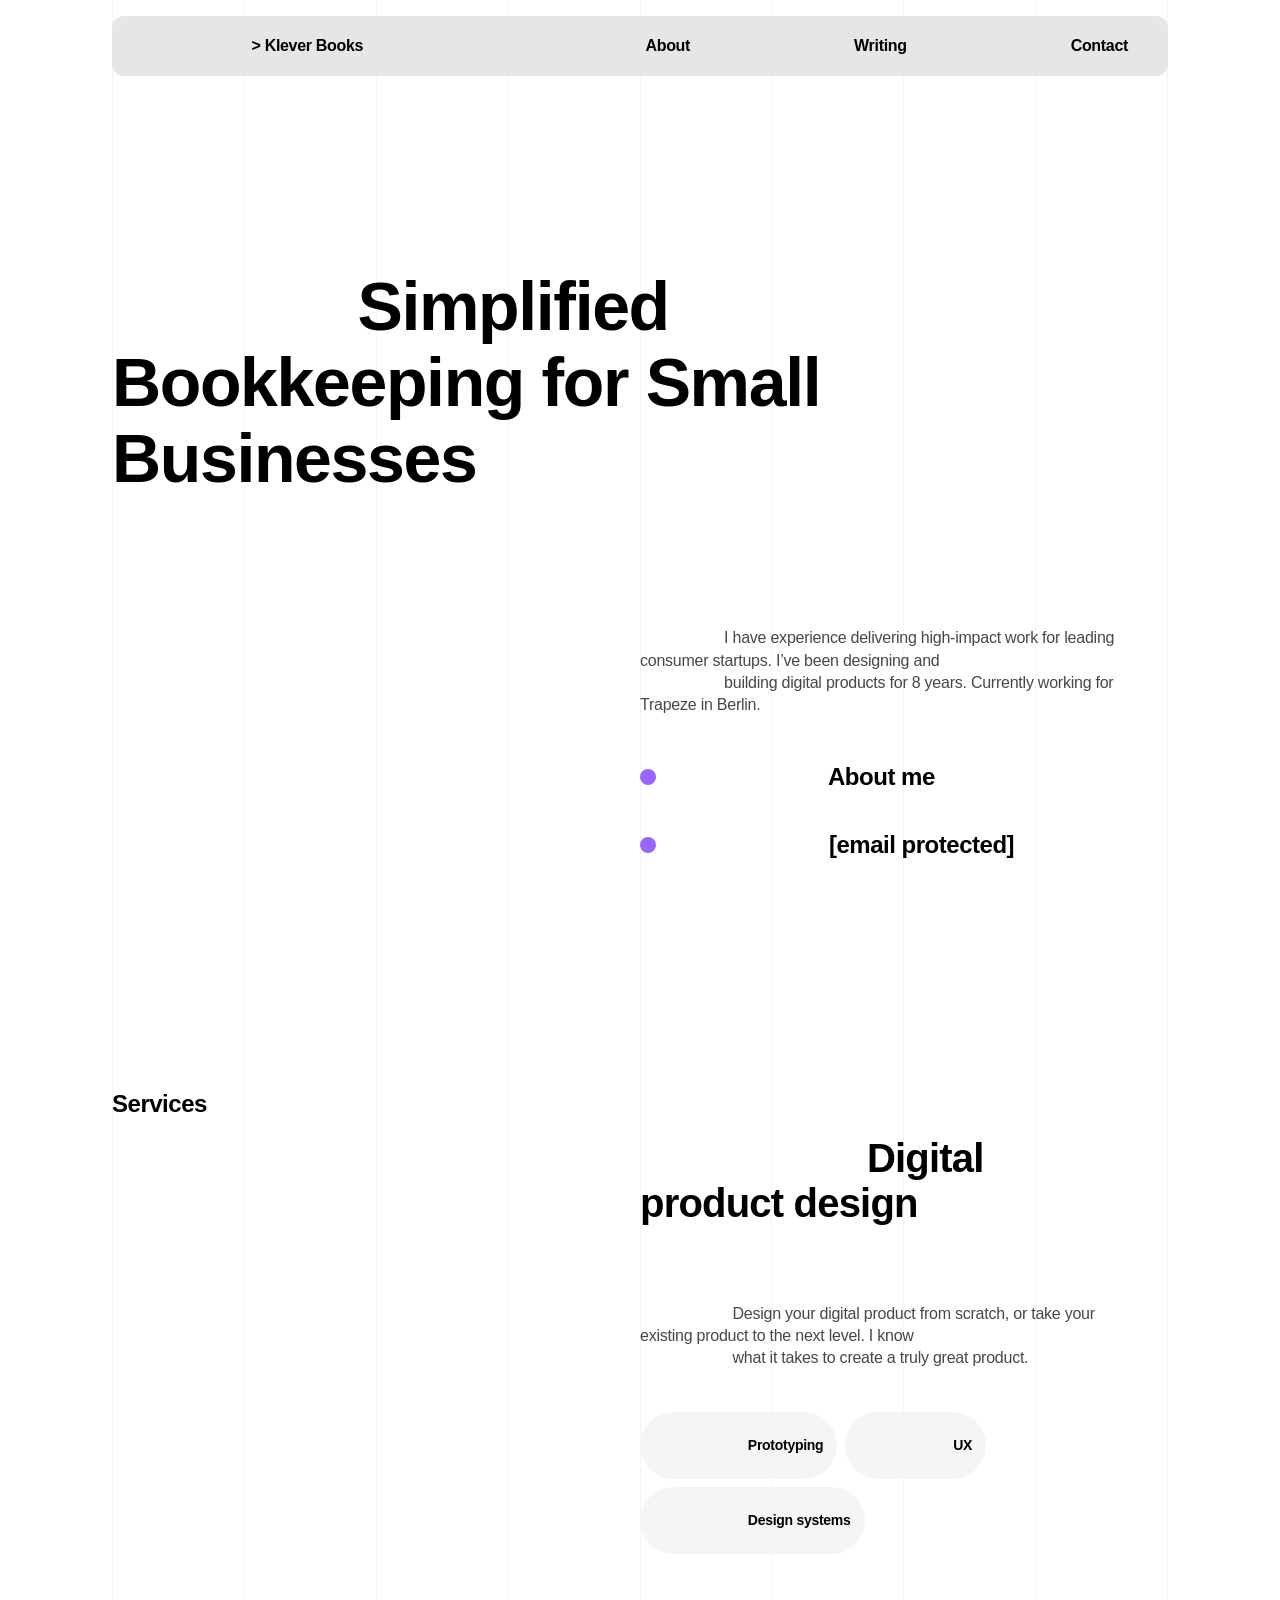
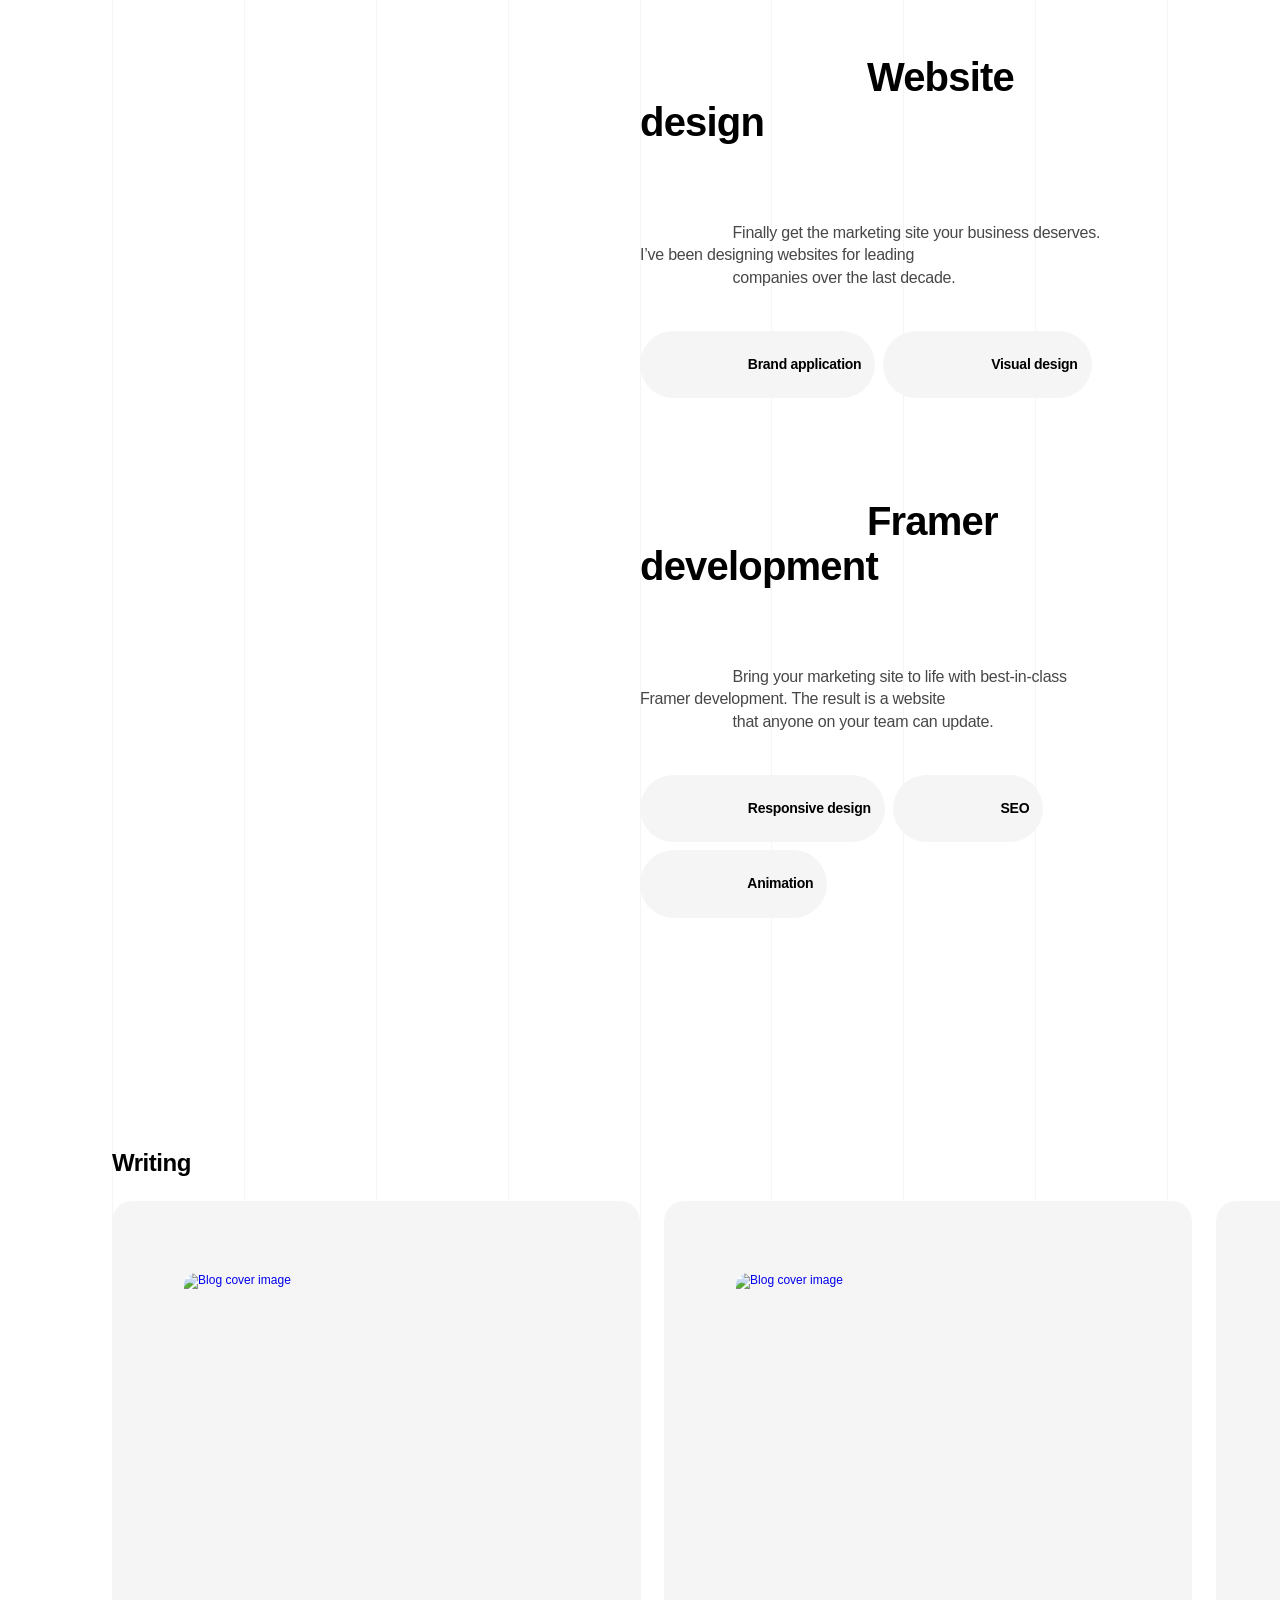
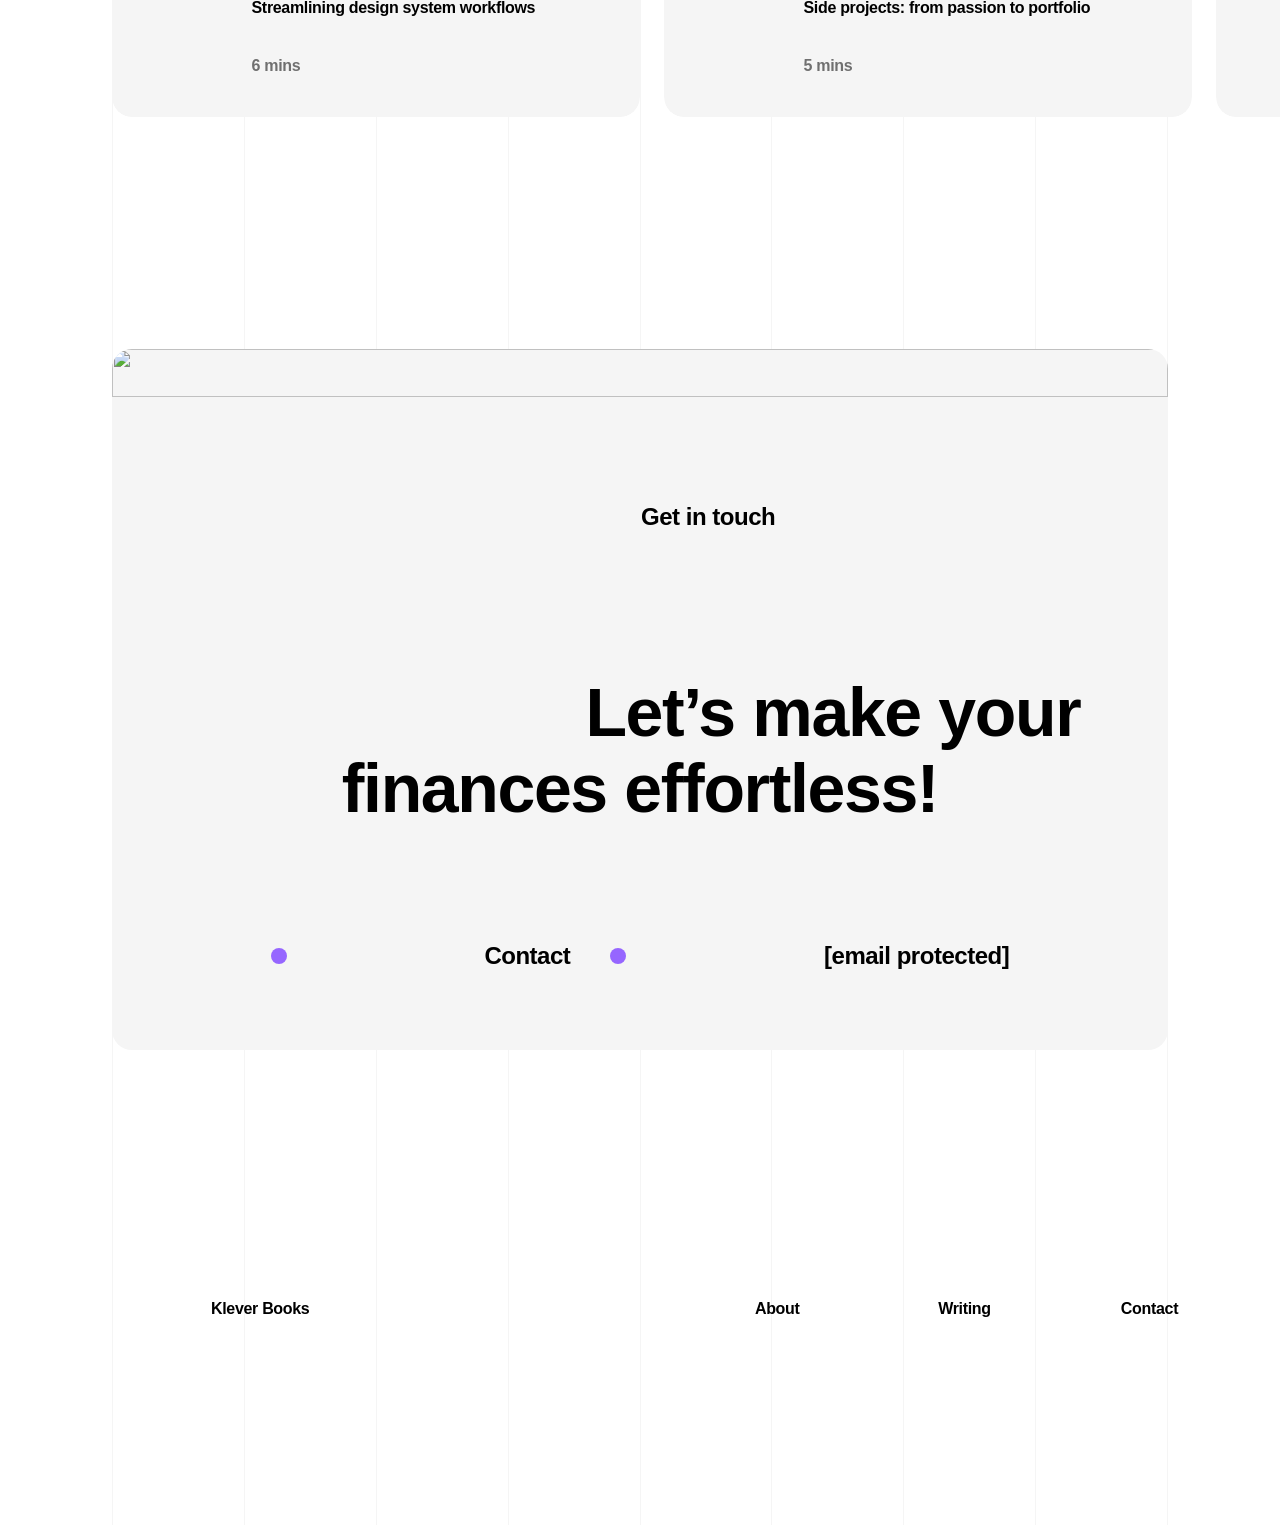
==== index.html @ 6f09ba32 "Update index.html with new website template" ====
<!doctype html>

<html lang="en">
  <head>
    <meta charset="utf-8" />

    <meta name="viewport" content="width=device-width" />
    <meta name="generator" content="Framer 6807895" />
    <title>Lucid · Portfolio Template for Framer</title>
    <meta
      name="description"
      content="Lucid is a simple and straightforward portfolio template. To the point, no extra fluff. Perfect for designers, freelancers, and creatives. Launch a new portfolio, fast. It’s user-friendly, easy to edit, and high-quality. Plus there's a blog built in."
    />
    <meta
      name="framer-search-index"
      content="https://framerusercontent.com/sites/3A3dDnK3udlJCxnKyBpMUH/searchIndex-44WmVQ2w7OaF.json"
    />
    <meta name="framer-html-plugin" content="disable" />
    <link
      href="https://framerusercontent.com/images/LF9qC3rRuLJb6ojrFlsSgr89jMI.png"
      rel="icon"
      media="(prefers-color-scheme: light)"
    />
    <link
      href="https://framerusercontent.com/images/LF9qC3rRuLJb6ojrFlsSgr89jMI.png"
      rel="icon"
      media="(prefers-color-scheme: dark)"
    />

    <meta property="og:type" content="website" />
    <meta property="og:title" content="Lucid · Portfolio Template for Framer" />
    <meta
      property="og:description"
      content="Lucid is a simple and straightforward portfolio template. To the point, no extra fluff. Perfect for designers, freelancers, and creatives. Launch a new portfolio, fast. It’s user-friendly, easy to edit, and high-quality. Plus there's a blog built in."
    />
    <meta property="og:image" content="https://framerusercontent.com/images/Q2PodUcEHsPSgIYiewR0XmWORM.png" />

    <meta name="twitter:card" content="summary_large_image" />
    <meta name="twitter:title" content="Lucid · Portfolio Template for Framer" />
    <meta
      name="twitter:description"
      content="Lucid is a simple and straightforward portfolio template. To the point, no extra fluff. Perfect for designers, freelancers, and creatives. Launch a new portfolio, fast. It’s user-friendly, easy to edit, and high-quality. Plus there's a blog built in."
    />
    <meta name="twitter:image" content="https://framerusercontent.com/images/Q2PodUcEHsPSgIYiewR0XmWORM.png" />

    <link href="https://fonts.gstatic.com" rel="preconnect" crossorigin />

    <meta name="robots" content="max-image-preview:large" />
    <link rel="canonical" href="https://tiny-video-150847.framer.app/" />
    <meta property="og:url" content="https://tiny-video-150847.framer.app/" />
    <style data-framer-breakpoint-css>
      @media(min-width: 1200px){.hidden-72rtr7{display:none!important}}@media(min-width: 810px) and (max-width: 1199px){.hidden-1f90353{display:none!important}}@media(max-width: 809px){.hidden-7ol1az{display:none!important}}
    </style>
    <style
      data-framer-css-ssr-minified
      data-framer-components="framer-lib-cursors-host framer-avhKl PropertyOverrides framer-qzkff framer-RJqw8 framer-nAU69 framer-l2Ygq framer-BrFqy framer-LW75Q framer-h9Tjw framer-9vwxJ framer-HVugn framer-nkeLh framer-S9q4J framer-t1VmK"
    >
      html,body,#main{margin:0;padding:0;box-sizing:border-box}:root{-webkit-font-smoothing:antialiased;-moz-osx-font-smoothing:grayscale}*{box-sizing:border-box;-webkit-font-smoothing:inherit}h1,h2,h3,h4,h5,h6,p,figure{margin:0}body,input,textarea,select,button{font-size:12px;font-family:sans-serif}body{--token-0a481ec1-86f0-4e6d-86e6-79d7bce4ec1d: rgb(0, 0, 0);--token-baf56b9e-8cce-44c4-b902-587bd62380ef: rgb(71, 71, 71);--token-29aee5a1-f534-46c2-9527-bb91eed0ba37: rgb(112, 112, 112);--token-3f8b897c-0dfe-48b3-8f28-6837da745da2: rgb(230, 230, 230);--token-1a2317bc-6dae-46d7-a758-b64f23db2db8: rgba(235, 235, 235, 0);--token-0514a111-37cd-4259-be83-f964f5f68ff1: rgb(245, 245, 245);--token-c6382a73-6aed-449b-902c-5e757599ba02: rgb(255, 255, 255);--token-af52e1e3-7843-42c5-bc1e-ec554914a680: rgb(150, 102, 255)}@media (prefers-color-scheme: dark){body{--token-0a481ec1-86f0-4e6d-86e6-79d7bce4ec1d: rgb(247, 247, 247);--token-baf56b9e-8cce-44c4-b902-587bd62380ef: rgb(184, 184, 184);--token-29aee5a1-f534-46c2-9527-bb91eed0ba37: rgb(138, 138, 138);--token-3f8b897c-0dfe-48b3-8f28-6837da745da2: rgb(42, 45, 43);--token-1a2317bc-6dae-46d7-a758-b64f23db2db8: rgba(42, 45, 43, 0);--token-0514a111-37cd-4259-be83-f964f5f68ff1: rgb(30, 32, 32);--token-c6382a73-6aed-449b-902c-5e757599ba02: rgb(14, 16, 15);--token-af52e1e3-7843-42c5-bc1e-ec554914a680: rgb(194, 165, 255)}}#__framer-badge-container{position:fixed;bottom:0;padding:20px;width:100%;display:flex;justify-content:right;pointer-events:none;z-index:314159}.__framer-badge{pointer-events:auto}@font-face{font-family:Bricolage Grotesque;font-style:normal;font-weight:700;font-stretch:100%;font-display:swap;src:url(https://fonts.gstatic.com/s/bricolagegrotesque/v7/3y9H6as8bTXq_nANBjzKo3IeZx8z6up5BeSl5jBNz_19PpbpMXuECpwUxJBOm_OJWiawDFXplDs.woff2) format("woff2");unicode-range:U+0102-0103,U+0110-0111,U+0128-0129,U+0168-0169,U+01A0-01A1,U+01AF-01B0,U+0300-0301,U+0303-0304,U+0308-0309,U+0323,U+0329,U+1EA0-1EF9,U+20AB}@font-face{font-family:Bricolage Grotesque;font-style:normal;font-weight:700;font-stretch:100%;font-display:swap;src:url(https://fonts.gstatic.com/s/bricolagegrotesque/v7/3y9H6as8bTXq_nANBjzKo3IeZx8z6up5BeSl5jBNz_19PpbpMXuECpwUxJBOm_OJWiawDVXplDs.woff2) format("woff2");unicode-range:U+0100-02BA,U+02BD-02C5,U+02C7-02CC,U+02CE-02D7,U+02DD-02FF,U+0304,U+0308,U+0329,U+1D00-1DBF,U+1E00-1E9F,U+1EF2-1EFF,U+2020,U+20A0-20AB,U+20AD-20C0,U+2113,U+2C60-2C7F,U+A720-A7FF}@font-face{font-family:Bricolage Grotesque;font-style:normal;font-weight:700;font-stretch:100%;font-display:swap;src:url(https://fonts.gstatic.com/s/bricolagegrotesque/v7/3y9H6as8bTXq_nANBjzKo3IeZx8z6up5BeSl5jBNz_19PpbpMXuECpwUxJBOm_OJWiawA1Xp.woff2) format("woff2");unicode-range:U+0000-00FF,U+0131,U+0152-0153,U+02BB-02BC,U+02C6,U+02DA,U+02DC,U+0304,U+0308,U+0329,U+2000-206F,U+20AC,U+2122,U+2191,U+2193,U+2212,U+2215,U+FEFF,U+FFFD}@font-face{font-family:Bricolage Grotesque;font-style:normal;font-weight:800;font-stretch:100%;font-display:swap;src:url(https://fonts.gstatic.com/s/bricolagegrotesque/v7/3y9H6as8bTXq_nANBjzKo3IeZx8z6up5BeSl5jBNz_19PpbpMXuECpwUxJBOm_OJWiawDFXplDs.woff2) format("woff2");unicode-range:U+0102-0103,U+0110-0111,U+0128-0129,U+0168-0169,U+01A0-01A1,U+01AF-01B0,U+0300-0301,U+0303-0304,U+0308-0309,U+0323,U+0329,U+1EA0-1EF9,U+20AB}@font-face{font-family:Bricolage Grotesque;font-style:normal;font-weight:800;font-stretch:100%;font-display:swap;src:url(https://fonts.gstatic.com/s/bricolagegrotesque/v7/3y9H6as8bTXq_nANBjzKo3IeZx8z6up5BeSl5jBNz_19PpbpMXuECpwUxJBOm_OJWiawDVXplDs.woff2) format("woff2");unicode-range:U+0100-02BA,U+02BD-02C5,U+02C7-02CC,U+02CE-02D7,U+02DD-02FF,U+0304,U+0308,U+0329,U+1D00-1DBF,U+1E00-1E9F,U+1EF2-1EFF,U+2020,U+20A0-20AB,U+20AD-20C0,U+2113,U+2C60-2C7F,U+A720-A7FF}@font-face{font-family:Bricolage Grotesque;font-style:normal;font-weight:800;font-stretch:100%;font-display:swap;src:url(https://fonts.gstatic.com/s/bricolagegrotesque/v7/3y9H6as8bTXq_nANBjzKo3IeZx8z6up5BeSl5jBNz_19PpbpMXuECpwUxJBOm_OJWiawA1Xp.woff2) format("woff2");unicode-range:U+0000-00FF,U+0131,U+0152-0153,U+02BB-02BC,U+02C6,U+02DA,U+02DC,U+0304,U+0308,U+0329,U+2000-206F,U+20AC,U+2122,U+2191,U+2193,U+2212,U+2215,U+FEFF,U+FFFD}@font-face{font-family:Fragment Mono;font-style:normal;font-weight:400;font-display:block;src:url(https://fonts.gstatic.com/s/fragmentmono/v4/4iCr6K5wfMRRjxp0DA6-2CLnB45HhrUI.woff2) format("woff2");unicode-range:U+0460-052F,U+1C80-1C8A,U+20B4,U+2DE0-2DFF,U+A640-A69F,U+FE2E-FE2F}@font-face{font-family:Fragment Mono;font-style:normal;font-weight:400;font-display:block;src:url(https://fonts.gstatic.com/s/fragmentmono/v4/4iCr6K5wfMRRjxp0DA6-2CLnB41HhrUI.woff2) format("woff2");unicode-range:U+0100-02BA,U+02BD-02C5,U+02C7-02CC,U+02CE-02D7,U+02DD-02FF,U+0304,U+0308,U+0329,U+1D00-1DBF,U+1E00-1E9F,U+1EF2-1EFF,U+2020,U+20A0-20AB,U+20AD-20C0,U+2113,U+2C60-2C7F,U+A720-A7FF}@font-face{font-family:Fragment Mono;font-style:normal;font-weight:400;font-display:block;src:url(https://fonts.gstatic.com/s/fragmentmono/v4/4iCr6K5wfMRRjxp0DA6-2CLnB4NHhg.woff2) format("woff2");unicode-range:U+0000-00FF,U+0131,U+0152-0153,U+02BB-02BC,U+02C6,U+02DA,U+02DC,U+0304,U+0308,U+0329,U+2000-206F,U+20AC,U+2122,U+2191,U+2193,U+2212,U+2215,U+FEFF,U+FFFD}@font-face{font-family:Inter;src:url(https://framerusercontent.com/assets/5vvr9Vy74if2I6bQbJvbw7SY1pQ.woff2);font-display:swap;font-style:normal;font-weight:400;unicode-range:U+0460-052F,U+1C80-1C88,U+20B4,U+2DE0-2DFF,U+A640-A69F,U+FE2E-FE2F}@font-face{font-family:Inter;src:url(https://framerusercontent.com/assets/EOr0mi4hNtlgWNn9if640EZzXCo.woff2);font-display:swap;font-style:normal;font-weight:400;unicode-range:U+0301,U+0400-045F,U+0490-0491,U+04B0-04B1,U+2116}@font-face{font-family:Inter;src:url(https://framerusercontent.com/assets/Y9k9QrlZAqio88Klkmbd8VoMQc.woff2);font-display:swap;font-style:normal;font-weight:400;unicode-range:U+1F00-1FFF}@font-face{font-family:Inter;src:url(https://framerusercontent.com/assets/OYrD2tBIBPvoJXiIHnLoOXnY9M.woff2);font-display:swap;font-style:normal;font-weight:400;unicode-range:U+0370-03FF}@font-face{font-family:Inter;src:url(https://framerusercontent.com/assets/JeYwfuaPfZHQhEG8U5gtPDZ7WQ.woff2);font-display:swap;font-style:normal;font-weight:400;unicode-range:U+0100-024F,U+0259,U+1E00-1EFF,U+2020,U+20A0-20AB,U+20AD-20CF,U+2113,U+2C60-2C7F,U+A720-A7FF}@font-face{font-family:Inter;src:url(https://framerusercontent.com/assets/vQyevYAyHtARFwPqUzQGpnDs.woff2);font-display:swap;font-style:normal;font-weight:400;unicode-range:U+0000-00FF,U+0131,U+0152-0153,U+02BB-02BC,U+02C6,U+02DA,U+02DC,U+2000-206F,U+2074,U+20AC,U+2122,U+2191,U+2193,U+2212,U+2215,U+FEFF,U+FFFD}@font-face{font-family:Inter;src:url(https://framerusercontent.com/assets/b6Y37FthZeALduNqHicBT6FutY.woff2);font-display:swap;font-style:normal;font-weight:400;unicode-range:U+0102-0103,U+0110-0111,U+0128-0129,U+0168-0169,U+01A0-01A1,U+01AF-01B0,U+1EA0-1EF9,U+20AB}@font-face{font-family:Inter;src:url(https://framerusercontent.com/assets/NXxvFRoY5LDh3yCm7MEP2jqYk.woff2);font-display:block;font-style:normal;font-weight:100;unicode-range:U+0460-052F,U+1C80-1C88,U+20B4,U+2DE0-2DFF,U+A640-A69F,U+FE2E-FE2F}@font-face{font-family:Inter;src:url(https://framerusercontent.com/assets/5CcgcVyoWSqO1THBiISd6oCog.woff2);font-display:block;font-style:normal;font-weight:100;unicode-range:U+0301,U+0400-045F,U+0490-0491,U+04B0-04B1,U+2116}@font-face{font-family:Inter;src:url(https://framerusercontent.com/assets/MF544SVCvk3yNpLIz3pwDXFZPKM.woff2);font-display:block;font-style:normal;font-weight:100;unicode-range:U+1F00-1FFF}@font-face{font-family:Inter;src:url(https://framerusercontent.com/assets/TNtxudDBkAm2RXdtU3rvTBwoM.woff2);font-display:block;font-style:normal;font-weight:100;unicode-range:U+0370-03FF}@font-face{font-family:Inter;src:url(https://framerusercontent.com/assets/fIabp4VN5z7iJ3lNOz9qfNeQHc.woff2);font-display:block;font-style:normal;font-weight:100;unicode-range:U+0100-024F,U+0259,U+1E00-1EFF,U+2020,U+20A0-20AB,U+20AD-20CF,U+2113,U+2C60-2C7F,U+A720-A7FF}@font-face{font-family:Inter;src:url(https://framerusercontent.com/assets/YSOgKh50dqzzsXffetgcarlLHcI.woff2);font-display:block;font-style:normal;font-weight:100;unicode-range:U+0000-00FF,U+0131,U+0152-0153,U+02BB-02BC,U+02C6,U+02DA,U+02DC,U+2000-206F,U+2074,U+20AC,U+2122,U+2191,U+2193,U+2212,U+2215,U+FEFF,U+FFFD}@font-face{font-family:Inter;src:url(https://framerusercontent.com/assets/9iRSYClnXA0RMygyIn6yjjWXJw.woff2);font-display:block;font-style:normal;font-weight:100;unicode-range:U+0102-0103,U+0110-0111,U+0128-0129,U+0168-0169,U+01A0-01A1,U+01AF-01B0,U+1EA0-1EF9,U+20AB}@font-face{font-family:Inter;src:url(https://framerusercontent.com/assets/MVhJhYeDWxeyqT939zMNyw9p8.woff2);font-display:block;font-style:normal;font-weight:200;unicode-range:U+0460-052F,U+1C80-1C88,U+20B4,U+2DE0-2DFF,U+A640-A69F,U+FE2E-FE2F}@font-face{font-family:Inter;src:url(https://framerusercontent.com/assets/WXQXYfAQJIi2pCJACAfWWXfIDqI.woff2);font-display:block;font-style:normal;font-weight:200;unicode-range:U+0301,U+0400-045F,U+0490-0491,U+04B0-04B1,U+2116}@font-face{font-family:Inter;src:url(https://framerusercontent.com/assets/RJeJJARdrtNUtic58kOz7hIgBuE.woff2);font-display:block;font-style:normal;font-weight:200;unicode-range:U+1F00-1FFF}@font-face{font-family:Inter;src:url(https://framerusercontent.com/assets/4hBRAuM02i3fsxYDzyNvt5Az2so.woff2);font-display:block;font-style:normal;font-weight:200;unicode-range:U+0370-03FF}@font-face{font-family:Inter;src:url(https://framerusercontent.com/assets/fz1JbBffNGgK7BNUI1mmbFBlgA8.woff2);font-display:block;font-style:normal;font-weight:200;unicode-range:U+0100-024F,U+0259,U+1E00-1EFF,U+2020,U+20A0-20AB,U+20AD-20CF,U+2113,U+2C60-2C7F,U+A720-A7FF}@font-face{font-family:Inter;src:url(https://framerusercontent.com/assets/hgmI3sEShaw5UU738TAjDBQPH0.woff2);font-display:block;font-style:normal;font-weight:200;unicode-range:U+0000-00FF,U+0131,U+0152-0153,U+02BB-02BC,U+02C6,U+02DA,U+02DC,U+2000-206F,U+2074,U+20AC,U+2122,U+2191,U+2193,U+2212,U+2215,U+FEFF,U+FFFD}@font-face{font-family:Inter;src:url(https://framerusercontent.com/assets/eIZyQwIlHYR0mnMSneEDMtqBPgw.woff2);font-display:block;font-style:normal;font-weight:200;unicode-range:U+0102-0103,U+0110-0111,U+0128-0129,U+0168-0169,U+01A0-01A1,U+01AF-01B0,U+1EA0-1EF9,U+20AB}@font-face{font-family:Inter;src:url(https://framerusercontent.com/assets/BkDpl4ghaqvMi1btKFyG2tdbec.woff2);font-display:swap;font-style:normal;font-weight:300;unicode-range:U+0460-052F,U+1C80-1C88,U+20B4,U+2DE0-2DFF,U+A640-A69F,U+FE2E-FE2F}@font-face{font-family:Inter;src:url(https://framerusercontent.com/assets/zAMK70AQRFSShJgUiaR5IiIhgzk.woff2);font-display:swap;font-style:normal;font-weight:300;unicode-range:U+0301,U+0400-045F,U+0490-0491,U+04B0-04B1,U+2116}@font-face{font-family:Inter;src:url(https://framerusercontent.com/assets/IETjvc5qzUaRoaruDpPSwCUM8.woff2);font-display:swap;font-style:normal;font-weight:300;unicode-range:U+1F00-1FFF}@font-face{font-family:Inter;src:url(https://framerusercontent.com/assets/oLCoaT3ioA0fHdJnWR9W6k7NY.woff2);font-display:swap;font-style:normal;font-weight:300;unicode-range:U+0370-03FF}@font-face{font-family:Inter;src:url(https://framerusercontent.com/assets/Sj0PCHQSBjFmEp6NBWg6FNaKc.woff2);font-display:swap;font-style:normal;font-weight:300;unicode-range:U+0100-024F,U+0259,U+1E00-1EFF,U+2020,U+20A0-20AB,U+20AD-20CF,U+2113,U+2C60-2C7F,U+A720-A7FF}@font-face{font-family:Inter;src:url(https://framerusercontent.com/assets/v2q8JTTTs7McDMSEhnxAIBqd0.woff2);font-display:swap;font-style:normal;font-weight:300;unicode-range:U+0000-00FF,U+0131,U+0152-0153,U+02BB-02BC,U+02C6,U+02DA,U+02DC,U+2000-206F,U+2074,U+20AC,U+2122,U+2191,U+2193,U+2212,U+2215,U+FEFF,U+FFFD}@font-face{font-family:Inter;src:url(https://framerusercontent.com/assets/H4TfENUY1rh8R9UaSD6vngjJP3M.woff2);font-display:swap;font-style:normal;font-weight:300;unicode-range:U+0102-0103,U+0110-0111,U+0128-0129,U+0168-0169,U+01A0-01A1,U+01AF-01B0,U+1EA0-1EF9,U+20AB}@font-face{font-family:Inter;src:url(https://framerusercontent.com/assets/5A3Ce6C9YYmCjpQx9M4inSaKU.woff2);font-display:swap;font-style:normal;font-weight:500;unicode-range:U+0460-052F,U+1C80-1C88,U+20B4,U+2DE0-2DFF,U+A640-A69F,U+FE2E-FE2F}@font-face{font-family:Inter;src:url(https://framerusercontent.com/assets/Qx95Xyt0Ka3SGhinnbXIGpEIyP4.woff2);font-display:swap;font-style:normal;font-weight:500;unicode-range:U+0301,U+0400-045F,U+0490-0491,U+04B0-04B1,U+2116}@font-face{font-family:Inter;src:url(https://framerusercontent.com/assets/6mJuEAguuIuMog10gGvH5d3cl8.woff2);font-display:swap;font-style:normal;font-weight:500;unicode-range:U+1F00-1FFF}@font-face{font-family:Inter;src:url(https://framerusercontent.com/assets/xYYWaj7wCU5zSQH0eXvSaS19wo.woff2);font-display:swap;font-style:normal;font-weight:500;unicode-range:U+0370-03FF}@font-face{font-family:Inter;src:url(https://framerusercontent.com/assets/otTaNuNpVK4RbdlT7zDDdKvQBA.woff2);font-display:swap;font-style:normal;font-weight:500;unicode-range:U+0100-024F,U+0259,U+1E00-1EFF,U+2020,U+20A0-20AB,U+20AD-20CF,U+2113,U+2C60-2C7F,U+A720-A7FF}@font-face{font-family:Inter;src:url(https://framerusercontent.com/assets/d3tHnaQIAeqiE5hGcRw4mmgWYU.woff2);font-display:swap;font-style:normal;font-weight:500;unicode-range:U+0000-00FF,U+0131,U+0152-0153,U+02BB-02BC,U+02C6,U+02DA,U+02DC,U+2000-206F,U+2074,U+20AC,U+2122,U+2191,U+2193,U+2212,U+2215,U+FEFF,U+FFFD}@font-face{font-family:Inter;src:url(https://framerusercontent.com/assets/DolVirEGb34pEXEp8t8FQBSK4.woff2);font-display:swap;font-style:normal;font-weight:500;unicode-range:U+0102-0103,U+0110-0111,U+0128-0129,U+0168-0169,U+01A0-01A1,U+01AF-01B0,U+1EA0-1EF9,U+20AB}@font-face{font-family:Inter;src:url(https://framerusercontent.com/assets/hyOgCu0Xnghbimh0pE8QTvtt2AU.woff2);font-display:swap;font-style:normal;font-weight:600;unicode-range:U+0460-052F,U+1C80-1C88,U+20B4,U+2DE0-2DFF,U+A640-A69F,U+FE2E-FE2F}@font-face{font-family:Inter;src:url(https://framerusercontent.com/assets/NeGmSOXrPBfEFIy5YZeHq17LEDA.woff2);font-display:swap;font-style:normal;font-weight:600;unicode-range:U+0301,U+0400-045F,U+0490-0491,U+04B0-04B1,U+2116}@font-face{font-family:Inter;src:url(https://framerusercontent.com/assets/oYaAX5himiTPYuN8vLWnqBbfD2s.woff2);font-display:swap;font-style:normal;font-weight:600;unicode-range:U+1F00-1FFF}@font-face{font-family:Inter;src:url(https://framerusercontent.com/assets/lEJLP4R0yuCaMCjSXYHtJw72M.woff2);font-display:swap;font-style:normal;font-weight:600;unicode-range:U+0370-03FF}@font-face{font-family:Inter;src:url(https://framerusercontent.com/assets/cRJyLNuTJR5jbyKzGi33wU9cqIQ.woff2);font-display:swap;font-style:normal;font-weight:600;unicode-range:U+0100-024F,U+0259,U+1E00-1EFF,U+2020,U+20A0-20AB,U+20AD-20CF,U+2113,U+2C60-2C7F,U+A720-A7FF}@font-face{font-family:Inter;src:url(https://framerusercontent.com/assets/1ZFS7N918ojhhd0nQWdj3jz4w.woff2);font-display:swap;font-style:normal;font-weight:600;unicode-range:U+0000-00FF,U+0131,U+0152-0153,U+02BB-02BC,U+02C6,U+02DA,U+02DC,U+2000-206F,U+2074,U+20AC,U+2122,U+2191,U+2193,U+2212,U+2215,U+FEFF,U+FFFD}@font-face{font-family:Inter;src:url(https://framerusercontent.com/assets/A0Wcc7NgXMjUuFdquHDrIZpzZw0.woff2);font-display:swap;font-style:normal;font-weight:600;unicode-range:U+0102-0103,U+0110-0111,U+0128-0129,U+0168-0169,U+01A0-01A1,U+01AF-01B0,U+1EA0-1EF9,U+20AB}@font-face{font-family:Inter;src:url(https://framerusercontent.com/assets/DpPBYI0sL4fYLgAkX8KXOPVt7c.woff2);font-display:swap;font-style:normal;font-weight:700;unicode-range:U+0460-052F,U+1C80-1C88,U+20B4,U+2DE0-2DFF,U+A640-A69F,U+FE2E-FE2F}@font-face{font-family:Inter;src:url(https://framerusercontent.com/assets/4RAEQdEOrcnDkhHiiCbJOw92Lk.woff2);font-display:swap;font-style:normal;font-weight:700;unicode-range:U+0301,U+0400-045F,U+0490-0491,U+04B0-04B1,U+2116}@font-face{font-family:Inter;src:url(https://framerusercontent.com/assets/1K3W8DizY3v4emK8Mb08YHxTbs.woff2);font-display:swap;font-style:normal;font-weight:700;unicode-range:U+1F00-1FFF}@font-face{font-family:Inter;src:url(https://framerusercontent.com/assets/tUSCtfYVM1I1IchuyCwz9gDdQ.woff2);font-display:swap;font-style:normal;font-weight:700;unicode-range:U+0370-03FF}@font-face{font-family:Inter;src:url(https://framerusercontent.com/assets/VgYFWiwsAC5OYxAycRXXvhze58.woff2);font-display:swap;font-style:normal;font-weight:700;unicode-range:U+0100-024F,U+0259,U+1E00-1EFF,U+2020,U+20A0-20AB,U+20AD-20CF,U+2113,U+2C60-2C7F,U+A720-A7FF}@font-face{font-family:Inter;src:url(https://framerusercontent.com/assets/DXD0Q7LSl7HEvDzucnyLnGBHM.woff2);font-display:swap;font-style:normal;font-weight:700;unicode-range:U+0000-00FF,U+0131,U+0152-0153,U+02BB-02BC,U+02C6,U+02DA,U+02DC,U+2000-206F,U+2074,U+20AC,U+2122,U+2191,U+2193,U+2212,U+2215,U+FEFF,U+FFFD}@font-face{font-family:Inter;src:url(https://framerusercontent.com/assets/GIryZETIX4IFypco5pYZONKhJIo.woff2);font-display:swap;font-style:normal;font-weight:700;unicode-range:U+0102-0103,U+0110-0111,U+0128-0129,U+0168-0169,U+01A0-01A1,U+01AF-01B0,U+1EA0-1EF9,U+20AB}@font-face{font-family:Inter;src:url(https://framerusercontent.com/assets/PONfPc6h4EPYwJliXQBmjVx7QxI.woff2);font-display:swap;font-style:normal;font-weight:800;unicode-range:U+0460-052F,U+1C80-1C88,U+20B4,U+2DE0-2DFF,U+A640-A69F,U+FE2E-FE2F}@font-face{font-family:Inter;src:url(https://framerusercontent.com/assets/zsnJN7Z1wdzUvepJniD3rbvJIyU.woff2);font-display:swap;font-style:normal;font-weight:800;unicode-range:U+0301,U+0400-045F,U+0490-0491,U+04B0-04B1,U+2116}@font-face{font-family:Inter;src:url(https://framerusercontent.com/assets/UrzZBOy7RyJEWAZGduzOeHiHuY.woff2);font-display:swap;font-style:normal;font-weight:800;unicode-range:U+1F00-1FFF}@font-face{font-family:Inter;src:url(https://framerusercontent.com/assets/996sR9SfSDuYELz8oHhDOcErkY.woff2);font-display:swap;font-style:normal;font-weight:800;unicode-range:U+0370-03FF}@font-face{font-family:Inter;src:url(https://framerusercontent.com/assets/ftN1HpyPVJEoEb4q36SOrNdLXU.woff2);font-display:swap;font-style:normal;font-weight:800;unicode-range:U+0100-024F,U+0259,U+1E00-1EFF,U+2020,U+20A0-20AB,U+20AD-20CF,U+2113,U+2C60-2C7F,U+A720-A7FF}@font-face{font-family:Inter;src:url(https://framerusercontent.com/assets/jN39PDxZWEwjG7Csryx3JN2r2Y.woff2);font-display:swap;font-style:normal;font-weight:800;unicode-range:U+0000-00FF,U+0131,U+0152-0153,U+02BB-02BC,U+02C6,U+02DA,U+02DC,U+2000-206F,U+2074,U+20AC,U+2122,U+2191,U+2193,U+2212,U+2215,U+FEFF,U+FFFD}@font-face{font-family:Inter;src:url(https://framerusercontent.com/assets/JAur4lGGSGRGyrFi59JSIKqVgU.woff2);font-display:swap;font-style:normal;font-weight:800;unicode-range:U+0102-0103,U+0110-0111,U+0128-0129,U+0168-0169,U+01A0-01A1,U+01AF-01B0,U+1EA0-1EF9,U+20AB}@font-face{font-family:Inter;src:url(https://framerusercontent.com/assets/mkY5Sgyq51ik0AMrSBwhm9DJg.woff2);font-display:block;font-style:normal;font-weight:900;unicode-range:U+0460-052F,U+1C80-1C88,U+20B4,U+2DE0-2DFF,U+A640-A69F,U+FE2E-FE2F}@font-face{font-family:Inter;src:url(https://framerusercontent.com/assets/X5hj6qzcHUYv7h1390c8Rhm6550.woff2);font-display:block;font-style:normal;font-weight:900;unicode-range:U+0301,U+0400-045F,U+0490-0491,U+04B0-04B1,U+2116}@font-face{font-family:Inter;src:url(https://framerusercontent.com/assets/gQhNpS3tN86g8RcVKYUUaKt2oMQ.woff2);font-display:block;font-style:normal;font-weight:900;unicode-range:U+1F00-1FFF}@font-face{font-family:Inter;src:url(https://framerusercontent.com/assets/cugnVhSraaRyANCaUtI5FV17wk.woff2);font-display:block;font-style:normal;font-weight:900;unicode-range:U+0370-03FF}@font-face{font-family:Inter;src:url(https://framerusercontent.com/assets/5HcVoGak8k5agFJSaKa4floXVu0.woff2);font-display:block;font-style:normal;font-weight:900;unicode-range:U+0100-024F,U+0259,U+1E00-1EFF,U+2020,U+20A0-20AB,U+20AD-20CF,U+2113,U+2C60-2C7F,U+A720-A7FF}@font-face{font-family:Inter;src:url(https://framerusercontent.com/assets/jn4BtSPLlS0NDp1KiFAtFKiiY0o.woff2);font-display:block;font-style:normal;font-weight:900;unicode-range:U+0000-00FF,U+0131,U+0152-0153,U+02BB-02BC,U+02C6,U+02DA,U+02DC,U+2000-206F,U+2074,U+20AC,U+2122,U+2191,U+2193,U+2212,U+2215,U+FEFF,U+FFFD}@font-face{font-family:Inter;src:url(https://framerusercontent.com/assets/P2Bw01CtL0b9wqygO0sSVogWbo.woff2);font-display:block;font-style:normal;font-weight:900;unicode-range:U+0102-0103,U+0110-0111,U+0128-0129,U+0168-0169,U+01A0-01A1,U+01AF-01B0,U+1EA0-1EF9,U+20AB}@font-face{font-family:Inter;src:url(https://framerusercontent.com/assets/YJsHMqeEm0oDHuxRTVCwg5eZuo.woff2);font-display:block;font-style:italic;font-weight:100;unicode-range:U+0460-052F,U+1C80-1C88,U+20B4,U+2DE0-2DFF,U+A640-A69F,U+FE2E-FE2F}@font-face{font-family:Inter;src:url(https://framerusercontent.com/assets/oJJMyJlDykMObEyb5VexHSxd24.woff2);font-display:block;font-style:italic;font-weight:100;unicode-range:U+0301,U+0400-045F,U+0490-0491,U+04B0-04B1,U+2116}@font-face{font-family:Inter;src:url(https://framerusercontent.com/assets/IpeaX0WzLaonj68howNZg4SJJaY.woff2);font-display:block;font-style:italic;font-weight:100;unicode-range:U+1F00-1FFF}@font-face{font-family:Inter;src:url(https://framerusercontent.com/assets/KCj1bV3vDXY5OLHttTeRYcu9J8.woff2);font-display:block;font-style:italic;font-weight:100;unicode-range:U+0370-03FF}@font-face{font-family:Inter;src:url(https://framerusercontent.com/assets/biaVHhOprxbHaR3dIP7Z8cYurHg.woff2);font-display:block;font-style:italic;font-weight:100;unicode-range:U+0100-024F,U+0259,U+1E00-1EFF,U+2020,U+20A0-20AB,U+20AD-20CF,U+2113,U+2C60-2C7F,U+A720-A7FF}@font-face{font-family:Inter;src:url(https://framerusercontent.com/assets/BpOIEy4nYtcp1RwqOtwAgi2EiDE.woff2);font-display:block;font-style:italic;font-weight:100;unicode-range:U+0000-00FF,U+0131,U+0152-0153,U+02BB-02BC,U+02C6,U+02DA,U+02DC,U+2000-206F,U+2074,U+20AC,U+2122,U+2191,U+2193,U+2212,U+2215,U+FEFF,U+FFFD}@font-face{font-family:Inter;src:url(https://framerusercontent.com/assets/gNa011yWpVpNFgUhhSlDX8nUiPQ.woff2);font-display:block;font-style:italic;font-weight:100;unicode-range:U+0102-0103,U+0110-0111,U+0128-0129,U+0168-0169,U+01A0-01A1,U+01AF-01B0,U+1EA0-1EF9,U+20AB}@font-face{font-family:Inter;src:url(https://framerusercontent.com/assets/vpq17U0WM26sBGHgq9jnrUmUf8.woff2);font-display:block;font-style:italic;font-weight:200;unicode-range:U+0460-052F,U+1C80-1C88,U+20B4,U+2DE0-2DFF,U+A640-A69F,U+FE2E-FE2F}@font-face{font-family:Inter;src:url(https://framerusercontent.com/assets/bNYh7lNMEpOegeRYAtyGel1WqBE.woff2);font-display:block;font-style:italic;font-weight:200;unicode-range:U+0301,U+0400-045F,U+0490-0491,U+04B0-04B1,U+2116}@font-face{font-family:Inter;src:url(https://framerusercontent.com/assets/FBzcXZYmdulcZC0z278U6o0cw.woff2);font-display:block;font-style:italic;font-weight:200;unicode-range:U+1F00-1FFF}@font-face{font-family:Inter;src:url(https://framerusercontent.com/assets/ua60IRqWK94xCrq0SC639Hbsdjg.woff2);font-display:block;font-style:italic;font-weight:200;unicode-range:U+0370-03FF}@font-face{font-family:Inter;src:url(https://framerusercontent.com/assets/Pd8gNPn2dSCh4FyjWFw9PJysoQ.woff2);font-display:block;font-style:italic;font-weight:200;unicode-range:U+0100-024F,U+0259,U+1E00-1EFF,U+2020,U+20A0-20AB,U+20AD-20CF,U+2113,U+2C60-2C7F,U+A720-A7FF}@font-face{font-family:Inter;src:url(https://framerusercontent.com/assets/zpiI5DA3vCb3G2sqEyq9xqogo.woff2);font-display:block;font-style:italic;font-weight:200;unicode-range:U+0000-00FF,U+0131,U+0152-0153,U+02BB-02BC,U+02C6,U+02DA,U+02DC,U+2000-206F,U+2074,U+20AC,U+2122,U+2191,U+2193,U+2212,U+2215,U+FEFF,U+FFFD}@font-face{font-family:Inter;src:url(https://framerusercontent.com/assets/DtVQjTG8OGGKnwKYrMHRZVCyo.woff2);font-display:block;font-style:italic;font-weight:200;unicode-range:U+0102-0103,U+0110-0111,U+0128-0129,U+0168-0169,U+01A0-01A1,U+01AF-01B0,U+1EA0-1EF9,U+20AB}@font-face{font-family:Inter;src:url(https://framerusercontent.com/assets/YYB6GZmCWnZq3RWZOghuZIOxQY.woff2);font-display:swap;font-style:italic;font-weight:300;unicode-range:U+0460-052F,U+1C80-1C88,U+20B4,U+2DE0-2DFF,U+A640-A69F,U+FE2E-FE2F}@font-face{font-family:Inter;src:url(https://framerusercontent.com/assets/miJTzODdiyIr3tRo9KEoqXXk2PM.woff2);font-display:swap;font-style:italic;font-weight:300;unicode-range:U+0301,U+0400-045F,U+0490-0491,U+04B0-04B1,U+2116}@font-face{font-family:Inter;src:url(https://framerusercontent.com/assets/6ZMhcggRFfEfbf7lncCpaUbA.woff2);font-display:swap;font-style:italic;font-weight:300;unicode-range:U+1F00-1FFF}@font-face{font-family:Inter;src:url(https://framerusercontent.com/assets/8sCN6PGUr4I8q5hC5twAXfcwqV0.woff2);font-display:swap;font-style:italic;font-weight:300;unicode-range:U+0370-03FF}@font-face{font-family:Inter;src:url(https://framerusercontent.com/assets/aUYDUTztS7anQw5JuwCncXeLOBY.woff2);font-display:swap;font-style:italic;font-weight:300;unicode-range:U+0100-024F,U+0259,U+1E00-1EFF,U+2020,U+20A0-20AB,U+20AD-20CF,U+2113,U+2C60-2C7F,U+A720-A7FF}@font-face{font-family:Inter;src:url(https://framerusercontent.com/assets/5mDAOkC5Wpzo7NkuE9oYfqlY2u4.woff2);font-display:swap;font-style:italic;font-weight:300;unicode-range:U+0000-00FF,U+0131,U+0152-0153,U+02BB-02BC,U+02C6,U+02DA,U+02DC,U+2000-206F,U+2074,U+20AC,U+2122,U+2191,U+2193,U+2212,U+2215,U+FEFF,U+FFFD}@font-face{font-family:Inter;src:url(https://framerusercontent.com/assets/yDiPvYxioBHsicnYxpPW35WQmx8.woff2);font-display:swap;font-style:italic;font-weight:300;unicode-range:U+0102-0103,U+0110-0111,U+0128-0129,U+0168-0169,U+01A0-01A1,U+01AF-01B0,U+1EA0-1EF9,U+20AB}@font-face{font-family:Inter;src:url(https://framerusercontent.com/assets/CfMzU8w2e7tHgF4T4rATMPuWosA.woff2);font-display:swap;font-style:italic;font-weight:400;unicode-range:U+0460-052F,U+1C80-1C88,U+20B4,U+2DE0-2DFF,U+A640-A69F,U+FE2E-FE2F}@font-face{font-family:Inter;src:url(https://framerusercontent.com/assets/867QObYax8ANsfX4TGEVU9YiCM.woff2);font-display:swap;font-style:italic;font-weight:400;unicode-range:U+0301,U+0400-045F,U+0490-0491,U+04B0-04B1,U+2116}@font-face{font-family:Inter;src:url(https://framerusercontent.com/assets/Oyn2ZbENFdnW7mt2Lzjk1h9Zb9k.woff2);font-display:swap;font-style:italic;font-weight:400;unicode-range:U+1F00-1FFF}@font-face{font-family:Inter;src:url(https://framerusercontent.com/assets/cdAe8hgZ1cMyLu9g005pAW3xMo.woff2);font-display:swap;font-style:italic;font-weight:400;unicode-range:U+0370-03FF}@font-face{font-family:Inter;src:url(https://framerusercontent.com/assets/DOfvtmE1UplCq161m6Hj8CSQYg.woff2);font-display:swap;font-style:italic;font-weight:400;unicode-range:U+0100-024F,U+0259,U+1E00-1EFF,U+2020,U+20A0-20AB,U+20AD-20CF,U+2113,U+2C60-2C7F,U+A720-A7FF}@font-face{font-family:Inter;src:url(https://framerusercontent.com/assets/vFzuJY0c65av44uhEKB6vyjFMg.woff2);font-display:swap;font-style:italic;font-weight:400;unicode-range:U+0000-00FF,U+0131,U+0152-0153,U+02BB-02BC,U+02C6,U+02DA,U+02DC,U+2000-206F,U+2074,U+20AC,U+2122,U+2191,U+2193,U+2212,U+2215,U+FEFF,U+FFFD}@font-face{font-family:Inter;src:url(https://framerusercontent.com/assets/tKtBcDnBMevsEEJKdNGhhkLzYo.woff2);font-display:swap;font-style:italic;font-weight:400;unicode-range:U+0102-0103,U+0110-0111,U+0128-0129,U+0168-0169,U+01A0-01A1,U+01AF-01B0,U+1EA0-1EF9,U+20AB}@font-face{font-family:Inter;src:url(https://framerusercontent.com/assets/khkJkwSL66WFg8SX6Wa726c.woff2);font-display:swap;font-style:italic;font-weight:500;unicode-range:U+0460-052F,U+1C80-1C88,U+20B4,U+2DE0-2DFF,U+A640-A69F,U+FE2E-FE2F}@font-face{font-family:Inter;src:url(https://framerusercontent.com/assets/0E7IMbDzcGABpBwwqNEt60wU0w.woff2);font-display:swap;font-style:italic;font-weight:500;unicode-range:U+0301,U+0400-045F,U+0490-0491,U+04B0-04B1,U+2116}@font-face{font-family:Inter;src:url(https://framerusercontent.com/assets/NTJ0nQgIF0gcDelS14zQ9NR9Q.woff2);font-display:swap;font-style:italic;font-weight:500;unicode-range:U+1F00-1FFF}@font-face{font-family:Inter;src:url(https://framerusercontent.com/assets/QrcNhgEPfRl0LS8qz5Ln8olanl8.woff2);font-display:swap;font-style:italic;font-weight:500;unicode-range:U+0370-03FF}@font-face{font-family:Inter;src:url(https://framerusercontent.com/assets/JEXmejW8mXOYMtt0hyRg811kHac.woff2);font-display:swap;font-style:italic;font-weight:500;unicode-range:U+0100-024F,U+0259,U+1E00-1EFF,U+2020,U+20A0-20AB,U+20AD-20CF,U+2113,U+2C60-2C7F,U+A720-A7FF}@font-face{font-family:Inter;src:url(https://framerusercontent.com/assets/ksvR4VsLksjpSwnC2fPgHRNMw.woff2);font-display:swap;font-style:italic;font-weight:500;unicode-range:U+0000-00FF,U+0131,U+0152-0153,U+02BB-02BC,U+02C6,U+02DA,U+02DC,U+2000-206F,U+2074,U+20AC,U+2122,U+2191,U+2193,U+2212,U+2215,U+FEFF,U+FFFD}@font-face{font-family:Inter;src:url(https://framerusercontent.com/assets/uy9s0iWuxiNnVt8EpTI3gzohpwo.woff2);font-display:swap;font-style:italic;font-weight:500;unicode-range:U+0102-0103,U+0110-0111,U+0128-0129,U+0168-0169,U+01A0-01A1,U+01AF-01B0,U+1EA0-1EF9,U+20AB}@font-face{font-family:Inter;src:url(https://framerusercontent.com/assets/vxBnBhH8768IFAXAb4Qf6wQHKs.woff2);font-display:swap;font-style:italic;font-weight:600;unicode-range:U+0460-052F,U+1C80-1C88,U+20B4,U+2DE0-2DFF,U+A640-A69F,U+FE2E-FE2F}@font-face{font-family:Inter;src:url(https://framerusercontent.com/assets/zSsEuoJdh8mcFVk976C05ZfQr8.woff2);font-display:swap;font-style:italic;font-weight:600;unicode-range:U+0301,U+0400-045F,U+0490-0491,U+04B0-04B1,U+2116}@font-face{font-family:Inter;src:url(https://framerusercontent.com/assets/b8ezwLrN7h2AUoPEENcsTMVJ0.woff2);font-display:swap;font-style:italic;font-weight:600;unicode-range:U+1F00-1FFF}@font-face{font-family:Inter;src:url(https://framerusercontent.com/assets/mvNEIBLyHbscgHtwfsByjXUz3XY.woff2);font-display:swap;font-style:italic;font-weight:600;unicode-range:U+0370-03FF}@font-face{font-family:Inter;src:url(https://framerusercontent.com/assets/6FI2EneKzM3qBy5foOZXey7coCA.woff2);font-display:swap;font-style:italic;font-weight:600;unicode-range:U+0100-024F,U+0259,U+1E00-1EFF,U+2020,U+20A0-20AB,U+20AD-20CF,U+2113,U+2C60-2C7F,U+A720-A7FF}@font-face{font-family:Inter;src:url(https://framerusercontent.com/assets/qrVgiXNd6RuQjETYQiVQ9nqCk.woff2);font-display:swap;font-style:italic;font-weight:600;unicode-range:U+0000-00FF,U+0131,U+0152-0153,U+02BB-02BC,U+02C6,U+02DA,U+02DC,U+2000-206F,U+2074,U+20AC,U+2122,U+2191,U+2193,U+2212,U+2215,U+FEFF,U+FFFD}@font-face{font-family:Inter;src:url(https://framerusercontent.com/assets/NHHeAKJVP0ZWHk5YZnQQChIsBM.woff2);font-display:swap;font-style:italic;font-weight:600;unicode-range:U+0102-0103,U+0110-0111,U+0128-0129,U+0168-0169,U+01A0-01A1,U+01AF-01B0,U+1EA0-1EF9,U+20AB}@font-face{font-family:Inter;src:url(https://framerusercontent.com/assets/H89BbHkbHDzlxZzxi8uPzTsp90.woff2);font-display:swap;font-style:italic;font-weight:700;unicode-range:U+0460-052F,U+1C80-1C88,U+20B4,U+2DE0-2DFF,U+A640-A69F,U+FE2E-FE2F}@font-face{font-family:Inter;src:url(https://framerusercontent.com/assets/u6gJwDuwB143kpNK1T1MDKDWkMc.woff2);font-display:swap;font-style:italic;font-weight:700;unicode-range:U+0301,U+0400-045F,U+0490-0491,U+04B0-04B1,U+2116}@font-face{font-family:Inter;src:url(https://framerusercontent.com/assets/43sJ6MfOPh1LCJt46OvyDuSbA6o.woff2);font-display:swap;font-style:italic;font-weight:700;unicode-range:U+1F00-1FFF}@font-face{font-family:Inter;src:url(https://framerusercontent.com/assets/wccHG0r4gBDAIRhfHiOlq6oEkqw.woff2);font-display:swap;font-style:italic;font-weight:700;unicode-range:U+0370-03FF}@font-face{font-family:Inter;src:url(https://framerusercontent.com/assets/WZ367JPwf9bRW6LdTHN8rXgSjw.woff2);font-display:swap;font-style:italic;font-weight:700;unicode-range:U+0100-024F,U+0259,U+1E00-1EFF,U+2020,U+20A0-20AB,U+20AD-20CF,U+2113,U+2C60-2C7F,U+A720-A7FF}@font-face{font-family:Inter;src:url(https://framerusercontent.com/assets/QxmhnWTzLtyjIiZcfaLIJ8EFBXU.woff2);font-display:swap;font-style:italic;font-weight:700;unicode-range:U+0000-00FF,U+0131,U+0152-0153,U+02BB-02BC,U+02C6,U+02DA,U+02DC,U+2000-206F,U+2074,U+20AC,U+2122,U+2191,U+2193,U+2212,U+2215,U+FEFF,U+FFFD}@font-face{font-family:Inter;src:url(https://framerusercontent.com/assets/2A4Xx7CngadFGlVV4xrO06OBHY.woff2);font-display:swap;font-style:italic;font-weight:700;unicode-range:U+0102-0103,U+0110-0111,U+0128-0129,U+0168-0169,U+01A0-01A1,U+01AF-01B0,U+1EA0-1EF9,U+20AB}@font-face{font-family:Inter;src:url(https://framerusercontent.com/assets/if4nAQEfO1l3iBiurvlUSTaMA.woff2);font-display:swap;font-style:italic;font-weight:800;unicode-range:U+0460-052F,U+1C80-1C88,U+20B4,U+2DE0-2DFF,U+A640-A69F,U+FE2E-FE2F}@font-face{font-family:Inter;src:url(https://framerusercontent.com/assets/GdJ7SQjcmkU1sz7lk5lMpKUlKY.woff2);font-display:swap;font-style:italic;font-weight:800;unicode-range:U+0301,U+0400-045F,U+0490-0491,U+04B0-04B1,U+2116}@font-face{font-family:Inter;src:url(https://framerusercontent.com/assets/sOA6LVskcCqlqggyjIZe0Zh39UQ.woff2);font-display:swap;font-style:italic;font-weight:800;unicode-range:U+1F00-1FFF}@font-face{font-family:Inter;src:url(https://framerusercontent.com/assets/zUCSsMbWBcHOQoATrhsPVigkc.woff2);font-display:swap;font-style:italic;font-weight:800;unicode-range:U+0370-03FF}@font-face{font-family:Inter;src:url(https://framerusercontent.com/assets/6eYp9yIAUvPZY7o0yfI4e2OP6g.woff2);font-display:swap;font-style:italic;font-weight:800;unicode-range:U+0100-024F,U+0259,U+1E00-1EFF,U+2020,U+20A0-20AB,U+20AD-20CF,U+2113,U+2C60-2C7F,U+A720-A7FF}@font-face{font-family:Inter;src:url(https://framerusercontent.com/assets/aKoimhPBfs6C7Am2HTTVjGcpE.woff2);font-display:swap;font-style:italic;font-weight:800;unicode-range:U+0000-00FF,U+0131,U+0152-0153,U+02BB-02BC,U+02C6,U+02DA,U+02DC,U+2000-206F,U+2074,U+20AC,U+2122,U+2191,U+2193,U+2212,U+2215,U+FEFF,U+FFFD}@font-face{font-family:Inter;src:url(https://framerusercontent.com/assets/L9nHaKi7ULzGWchEehsfwttxOwM.woff2);font-display:swap;font-style:italic;font-weight:800;unicode-range:U+0102-0103,U+0110-0111,U+0128-0129,U+0168-0169,U+01A0-01A1,U+01AF-01B0,U+1EA0-1EF9,U+20AB}@font-face{font-family:Inter;src:url(https://framerusercontent.com/assets/05KsVHGDmqXSBXM4yRZ65P8i0s.woff2);font-display:block;font-style:italic;font-weight:900;unicode-range:U+0460-052F,U+1C80-1C88,U+20B4,U+2DE0-2DFF,U+A640-A69F,U+FE2E-FE2F}@font-face{font-family:Inter;src:url(https://framerusercontent.com/assets/ky8ovPukK4dJ1Pxq74qGhOqCYI.woff2);font-display:block;font-style:italic;font-weight:900;unicode-range:U+0301,U+0400-045F,U+0490-0491,U+04B0-04B1,U+2116}@font-face{font-family:Inter;src:url(https://framerusercontent.com/assets/vvNSqIj42qeQ2bvCRBIWKHscrc.woff2);font-display:block;font-style:italic;font-weight:900;unicode-range:U+1F00-1FFF}@font-face{font-family:Inter;src:url(https://framerusercontent.com/assets/3ZmXbBKToJifDV9gwcifVd1tEY.woff2);font-display:block;font-style:italic;font-weight:900;unicode-range:U+0370-03FF}@font-face{font-family:Inter;src:url(https://framerusercontent.com/assets/FNfhX3dt4ChuLJq2PwdlxHO7PU.woff2);font-display:block;font-style:italic;font-weight:900;unicode-range:U+0100-024F,U+0259,U+1E00-1EFF,U+2020,U+20A0-20AB,U+20AD-20CF,U+2113,U+2C60-2C7F,U+A720-A7FF}@font-face{font-family:Inter;src:url(https://framerusercontent.com/assets/g0c8vEViiXNlKAgI4Ymmk3Ig.woff2);font-display:block;font-style:italic;font-weight:900;unicode-range:U+0000-00FF,U+0131,U+0152-0153,U+02BB-02BC,U+02C6,U+02DA,U+02DC,U+2000-206F,U+2074,U+20AC,U+2122,U+2191,U+2193,U+2212,U+2215,U+FEFF,U+FFFD}@font-face{font-family:Inter;src:url(https://framerusercontent.com/assets/efTfQcBJ53kM2pB1hezSZ3RDUFs.woff2);font-display:block;font-style:italic;font-weight:900;unicode-range:U+0102-0103,U+0110-0111,U+0128-0129,U+0168-0169,U+01A0-01A1,U+01AF-01B0,U+1EA0-1EF9,U+20AB}@font-face{font-family:Inter Display;src:url(https://framerusercontent.com/assets/2uIBiALfCHVpWbHqRMZutfT7giU.woff2);font-display:swap;font-style:normal;font-weight:400;unicode-range:U+0460-052F,U+1C80-1C88,U+20B4,U+2DE0-2DFF,U+A640-A69F,U+FE2E-FE2F}@font-face{font-family:Inter Display;src:url(https://framerusercontent.com/assets/Zwfz6xbVe5pmcWRJRgBDHnMkOkI.woff2);font-display:swap;font-style:normal;font-weight:400;unicode-range:U+0301,U+0400-045F,U+0490-0491,U+04B0-04B1,U+2116}@font-face{font-family:Inter Display;src:url(https://framerusercontent.com/assets/U9LaDDmbRhzX3sB8g8glTy5feTE.woff2);font-display:swap;font-style:normal;font-weight:400;unicode-range:U+1F00-1FFF}@font-face{font-family:Inter Display;src:url(https://framerusercontent.com/assets/tVew2LzXJ1t7QfxP1gdTIdj2o0g.woff2);font-display:swap;font-style:normal;font-weight:400;unicode-range:U+0370-03FF}@font-face{font-family:Inter Display;src:url(https://framerusercontent.com/assets/DF7bjCRmStYPqSb945lAlMfCCVQ.woff2);font-display:swap;font-style:normal;font-weight:400;unicode-range:U+0100-024F,U+0259,U+1E00-1EFF,U+2020,U+20A0-20AB,U+20AD-20CF,U+2113,U+2C60-2C7F,U+A720-A7FF}@font-face{font-family:Inter Display;src:url(https://framerusercontent.com/assets/nCpxWS6DaPlPe0lHzStXAPCo3lw.woff2);font-display:swap;font-style:normal;font-weight:400;unicode-range:U+0000-00FF,U+0131,U+0152-0153,U+02BB-02BC,U+02C6,U+02DA,U+02DC,U+2000-206F,U+2074,U+20AC,U+2122,U+2191,U+2193,U+2212,U+2215,U+FEFF,U+FFFD}@font-face{font-family:Inter Display;src:url(https://framerusercontent.com/assets/vebZUMjGyKkYsfcY73iwWTzLNag.woff2);font-display:swap;font-style:normal;font-weight:400;unicode-range:U+0102-0103,U+0110-0111,U+0128-0129,U+0168-0169,U+01A0-01A1,U+01AF-01B0,U+1EA0-1EF9,U+20AB}@font-face{font-family:Inter Display;src:url(https://framerusercontent.com/assets/Vu4RH4OOAYHIXg4LpXVzNVmbpY.woff2);font-display:block;font-style:normal;font-weight:100;unicode-range:U+0460-052F,U+1C80-1C88,U+20B4,U+2DE0-2DFF,U+A640-A69F,U+FE2E-FE2F}@font-face{font-family:Inter Display;src:url(https://framerusercontent.com/assets/eOWZqb2nQ1SLbtYmcGBFYFSOE5U.woff2);font-display:block;font-style:normal;font-weight:100;unicode-range:U+0301,U+0400-045F,U+0490-0491,U+04B0-04B1,U+2116}@font-face{font-family:Inter Display;src:url(https://framerusercontent.com/assets/H0Z3dXk6VFBv9TPQedY7FZVVVQ.woff2);font-display:block;font-style:normal;font-weight:100;unicode-range:U+1F00-1FFF}@font-face{font-family:Inter Display;src:url(https://framerusercontent.com/assets/sMud1BrfhejzYfhsGoUtjWdRb90.woff2);font-display:block;font-style:normal;font-weight:100;unicode-range:U+0370-03FF}@font-face{font-family:Inter Display;src:url(https://framerusercontent.com/assets/SDel4nEmK9AyiBktaYZfYI9DrY.woff2);font-display:block;font-style:normal;font-weight:100;unicode-range:U+0100-024F,U+0259,U+1E00-1EFF,U+2020,U+20A0-20AB,U+20AD-20CF,U+2113,U+2C60-2C7F,U+A720-A7FF}@font-face{font-family:Inter Display;src:url(https://framerusercontent.com/assets/goi1SSqo9KWshoqpg7CqWwBcQBc.woff2);font-display:block;font-style:normal;font-weight:100;unicode-range:U+0000-00FF,U+0131,U+0152-0153,U+02BB-02BC,U+02C6,U+02DA,U+02DC,U+2000-206F,U+2074,U+20AC,U+2122,U+2191,U+2193,U+2212,U+2215,U+FEFF,U+FFFD}@font-face{font-family:Inter Display;src:url(https://framerusercontent.com/assets/iPDparXDXhfwSxmuiEXzr0b1vAU.woff2);font-display:block;font-style:normal;font-weight:100;unicode-range:U+0102-0103,U+0110-0111,U+0128-0129,U+0168-0169,U+01A0-01A1,U+01AF-01B0,U+1EA0-1EF9,U+20AB}@font-face{font-family:Inter Display;src:url(https://framerusercontent.com/assets/kZK78sVb0ChIxwI4EF00ArQvpu0.woff2);font-display:block;font-style:normal;font-weight:200;unicode-range:U+0460-052F,U+1C80-1C88,U+20B4,U+2DE0-2DFF,U+A640-A69F,U+FE2E-FE2F}@font-face{font-family:Inter Display;src:url(https://framerusercontent.com/assets/zLXnIInNs9VhCJZQ1B0FvHgtWDM.woff2);font-display:block;font-style:normal;font-weight:200;unicode-range:U+0301,U+0400-045F,U+0490-0491,U+04B0-04B1,U+2116}@font-face{font-family:Inter Display;src:url(https://framerusercontent.com/assets/yHa3FUh9QDCLkYGoHU44PsRbTI.woff2);font-display:block;font-style:normal;font-weight:200;unicode-range:U+1F00-1FFF}@font-face{font-family:Inter Display;src:url(https://framerusercontent.com/assets/w3wwH92cnNPcZVAf63gAmGQW0k.woff2);font-display:block;font-style:normal;font-weight:200;unicode-range:U+0370-03FF}@font-face{font-family:Inter Display;src:url(https://framerusercontent.com/assets/w9aHRXFhel7kScIgRMsPqEwE3AY.woff2);font-display:block;font-style:normal;font-weight:200;unicode-range:U+0100-024F,U+0259,U+1E00-1EFF,U+2020,U+20A0-20AB,U+20AD-20CF,U+2113,U+2C60-2C7F,U+A720-A7FF}@font-face{font-family:Inter Display;src:url(https://framerusercontent.com/assets/uUP0myN2OEY8kWGv4U4DKeDieDg.woff2);font-display:block;font-style:normal;font-weight:200;unicode-range:U+0000-00FF,U+0131,U+0152-0153,U+02BB-02BC,U+02C6,U+02DA,U+02DC,U+2000-206F,U+2074,U+20AC,U+2122,U+2191,U+2193,U+2212,U+2215,U+FEFF,U+FFFD}@font-face{font-family:Inter Display;src:url(https://framerusercontent.com/assets/eDNmF3DmGWYDX8NrhNZOl1SDyQ.woff2);font-display:block;font-style:normal;font-weight:200;unicode-range:U+0102-0103,U+0110-0111,U+0128-0129,U+0168-0169,U+01A0-01A1,U+01AF-01B0,U+1EA0-1EF9,U+20AB}@font-face{font-family:Inter Display;src:url(https://framerusercontent.com/assets/MaMAn5Jp5gJg1z3VaLH65QwWPLc.woff2);font-display:swap;font-style:normal;font-weight:300;unicode-range:U+0460-052F,U+1C80-1C88,U+20B4,U+2DE0-2DFF,U+A640-A69F,U+FE2E-FE2F}@font-face{font-family:Inter Display;src:url(https://framerusercontent.com/assets/fEqgEChcTaneQFxeugexHq7Bk.woff2);font-display:swap;font-style:normal;font-weight:300;unicode-range:U+0301,U+0400-045F,U+0490-0491,U+04B0-04B1,U+2116}@font-face{font-family:Inter Display;src:url(https://framerusercontent.com/assets/nL7d8Ph0ViwUQorApF89PoAagQI.woff2);font-display:swap;font-style:normal;font-weight:300;unicode-range:U+1F00-1FFF}@font-face{font-family:Inter Display;src:url(https://framerusercontent.com/assets/YOHXUQlY1iC2t7qT4HeLSoBDtn4.woff2);font-display:swap;font-style:normal;font-weight:300;unicode-range:U+0370-03FF}@font-face{font-family:Inter Display;src:url(https://framerusercontent.com/assets/TfzHIi6ZmZDuhnIFGcgM6Ipuim4.woff2);font-display:swap;font-style:normal;font-weight:300;unicode-range:U+0100-024F,U+0259,U+1E00-1EFF,U+2020,U+20A0-20AB,U+20AD-20CF,U+2113,U+2C60-2C7F,U+A720-A7FF}@font-face{font-family:Inter Display;src:url(https://framerusercontent.com/assets/6e1qKhy2mljzCRhlGpuCksCGjGI.woff2);font-display:swap;font-style:normal;font-weight:300;unicode-range:U+0000-00FF,U+0131,U+0152-0153,U+02BB-02BC,U+02C6,U+02DA,U+02DC,U+2000-206F,U+2074,U+20AC,U+2122,U+2191,U+2193,U+2212,U+2215,U+FEFF,U+FFFD}@font-face{font-family:Inter Display;src:url(https://framerusercontent.com/assets/ub5XwqqEAMrXQz31ej6fNqbxnBc.woff2);font-display:swap;font-style:normal;font-weight:300;unicode-range:U+0102-0103,U+0110-0111,U+0128-0129,U+0168-0169,U+01A0-01A1,U+01AF-01B0,U+1EA0-1EF9,U+20AB}@font-face{font-family:Inter Display;src:url(https://framerusercontent.com/assets/ePuN3mCjzajIHnyCdvKBFiZkyY0.woff2);font-display:swap;font-style:normal;font-weight:500;unicode-range:U+0460-052F,U+1C80-1C88,U+20B4,U+2DE0-2DFF,U+A640-A69F,U+FE2E-FE2F}@font-face{font-family:Inter Display;src:url(https://framerusercontent.com/assets/V3j1L0o5vPFKe26Sw4HcpXCfHo.woff2);font-display:swap;font-style:normal;font-weight:500;unicode-range:U+0301,U+0400-045F,U+0490-0491,U+04B0-04B1,U+2116}@font-face{font-family:Inter Display;src:url(https://framerusercontent.com/assets/F3kdpd2N0cToWV5huaZjjgM.woff2);font-display:swap;font-style:normal;font-weight:500;unicode-range:U+1F00-1FFF}@font-face{font-family:Inter Display;src:url(https://framerusercontent.com/assets/0iDmxkizU9goZoclqIqsV5rvETU.woff2);font-display:swap;font-style:normal;font-weight:500;unicode-range:U+0370-03FF}@font-face{font-family:Inter Display;src:url(https://framerusercontent.com/assets/r0mv3NegmA0akcQsNFotG32Las.woff2);font-display:swap;font-style:normal;font-weight:500;unicode-range:U+0100-024F,U+0259,U+1E00-1EFF,U+2020,U+20A0-20AB,U+20AD-20CF,U+2113,U+2C60-2C7F,U+A720-A7FF}@font-face{font-family:Inter Display;src:url(https://framerusercontent.com/assets/8yoV9pUxquX7VD7ZXlNYKQmkmk.woff2);font-display:swap;font-style:normal;font-weight:500;unicode-range:U+0000-00FF,U+0131,U+0152-0153,U+02BB-02BC,U+02C6,U+02DA,U+02DC,U+2000-206F,U+2074,U+20AC,U+2122,U+2191,U+2193,U+2212,U+2215,U+FEFF,U+FFFD}@font-face{font-family:Inter Display;src:url(https://framerusercontent.com/assets/Ii21jnSJkulBKsHHXKlapi7fv9w.woff2);font-display:swap;font-style:normal;font-weight:500;unicode-range:U+0102-0103,U+0110-0111,U+0128-0129,U+0168-0169,U+01A0-01A1,U+01AF-01B0,U+1EA0-1EF9,U+20AB}@font-face{font-family:Inter Display;src:url(https://framerusercontent.com/assets/gazZKZuUEtvr9ULhdA4SprP0AZ0.woff2);font-display:swap;font-style:normal;font-weight:600;unicode-range:U+0460-052F,U+1C80-1C88,U+20B4,U+2DE0-2DFF,U+A640-A69F,U+FE2E-FE2F}@font-face{font-family:Inter Display;src:url(https://framerusercontent.com/assets/pe8RoujoPxuTZhqoNzYqHX2MXA.woff2);font-display:swap;font-style:normal;font-weight:600;unicode-range:U+0301,U+0400-045F,U+0490-0491,U+04B0-04B1,U+2116}@font-face{font-family:Inter Display;src:url(https://framerusercontent.com/assets/teGhWnhH3bCqefKGsIsqFy3hK8.woff2);font-display:swap;font-style:normal;font-weight:600;unicode-range:U+1F00-1FFF}@font-face{font-family:Inter Display;src:url(https://framerusercontent.com/assets/qQHxgTnEk6Czu1yW4xS82HQWFOk.woff2);font-display:swap;font-style:normal;font-weight:600;unicode-range:U+0370-03FF}@font-face{font-family:Inter Display;src:url(https://framerusercontent.com/assets/MJ3N6lfN4iP5Um8rJGqLYl03tE.woff2);font-display:swap;font-style:normal;font-weight:600;unicode-range:U+0100-024F,U+0259,U+1E00-1EFF,U+2020,U+20A0-20AB,U+20AD-20CF,U+2113,U+2C60-2C7F,U+A720-A7FF}@font-face{font-family:Inter Display;src:url(https://framerusercontent.com/assets/dHHUz45rhM2KCQpj9zttNVlibk.woff2);font-display:swap;font-style:normal;font-weight:600;unicode-range:U+0000-00FF,U+0131,U+0152-0153,U+02BB-02BC,U+02C6,U+02DA,U+02DC,U+2000-206F,U+2074,U+20AC,U+2122,U+2191,U+2193,U+2212,U+2215,U+FEFF,U+FFFD}@font-face{font-family:Inter Display;src:url(https://framerusercontent.com/assets/0SEEmmWc3vovhaai4RlRQSWRrz0.woff2);font-display:swap;font-style:normal;font-weight:600;unicode-range:U+0102-0103,U+0110-0111,U+0128-0129,U+0168-0169,U+01A0-01A1,U+01AF-01B0,U+1EA0-1EF9,U+20AB}@font-face{font-family:Inter Display;src:url(https://framerusercontent.com/assets/I11LrmuBDQZweplJ62KkVsklU5Y.woff2);font-display:swap;font-style:normal;font-weight:700;unicode-range:U+0460-052F,U+1C80-1C88,U+20B4,U+2DE0-2DFF,U+A640-A69F,U+FE2E-FE2F}@font-face{font-family:Inter Display;src:url(https://framerusercontent.com/assets/UjFZPDy3qGuDktQM4q9CxhKfIa8.woff2);font-display:swap;font-style:normal;font-weight:700;unicode-range:U+0301,U+0400-045F,U+0490-0491,U+04B0-04B1,U+2116}@font-face{font-family:Inter Display;src:url(https://framerusercontent.com/assets/8exwVHJy2DhJ4N5prYlVMrEKmQ.woff2);font-display:swap;font-style:normal;font-weight:700;unicode-range:U+1F00-1FFF}@font-face{font-family:Inter Display;src:url(https://framerusercontent.com/assets/UTeedEK21hO5jDxEUldzdScUqpg.woff2);font-display:swap;font-style:normal;font-weight:700;unicode-range:U+0370-03FF}@font-face{font-family:Inter Display;src:url(https://framerusercontent.com/assets/Ig8B8nzy11hzIWEIYnkg91sofjo.woff2);font-display:swap;font-style:normal;font-weight:700;unicode-range:U+0100-024F,U+0259,U+1E00-1EFF,U+2020,U+20A0-20AB,U+20AD-20CF,U+2113,U+2C60-2C7F,U+A720-A7FF}@font-face{font-family:Inter Display;src:url(https://framerusercontent.com/assets/n9CXKI3tsmCPeC6MCT9NziShSuQ.woff2);font-display:swap;font-style:normal;font-weight:700;unicode-range:U+0000-00FF,U+0131,U+0152-0153,U+02BB-02BC,U+02C6,U+02DA,U+02DC,U+2000-206F,U+2074,U+20AC,U+2122,U+2191,U+2193,U+2212,U+2215,U+FEFF,U+FFFD}@font-face{font-family:Inter Display;src:url(https://framerusercontent.com/assets/qctQFoJqJ9aIbRSIp0AhCQpFxn8.woff2);font-display:swap;font-style:normal;font-weight:700;unicode-range:U+0102-0103,U+0110-0111,U+0128-0129,U+0168-0169,U+01A0-01A1,U+01AF-01B0,U+1EA0-1EF9,U+20AB}@font-face{font-family:Inter Display;src:url(https://framerusercontent.com/assets/RDJfWXA0aFdpD2OO2AJLBh2Z7E.woff2);font-display:swap;font-style:normal;font-weight:800;unicode-range:U+0460-052F,U+1C80-1C88,U+20B4,U+2DE0-2DFF,U+A640-A69F,U+FE2E-FE2F}@font-face{font-family:Inter Display;src:url(https://framerusercontent.com/assets/e97VFGU1js4GGgvQCnvIiHpRf0.woff2);font-display:swap;font-style:normal;font-weight:800;unicode-range:U+0301,U+0400-045F,U+0490-0491,U+04B0-04B1,U+2116}@font-face{font-family:Inter Display;src:url(https://framerusercontent.com/assets/9WZaFuMg9OiQ7an8bugAJkUG04.woff2);font-display:swap;font-style:normal;font-weight:800;unicode-range:U+1F00-1FFF}@font-face{font-family:Inter Display;src:url(https://framerusercontent.com/assets/Kc2pkIGjh9K7EmlGx2sorKHcJDw.woff2);font-display:swap;font-style:normal;font-weight:800;unicode-range:U+0370-03FF}@font-face{font-family:Inter Display;src:url(https://framerusercontent.com/assets/pFve2DToKu0uyKsWs4NBTHpK7Vc.woff2);font-display:swap;font-style:normal;font-weight:800;unicode-range:U+0100-024F,U+0259,U+1E00-1EFF,U+2020,U+20A0-20AB,U+20AD-20CF,U+2113,U+2C60-2C7F,U+A720-A7FF}@font-face{font-family:Inter Display;src:url(https://framerusercontent.com/assets/1ZgR8LZSrJTG9VOgP5wgqaL3lQ4.woff2);font-display:swap;font-style:normal;font-weight:800;unicode-range:U+0000-00FF,U+0131,U+0152-0153,U+02BB-02BC,U+02C6,U+02DA,U+02DC,U+2000-206F,U+2074,U+20AC,U+2122,U+2191,U+2193,U+2212,U+2215,U+FEFF,U+FFFD}@font-face{font-family:Inter Display;src:url(https://framerusercontent.com/assets/4hhgqiTCDCCa8WhFmTB7QXODupk.woff2);font-display:swap;font-style:normal;font-weight:800;unicode-range:U+0102-0103,U+0110-0111,U+0128-0129,U+0168-0169,U+01A0-01A1,U+01AF-01B0,U+1EA0-1EF9,U+20AB}@font-face{font-family:Inter Display;src:url(https://framerusercontent.com/assets/EZSFVoaPWKnZ6GuVk5dlS5pk.woff2);font-display:block;font-style:normal;font-weight:900;unicode-range:U+0460-052F,U+1C80-1C88,U+20B4,U+2DE0-2DFF,U+A640-A69F,U+FE2E-FE2F}@font-face{font-family:Inter Display;src:url(https://framerusercontent.com/assets/TMYuLEOqLWgunxD5qCFeADEgk.woff2);font-display:block;font-style:normal;font-weight:900;unicode-range:U+0301,U+0400-045F,U+0490-0491,U+04B0-04B1,U+2116}@font-face{font-family:Inter Display;src:url(https://framerusercontent.com/assets/EL4v8OG6t2XwHSJLO1YF25DNiDw.woff2);font-display:block;font-style:normal;font-weight:900;unicode-range:U+1F00-1FFF}@font-face{font-family:Inter Display;src:url(https://framerusercontent.com/assets/vSoBOmgqFUd0rVCgogjwL7jQI.woff2);font-display:block;font-style:normal;font-weight:900;unicode-range:U+0370-03FF}@font-face{font-family:Inter Display;src:url(https://framerusercontent.com/assets/bIwBTbnyeAOa9wQIBagEdRDHXhE.woff2);font-display:block;font-style:normal;font-weight:900;unicode-range:U+0100-024F,U+0259,U+1E00-1EFF,U+2020,U+20A0-20AB,U+20AD-20CF,U+2113,U+2C60-2C7F,U+A720-A7FF}@font-face{font-family:Inter Display;src:url(https://framerusercontent.com/assets/ytuJ1iJd5SddEQ3LTMbeYRRwiE.woff2);font-display:block;font-style:normal;font-weight:900;unicode-range:U+0000-00FF,U+0131,U+0152-0153,U+02BB-02BC,U+02C6,U+02DA,U+02DC,U+2000-206F,U+2074,U+20AC,U+2122,U+2191,U+2193,U+2212,U+2215,U+FEFF,U+FFFD}@font-face{font-family:Inter Display;src:url(https://framerusercontent.com/assets/fmXYBApyDC604dR7g2aaACGvCk.woff2);font-display:block;font-style:normal;font-weight:900;unicode-range:U+0102-0103,U+0110-0111,U+0128-0129,U+0168-0169,U+01A0-01A1,U+01AF-01B0,U+1EA0-1EF9,U+20AB}@font-face{font-family:Inter Display;src:url(https://framerusercontent.com/assets/fWaKVy6hRB8Z8aBaXHMiFEvPILU.woff2);font-display:block;font-style:italic;font-weight:100;unicode-range:U+0460-052F,U+1C80-1C88,U+20B4,U+2DE0-2DFF,U+A640-A69F,U+FE2E-FE2F}@font-face{font-family:Inter Display;src:url(https://framerusercontent.com/assets/syX0favWwGMDkTs34aSUJp2FDg.woff2);font-display:block;font-style:italic;font-weight:100;unicode-range:U+0301,U+0400-045F,U+0490-0491,U+04B0-04B1,U+2116}@font-face{font-family:Inter Display;src:url(https://framerusercontent.com/assets/MRDnh8epalyri0qENYQVaYkjNjA.woff2);font-display:block;font-style:italic;font-weight:100;unicode-range:U+1F00-1FFF}@font-face{font-family:Inter Display;src:url(https://framerusercontent.com/assets/dkR8k5Cze1rY2rQWCcFiLvNxm8M.woff2);font-display:block;font-style:italic;font-weight:100;unicode-range:U+0370-03FF}@font-face{font-family:Inter Display;src:url(https://framerusercontent.com/assets/3RO0kKTqHkJmvsJcJAr5at0.woff2);font-display:block;font-style:italic;font-weight:100;unicode-range:U+0100-024F,U+0259,U+1E00-1EFF,U+2020,U+20A0-20AB,U+20AD-20CF,U+2113,U+2C60-2C7F,U+A720-A7FF}@font-face{font-family:Inter Display;src:url(https://framerusercontent.com/assets/vYXKBGLaUwctOIY5xUjwrXQ4p8.woff2);font-display:block;font-style:italic;font-weight:100;unicode-range:U+0000-00FF,U+0131,U+0152-0153,U+02BB-02BC,U+02C6,U+02DA,U+02DC,U+2000-206F,U+2074,U+20AC,U+2122,U+2191,U+2193,U+2212,U+2215,U+FEFF,U+FFFD}@font-face{font-family:Inter Display;src:url(https://framerusercontent.com/assets/GSo3TkcX0SwmUNLnnUlsKhqgZI.woff2);font-display:block;font-style:italic;font-weight:100;unicode-range:U+0102-0103,U+0110-0111,U+0128-0129,U+0168-0169,U+01A0-01A1,U+01AF-01B0,U+1EA0-1EF9,U+20AB}@font-face{font-family:Inter Display;src:url(https://framerusercontent.com/assets/7b925B3vAlG2atcrbV7LoSudp7c.woff2);font-display:block;font-style:italic;font-weight:200;unicode-range:U+0460-052F,U+1C80-1C88,U+20B4,U+2DE0-2DFF,U+A640-A69F,U+FE2E-FE2F}@font-face{font-family:Inter Display;src:url(https://framerusercontent.com/assets/FuEG87bF2T2uEeI84KQYYAE9wA.woff2);font-display:block;font-style:italic;font-weight:200;unicode-range:U+0301,U+0400-045F,U+0490-0491,U+04B0-04B1,U+2116}@font-face{font-family:Inter Display;src:url(https://framerusercontent.com/assets/l72nQILmlFUAK8OXlvJB8Qybl2M.woff2);font-display:block;font-style:italic;font-weight:200;unicode-range:U+1F00-1FFF}@font-face{font-family:Inter Display;src:url(https://framerusercontent.com/assets/PjAOIKsdFTryeYPWcKg4xHgWCTI.woff2);font-display:block;font-style:italic;font-weight:200;unicode-range:U+0370-03FF}@font-face{font-family:Inter Display;src:url(https://framerusercontent.com/assets/5u1LyW8isA2RA3QfYvCc6TVeGSU.woff2);font-display:block;font-style:italic;font-weight:200;unicode-range:U+0100-024F,U+0259,U+1E00-1EFF,U+2020,U+20A0-20AB,U+20AD-20CF,U+2113,U+2C60-2C7F,U+A720-A7FF}@font-face{font-family:Inter Display;src:url(https://framerusercontent.com/assets/TB25ubMpKGgq66PNQGGdJB2VGM.woff2);font-display:block;font-style:italic;font-weight:200;unicode-range:U+0000-00FF,U+0131,U+0152-0153,U+02BB-02BC,U+02C6,U+02DA,U+02DC,U+2000-206F,U+2074,U+20AC,U+2122,U+2191,U+2193,U+2212,U+2215,U+FEFF,U+FFFD}@font-face{font-family:Inter Display;src:url(https://framerusercontent.com/assets/vFOa28RMJNgff4GnWLns8E8vGZw.woff2);font-display:block;font-style:italic;font-weight:200;unicode-range:U+0102-0103,U+0110-0111,U+0128-0129,U+0168-0169,U+01A0-01A1,U+01AF-01B0,U+1EA0-1EF9,U+20AB}@font-face{font-family:Inter Display;src:url(https://framerusercontent.com/assets/JVGAsgKKXCCsDQ3MCrxIs5u1U.woff2);font-display:swap;font-style:italic;font-weight:300;unicode-range:U+0460-052F,U+1C80-1C88,U+20B4,U+2DE0-2DFF,U+A640-A69F,U+FE2E-FE2F}@font-face{font-family:Inter Display;src:url(https://framerusercontent.com/assets/GeFYhvsobZhw8u0Xza2zCmC8Cw.woff2);font-display:swap;font-style:italic;font-weight:300;unicode-range:U+0301,U+0400-045F,U+0490-0491,U+04B0-04B1,U+2116}@font-face{font-family:Inter Display;src:url(https://framerusercontent.com/assets/8dxmIktsyEgZt0OloSu5gz6TgLI.woff2);font-display:swap;font-style:italic;font-weight:300;unicode-range:U+1F00-1FFF}@font-face{font-family:Inter Display;src:url(https://framerusercontent.com/assets/f2kclCrwmFV8YeznrosrT3kcjE.woff2);font-display:swap;font-style:italic;font-weight:300;unicode-range:U+0370-03FF}@font-face{font-family:Inter Display;src:url(https://framerusercontent.com/assets/HTPyW5jOpXfwIja9CrgNJUDriY4.woff2);font-display:swap;font-style:italic;font-weight:300;unicode-range:U+0100-024F,U+0259,U+1E00-1EFF,U+2020,U+20A0-20AB,U+20AD-20CF,U+2113,U+2C60-2C7F,U+A720-A7FF}@font-face{font-family:Inter Display;src:url(https://framerusercontent.com/assets/SorE7ZPZIqD5pBy9oKeSOEC0Q5k.woff2);font-display:swap;font-style:italic;font-weight:300;unicode-range:U+0000-00FF,U+0131,U+0152-0153,U+02BB-02BC,U+02C6,U+02DA,U+02DC,U+2000-206F,U+2074,U+20AC,U+2122,U+2191,U+2193,U+2212,U+2215,U+FEFF,U+FFFD}@font-face{font-family:Inter Display;src:url(https://framerusercontent.com/assets/xFtzow8wtMpaEQuIGgCbt25Qorg.woff2);font-display:swap;font-style:italic;font-weight:300;unicode-range:U+0102-0103,U+0110-0111,U+0128-0129,U+0168-0169,U+01A0-01A1,U+01AF-01B0,U+1EA0-1EF9,U+20AB}@font-face{font-family:Inter Display;src:url(https://framerusercontent.com/assets/THWAFHoAcmqLMy81E8hCSdziVKA.woff2);font-display:swap;font-style:italic;font-weight:400;unicode-range:U+0460-052F,U+1C80-1C88,U+20B4,U+2DE0-2DFF,U+A640-A69F,U+FE2E-FE2F}@font-face{font-family:Inter Display;src:url(https://framerusercontent.com/assets/sQxGYWDlRkDr0eOKqiNRl6g5rs.woff2);font-display:swap;font-style:italic;font-weight:400;unicode-range:U+0301,U+0400-045F,U+0490-0491,U+04B0-04B1,U+2116}@font-face{font-family:Inter Display;src:url(https://framerusercontent.com/assets/NNTAT1XAm8ZRkr824inYPkjNeL4.woff2);font-display:swap;font-style:italic;font-weight:400;unicode-range:U+1F00-1FFF}@font-face{font-family:Inter Display;src:url(https://framerusercontent.com/assets/P2qr9PAWBt905929rHfxmneMUG0.woff2);font-display:swap;font-style:italic;font-weight:400;unicode-range:U+0370-03FF}@font-face{font-family:Inter Display;src:url(https://framerusercontent.com/assets/2BmSa4TZZvFKAZg2DydxTbvKlTU.woff2);font-display:swap;font-style:italic;font-weight:400;unicode-range:U+0100-024F,U+0259,U+1E00-1EFF,U+2020,U+20A0-20AB,U+20AD-20CF,U+2113,U+2C60-2C7F,U+A720-A7FF}@font-face{font-family:Inter Display;src:url(https://framerusercontent.com/assets/djqIk3Er2JcAcz7Rup88BdINEw.woff2);font-display:swap;font-style:italic;font-weight:400;unicode-range:U+0000-00FF,U+0131,U+0152-0153,U+02BB-02BC,U+02C6,U+02DA,U+02DC,U+2000-206F,U+2074,U+20AC,U+2122,U+2191,U+2193,U+2212,U+2215,U+FEFF,U+FFFD}@font-face{font-family:Inter Display;src:url(https://framerusercontent.com/assets/KMFW46iYsEZaUBwXbwPc9nQm71o.woff2);font-display:swap;font-style:italic;font-weight:400;unicode-range:U+0102-0103,U+0110-0111,U+0128-0129,U+0168-0169,U+01A0-01A1,U+01AF-01B0,U+1EA0-1EF9,U+20AB}@font-face{font-family:Inter Display;src:url(https://framerusercontent.com/assets/A5P4nkYCJlLQxGxaS1lzG8PNSc.woff2);font-display:swap;font-style:italic;font-weight:500;unicode-range:U+0460-052F,U+1C80-1C88,U+20B4,U+2DE0-2DFF,U+A640-A69F,U+FE2E-FE2F}@font-face{font-family:Inter Display;src:url(https://framerusercontent.com/assets/vuPfygr1n1zYxscvWgGI8hRf3LE.woff2);font-display:swap;font-style:italic;font-weight:500;unicode-range:U+0301,U+0400-045F,U+0490-0491,U+04B0-04B1,U+2116}@font-face{font-family:Inter Display;src:url(https://framerusercontent.com/assets/jplzYzqFHXreyADwk9yrkQlWQ.woff2);font-display:swap;font-style:italic;font-weight:500;unicode-range:U+1F00-1FFF}@font-face{font-family:Inter Display;src:url(https://framerusercontent.com/assets/sSIKP2TfVPvfK7YVENPE5H87A.woff2);font-display:swap;font-style:italic;font-weight:500;unicode-range:U+0370-03FF}@font-face{font-family:Inter Display;src:url(https://framerusercontent.com/assets/gawbeo7iEJSRZ4kcrh6YRrU8o.woff2);font-display:swap;font-style:italic;font-weight:500;unicode-range:U+0100-024F,U+0259,U+1E00-1EFF,U+2020,U+20A0-20AB,U+20AD-20CF,U+2113,U+2C60-2C7F,U+A720-A7FF}@font-face{font-family:Inter Display;src:url(https://framerusercontent.com/assets/xSzma7KIWAdctStaX171ey3lams.woff2);font-display:swap;font-style:italic;font-weight:500;unicode-range:U+0000-00FF,U+0131,U+0152-0153,U+02BB-02BC,U+02C6,U+02DA,U+02DC,U+2000-206F,U+2074,U+20AC,U+2122,U+2191,U+2193,U+2212,U+2215,U+FEFF,U+FFFD}@font-face{font-family:Inter Display;src:url(https://framerusercontent.com/assets/8E92vrr3j1gDqzepmeSbD2u0JxA.woff2);font-display:swap;font-style:italic;font-weight:500;unicode-range:U+0102-0103,U+0110-0111,U+0128-0129,U+0168-0169,U+01A0-01A1,U+01AF-01B0,U+1EA0-1EF9,U+20AB}@font-face{font-family:Inter Display;src:url(https://framerusercontent.com/assets/KKQXBq6BF0xEmVbrTnWxh3Yw.woff2);font-display:swap;font-style:italic;font-weight:600;unicode-range:U+0460-052F,U+1C80-1C88,U+20B4,U+2DE0-2DFF,U+A640-A69F,U+FE2E-FE2F}@font-face{font-family:Inter Display;src:url(https://framerusercontent.com/assets/ugFYeIKZEJXDxI6Kh0YQUX6EK9I.woff2);font-display:swap;font-style:italic;font-weight:600;unicode-range:U+0301,U+0400-045F,U+0490-0491,U+04B0-04B1,U+2116}@font-face{font-family:Inter Display;src:url(https://framerusercontent.com/assets/DgDysCLt0HkIpWMu2uN5tivgQ.woff2);font-display:swap;font-style:italic;font-weight:600;unicode-range:U+1F00-1FFF}@font-face{font-family:Inter Display;src:url(https://framerusercontent.com/assets/2yEyxokC6poTg3Uc5E2ogfVi6WE.woff2);font-display:swap;font-style:italic;font-weight:600;unicode-range:U+0370-03FF}@font-face{font-family:Inter Display;src:url(https://framerusercontent.com/assets/wmHLUqO4QxLaADUScavxvknnBQ.woff2);font-display:swap;font-style:italic;font-weight:600;unicode-range:U+0100-024F,U+0259,U+1E00-1EFF,U+2020,U+20A0-20AB,U+20AD-20CF,U+2113,U+2C60-2C7F,U+A720-A7FF}@font-face{font-family:Inter Display;src:url(https://framerusercontent.com/assets/08bCJfmvizuFi36VeazboYh54CQ.woff2);font-display:swap;font-style:italic;font-weight:600;unicode-range:U+0000-00FF,U+0131,U+0152-0153,U+02BB-02BC,U+02C6,U+02DA,U+02DC,U+2000-206F,U+2074,U+20AC,U+2122,U+2191,U+2193,U+2212,U+2215,U+FEFF,U+FFFD}@font-face{font-family:Inter Display;src:url(https://framerusercontent.com/assets/DuYGXsyDXsSnxlZ8qzmcA4x3JiI.woff2);font-display:swap;font-style:italic;font-weight:600;unicode-range:U+0102-0103,U+0110-0111,U+0128-0129,U+0168-0169,U+01A0-01A1,U+01AF-01B0,U+1EA0-1EF9,U+20AB}@font-face{font-family:Inter Display;src:url(https://framerusercontent.com/assets/fXvVh2JeZlehNcEhKHpHH0frSl0.woff2);font-display:swap;font-style:italic;font-weight:700;unicode-range:U+0460-052F,U+1C80-1C88,U+20B4,U+2DE0-2DFF,U+A640-A69F,U+FE2E-FE2F}@font-face{font-family:Inter Display;src:url(https://framerusercontent.com/assets/7pScaNeb6M7n2HF2jKemDqzCIr4.woff2);font-display:swap;font-style:italic;font-weight:700;unicode-range:U+0301,U+0400-045F,U+0490-0491,U+04B0-04B1,U+2116}@font-face{font-family:Inter Display;src:url(https://framerusercontent.com/assets/qS4UjQYyATcVV9rODk0Zx9KhkY8.woff2);font-display:swap;font-style:italic;font-weight:700;unicode-range:U+1F00-1FFF}@font-face{font-family:Inter Display;src:url(https://framerusercontent.com/assets/VfD2n20yM7v0hrUEBHEyafsmMBY.woff2);font-display:swap;font-style:italic;font-weight:700;unicode-range:U+0370-03FF}@font-face{font-family:Inter Display;src:url(https://framerusercontent.com/assets/4oIO9fB59bn3cKFWz7piCj28z9s.woff2);font-display:swap;font-style:italic;font-weight:700;unicode-range:U+0100-024F,U+0259,U+1E00-1EFF,U+2020,U+20A0-20AB,U+20AD-20CF,U+2113,U+2C60-2C7F,U+A720-A7FF}@font-face{font-family:Inter Display;src:url(https://framerusercontent.com/assets/TBccIZR9kIpkRce5i9ATfPp7a4.woff2);font-display:swap;font-style:italic;font-weight:700;unicode-range:U+0000-00FF,U+0131,U+0152-0153,U+02BB-02BC,U+02C6,U+02DA,U+02DC,U+2000-206F,U+2074,U+20AC,U+2122,U+2191,U+2193,U+2212,U+2215,U+FEFF,U+FFFD}@font-face{font-family:Inter Display;src:url(https://framerusercontent.com/assets/F5Lmfd3fCAu7TwiYbI4DLWw4ks.woff2);font-display:swap;font-style:italic;font-weight:700;unicode-range:U+0102-0103,U+0110-0111,U+0128-0129,U+0168-0169,U+01A0-01A1,U+01AF-01B0,U+1EA0-1EF9,U+20AB}@font-face{font-family:Inter Display;src:url(https://framerusercontent.com/assets/toNasQAsgu8B7dP8n9xdXRzdNhU.woff2);font-display:swap;font-style:italic;font-weight:800;unicode-range:U+0460-052F,U+1C80-1C88,U+20B4,U+2DE0-2DFF,U+A640-A69F,U+FE2E-FE2F}@font-face{font-family:Inter Display;src:url(https://framerusercontent.com/assets/xPVm3TFQkuvdIaC7nzaBBAiE5Y.woff2);font-display:swap;font-style:italic;font-weight:800;unicode-range:U+0301,U+0400-045F,U+0490-0491,U+04B0-04B1,U+2116}@font-face{font-family:Inter Display;src:url(https://framerusercontent.com/assets/xwWV9Y5bwNwM4PjHKFG1XmdwA.woff2);font-display:swap;font-style:italic;font-weight:800;unicode-range:U+1F00-1FFF}@font-face{font-family:Inter Display;src:url(https://framerusercontent.com/assets/oG51mTqVfF2JDETyCzOOIQOpzY.woff2);font-display:swap;font-style:italic;font-weight:800;unicode-range:U+0370-03FF}@font-face{font-family:Inter Display;src:url(https://framerusercontent.com/assets/1aaySnsnw0pKE2qUemKvHaM1tw.woff2);font-display:swap;font-style:italic;font-weight:800;unicode-range:U+0100-024F,U+0259,U+1E00-1EFF,U+2020,U+20A0-20AB,U+20AD-20CF,U+2113,U+2C60-2C7F,U+A720-A7FF}@font-face{font-family:Inter Display;src:url(https://framerusercontent.com/assets/pkaPRuutZhWxJishes736uL2KM.woff2);font-display:swap;font-style:italic;font-weight:800;unicode-range:U+0000-00FF,U+0131,U+0152-0153,U+02BB-02BC,U+02C6,U+02DA,U+02DC,U+2000-206F,U+2074,U+20AC,U+2122,U+2191,U+2193,U+2212,U+2215,U+FEFF,U+FFFD}@font-face{font-family:Inter Display;src:url(https://framerusercontent.com/assets/gLJVFeatQcrirAaS7jqVJIO4.woff2);font-display:swap;font-style:italic;font-weight:800;unicode-range:U+0102-0103,U+0110-0111,U+0128-0129,U+0168-0169,U+01A0-01A1,U+01AF-01B0,U+1EA0-1EF9,U+20AB}@font-face{font-family:Inter Display;src:url(https://framerusercontent.com/assets/yHWoQPBZSEiCC3aW3JXtcoFby8o.woff2);font-display:block;font-style:italic;font-weight:900;unicode-range:U+0460-052F,U+1C80-1C88,U+20B4,U+2DE0-2DFF,U+A640-A69F,U+FE2E-FE2F}@font-face{font-family:Inter Display;src:url(https://framerusercontent.com/assets/UHqhq621TbUtspKtPKPA1Ne8qY.woff2);font-display:block;font-style:italic;font-weight:900;unicode-range:U+0301,U+0400-045F,U+0490-0491,U+04B0-04B1,U+2116}@font-face{font-family:Inter Display;src:url(https://framerusercontent.com/assets/6dsy2CbviAWDcszGLlgyaLpRMk.woff2);font-display:block;font-style:italic;font-weight:900;unicode-range:U+1F00-1FFF}@font-face{font-family:Inter Display;src:url(https://framerusercontent.com/assets/TQqnntSFYYGDv7XtyT3ZhfvDA.woff2);font-display:block;font-style:italic;font-weight:900;unicode-range:U+0370-03FF}@font-face{font-family:Inter Display;src:url(https://framerusercontent.com/assets/nE03Xxh2GngsU8hDpg6CRGxqfoM.woff2);font-display:block;font-style:italic;font-weight:900;unicode-range:U+0100-024F,U+0259,U+1E00-1EFF,U+2020,U+20A0-20AB,U+20AD-20CF,U+2113,U+2C60-2C7F,U+A720-A7FF}@font-face{font-family:Inter Display;src:url(https://framerusercontent.com/assets/sz8HQr9IEEln6nmUJ8X0dtBwUQ.woff2);font-display:block;font-style:italic;font-weight:900;unicode-range:U+0000-00FF,U+0131,U+0152-0153,U+02BB-02BC,U+02C6,U+02DA,U+02DC,U+2000-206F,U+2074,U+20AC,U+2122,U+2191,U+2193,U+2212,U+2215,U+FEFF,U+FFFD}@font-face{font-family:Inter Display;src:url(https://framerusercontent.com/assets/dWFiPjtJpfcxAIDV8RPyuCq04.woff2);font-display:block;font-style:italic;font-weight:900;unicode-range:U+0102-0103,U+0110-0111,U+0128-0129,U+0168-0169,U+01A0-01A1,U+01AF-01B0,U+1EA0-1EF9,U+20AB}@font-face{font-family:Bricolage Grotesque Placeholder;src:local("Arial");ascent-override:87.18%;descent-override:25.31%;line-gap-override:0%;size-adjust:106.68%}@font-face{font-family:Inter Placeholder;src:local("Arial");ascent-override:89.79%;descent-override:22.36%;line-gap-override:0%;size-adjust:107.89%}@font-face{font-family:Inter Display Placeholder;src:local("Arial");ascent-override:98.56%;descent-override:24.54%;line-gap-override:0%;size-adjust:98.29%}body{--framer-will-change-override: none}@supports (background: -webkit-named-image(i)) and (not (grid-template-rows: subgrid)){body{--framer-will-change-override: transform}}[data-framer-component-type]{position:absolute}[data-framer-component-type=Text]{cursor:inherit}[data-framer-component-text-autosized] *{white-space:pre}[data-framer-component-type=Text]>*{text-align:var(--framer-text-alignment, start)}[data-framer-component-type=Text] span span,[data-framer-component-type=Text] p span,[data-framer-component-type=Text] h1 span,[data-framer-component-type=Text] h2 span,[data-framer-component-type=Text] h3 span,[data-framer-component-type=Text] h4 span,[data-framer-component-type=Text] h5 span,[data-framer-component-type=Text] h6 span{display:block}[data-framer-component-type=Text] span span span,[data-framer-component-type=Text] p span span,[data-framer-component-type=Text] h1 span span,[data-framer-component-type=Text] h2 span span,[data-framer-component-type=Text] h3 span span,[data-framer-component-type=Text] h4 span span,[data-framer-component-type=Text] h5 span span,[data-framer-component-type=Text] h6 span span{display:unset}[data-framer-component-type=Text] div div span,[data-framer-component-type=Text] a div span,[data-framer-component-type=Text] span span span,[data-framer-component-type=Text] p span span,[data-framer-component-type=Text] h1 span span,[data-framer-component-type=Text] h2 span span,[data-framer-component-type=Text] h3 span span,[data-framer-component-type=Text] h4 span span,[data-framer-component-type=Text] h5 span span,[data-framer-component-type=Text] h6 span span,[data-framer-component-type=Text] a{font-family:var(--font-family);font-style:var(--font-style);font-weight:min(calc(var(--framer-font-weight-increase, 0) + var(--font-weight, 400)),900);color:var(--text-color);letter-spacing:var(--letter-spacing);font-size:var(--font-size);text-transform:var(--text-transform);text-decoration:var(--text-decoration);line-height:var(--line-height)}[data-framer-component-type=Text] div div span,[data-framer-component-type=Text] a div span,[data-framer-component-type=Text] span span span,[data-framer-component-type=Text] p span span,[data-framer-component-type=Text] h1 span span,[data-framer-component-type=Text] h2 span span,[data-framer-component-type=Text] h3 span span,[data-framer-component-type=Text] h4 span span,[data-framer-component-type=Text] h5 span span,[data-framer-component-type=Text] h6 span span,[data-framer-component-type=Text] a{--font-family: var(--framer-font-family);--font-style: var(--framer-font-style);--font-weight: var(--framer-font-weight);--text-color: var(--framer-text-color);--letter-spacing: var(--framer-letter-spacing);--font-size: var(--framer-font-size);--text-transform: var(--framer-text-transform);--text-decoration: var(--framer-text-decoration);--line-height: var(--framer-line-height)}[data-framer-component-type=Text] a,[data-framer-component-type=Text] a div span,[data-framer-component-type=Text] a span span span,[data-framer-component-type=Text] a p span span,[data-framer-component-type=Text] a h1 span span,[data-framer-component-type=Text] a h2 span span,[data-framer-component-type=Text] a h3 span span,[data-framer-component-type=Text] a h4 span span,[data-framer-component-type=Text] a h5 span span,[data-framer-component-type=Text] a h6 span span{--font-family: var(--framer-link-font-family, var(--framer-font-family));--font-style: var(--framer-link-font-style, var(--framer-font-style));--font-weight: var(--framer-link-font-weight, var(--framer-font-weight));--text-color: var(--framer-link-text-color, var(--framer-text-color));--font-size: var(--framer-link-font-size, var(--framer-font-size));--text-transform: var(--framer-link-text-transform, var(--framer-text-transform));--text-decoration: var(--framer-link-text-decoration, var(--framer-text-decoration))}[data-framer-component-type=Text] a:hover,[data-framer-component-type=Text] a div span:hover,[data-framer-component-type=Text] a span span span:hover,[data-framer-component-type=Text] a p span span:hover,[data-framer-component-type=Text] a h1 span span:hover,[data-framer-component-type=Text] a h2 span span:hover,[data-framer-component-type=Text] a h3 span span:hover,[data-framer-component-type=Text] a h4 span span:hover,[data-framer-component-type=Text] a h5 span span:hover,[data-framer-component-type=Text] a h6 span span:hover{--font-family: var(--framer-link-hover-font-family, var(--framer-link-font-family, var(--framer-font-family)));--font-style: var(--framer-link-hover-font-style, var(--framer-link-font-style, var(--framer-font-style)));--font-weight: var(--framer-link-hover-font-weight, var(--framer-link-font-weight, var(--framer-font-weight)));--text-color: var(--framer-link-hover-text-color, var(--framer-link-text-color, var(--framer-text-color)));--font-size: var(--framer-link-hover-font-size, var(--framer-link-font-size, var(--framer-font-size)));--text-transform: var(--framer-link-hover-text-transform, var(--framer-link-text-transform, var(--framer-text-transform)));--text-decoration: var(--framer-link-hover-text-decoration, var(--framer-link-text-decoration, var(--framer-text-decoration)))}[data-framer-component-type=Text].isCurrent a,[data-framer-component-type=Text].isCurrent a div span,[data-framer-component-type=Text].isCurrent a span span span,[data-framer-component-type=Text].isCurrent a p span span,[data-framer-component-type=Text].isCurrent a h1 span span,[data-framer-component-type=Text].isCurrent a h2 span span,[data-framer-component-type=Text].isCurrent a h3 span span,[data-framer-component-type=Text].isCurrent a h4 span span,[data-framer-component-type=Text].isCurrent a h5 span span,[data-framer-component-type=Text].isCurrent a h6 span span{--font-family: var(--framer-link-current-font-family, var(--framer-link-font-family, var(--framer-font-family)));--font-style: var(--framer-link-current-font-style, var(--framer-link-font-style, var(--framer-font-style)));--font-weight: var(--framer-link-current-font-weight, var(--framer-link-font-weight, var(--framer-font-weight)));--text-color: var(--framer-link-current-text-color, var(--framer-link-text-color, var(--framer-text-color)));--font-size: var(--framer-link-current-font-size, var(--framer-link-font-size, var(--framer-font-size)));--text-transform: var(--framer-link-current-text-transform, var(--framer-link-text-transform, var(--framer-text-transform)));--text-decoration: var(--framer-link-current-text-decoration, var(--framer-link-text-decoration, var(--framer-text-decoration)))}p.framer-text,div.framer-text,h1.framer-text,h2.framer-text,h3.framer-text,h4.framer-text,h5.framer-text,h6.framer-text,ol.framer-text,ul.framer-text{margin:0;padding:0}p.framer-text,div.framer-text,h1.framer-text,h2.framer-text,h3.framer-text,h4.framer-text,h5.framer-text,h6.framer-text,li.framer-text,ol.framer-text,ul.framer-text,span.framer-text:not([data-text-fill]){font-family:var(--framer-blockquote-font-family, var(--framer-font-family, Inter, Inter Placeholder, sans-serif));font-style:var(--framer-blockquote-font-style, var(--framer-font-style, normal));font-weight:var(--framer-blockquote-font-weight, var(--framer-font-weight, 400));color:var(--framer-blockquote-text-color, var(--framer-text-color, #000));font-size:calc(var(--framer-blockquote-font-size, var(--framer-font-size, 16px)) * var(--framer-font-size-scale, 1));letter-spacing:var(--framer-blockquote-letter-spacing, var(--framer-letter-spacing, 0));text-transform:var(--framer-blockquote-text-transform, var(--framer-text-transform, none));text-decoration:var(--framer-blockquote-text-decoration, var(--framer-text-decoration, none));line-height:var(--framer-blockquote-line-height, var(--framer-line-height, 1.2em));text-align:var(--framer-blockquote-text-alignment, var(--framer-text-alignment, start));-webkit-text-stroke-width:var(--framer-text-stroke-width, initial);-webkit-text-stroke-color:var(--framer-text-stroke-color, initial);-moz-font-feature-settings:var(--framer-font-open-type-features, initial);-webkit-font-feature-settings:var(--framer-font-open-type-features, initial);font-feature-settings:var(--framer-font-open-type-features, initial);font-variation-settings:var(--framer-font-variation-axes, normal);text-wrap:var(--framer-text-wrap-override, var(--framer-text-wrap))}.framer-fit-text .framer-text{white-space:nowrap;white-space-collapse:preserve}strong.framer-text{font-family:var(--framer-blockquote-font-family-bold, var(--framer-font-family-bold));font-style:var(--framer-blockquote-font-style-bold, var(--framer-font-style-bold));font-weight:var(--framer-blockquote-font-weight-bold, var(--framer-font-weight-bold, bolder));font-variation-settings:var(--framer-blockquote-font-variation-axes-bold, var(--framer-font-variation-axes-bold))}em.framer-text{font-family:var(--framer-blockquote-font-family-italic, var(--framer-font-family-italic));font-style:var(--framer-blockquote-font-style-italic, var(--framer-font-style-italic, italic));font-weight:var(--framer-blockquote-font-weight-italic, var(--framer-font-weight-italic));font-variation-settings:var(--framer-blockquote-font-variation-axes-italic, var(--framer-font-variation-axes-italic))}em.framer-text>strong.framer-text{font-family:var(--framer-blockquote-font-family-bold-italic, var(--framer-font-family-bold-italic));font-style:var(--framer-blockquote-font-style-bold-italic, var(--framer-font-style-bold-italic, italic));font-weight:var(--framer-blockquote-font-weight-bold-italic, var(--framer-font-weight-bold-italic, bolder));font-variation-settings:var(--framer-blockquote-font-variation-axes-bold-italic, var(--framer-font-variation-axes-bold-italic))}p.framer-text:not(:first-child),div.framer-text:not(:first-child),h1.framer-text:not(:first-child),h2.framer-text:not(:first-child),h3.framer-text:not(:first-child),h4.framer-text:not(:first-child),h5.framer-text:not(:first-child),h6.framer-text:not(:first-child),ol.framer-text:not(:first-child),ul.framer-text:not(:first-child),blockquote.framer-text:not(:first-child),.framer-image.framer-text:not(:first-child){margin-top:var(--framer-blockquote-paragraph-spacing, var(--framer-paragraph-spacing, 0))}li.framer-text>ul.framer-text:nth-child(2),li.framer-text>ol.framer-text:nth-child(2){margin-top:0}.framer-text[data-text-fill]{display:inline-block;background-clip:text;-webkit-background-clip:text;-webkit-text-fill-color:transparent;padding:max(0em,calc(calc(1.3em - var(--framer-blockquote-line-height, var(--framer-line-height, 1.3em))) / 2));margin:min(0em,calc(calc(1.3em - var(--framer-blockquote-line-height, var(--framer-line-height, 1.3em))) / -2))}code.framer-text,code.framer-text span.framer-text:not([data-text-fill]){font-family:var(--framer-code-font-family, var(--framer-font-family, Inter, Inter Placeholder, sans-serif));font-style:var(--framer-blockquote-font-style, var(--framer-code-font-style, var(--framer-font-style, normal)));font-weight:var(--framer-blockquote-font-weight, var(--framer-code-font-weight, var(--framer-font-weight, 400)));color:var(--framer-blockquote-text-color, var(--framer-code-text-color, var(--framer-text-color, #000)));font-size:calc(var(--framer-blockquote-font-size, var(--framer-font-size, 16px)) * var(--framer-font-size-scale, 1));letter-spacing:var(--framer-blockquote-letter-spacing, var(--framer-letter-spacing, 0));line-height:var(--framer-blockquote-line-height, var(--framer-line-height, 1.2em))}blockquote.framer-text{margin-block-start:initial;margin-block-end:initial;margin-inline-start:initial;margin-inline-end:initial;unicode-bidi:initial}a.framer-text,a.framer-text span.framer-text:not([data-text-fill]),span.framer-text[data-nested-link],span.framer-text[data-nested-link] span.framer-text:not([data-text-fill]){font-family:var(--framer-blockquote-font-family, var(--framer-link-font-family, var(--framer-font-family, Inter, Inter Placeholder, sans-serif)));font-style:var(--framer-blockquote-font-style, var(--framer-link-font-style, var(--framer-font-style, normal)));font-weight:var(--framer-blockquote-font-weight, var(--framer-link-font-weight, var(--framer-font-weight, 400)));color:var(--framer-blockquote-text-color, var(--framer-link-text-color, var(--framer-text-color, #000)));font-size:calc(var(--framer-blockquote-font-size, var(--framer-font-size, 16px)) * var(--framer-font-size-scale, 1));text-transform:var(--framer-blockquote-text-transform, var(--framer-link-text-transform, var(--framer-text-transform, none)));text-decoration:var(--framer-blockquote-text-decoration, var(--framer-link-text-decoration, var(--framer-text-decoration, none)));cursor:var(--framer-custom-cursors, pointer)}code.framer-text a.framer-text,code.framer-text a.framer-text span.framer-text:not([data-text-fill]),code.framer-text span.framer-text[data-nested-link],code.framer-text span.framer-text[data-nested-link] span.framer-text:not([data-text-fill]){font-family:var(--framer-code-font-family, var(--framer-font-family, Inter, Inter Placeholder, sans-serif));font-style:var(--framer-blockquote-font-style, var(--framer-code-font-style, var(--framer-font-style, normal)));font-weight:var(--framer-blockquote-font-weight, var(--framer-code-font-weight, var(--framer-font-weight, 400)));color:var(--framer-blockquote-text-color, var(--framer-link-text-color, var(--framer-code-text-color, var(--framer-text-color, #000))));font-size:calc(var(--framer-blockquote-font-size, var(--framer-font-size, 16px)) * var(--framer-font-size-scale, 1))}a.framer-text:hover,a.framer-text:hover span.framer-text:not([data-text-fill]),span.framer-text[data-nested-link]:hover,span.framer-text[data-nested-link]:hover span.framer-text:not([data-text-fill]){font-family:var(--framer-link-hover-font-family, var(--framer-blockquote-font-family, var(--framer-link-font-family, var(--framer-font-family, Inter, Inter Placeholder, sans-serif))));font-style:var(--framer-link-hover-font-style, var(--framer-blockquote-font-style, var(--framer-link-font-style, var(--framer-font-style, normal))));font-weight:var(--framer-link-hover-font-weight, var(--framer-blockquote-font-weight, var(--framer-link-font-weight, var(--framer-font-weight, 400))));color:var(--framer-link-hover-text-color, var(--framer-blockquote-text-color, var(--framer-link-text-color, var(--framer-text-color, #000))));font-size:calc(var(--framer-link-hover-font-size, var(--framer-blockquote-font-size, var(--framer-font-size, 16px))) * var(--framer-font-size-scale, 1));text-transform:var(--framer-link-hover-text-transform, var(--framer-blockquote-text-transform, var(--framer-link-text-transform, var(--framer-text-transform, none))));text-decoration:var(--framer-link-hover-text-decoration, var(--framer-blockquote-text-decoration, var(--framer-link-text-decoration, var(--framer-text-decoration, none))))}code.framer-text a.framer-text:hover,code.framer-text a.framer-text:hover span.framer-text:not([data-text-fill]),code.framer-text span.framer-text[data-nested-link]:hover,code.framer-text span.framer-text[data-nested-link]:hover span.framer-text:not([data-text-fill]){font-family:var(var(--framer-code-font-family, var(--framer-font-family, Inter, Inter Placeholder, sans-serif)));font-style:var(--framer-blockquote-font-style, var(--framer-code-font-style, var(--framer-font-style, normal)));font-weight:var(--framer-blockquote-font-weight, var(--framer-code-font-weight, var(--framer-font-weight, 400)));color:var(--framer-link-hover-text-color, var(--framer-blockquote-text-color, var(--framer-link-text-color, var(--framer-code-text-color, var(--framer-text-color, #000)))));font-size:calc(var(--framer-link-hover-font-size, var(--framer-blockquote-font-size, var(--framer-link-font-size, var(--framer-font-size, 16px)))) * var(--framer-font-size-scale, 1))}a.framer-text[data-framer-page-link-current],a.framer-text[data-framer-page-link-current] span.framer-text:not([data-text-fill]),span.framer-text[data-framer-page-link-current],span.framer-text[data-framer-page-link-current] span.framer-text:not([data-text-fill]){font-family:var(--framer-link-current-font-family, var(--framer-link-font-family, var(--framer-font-family, Inter, Inter Placeholder, sans-serif)));font-style:var(--framer-link-current-font-style, var(--framer-link-font-style, var(--framer-font-style, normal)));font-weight:var(--framer-link-current-font-weight, var(--framer-link-font-weight, var(--framer-font-weight, 400)));color:var(--framer-link-current-text-color, var(--framer-link-text-color, var(--framer-text-color, #000)));font-size:calc(var(--framer-link-current-font-size, var(--framer-link-font-size, var(--framer-font-size, 16px))) * var(--framer-font-size-scale, 1));text-transform:var(--framer-link-current-text-transform, var(--framer-link-text-transform, var(--framer-text-transform, none)));text-decoration:var(--framer-link-current-text-decoration, var(--framer-link-text-decoration, var(--framer-text-decoration, none)))}code.framer-text a.framer-text[data-framer-page-link-current],code.framer-text a.framer-text[data-framer-page-link-current] span.framer-text:not([data-text-fill]),code.framer-text span.framer-text[data-framer-page-link-current],code.framer-text span.framer-text[data-framer-page-link-current] span.framer-text:not([data-text-fill]){font-family:var(--framer-code-font-family, var(--framer-font-family, Inter, Inter Placeholder, sans-serif));font-style:var(--framer-code-font-style, var(--framer-font-style, normal));font-weight:var(--framer-code-font-weight, var(--framer-font-weight, 400));color:var(--framer-link-current-text-color, var(--framer-link-text-color, var(--framer-code-text-color, var(--framer-text-color, #000))));font-size:calc(var(--framer-link-current-font-size, var(--framer-link-font-size, var(--framer-font-size, 16px))) * var(--framer-font-size-scale, 1))}a.framer-text[data-framer-page-link-current]:hover,a.framer-text[data-framer-page-link-current]:hover span.framer-text:not([data-text-fill]),span.framer-text[data-framer-page-link-current]:hover,span.framer-text[data-framer-page-link-current]:hover span.framer-text:not([data-text-fill]){font-family:var(--framer-link-hover-font-family, var(--framer-link-current-font-family, var(--framer-link-font-family, var(--framer-font-family, Inter, Inter Placeholder, sans-serif))));font-style:var(--framer-link-hover-font-style, var(--framer-link-current-font-style, var(--framer-link-font-style, var(--framer-font-style, normal))));font-weight:var(--framer-link-hover-font-weight, var(--framer-link-current-font-weight, var(--framer-link-font-weight, var(--framer-font-weight, 400))));color:var(--framer-link-hover-text-color, var(--framer-link-current-text-color, var(--framer-link-text-color, var(--framer-text-color, #000))));font-size:calc(var(--framer-link-hover-font-size, var(--framer-link-current-font-size, var(--framer-link-font-size, var(--framer-font-size, 16px)))) * var(--framer-font-size-scale, 1));text-transform:var(--framer-link-hover-text-transform, var(--framer-link-current-text-transform, var(--framer-link-text-transform, var(--framer-text-transform, none))));text-decoration:var(--framer-link-hover-text-decoration, var(--framer-link-current-text-decoration, var(--framer-link-text-decoration, var(--framer-text-decoration, none))))}code.framer-text a.framer-text[data-framer-page-link-current]:hover,code.framer-text a.framer-text[data-framer-page-link-current]:hover span.framer-text:not([data-text-fill]),code.framer-text span.framer-text[data-framer-page-link-current]:hover,code.framer-text span.framer-text[data-framer-page-link-current]:hover span.framer-text:not([data-text-fill]){font-family:var(--framer-code-font-family, var(--framer-font-family, Inter, Inter Placeholder, sans-serif));font-style:var(--framer-code-font-style, var(--framer-font-style, normal));font-weight:var(--framer-code-font-weight, var(--framer-font-weight, 400));color:var(--framer-link-hover-text-color, var(--framer-link-current-text-color, var(--framer-link-text-color, var(--framer-code-text-color, var(--framer-text-color, #000)))));font-size:calc(var(--framer-link-hover-font-size, var(--framer-link-current-font-size, var(--framer-link-font-size, var(--framer-font-size, 16px)))) * var(--framer-font-size-scale, 1))}.framer-image.framer-text{display:block;max-width:100%;height:auto}.text-styles-preset-reset.framer-text{--framer-font-family: Inter, Inter Placeholder, sans-serif;--framer-font-style: normal;--framer-font-weight: 500;--framer-text-color: #000;--framer-font-size: 16px;--framer-letter-spacing: 0;--framer-text-transform: none;--framer-text-decoration: none;--framer-line-height: 1.2em;--framer-text-alignment: start;--framer-font-open-type-features: normal}ol.framer-text{--list-style-type: decimal}ul.framer-text,ol.framer-text{display:table;width:100%}li.framer-text{display:table-row;counter-increment:list-item;list-style:none}ol.framer-text>li.framer-text:before{display:table-cell;width:2.25ch;box-sizing:border-box;padding-inline-end:.75ch;content:counter(list-item,var(--list-style-type)) ".";white-space:nowrap}ul.framer-text>li.framer-text:before{display:table-cell;width:2.25ch;box-sizing:border-box;padding-inline-end:.75ch;content:"\2022"}.framer-text-module[style*=aspect-ratio]>:first-child{width:100%}@supports not (aspect-ratio: 1){.framer-text-module[style*=aspect-ratio]{position:relative}}@supports not (aspect-ratio: 1){.framer-text-module[style*=aspect-ratio]:before{content:"";display:block;padding-bottom:calc(100% / calc(var(--aspect-ratio)))}}@supports not (aspect-ratio: 1){.framer-text-module[style*=aspect-ratio]>:first-child{position:absolute;top:0;left:0;height:100%}}[data-framer-component-type=DeprecatedRichText]{cursor:inherit}[data-framer-component-type=DeprecatedRichText] .text-styles-preset-reset{--framer-font-family: Inter, Inter Placeholder, sans-serif;--framer-font-style: normal;--framer-font-weight: 500;--framer-text-color: #000;--framer-font-size: 16px;--framer-letter-spacing: 0;--framer-text-transform: none;--framer-text-decoration: none;--framer-line-height: 1.2em;--framer-text-alignment: start;--framer-font-open-type-features: normal;--font-variation-settings: normal}[data-framer-component-type=DeprecatedRichText] p,[data-framer-component-type=DeprecatedRichText] div,[data-framer-component-type=DeprecatedRichText] h1,[data-framer-component-type=DeprecatedRichText] h2,[data-framer-component-type=DeprecatedRichText] h3,[data-framer-component-type=DeprecatedRichText] h4,[data-framer-component-type=DeprecatedRichText] h5,[data-framer-component-type=DeprecatedRichText] h6{margin:0;padding:0}[data-framer-component-type=DeprecatedRichText] p,[data-framer-component-type=DeprecatedRichText] div,[data-framer-component-type=DeprecatedRichText] h1,[data-framer-component-type=DeprecatedRichText] h2,[data-framer-component-type=DeprecatedRichText] h3,[data-framer-component-type=DeprecatedRichText] h4,[data-framer-component-type=DeprecatedRichText] h5,[data-framer-component-type=DeprecatedRichText] h6,[data-framer-component-type=DeprecatedRichText] li,[data-framer-component-type=DeprecatedRichText] ol,[data-framer-component-type=DeprecatedRichText] ul,[data-framer-component-type=DeprecatedRichText] span:not([data-text-fill]){font-family:var(--framer-font-family, Inter, Inter Placeholder, sans-serif);font-style:var(--framer-font-style, normal);font-weight:var(--framer-font-weight, 400);color:var(--framer-text-color, #000);font-size:var(--framer-font-size, 16px);letter-spacing:var(--framer-letter-spacing, 0);text-transform:var(--framer-text-transform, none);text-decoration:var(--framer-text-decoration, none);line-height:var(--framer-line-height, 1.2em);text-align:var(--framer-text-alignment, start)}[data-framer-component-type=DeprecatedRichText] p:not(:first-child),[data-framer-component-type=DeprecatedRichText] div:not(:first-child),[data-framer-component-type=DeprecatedRichText] h1:not(:first-child),[data-framer-component-type=DeprecatedRichText] h2:not(:first-child),[data-framer-component-type=DeprecatedRichText] h3:not(:first-child),[data-framer-component-type=DeprecatedRichText] h4:not(:first-child),[data-framer-component-type=DeprecatedRichText] h5:not(:first-child),[data-framer-component-type=DeprecatedRichText] h6:not(:first-child),[data-framer-component-type=DeprecatedRichText] ol:not(:first-child),[data-framer-component-type=DeprecatedRichText] ul:not(:first-child),[data-framer-component-type=DeprecatedRichText] .framer-image:not(:first-child){margin-top:var(--framer-paragraph-spacing, 0)}[data-framer-component-type=DeprecatedRichText] span[data-text-fill]{display:inline-block;background-clip:text;-webkit-background-clip:text;-webkit-text-fill-color:transparent}[data-framer-component-type=DeprecatedRichText] a,[data-framer-component-type=DeprecatedRichText] a span:not([data-text-fill]){font-family:var(--framer-link-font-family, var(--framer-font-family, Inter, Inter Placeholder, sans-serif));font-style:var(--framer-link-font-style, var(--framer-font-style, normal));font-weight:var(--framer-link-font-weight, var(--framer-font-weight, 400));color:var(--framer-link-text-color, var(--framer-text-color, #000));font-size:var(--framer-link-font-size, var(--framer-font-size, 16px));text-transform:var(--framer-link-text-transform, var(--framer-text-transform, none));text-decoration:var(--framer-link-text-decoration, var(--framer-text-decoration, none))}[data-framer-component-type=DeprecatedRichText] a:hover,[data-framer-component-type=DeprecatedRichText] a:hover span:not([data-text-fill]){font-family:var(--framer-link-hover-font-family, var(--framer-link-font-family, var(--framer-font-family, Inter, Inter Placeholder, sans-serif)));font-style:var(--framer-link-hover-font-style, var(--framer-link-font-style, var(--framer-font-style, normal)));font-weight:var(--framer-link-hover-font-weight, var(--framer-link-font-weight, var(--framer-font-weight, 400)));color:var(--framer-link-hover-text-color, var(--framer-link-text-color, var(--framer-text-color, #000)));font-size:var(--framer-link-hover-font-size, var(--framer-link-font-size, var(--framer-font-size, 16px)));text-transform:var(--framer-link-hover-text-transform, var(--framer-link-text-transform, var(--framer-text-transform, none)));text-decoration:var(--framer-link-hover-text-decoration, var(--framer-link-text-decoration, var(--framer-text-decoration, none)))}[data-framer-component-type=DeprecatedRichText] a[data-framer-page-link-current],[data-framer-component-type=DeprecatedRichText] a[data-framer-page-link-current] span:not([data-text-fill]):not([data-nested-link]){font-family:var(--framer-link-current-font-family, var(--framer-link-font-family, var(--framer-font-family, Inter, Inter Placeholder, sans-serif)));font-style:var(--framer-link-current-font-style, var(--framer-link-font-style, var(--framer-font-style, normal)));font-weight:var(--framer-link-current-font-weight, var(--framer-link-font-weight, var(--framer-font-weight, 400)));color:var(--framer-link-current-text-color, var(--framer-link-text-color, var(--framer-text-color, #000)));font-size:var(--framer-link-current-font-size, var(--framer-link-font-size, var(--framer-font-size, 16px)));text-transform:var(--framer-link-current-text-transform, var(--framer-link-text-transform, var(--framer-text-transform, none)));text-decoration:var(--framer-link-current-text-decoration, var(--framer-link-text-decoration, var(--framer-text-decoration, none)))}[data-framer-component-type=DeprecatedRichText] a[data-framer-page-link-current]:hover,[data-framer-component-type=DeprecatedRichText] a[data-framer-page-link-current]:hover span:not([data-text-fill]):not([data-nested-link]){font-family:var(--framer-link-hover-font-family, var(--framer-link-current-font-family, var(--framer-link-font-family, var(--framer-font-family, Inter, Inter Placeholder, sans-serif))));font-style:var(--framer-link-hover-font-style, var(--framer-link-current-font-style, var(--framer-link-font-style, var(--framer-font-style, normal))));font-weight:var(--framer-link-hover-font-weight, var(--framer-link-current-font-weight, var(--framer-link-font-weight, var(--framer-font-weight, 400))));color:var(--framer-link-hover-text-color, var(--framer-link-current-text-color, var(--framer-link-text-color, var(--framer-text-color, #000))));font-size:var(--framer-link-hover-font-size, var(--framer-link-current-font-size, var(--framer-link-font-size, var(--framer-font-size, 16px))));text-transform:var(--framer-link-hover-text-transform, var(--framer-link-current-text-transform, var(--framer-link-text-transform, var(--framer-text-transform, none))));text-decoration:var(--framer-link-hover-text-decoration, var(--framer-link-current-text-decoration, var(--framer-link-text-decoration, var(--framer-text-decoration, none))))}[data-framer-component-type=DeprecatedRichText] strong{font-weight:bolder}[data-framer-component-type=DeprecatedRichText] em{font-style:italic}[data-framer-component-type=DeprecatedRichText] .framer-image{display:block;max-width:100%;height:auto}[data-framer-component-type=DeprecatedRichText] ul,[data-framer-component-type=DeprecatedRichText] ol{display:table;width:100%;padding-left:0;margin:0}[data-framer-component-type=DeprecatedRichText] li{display:table-row;counter-increment:list-item;list-style:none}[data-framer-component-type=DeprecatedRichText] ol>li:before{display:table-cell;width:2.25ch;box-sizing:border-box;padding-right:.75ch;content:counter(list-item) ".";white-space:nowrap}[data-framer-component-type=DeprecatedRichText] ul>li:before{display:table-cell;width:2.25ch;box-sizing:border-box;padding-right:.75ch;content:"\2022"}:not([data-framer-generated])>[data-framer-stack-content-wrapper]>*,:not([data-framer-generated])>[data-framer-stack-content-wrapper]>[data-framer-component-type],:not([data-framer-generated])>[data-framer-stack-content-wrapper]>[data-framer-legacy-stack-gap-enabled]>*,:not([data-framer-generated])>[data-framer-stack-content-wrapper]>[data-framer-legacy-stack-gap-enabled]>[data-framer-component-type]{position:relative}.flexbox-gap-not-supported [data-framer-legacy-stack-gap-enabled=true]>*,[data-framer-legacy-stack-gap-enabled=true][data-framer-stack-flexbox-gap=false]{margin-top:calc(var(--stack-gap-y) / 2);margin-bottom:calc(var(--stack-gap-y) / 2);margin-right:calc(var(--stack-gap-x) / 2);margin-left:calc(var(--stack-gap-x) / 2)}[data-framer-stack-content-wrapper][data-framer-stack-gap-enabled=true]{row-gap:var(--stack-native-row-gap);column-gap:var(--stack-native-column-gap)}.flexbox-gap-not-supported [data-framer-stack-content-wrapper][data-framer-stack-gap-enabled=true]{row-gap:unset;column-gap:unset}.flexbox-gap-not-supported [data-framer-stack-direction-reverse=false] [data-framer-legacy-stack-gap-enabled=true]>*:first-child,[data-framer-stack-direction-reverse=false] [data-framer-legacy-stack-gap-enabled=true][data-framer-stack-flexbox-gap=false]>*:first-child,.flexbox-gap-not-supported [data-framer-stack-direction-reverse=true] [data-framer-legacy-stack-gap-enabled=true]>*:last-child,[data-framer-stack-direction-reverse=true] [data-framer-legacy-stack-gap-enabled=true][data-framer-stack-flexbox-gap=false]>*:last-child{margin-top:0;margin-left:0}.flexbox-gap-not-supported [data-framer-stack-direction-reverse=false] [data-framer-legacy-stack-gap-enabled=true]>*:last-child,[data-framer-stack-direction-reverse=false] [data-framer-legacy-stack-gap-enabled=true][data-framer-stack-flexbox-gap=false]>*:last-child,.flexbox-gap-not-supported [data-framer-stack-direction-reverse=true] [data-framer-legacy-stack-gap-enabled=true]>*:first-child,[data-framer-stack-direction-reverse=true] [data-framer-legacy-stack-gap-enabled=true][data-framer-stack-flexbox-gap=false]>*:first-child{margin-right:0;margin-bottom:0}NavigationContainer [data-framer-component-type=NavigationContainer]>*,[data-framer-component-type=NavigationContainer]>[data-framer-component-type]{position:relative}[data-framer-component-type=Scroll]::-webkit-scrollbar{display:none}[data-framer-component-type=ScrollContentWrapper]>*{position:relative}[data-framer-component-type=NativeScroll]{-webkit-overflow-scrolling:touch}[data-framer-component-type=NativeScroll]>*{position:relative}[data-framer-component-type=NativeScroll].direction-both{overflow-x:scroll;overflow-y:scroll}[data-framer-component-type=NativeScroll].direction-vertical{overflow-x:hidden;overflow-y:scroll}[data-framer-component-type=NativeScroll].direction-horizontal{overflow-x:scroll;overflow-y:hidden}[data-framer-component-type=NativeScroll].direction-vertical>*{width:100%!important}[data-framer-component-type=NativeScroll].direction-horizontal>*{height:100%!important}[data-framer-component-type=NativeScroll].scrollbar-hidden::-webkit-scrollbar{display:none}[data-framer-component-type=PageContentWrapper]>*,[data-framer-component-type=PageContentWrapper]>[data-framer-component-type]{position:relative}[data-framer-component-type=DeviceComponent].no-device>*{width:100%!important;height:100%!important}[data-is-present=false],[data-is-present=false] *{pointer-events:none!important}[data-framer-cursor=pointer]{cursor:pointer}[data-framer-cursor=grab]{cursor:grab}[data-framer-cursor=grab]:active{cursor:grabbing}[data-framer-component-type=Frame] *,[data-framer-component-type=Stack] *{pointer-events:auto}[data-framer-generated] *{pointer-events:unset}.svgContainer svg{display:block}[data-reset=button]{border-width:0;padding:0;background:none}[data-hide-scrollbars=true]::-webkit-scrollbar{width:0px;height:0px}[data-hide-scrollbars=true]::-webkit-scrollbar-thumb{background:transparent}.framer-cursor-none,.framer-cursor-none *{cursor:none!important}.framer-pointer-events-none,.framer-pointer-events-none *{pointer-events:none!important}.framer-avhKl.framer-lux5qc,.framer-avhKl .framer-lux5qc{display:block}.framer-avhKl.framer-72rtr7{align-content:center;align-items:center;background-color:var(--token-c6382a73-6aed-449b-902c-5e757599ba02, #ffffff);display:flex;flex-direction:column;flex-wrap:nowrap;gap:0px;height:min-content;justify-content:flex-start;overflow:visible;padding:0;position:relative;width:1200px}.framer-avhKl .framer-vts9yo-container{bottom:0;flex:none;position:absolute;right:0;top:0;width:100%;z-index:0}.framer-avhKl .framer-1p4anul-container{flex:none;height:auto;position:sticky;top:0;width:100%;will-change:transform;z-index:1}.framer-avhKl .framer-oger1c{align-content:flex-start;align-items:flex-start;display:flex;flex:none;flex-direction:column;flex-wrap:nowrap;gap:32px;height:min-content;justify-content:center;overflow:visible;padding:116px 112px;position:relative;width:100%}.framer-avhKl .framer-11hk8by{flex:none;height:auto;max-width:920px;overflow:hidden;position:relative;white-space:pre-wrap;width:100%;word-break:break-word;word-wrap:break-word}.framer-avhKl .framer-w0fs4j{align-content:center;align-items:center;display:flex;flex:none;flex-direction:column;flex-wrap:nowrap;gap:24px;height:min-content;justify-content:center;overflow:visible;padding:0;position:relative;width:100%}.framer-avhKl .framer-19k3xg3{align-content:center;align-items:center;display:flex;flex:none;flex-direction:row;flex-wrap:nowrap;gap:24px;height:min-content;justify-content:flex-end;overflow:hidden;padding:0;position:relative;width:100%}.framer-avhKl .framer-19bjrhr{align-content:flex-start;align-items:flex-start;display:flex;flex:.5 0 0px;flex-direction:row;flex-wrap:nowrap;gap:40px;height:min-content;justify-content:flex-start;overflow:visible;padding:0;position:relative;width:1px}.framer-avhKl .framer-gqjisb{flex:1 0 0px;height:auto;max-width:600px;overflow:hidden;position:relative;white-space:pre-wrap;width:1px;word-break:break-word;word-wrap:break-word}.framer-avhKl .framer-6smyd8{align-content:center;align-items:center;display:flex;flex:none;flex-direction:row;flex-wrap:nowrap;gap:0px;height:min-content;justify-content:flex-end;overflow:visible;padding:0;position:relative;width:100%}.framer-avhKl .framer-1po1c64{align-content:flex-start;align-items:flex-start;display:flex;flex:.5 0 0px;flex-direction:row;flex-wrap:wrap;gap:40px;height:min-content;justify-content:flex-start;overflow:visible;padding:0;position:relative;width:1px}.framer-avhKl .framer-1bu2iyc-container,.framer-avhKl .framer-ex8o8a-container,.framer-avhKl .framer-ebs6gg-container,.framer-avhKl .framer-1acdpm9-container,.framer-avhKl .framer-1ou89o3-container,.framer-avhKl .framer-1ofzkvd-container,.framer-avhKl .framer-4frebg-container,.framer-avhKl .framer-1ly2yvk-container,.framer-avhKl .framer-1rqgrty-container,.framer-avhKl .framer-1m1824j-container{flex:none;height:auto;position:relative;width:auto}.framer-avhKl .framer-gn28a5{align-content:center;align-items:center;display:flex;flex:none;flex-direction:column;flex-wrap:nowrap;gap:64px;height:min-content;justify-content:flex-start;overflow:visible;padding:116px 112px;position:relative;width:100%}.framer-avhKl .framer-18voivd{align-content:flex-start;align-items:flex-start;display:flex;flex:none;flex-direction:row;flex-wrap:nowrap;gap:0px;height:min-content;justify-content:flex-start;overflow:visible;padding:0;position:relative;width:100%}.framer-avhKl .framer-1wdyf5m{flex:1 0 0px;height:auto;overflow:hidden;position:relative;white-space:pre-wrap;width:1px;word-break:break-word;word-wrap:break-word}.framer-avhKl .framer-rleyji{align-content:flex-start;align-items:flex-start;display:flex;flex:1 0 0px;flex-direction:column;flex-wrap:nowrap;gap:56px;height:min-content;justify-content:flex-start;overflow:visible;padding:0;position:relative;width:1px}.framer-avhKl .framer-5wouul,.framer-avhKl .framer-16nsyp6,.framer-avhKl .framer-1vj3nvg{align-content:center;align-items:center;display:flex;flex:none;flex-direction:column;flex-wrap:nowrap;gap:20px;height:min-content;justify-content:center;max-width:480px;overflow:hidden;padding:0;position:relative;width:100%}.framer-avhKl .framer-vg4pt7,.framer-avhKl .framer-1bl0kqi,.framer-avhKl .framer-sf76b6{align-content:center;align-items:center;display:flex;flex:none;flex-direction:column;flex-wrap:nowrap;gap:10px;height:min-content;justify-content:center;overflow:hidden;padding:0;position:relative;width:100%}.framer-avhKl .framer-1niy0xk,.framer-avhKl .framer-7rfsh0,.framer-avhKl .framer-soq438,.framer-avhKl .framer-g0jxa6,.framer-avhKl .framer-1yyo119,.framer-avhKl .framer-o1v89s{flex:none;height:auto;overflow:hidden;position:relative;white-space:pre-wrap;width:100%;word-break:break-word;word-wrap:break-word}.framer-avhKl .framer-xju4tx,.framer-avhKl .framer-c4af3f,.framer-avhKl .framer-1gw2wxv{align-content:center;align-items:center;display:flex;flex:none;flex-direction:row;flex-wrap:wrap;gap:8px;height:min-content;justify-content:flex-start;overflow:hidden;padding:0;position:relative;width:100%}.framer-avhKl .framer-t47okf{align-content:flex-start;align-items:flex-start;display:flex;flex:none;flex-direction:column;flex-wrap:nowrap;gap:24px;height:min-content;justify-content:center;overflow:hidden;padding:116px 0 104px;position:relative;width:100%}.framer-avhKl .framer-1xhzkq{align-content:center;align-items:center;display:flex;flex:none;flex-direction:row;flex-wrap:nowrap;height:min-content;justify-content:space-between;overflow:auto;padding:0 112px;position:relative;width:100%}.framer-avhKl .framer-1bdg16p{flex:none;height:auto;overflow:visible;position:relative;white-space:pre;width:auto}.framer-avhKl .framer-9n6t3y{align-content:center;align-items:center;display:flex;flex:none;flex-direction:row;flex-wrap:nowrap;gap:24px;height:min-content;justify-content:flex-start;overflow:auto;padding:0 112px 12px;position:relative;width:100%}.framer-avhKl .framer-ccqbte{align-content:center;align-items:center;border-radius:20px;display:flex;flex:none;flex-direction:row;flex-wrap:nowrap;gap:10px;height:min-content;justify-content:center;overflow:auto;padding:0;position:relative;text-decoration:none;width:50%}.framer-avhKl .framer-157lu8d-container{flex:1 0 0px;height:auto;position:relative;width:1px}.framer-avhKl .framer-1gezwvb-container,.framer-avhKl .framer-1gurdju-container{flex:none;height:auto;position:relative;width:100%}.framer-avhKl .framer-4trnvn-container{bottom:195px;flex:none;height:36px;position:fixed;right:49px;width:142px;z-index:1}@supports (background: -webkit-named-image(i)) and (not (scale:1)){.framer-avhKl.framer-72rtr7,.framer-avhKl .framer-oger1c,.framer-avhKl .framer-w0fs4j,.framer-avhKl .framer-19k3xg3,.framer-avhKl .framer-19bjrhr,.framer-avhKl .framer-6smyd8,.framer-avhKl .framer-1po1c64,.framer-avhKl .framer-gn28a5,.framer-avhKl .framer-18voivd,.framer-avhKl .framer-rleyji,.framer-avhKl .framer-5wouul,.framer-avhKl .framer-vg4pt7,.framer-avhKl .framer-xju4tx,.framer-avhKl .framer-16nsyp6,.framer-avhKl .framer-1bl0kqi,.framer-avhKl .framer-c4af3f,.framer-avhKl .framer-1vj3nvg,.framer-avhKl .framer-sf76b6,.framer-avhKl .framer-1gw2wxv,.framer-avhKl .framer-t47okf,.framer-avhKl .framer-9n6t3y,.framer-avhKl .framer-ccqbte{gap:0px}.framer-avhKl.framer-72rtr7>*{margin:0}.framer-avhKl.framer-72rtr7>:first-child,.framer-avhKl .framer-oger1c>:first-child,.framer-avhKl .framer-w0fs4j>:first-child,.framer-avhKl .framer-gn28a5>:first-child,.framer-avhKl .framer-rleyji>:first-child,.framer-avhKl .framer-5wouul>:first-child,.framer-avhKl .framer-vg4pt7>:first-child,.framer-avhKl .framer-16nsyp6>:first-child,.framer-avhKl .framer-1bl0kqi>:first-child,.framer-avhKl .framer-1vj3nvg>:first-child,.framer-avhKl .framer-sf76b6>:first-child,.framer-avhKl .framer-t47okf>:first-child{margin-top:0}.framer-avhKl.framer-72rtr7>:last-child,.framer-avhKl .framer-oger1c>:last-child,.framer-avhKl .framer-w0fs4j>:last-child,.framer-avhKl .framer-gn28a5>:last-child,.framer-avhKl .framer-rleyji>:last-child,.framer-avhKl .framer-5wouul>:last-child,.framer-avhKl .framer-vg4pt7>:last-child,.framer-avhKl .framer-16nsyp6>:last-child,.framer-avhKl .framer-1bl0kqi>:last-child,.framer-avhKl .framer-1vj3nvg>:last-child,.framer-avhKl .framer-sf76b6>:last-child,.framer-avhKl .framer-t47okf>:last-child{margin-bottom:0}.framer-avhKl .framer-oger1c>*{margin:16px 0}.framer-avhKl .framer-w0fs4j>*,.framer-avhKl .framer-t47okf>*{margin:12px 0}.framer-avhKl .framer-19k3xg3>*,.framer-avhKl .framer-9n6t3y>*{margin:0 12px}.framer-avhKl .framer-19k3xg3>:first-child,.framer-avhKl .framer-19bjrhr>:first-child,.framer-avhKl .framer-6smyd8>:first-child,.framer-avhKl .framer-1po1c64>:first-child,.framer-avhKl .framer-18voivd>:first-child,.framer-avhKl .framer-xju4tx>:first-child,.framer-avhKl .framer-c4af3f>:first-child,.framer-avhKl .framer-1gw2wxv>:first-child,.framer-avhKl .framer-9n6t3y>:first-child,.framer-avhKl .framer-ccqbte>:first-child{margin-left:0}.framer-avhKl .framer-19k3xg3>:last-child,.framer-avhKl .framer-19bjrhr>:last-child,.framer-avhKl .framer-6smyd8>:last-child,.framer-avhKl .framer-1po1c64>:last-child,.framer-avhKl .framer-18voivd>:last-child,.framer-avhKl .framer-xju4tx>:last-child,.framer-avhKl .framer-c4af3f>:last-child,.framer-avhKl .framer-1gw2wxv>:last-child,.framer-avhKl .framer-9n6t3y>:last-child,.framer-avhKl .framer-ccqbte>:last-child{margin-right:0}.framer-avhKl .framer-19bjrhr>*,.framer-avhKl .framer-1po1c64>*{margin:0 20px}.framer-avhKl .framer-6smyd8>*,.framer-avhKl .framer-18voivd>*{margin:0}.framer-avhKl .framer-gn28a5>*{margin:32px 0}.framer-avhKl .framer-rleyji>*{margin:28px 0}.framer-avhKl .framer-5wouul>*,.framer-avhKl .framer-16nsyp6>*,.framer-avhKl .framer-1vj3nvg>*{margin:10px 0}.framer-avhKl .framer-vg4pt7>*,.framer-avhKl .framer-1bl0kqi>*,.framer-avhKl .framer-sf76b6>*{margin:5px 0}.framer-avhKl .framer-xju4tx>*,.framer-avhKl .framer-c4af3f>*,.framer-avhKl .framer-1gw2wxv>*{margin:0 4px}.framer-avhKl .framer-ccqbte>*{margin:0 5px}}.framer-fFPlN .framer-styles-preset-21ogod:not(.rich-text-wrapper),.framer-fFPlN .framer-styles-preset-21ogod.rich-text-wrapper p{--framer-font-family: "Inter", "Inter Placeholder", sans-serif;--framer-font-family-bold: "Inter", "Inter Placeholder", sans-serif;--framer-font-size: 16px;--framer-font-style: normal;--framer-font-style-bold: normal;--framer-font-weight: 400;--framer-font-weight-bold: 600;--framer-letter-spacing: -.015em;--framer-line-height: 140%;--framer-paragraph-spacing: 16px;--framer-text-alignment: start;--framer-text-color: var(--token-baf56b9e-8cce-44c4-b902-587bd62380ef, #474747);--framer-text-decoration: none;--framer-text-transform: none}@media (max-width: 1199px) and (min-width: 810px){.framer-fFPlN .framer-styles-preset-21ogod:not(.rich-text-wrapper),.framer-fFPlN .framer-styles-preset-21ogod.rich-text-wrapper p{--framer-font-family: "Inter", "Inter Placeholder", sans-serif;--framer-font-family-bold: "Inter", "Inter Placeholder", sans-serif;--framer-font-size: 16px;--framer-font-style: normal;--framer-font-style-bold: normal;--framer-font-weight: 400;--framer-font-weight-bold: 600;--framer-letter-spacing: -.015em;--framer-line-height: 140%;--framer-paragraph-spacing: 16px;--framer-text-alignment: start;--framer-text-color: var(--token-baf56b9e-8cce-44c4-b902-587bd62380ef, #474747);--framer-text-decoration: none;--framer-text-transform: none}}@media (max-width: 809px) and (min-width: 0px){.framer-fFPlN .framer-styles-preset-21ogod:not(.rich-text-wrapper),.framer-fFPlN .framer-styles-preset-21ogod.rich-text-wrapper p{--framer-font-family: "Inter", "Inter Placeholder", sans-serif;--framer-font-family-bold: "Inter", "Inter Placeholder", sans-serif;--framer-font-size: 14px;--framer-font-style: normal;--framer-font-style-bold: normal;--framer-font-weight: 400;--framer-font-weight-bold: 600;--framer-letter-spacing: -.015em;--framer-line-height: 140%;--framer-paragraph-spacing: 14px;--framer-text-alignment: start;--framer-text-color: var(--token-baf56b9e-8cce-44c4-b902-587bd62380ef, #474747);--framer-text-decoration: none;--framer-text-transform: none}}@media (min-width: 810px) and (max-width: 1199px){.framer-avhKl.framer-72rtr7{width:810px}.framer-avhKl .framer-oger1c,.framer-avhKl .framer-gn28a5{padding:80px 72px}.framer-avhKl .framer-11hk8by{max-width:580px}.framer-avhKl .framer-19bjrhr,.framer-avhKl .framer-1po1c64{gap:32px}.framer-avhKl .framer-rleyji{gap:48px}.framer-avhKl .framer-t47okf{padding:80px 0}.framer-avhKl .framer-1xhzkq{padding:0 72px}.framer-avhKl .framer-1bdg16p{flex:1 0 0px;overflow:hidden;white-space:pre-wrap;width:1px;word-break:break-word;word-wrap:break-word}.framer-avhKl .framer-9n6t3y{align-content:flex-start;align-items:flex-start;gap:16px;padding:0 72px 12px}.framer-avhKl .framer-ccqbte{width:75%}@supports (background: -webkit-named-image(i)) and (not (scale:1)){.framer-avhKl .framer-19bjrhr,.framer-avhKl .framer-1po1c64,.framer-avhKl .framer-rleyji,.framer-avhKl .framer-9n6t3y{gap:0px}.framer-avhKl .framer-19bjrhr>*,.framer-avhKl .framer-1po1c64>*{margin:0 16px}.framer-avhKl .framer-19bjrhr>:first-child,.framer-avhKl .framer-1po1c64>:first-child,.framer-avhKl .framer-9n6t3y>:first-child{margin-left:0}.framer-avhKl .framer-19bjrhr>:last-child,.framer-avhKl .framer-1po1c64>:last-child,.framer-avhKl .framer-9n6t3y>:last-child{margin-right:0}.framer-avhKl .framer-rleyji>*{margin:24px 0}.framer-avhKl .framer-rleyji>:first-child{margin-top:0}.framer-avhKl .framer-rleyji>:last-child{margin-bottom:0}.framer-avhKl .framer-9n6t3y>*{margin:0 8px}}}@media (max-width: 809px){.framer-avhKl.framer-72rtr7{width:390px}.framer-avhKl .framer-1p4anul-container{position:relative;top:unset}.framer-avhKl .framer-oger1c{gap:20px;padding:56px 40px}.framer-avhKl .framer-w0fs4j{gap:16px}.framer-avhKl .framer-19bjrhr,.framer-avhKl .framer-1po1c64{flex:1 0 0px;gap:24px}.framer-avhKl .framer-6smyd8{justify-content:flex-start}.framer-avhKl .framer-gn28a5{padding:56px 40px}.framer-avhKl .framer-18voivd{flex-direction:column;gap:32px}.framer-avhKl .framer-1wdyf5m{flex:none;width:100%}.framer-avhKl .framer-rleyji{flex:none;gap:40px;width:100%}.framer-avhKl .framer-t47okf{padding:56px 0}.framer-avhKl .framer-1xhzkq{padding:0 40px}.framer-avhKl .framer-1bdg16p{flex:1 0 0px;overflow:hidden;white-space:pre-wrap;width:1px;word-break:break-word;word-wrap:break-word}.framer-avhKl .framer-9n6t3y{gap:12px;padding:0 40px 12px}.framer-avhKl .framer-ccqbte{width:100%}@supports (background: -webkit-named-image(i)) and (not (scale:1)){.framer-avhKl .framer-oger1c,.framer-avhKl .framer-w0fs4j,.framer-avhKl .framer-19bjrhr,.framer-avhKl .framer-1po1c64,.framer-avhKl .framer-18voivd,.framer-avhKl .framer-rleyji,.framer-avhKl .framer-9n6t3y{gap:0px}.framer-avhKl .framer-oger1c>*{margin:10px 0}.framer-avhKl .framer-oger1c>:first-child,.framer-avhKl .framer-w0fs4j>:first-child,.framer-avhKl .framer-18voivd>:first-child,.framer-avhKl .framer-rleyji>:first-child{margin-top:0}.framer-avhKl .framer-oger1c>:last-child,.framer-avhKl .framer-w0fs4j>:last-child,.framer-avhKl .framer-18voivd>:last-child,.framer-avhKl .framer-rleyji>:last-child{margin-bottom:0}.framer-avhKl .framer-w0fs4j>*{margin:8px 0}.framer-avhKl .framer-19bjrhr>*,.framer-avhKl .framer-1po1c64>*{margin:0 12px}.framer-avhKl .framer-19bjrhr>:first-child,.framer-avhKl .framer-1po1c64>:first-child,.framer-avhKl .framer-9n6t3y>:first-child{margin-left:0}.framer-avhKl .framer-19bjrhr>:last-child,.framer-avhKl .framer-1po1c64>:last-child,.framer-avhKl .framer-9n6t3y>:last-child{margin-right:0}.framer-avhKl .framer-18voivd>*{margin:16px 0}.framer-avhKl .framer-rleyji>*{margin:20px 0}.framer-avhKl .framer-9n6t3y>*{margin:0 6px}}}.framer-qzkff[data-border=true]:after,.framer-qzkff [data-border=true]:after{content:"";border-width:var(--border-top-width, 0) var(--border-right-width, 0) var(--border-bottom-width, 0) var(--border-left-width, 0);border-color:var(--border-color, none);border-style:var(--border-style, none);width:100%;height:100%;position:absolute;box-sizing:border-box;left:0;top:0;border-radius:inherit;pointer-events:none}.framer-qzkff.framer-6t9qjo,.framer-qzkff .framer-6t9qjo{display:block}.framer-qzkff.framer-ew56nt{align-content:flex-start;align-items:flex-start;display:flex;flex-direction:row;flex-wrap:nowrap;height:1000px;justify-content:space-between;overflow:visible;padding:0;position:relative;width:1200px}.framer-qzkff .framer-1612wac{align-content:center;align-items:center;display:flex;flex:1 0 0px;flex-direction:row;flex-wrap:nowrap;height:100%;justify-content:space-between;overflow:visible;padding:0 112px;position:relative;width:1px}.framer-qzkff .framer-gzfeuu,.framer-qzkff .framer-157k547,.framer-qzkff .framer-1lb0mkl,.framer-qzkff .framer-1skzhmm,.framer-qzkff .framer-9542m3,.framer-qzkff .framer-1a6ls78,.framer-qzkff .framer-99uio8,.framer-qzkff .framer-19xahww,.framer-qzkff .framer-1x7lc77{flex:none;height:100%;overflow:hidden;position:relative;width:1px;z-index:7}.framer-qzkff.framer-v-114y72s.framer-ew56nt{width:810px}.framer-qzkff.framer-v-114y72s .framer-1612wac{padding:0 72px}.framer-qzkff.framer-v-fvlv0h.framer-ew56nt{width:390px}.framer-qzkff.framer-v-fvlv0h .framer-1612wac{padding:0 40px}.framer-LW75Q[data-border=true]:after,.framer-LW75Q [data-border=true]:after{content:"";border-width:var(--border-top-width, 0) var(--border-right-width, 0) var(--border-bottom-width, 0) var(--border-left-width, 0);border-color:var(--border-color, none);border-style:var(--border-style, none);width:100%;height:100%;position:absolute;box-sizing:border-box;left:0;top:0;border-radius:inherit;pointer-events:none}.framer-LW75Q.framer-sds69o,.framer-LW75Q .framer-sds69o{display:block}.framer-LW75Q.framer-1raiwby{align-content:flex-end;align-items:flex-end;cursor:pointer;display:flex;flex-direction:column;flex-wrap:nowrap;gap:0px;height:min-content;justify-content:flex-end;overflow:hidden;padding:0;position:relative;width:min-content}.framer-LW75Q .framer-11hngdu{align-content:center;align-items:center;cursor:pointer;display:flex;flex:none;flex-direction:row;flex-wrap:nowrap;gap:0px;height:min-content;justify-content:flex-start;overflow:visible;padding:0;position:relative;width:min-content}.framer-LW75Q .framer-pbvydd{align-content:center;align-items:center;display:flex;flex:none;flex-direction:row;flex-wrap:nowrap;gap:4px;height:min-content;justify-content:center;overflow:visible;padding:8px 14px;position:relative;width:min-content}.framer-LW75Q .framer-1az3lm{-webkit-user-select:none;flex:none;height:auto;position:relative;user-select:none;white-space:pre;width:auto}.framer-LW75Q .framer-3rr5ue{flex:none;height:16px;overflow:visible;position:relative;width:16px}.framer-LW75Q .framer-2ytzs3{flex:none;height:16px;left:calc(50.00000000000002% - 16px / 2);position:absolute;top:calc(50.00000000000002% - 16px / 2);width:16px}.framer-LW75Q .framer-1a3vae1{align-content:center;align-items:center;display:flex;flex:none;flex-direction:row;flex-wrap:nowrap;gap:0px;height:min-content;justify-content:center;overflow:hidden;padding:20px;position:absolute;right:-19px;top:61px;width:min-content;will-change:var(--framer-will-change-override, transform);z-index:1}.framer-LW75Q .framer-mpt3r1-container{flex:none;height:auto;position:relative;width:auto}@supports (background: -webkit-named-image(i)) and (not (font-palette:dark)){.framer-LW75Q.framer-1raiwby,.framer-LW75Q .framer-11hngdu,.framer-LW75Q .framer-pbvydd,.framer-LW75Q .framer-1a3vae1{gap:0px}.framer-LW75Q.framer-1raiwby>*{margin:0}.framer-LW75Q.framer-1raiwby>:first-child{margin-top:0}.framer-LW75Q.framer-1raiwby>:last-child{margin-bottom:0}.framer-LW75Q .framer-11hngdu>*,.framer-LW75Q .framer-1a3vae1>*{margin:0}.framer-LW75Q .framer-11hngdu>:first-child,.framer-LW75Q .framer-pbvydd>:first-child,.framer-LW75Q .framer-1a3vae1>:first-child{margin-left:0}.framer-LW75Q .framer-11hngdu>:last-child,.framer-LW75Q .framer-pbvydd>:last-child,.framer-LW75Q .framer-1a3vae1>:last-child{margin-right:0}.framer-LW75Q .framer-pbvydd>*{margin:0 2px}}.framer-LW75Q.framer-v-1k4g4zv.framer-1raiwby{overflow:visible}.framer-LW75Q.framer-v-1k4g4zv .framer-1az3lm{order:0}.framer-LW75Q.framer-v-1k4g4zv .framer-3rr5ue{order:1}.framer-LW75Q.framer-v-1k4g4zv .framer-1a3vae1{padding:24px;right:-24px;top:53px}.framer-RJqw8.framer-1nza0ff,.framer-RJqw8 .framer-1nza0ff{display:block}.framer-RJqw8.framer-9gfwoo{align-content:center;align-items:center;display:flex;flex-direction:row;flex-wrap:nowrap;gap:32px;height:76px;justify-content:center;overflow:visible;padding:0;position:relative;width:1200px}.framer-RJqw8 .framer-1rlwsjm{align-content:flex-end;align-items:flex-end;display:flex;flex:1 0 0px;flex-direction:row;flex-wrap:nowrap;height:100%;justify-content:space-between;overflow:visible;padding:0 112px;position:relative;width:1px}.framer-RJqw8 .framer-1g90qnr{align-content:center;align-items:center;display:flex;flex:1 0 0px;flex-direction:row;flex-wrap:nowrap;height:60px;justify-content:space-between;overflow:visible;padding:0 24px;position:relative;width:1px}.framer-RJqw8 .framer-17dn8bv{align-content:flex-start;align-items:flex-start;display:flex;flex:none;flex-direction:row;flex-wrap:nowrap;gap:0px;height:min-content;justify-content:flex-start;overflow:visible;padding:0;position:relative;width:min-content}.framer-RJqw8 .framer-1v6uumg-container,.framer-RJqw8 .framer-15aoqi2-container,.framer-RJqw8 .framer-co0xhp-container{flex:none;height:auto;position:relative;width:auto}.framer-RJqw8 .framer-1eni2pj{align-content:center;align-items:center;display:flex;flex:none;flex-direction:row;flex-wrap:nowrap;gap:0px;height:min-content;justify-content:flex-end;overflow:visible;padding:0;position:relative;width:min-content}@supports (background: -webkit-named-image(i)) and (not (font-palette:dark)){.framer-RJqw8.framer-9gfwoo,.framer-RJqw8 .framer-17dn8bv,.framer-RJqw8 .framer-1eni2pj{gap:0px}.framer-RJqw8.framer-9gfwoo>*{margin:0 16px}.framer-RJqw8.framer-9gfwoo>:first-child,.framer-RJqw8 .framer-17dn8bv>:first-child,.framer-RJqw8 .framer-1eni2pj>:first-child{margin-left:0}.framer-RJqw8.framer-9gfwoo>:last-child,.framer-RJqw8 .framer-17dn8bv>:last-child,.framer-RJqw8 .framer-1eni2pj>:last-child{margin-right:0}.framer-RJqw8 .framer-17dn8bv>*,.framer-RJqw8 .framer-1eni2pj>*{margin:0}}.framer-RJqw8.framer-v-1kjilpv.framer-9gfwoo{width:810px}.framer-RJqw8.framer-v-1kjilpv .framer-1rlwsjm{padding:0 72px}.framer-RJqw8.framer-v-8zdo7o.framer-9gfwoo{flex-direction:column;flex-wrap:wrap;gap:20px;height:72px;width:390px}.framer-RJqw8.framer-v-8zdo7o .framer-1rlwsjm{height:1px;padding:0 40px;width:100%}.framer-RJqw8.framer-v-8zdo7o .framer-1g90qnr{flex-direction:column;gap:16px;height:56px;justify-content:center;padding:24px}.framer-RJqw8.framer-v-8zdo7o .framer-17dn8bv{align-content:center;align-items:center;gap:unset;justify-content:space-between;order:0;width:100%}@supports (background: -webkit-named-image(i)) and (not (font-palette:dark)){.framer-RJqw8.framer-v-8zdo7o.framer-9gfwoo,.framer-RJqw8.framer-v-8zdo7o .framer-1g90qnr,.framer-RJqw8.framer-v-8zdo7o .framer-17dn8bv{gap:0px}.framer-RJqw8.framer-v-8zdo7o.framer-9gfwoo>*{margin:10px 0}.framer-RJqw8.framer-v-8zdo7o.framer-9gfwoo>:first-child,.framer-RJqw8.framer-v-8zdo7o .framer-1g90qnr>:first-child{margin-top:0}.framer-RJqw8.framer-v-8zdo7o.framer-9gfwoo>:last-child,.framer-RJqw8.framer-v-8zdo7o .framer-1g90qnr>:last-child{margin-bottom:0}.framer-RJqw8.framer-v-8zdo7o .framer-1g90qnr>*{margin:8px 0}.framer-RJqw8.framer-v-8zdo7o .framer-17dn8bv>*,.framer-RJqw8.framer-v-8zdo7o .framer-17dn8bv>:first-child,.framer-RJqw8.framer-v-8zdo7o .framer-17dn8bv>:last-child{margin:0}}.framer-l2Ygq[data-border=true]:after,.framer-l2Ygq [data-border=true]:after{content:"";border-width:var(--border-top-width, 0) var(--border-right-width, 0) var(--border-bottom-width, 0) var(--border-left-width, 0);border-color:var(--border-color, none);border-style:var(--border-style, none);width:100%;height:100%;position:absolute;box-sizing:border-box;left:0;top:0;border-radius:inherit;pointer-events:none}.framer-l2Ygq.framer-156zdu,.framer-l2Ygq .framer-156zdu{display:block}.framer-l2Ygq.framer-1q702bs{align-content:center;align-items:center;display:flex;flex-direction:row;flex-wrap:nowrap;gap:0px;height:min-content;justify-content:center;overflow:visible;padding:0;position:relative;width:min-content}.framer-l2Ygq .framer-1q5ntr4-container,.framer-l2Ygq .framer-1nw88g9-container,.framer-l2Ygq .framer-8pddrp-container{flex:none;height:auto;position:relative;width:auto}@supports (background: -webkit-named-image(i)) and (not (font-palette:dark)){.framer-l2Ygq.framer-1q702bs{gap:0px}.framer-l2Ygq.framer-1q702bs>*{margin:0}.framer-l2Ygq.framer-1q702bs>:first-child{margin-left:0}.framer-l2Ygq.framer-1q702bs>:last-child{margin-right:0}}.framer-l2Ygq.framer-v-1974uyh.framer-1q702bs{align-content:flex-end;align-items:flex-end;flex-direction:column;gap:12px}@supports (background: -webkit-named-image(i)) and (not (font-palette:dark)){.framer-l2Ygq.framer-v-1974uyh.framer-1q702bs{gap:0px}.framer-l2Ygq.framer-v-1974uyh.framer-1q702bs>*{margin:6px 0}.framer-l2Ygq.framer-v-1974uyh.framer-1q702bs>:first-child{margin-top:0}.framer-l2Ygq.framer-v-1974uyh.framer-1q702bs>:last-child{margin-bottom:0}}.framer-BrFqy[data-border=true]:after,.framer-BrFqy [data-border=true]:after{content:"";border-width:var(--border-top-width, 0) var(--border-right-width, 0) var(--border-bottom-width, 0) var(--border-left-width, 0);border-color:var(--border-color, none);border-style:var(--border-style, none);width:100%;height:100%;position:absolute;box-sizing:border-box;left:0;top:0;border-radius:inherit;pointer-events:none}.framer-BrFqy.framer-e9chtj,.framer-BrFqy .framer-e9chtj{display:block}.framer-BrFqy.framer-u00sb2{align-content:center;align-items:center;cursor:pointer;display:flex;flex-direction:row;flex-wrap:nowrap;gap:6px;height:min-content;justify-content:center;overflow:visible;padding:6px 16px;position:relative;text-decoration:none;width:min-content}.framer-BrFqy .framer-uipjbf{-webkit-user-select:none;flex:none;height:auto;overflow:visible;position:relative;user-select:none;white-space:pre;width:auto}@supports (background: -webkit-named-image(i)) and (not (font-palette:dark)){.framer-BrFqy.framer-u00sb2{gap:0px}.framer-BrFqy.framer-u00sb2>*{margin:0 3px}.framer-BrFqy.framer-u00sb2>:first-child{margin-left:0}.framer-BrFqy.framer-u00sb2>:last-child{margin-right:0}}.framer-9vwxJ[data-border=true]:after,.framer-9vwxJ [data-border=true]:after{content:"";border-width:var(--border-top-width, 0) var(--border-right-width, 0) var(--border-bottom-width, 0) var(--border-left-width, 0);border-color:var(--border-color, none);border-style:var(--border-style, none);width:100%;height:100%;position:absolute;box-sizing:border-box;left:0;top:0;border-radius:inherit;pointer-events:none}.framer-9vwxJ.framer-155mof1,.framer-9vwxJ .framer-155mof1{display:block}.framer-9vwxJ.framer-acmrqh{align-content:center;align-items:center;display:flex;flex-direction:row;flex-wrap:nowrap;gap:6px;height:min-content;justify-content:center;padding:10px 14px;position:relative;width:min-content}.framer-9vwxJ .framer-lxcpah{-webkit-user-select:none;flex:none;height:auto;overflow:visible;position:relative;user-select:none;white-space:pre;width:auto}@supports (background: -webkit-named-image(i)) and (not (font-palette:dark)){.framer-9vwxJ.framer-acmrqh{gap:0px}.framer-9vwxJ.framer-acmrqh>*{margin:0 3px}.framer-9vwxJ.framer-acmrqh>:first-child{margin-left:0}.framer-9vwxJ.framer-acmrqh>:last-child{margin-right:0}}.framer-fSq44 .framer-styles-preset-szcpgg:not(.rich-text-wrapper),.framer-fSq44 .framer-styles-preset-szcpgg.rich-text-wrapper h5{--framer-font-family: "Inter-Bold", "Inter", "Inter Placeholder", sans-serif;--framer-font-family-bold: "Inter-Black", "Inter", sans-serif;--framer-font-family-bold-italic: "Inter-BlackItalic", "Inter", sans-serif;--framer-font-family-italic: "Inter-BoldItalic", "Inter", "Inter Placeholder", sans-serif;--framer-font-size: 14px;--framer-font-style: normal;--framer-font-style-bold: normal;--framer-font-style-bold-italic: italic;--framer-font-style-italic: italic;--framer-font-weight: 700;--framer-font-weight-bold: 900;--framer-font-weight-bold-italic: 900;--framer-font-weight-italic: 700;--framer-letter-spacing: -.02em;--framer-line-height: 112%;--framer-paragraph-spacing: 20px;--framer-text-alignment: start;--framer-text-color: var(--token-0a481ec1-86f0-4e6d-86e6-79d7bce4ec1d, #000000);--framer-text-decoration: none;--framer-text-transform: none}@media (max-width: 1199px) and (min-width: 810px){.framer-fSq44 .framer-styles-preset-szcpgg:not(.rich-text-wrapper),.framer-fSq44 .framer-styles-preset-szcpgg.rich-text-wrapper h5{--framer-font-family: "Inter-Bold", "Inter", "Inter Placeholder", sans-serif;--framer-font-family-bold: "Inter-Black", "Inter", sans-serif;--framer-font-family-bold-italic: "Inter-BlackItalic", "Inter", sans-serif;--framer-font-family-italic: "Inter-BoldItalic", "Inter", "Inter Placeholder", sans-serif;--framer-font-size: 14px;--framer-font-style: normal;--framer-font-style-bold: normal;--framer-font-style-bold-italic: italic;--framer-font-style-italic: italic;--framer-font-weight: 700;--framer-font-weight-bold: 900;--framer-font-weight-bold-italic: 900;--framer-font-weight-italic: 700;--framer-letter-spacing: -.02em;--framer-line-height: 112%;--framer-paragraph-spacing: 20px;--framer-text-alignment: start;--framer-text-color: var(--token-0a481ec1-86f0-4e6d-86e6-79d7bce4ec1d, #000000);--framer-text-decoration: none;--framer-text-transform: none}}@media (max-width: 809px) and (min-width: 0px){.framer-fSq44 .framer-styles-preset-szcpgg:not(.rich-text-wrapper),.framer-fSq44 .framer-styles-preset-szcpgg.rich-text-wrapper h5{--framer-font-family: "Inter-Bold", "Inter", "Inter Placeholder", sans-serif;--framer-font-family-bold: "Inter-Black", "Inter", sans-serif;--framer-font-family-bold-italic: "Inter-BlackItalic", "Inter", sans-serif;--framer-font-family-italic: "Inter-BoldItalic", "Inter", "Inter Placeholder", sans-serif;--framer-font-size: 12px;--framer-font-style: normal;--framer-font-style-bold: normal;--framer-font-style-bold-italic: italic;--framer-font-style-italic: italic;--framer-font-weight: 700;--framer-font-weight-bold: 900;--framer-font-weight-bold-italic: 900;--framer-font-weight-italic: 700;--framer-letter-spacing: -.02em;--framer-line-height: 112%;--framer-paragraph-spacing: 20px;--framer-text-alignment: start;--framer-text-color: var(--token-0a481ec1-86f0-4e6d-86e6-79d7bce4ec1d, #000000);--framer-text-decoration: none;--framer-text-transform: none}}.framer-HVugn.framer-wr366p,.framer-HVugn .framer-wr366p{display:block}.framer-HVugn.framer-1nneeho{align-content:center;align-items:center;cursor:pointer;display:flex;flex-direction:column;flex-wrap:nowrap;gap:24px;height:min-content;justify-content:center;overflow:hidden;padding:24px;position:relative;width:472px;will-change:var(--framer-will-change-override, transform)}.framer-HVugn .framer-1nz18x4{align-content:center;align-items:center;display:flex;flex:none;flex-direction:column;flex-wrap:nowrap;gap:10px;height:min-content;justify-content:center;overflow:hidden;padding:48px;position:relative;width:100%}.framer-HVugn .framer-1l26swf{align-content:center;align-items:center;display:flex;flex:none;flex-direction:column;flex-wrap:nowrap;gap:0px;height:min-content;justify-content:center;overflow:hidden;padding:0;position:relative;width:100%;will-change:var(--framer-will-change-override, transform)}.framer-HVugn .framer-1mjqj0x{aspect-ratio:1.6388888888888888 / 1;flex:none;height:var(--framer-aspect-ratio-supported, 202px);pointer-events:none;position:relative;width:101%}.framer-HVugn .framer-j223l0{align-content:center;align-items:center;display:flex;flex:none;flex-direction:row;flex-wrap:nowrap;height:min-content;justify-content:space-between;overflow:hidden;padding:0;position:relative;width:100%}.framer-HVugn .framer-1o1hzf4{align-content:center;align-items:center;display:flex;flex:1 0 0px;flex-direction:column;flex-wrap:nowrap;gap:4px;height:min-content;justify-content:center;overflow:visible;padding:0;position:relative;width:1px}.framer-HVugn .framer-3749fj{-webkit-user-select:none;flex:none;height:auto;overflow:hidden;position:relative;user-select:none;white-space:pre-wrap;width:100%;word-break:break-word;word-wrap:break-word}.framer-HVugn .framer-548n5e{-webkit-user-select:none;flex:none;height:auto;position:relative;user-select:none;white-space:pre-wrap;width:100%;word-break:break-word;word-wrap:break-word}.framer-HVugn .framer-ccq2g{align-content:flex-end;align-items:flex-end;display:flex;flex:none;flex-direction:column;flex-wrap:nowrap;gap:10px;height:48px;justify-content:center;overflow:visible;padding:0 6px 0 0;position:absolute;right:0;top:calc(51.94805194805197% - 48px / 2);width:52px;z-index:1}.framer-HVugn .framer-m0q8yf{align-content:center;align-items:center;display:flex;flex:none;flex-direction:row;flex-wrap:nowrap;gap:0px;height:32px;justify-content:center;overflow:visible;padding:0;position:absolute;right:6px;top:calc(49.35064935064937% - 32px / 2);width:32px;z-index:1}.framer-HVugn .framer-1vfbexr{flex:none;height:16px;position:relative;width:16px}@supports (background: -webkit-named-image(i)) and (not (font-palette:dark)){.framer-HVugn.framer-1nneeho,.framer-HVugn .framer-1nz18x4,.framer-HVugn .framer-1l26swf,.framer-HVugn .framer-1o1hzf4,.framer-HVugn .framer-ccq2g,.framer-HVugn .framer-m0q8yf{gap:0px}.framer-HVugn.framer-1nneeho>*{margin:12px 0}.framer-HVugn.framer-1nneeho>:first-child,.framer-HVugn .framer-1nz18x4>:first-child,.framer-HVugn .framer-1l26swf>:first-child,.framer-HVugn .framer-1o1hzf4>:first-child,.framer-HVugn .framer-ccq2g>:first-child{margin-top:0}.framer-HVugn.framer-1nneeho>:last-child,.framer-HVugn .framer-1nz18x4>:last-child,.framer-HVugn .framer-1l26swf>:last-child,.framer-HVugn .framer-1o1hzf4>:last-child,.framer-HVugn .framer-ccq2g>:last-child{margin-bottom:0}.framer-HVugn .framer-1nz18x4>*,.framer-HVugn .framer-ccq2g>*{margin:5px 0}.framer-HVugn .framer-1l26swf>*{margin:0}.framer-HVugn .framer-1o1hzf4>*{margin:2px 0}.framer-HVugn .framer-m0q8yf>*{margin:0}.framer-HVugn .framer-m0q8yf>:first-child{margin-left:0}.framer-HVugn .framer-m0q8yf>:last-child{margin-right:0}}.framer-HVugn.framer-v-lunqmw.framer-1nneeho{padding:20px}.framer-HVugn.framer-v-lunqmw .framer-1nz18x4{padding:40px}.framer-HVugn.framer-v-lunqmw .framer-1mjqj0x{height:var(--framer-aspect-ratio-supported, 217px)}.framer-HVugn.framer-v-1a8ep3u.framer-1nneeho{cursor:unset;padding:20px}.framer-HVugn.framer-v-1a8ep3u .framer-1nz18x4{padding:24px}.framer-HVugn.framer-v-1a8ep3u .framer-1mjqj0x{height:var(--framer-aspect-ratio-supported, 237px)}.framer-HVugn.framer-v-1a8ep3u .framer-m0q8yf{height:40px;top:calc(49.35064935064937% - 40px / 2);width:40px}.framer-HVugn.framer-v-lunqmw.hover.framer-1nneeho,.framer-HVugn.framer-v-lunqmw.pressed.framer-1nneeho{padding:16px 20px 24px}.framer-HVugn.framer-v-1nneeho.hover.framer-1nneeho,.framer-HVugn.framer-v-1nneeho.pressed.framer-1nneeho{padding:20px 24px 28px}.framer-HVugn.framer-v-1nneeho.hover .framer-j223l0,.framer-HVugn.framer-v-1nneeho.pressed .framer-j223l0{overflow:visible}.framer-HVugn.framer-v-1nneeho.hover .framer-ccq2g{padding:0}.framer-HVugn.framer-v-1nneeho.hover .framer-m0q8yf{aspect-ratio:1 / 1;height:var(--framer-aspect-ratio-supported, 44px);right:0;top:49%;width:44px}.framer-HVugn.framer-v-1nneeho.pressed .framer-m0q8yf{aspect-ratio:1 / 1;height:var(--framer-aspect-ratio-supported, 44px);right:0;top:50%;width:44px}.framer-nkeLh.framer-1886wza,.framer-nkeLh .framer-1886wza{display:block}.framer-nkeLh.framer-18xz0hp{align-content:center;align-items:center;display:flex;flex-direction:column;flex-wrap:nowrap;gap:64px;height:min-content;justify-content:flex-start;overflow:visible;padding:116px 112px;position:relative;width:1200px}.framer-nkeLh .framer-91ls61{align-content:center;align-items:center;display:flex;flex:none;flex-direction:row;flex-wrap:nowrap;gap:10px;height:min-content;justify-content:center;overflow:hidden;padding:128px 80px 80px;position:relative;width:100%;will-change:var(--framer-will-change-override, transform)}.framer-nkeLh .framer-1jkf66v{flex:none;height:48px;left:0;overflow:visible;position:absolute;right:0;top:0;z-index:1}.framer-nkeLh .framer-48938b{align-content:center;align-items:center;display:flex;flex:1 0 0px;flex-direction:column;flex-wrap:nowrap;gap:40px;height:min-content;justify-content:flex-start;overflow:visible;padding:0;position:relative;width:1px}.framer-nkeLh .framer-1qfamur,.framer-nkeLh .framer-by0pef{flex:none;height:auto;overflow:hidden;position:relative;white-space:pre-wrap;width:100%;word-break:break-word;word-wrap:break-word}.framer-nkeLh .framer-ywwrd0{align-content:flex-start;align-items:flex-start;display:flex;flex:none;flex-direction:row;flex-wrap:wrap;gap:40px;height:min-content;justify-content:center;overflow:visible;padding:0;position:relative;width:100%}.framer-nkeLh .framer-f5vyfl-container,.framer-nkeLh .framer-btkykz-container{flex:none;height:28px;position:relative;width:auto}@supports (background: -webkit-named-image(i)) and (not (font-palette:dark)){.framer-nkeLh.framer-18xz0hp,.framer-nkeLh .framer-91ls61,.framer-nkeLh .framer-48938b,.framer-nkeLh .framer-ywwrd0{gap:0px}.framer-nkeLh.framer-18xz0hp>*{margin:32px 0}.framer-nkeLh.framer-18xz0hp>:first-child,.framer-nkeLh .framer-48938b>:first-child{margin-top:0}.framer-nkeLh.framer-18xz0hp>:last-child,.framer-nkeLh .framer-48938b>:last-child{margin-bottom:0}.framer-nkeLh .framer-91ls61>*{margin:0 5px}.framer-nkeLh .framer-91ls61>:first-child,.framer-nkeLh .framer-ywwrd0>:first-child{margin-left:0}.framer-nkeLh .framer-91ls61>:last-child,.framer-nkeLh .framer-ywwrd0>:last-child{margin-right:0}.framer-nkeLh .framer-48938b>*{margin:20px 0}.framer-nkeLh .framer-ywwrd0>*{margin:0 20px}}.framer-nkeLh.framer-v-1x0nh2h.framer-18xz0hp{padding:80px 72px;width:810px}.framer-nkeLh.framer-v-1x0nh2h .framer-91ls61{padding:104px 56px 56px}.framer-nkeLh.framer-v-1x0nh2h .framer-48938b{gap:32px}@supports (background: -webkit-named-image(i)) and (not (font-palette:dark)){.framer-nkeLh.framer-v-1x0nh2h .framer-48938b{gap:0px}.framer-nkeLh.framer-v-1x0nh2h .framer-48938b>*{margin:16px 0}.framer-nkeLh.framer-v-1x0nh2h .framer-48938b>:first-child{margin-top:0}.framer-nkeLh.framer-v-1x0nh2h .framer-48938b>:last-child{margin-bottom:0}}.framer-nkeLh.framer-v-ndpvpm.framer-18xz0hp{padding:56px 40px;width:390px}.framer-nkeLh.framer-v-ndpvpm .framer-91ls61{padding:64px 24px 32px}.framer-nkeLh.framer-v-ndpvpm .framer-1jkf66v{height:32px}.framer-nkeLh.framer-v-ndpvpm .framer-48938b{gap:24px}.framer-nkeLh.framer-v-ndpvpm .framer-ywwrd0{gap:16px}@supports (background: -webkit-named-image(i)) and (not (font-palette:dark)){.framer-nkeLh.framer-v-ndpvpm .framer-48938b,.framer-nkeLh.framer-v-ndpvpm .framer-ywwrd0{gap:0px}.framer-nkeLh.framer-v-ndpvpm .framer-48938b>*{margin:12px 0}.framer-nkeLh.framer-v-ndpvpm .framer-48938b>:first-child{margin-top:0}.framer-nkeLh.framer-v-ndpvpm .framer-48938b>:last-child{margin-bottom:0}.framer-nkeLh.framer-v-ndpvpm .framer-ywwrd0>*{margin:0 8px}.framer-nkeLh.framer-v-ndpvpm .framer-ywwrd0>:first-child{margin-left:0}.framer-nkeLh.framer-v-ndpvpm .framer-ywwrd0>:last-child{margin-right:0}}.framer-VTqgV .framer-styles-preset-1o1ea90:not(.rich-text-wrapper),.framer-VTqgV .framer-styles-preset-1o1ea90.rich-text-wrapper h1{--framer-font-family: "Bricolage Grotesque", "Bricolage Grotesque Placeholder", sans-serif;--framer-font-size: 68px;--framer-font-style: normal;--framer-font-weight: 800;--framer-letter-spacing: -.02em;--framer-line-height: 112%;--framer-paragraph-spacing: 40px;--framer-text-alignment: left;--framer-text-color: var(--token-0a481ec1-86f0-4e6d-86e6-79d7bce4ec1d, #000000);--framer-text-decoration: none;--framer-text-transform: none}@media (max-width: 1199px) and (min-width: 810px){.framer-VTqgV .framer-styles-preset-1o1ea90:not(.rich-text-wrapper),.framer-VTqgV .framer-styles-preset-1o1ea90.rich-text-wrapper h1{--framer-font-family: "Bricolage Grotesque", "Bricolage Grotesque Placeholder", sans-serif;--framer-font-size: 40px;--framer-font-style: normal;--framer-font-weight: 800;--framer-letter-spacing: -.02em;--framer-line-height: 112%;--framer-paragraph-spacing: 32px;--framer-text-alignment: left;--framer-text-color: var(--token-0a481ec1-86f0-4e6d-86e6-79d7bce4ec1d, #000000);--framer-text-decoration: none;--framer-text-transform: none}}@media (max-width: 809px) and (min-width: 0px){.framer-VTqgV .framer-styles-preset-1o1ea90:not(.rich-text-wrapper),.framer-VTqgV .framer-styles-preset-1o1ea90.rich-text-wrapper h1{--framer-font-family: "Bricolage Grotesque", "Bricolage Grotesque Placeholder", sans-serif;--framer-font-size: 28px;--framer-font-style: normal;--framer-font-weight: 800;--framer-letter-spacing: -.02em;--framer-line-height: 112%;--framer-paragraph-spacing: 24px;--framer-text-alignment: left;--framer-text-color: var(--token-0a481ec1-86f0-4e6d-86e6-79d7bce4ec1d, #000000);--framer-text-decoration: none;--framer-text-transform: none}}.framer-5YvqN .framer-styles-preset-8r530k:not(.rich-text-wrapper),.framer-5YvqN .framer-styles-preset-8r530k.rich-text-wrapper h2{--framer-font-family: "Bricolage Grotesque", "Bricolage Grotesque Placeholder", sans-serif;--framer-font-size: 40px;--framer-font-style: normal;--framer-font-weight: 800;--framer-letter-spacing: -.02em;--framer-line-height: 112%;--framer-paragraph-spacing: 32px;--framer-text-alignment: left;--framer-text-color: var(--token-0a481ec1-86f0-4e6d-86e6-79d7bce4ec1d, #000000);--framer-text-decoration: none;--framer-text-transform: none}@media (max-width: 1199px) and (min-width: 810px){.framer-5YvqN .framer-styles-preset-8r530k:not(.rich-text-wrapper),.framer-5YvqN .framer-styles-preset-8r530k.rich-text-wrapper h2{--framer-font-family: "Bricolage Grotesque", "Bricolage Grotesque Placeholder", sans-serif;--framer-font-size: 32px;--framer-font-style: normal;--framer-font-weight: 800;--framer-letter-spacing: -.02em;--framer-line-height: 112%;--framer-paragraph-spacing: 32px;--framer-text-alignment: left;--framer-text-color: var(--token-0a481ec1-86f0-4e6d-86e6-79d7bce4ec1d, #000000);--framer-text-decoration: none;--framer-text-transform: none}}@media (max-width: 809px) and (min-width: 0px){.framer-5YvqN .framer-styles-preset-8r530k:not(.rich-text-wrapper),.framer-5YvqN .framer-styles-preset-8r530k.rich-text-wrapper h2{--framer-font-family: "Bricolage Grotesque", "Bricolage Grotesque Placeholder", sans-serif;--framer-font-size: 28px;--framer-font-style: normal;--framer-font-weight: 800;--framer-letter-spacing: -.02em;--framer-line-height: 112%;--framer-paragraph-spacing: 32px;--framer-text-alignment: left;--framer-text-color: var(--token-0a481ec1-86f0-4e6d-86e6-79d7bce4ec1d, #000000);--framer-text-decoration: none;--framer-text-transform: none}}.framer-h9Tjw[data-border=true]:after,.framer-h9Tjw [data-border=true]:after{content:"";border-width:var(--border-top-width, 0) var(--border-right-width, 0) var(--border-bottom-width, 0) var(--border-left-width, 0);border-color:var(--border-color, none);border-style:var(--border-style, none);width:100%;height:100%;position:absolute;box-sizing:border-box;left:0;top:0;border-radius:inherit;pointer-events:none}.framer-h9Tjw.framer-4ijf7m,.framer-h9Tjw .framer-4ijf7m{display:block}.framer-h9Tjw.framer-jx44g9{align-content:center;align-items:center;cursor:pointer;display:flex;flex-direction:column;flex-wrap:nowrap;gap:10px;height:28px;justify-content:center;overflow:visible;padding:0;position:relative;text-decoration:none;width:min-content}.framer-h9Tjw .framer-2e8dtx{align-content:center;align-items:center;display:flex;flex:none;flex-direction:row;flex-wrap:nowrap;gap:12px;height:min-content;justify-content:center;overflow:visible;padding:0;position:relative;width:min-content}.framer-h9Tjw .framer-1vkj8dl{aspect-ratio:1 / 1;flex:none;height:var(--framer-aspect-ratio-supported, 16px);overflow:visible;position:relative;width:16px}.framer-h9Tjw .framer-1guaxgz{aspect-ratio:1 / 1;flex:none;height:var(--framer-aspect-ratio-supported, 16px);left:50%;overflow:visible;position:absolute;top:50%;width:16px}.framer-h9Tjw .framer-mnu8ht{-webkit-user-select:none;flex:none;height:auto;overflow:visible;position:relative;user-select:none;white-space:pre;width:auto}@supports (background: -webkit-named-image(i)) and (not (font-palette:dark)){.framer-h9Tjw.framer-jx44g9,.framer-h9Tjw .framer-2e8dtx{gap:0px}.framer-h9Tjw.framer-jx44g9>*{margin:5px 0}.framer-h9Tjw.framer-jx44g9>:first-child{margin-top:0}.framer-h9Tjw.framer-jx44g9>:last-child{margin-bottom:0}.framer-h9Tjw .framer-2e8dtx>*{margin:0 6px}.framer-h9Tjw .framer-2e8dtx>:first-child{margin-left:0}.framer-h9Tjw .framer-2e8dtx>:last-child{margin-right:0}}.framer-h9Tjw.framer-v-jx44g9.hover .framer-1guaxgz{height:var(--framer-aspect-ratio-supported, 22px);width:22px}.framer-Me3BG .framer-styles-preset-lib3m2:not(.rich-text-wrapper),.framer-Me3BG .framer-styles-preset-lib3m2.rich-text-wrapper h3{--framer-font-family: "Bricolage Grotesque", "Bricolage Grotesque Placeholder", sans-serif;--framer-font-size: 24px;--framer-font-style: normal;--framer-font-weight: 800;--framer-letter-spacing: -.02em;--framer-line-height: 112%;--framer-paragraph-spacing: 24px;--framer-text-alignment: left;--framer-text-color: var(--token-0a481ec1-86f0-4e6d-86e6-79d7bce4ec1d, #000000);--framer-text-decoration: none;--framer-text-transform: none}@media (max-width: 1199px) and (min-width: 810px){.framer-Me3BG .framer-styles-preset-lib3m2:not(.rich-text-wrapper),.framer-Me3BG .framer-styles-preset-lib3m2.rich-text-wrapper h3{--framer-font-family: "Bricolage Grotesque", "Bricolage Grotesque Placeholder", sans-serif;--framer-font-size: 20px;--framer-font-style: normal;--framer-font-weight: 800;--framer-letter-spacing: -.02em;--framer-line-height: 112%;--framer-paragraph-spacing: 24px;--framer-text-alignment: left;--framer-text-color: var(--token-0a481ec1-86f0-4e6d-86e6-79d7bce4ec1d, #000000);--framer-text-decoration: none;--framer-text-transform: none}}@media (max-width: 809px) and (min-width: 0px){.framer-Me3BG .framer-styles-preset-lib3m2:not(.rich-text-wrapper),.framer-Me3BG .framer-styles-preset-lib3m2.rich-text-wrapper h3{--framer-font-family: "Bricolage Grotesque", "Bricolage Grotesque Placeholder", sans-serif;--framer-font-size: 16px;--framer-font-style: normal;--framer-font-weight: 800;--framer-letter-spacing: -.02em;--framer-line-height: 112%;--framer-paragraph-spacing: 24px;--framer-text-alignment: left;--framer-text-color: var(--token-0a481ec1-86f0-4e6d-86e6-79d7bce4ec1d, #000000);--framer-text-decoration: none;--framer-text-transform: none}}.ssr-variant{display:contents}.framer-S9q4J.framer-1qtbng5,.framer-S9q4J .framer-1qtbng5{display:block}.framer-S9q4J.framer-ibawci{align-content:center;align-items:center;display:flex;flex-direction:column;flex-wrap:nowrap;gap:64px;height:min-content;justify-content:flex-start;overflow:visible;padding:116px 112px;position:relative;width:1200px}.framer-S9q4J .framer-vh3alt{display:grid;flex:none;gap:0px;grid-auto-rows:min-content;grid-template-columns:repeat(2,minmax(200px,1fr));grid-template-rows:repeat(1,min-content);height:min-content;justify-content:center;overflow:visible;padding:0;position:relative;width:100%}.framer-S9q4J .framer-57tj56-container{align-self:start;flex:none;height:auto;justify-self:start;position:relative;width:fit-content}.framer-S9q4J .framer-794461{align-content:flex-start;align-items:flex-start;align-self:start;display:flex;flex:none;flex-direction:row;flex-wrap:nowrap;gap:0px;height:min-content;justify-content:center;justify-self:start;overflow:visible;padding:0;position:relative;width:100%}.framer-S9q4J .framer-1vo3yl{display:grid;flex:1 0 0px;gap:20px;grid-auto-rows:minmax(0,1fr);grid-template-columns:repeat(3,minmax(50px,1fr));grid-template-rows:repeat(2,minmax(0,1fr));height:min-content;justify-content:center;overflow:visible;padding:0;position:relative;width:1px}.framer-S9q4J .framer-12o51ac-container,.framer-S9q4J .framer-p8qudk-container,.framer-S9q4J .framer-1yjj7p3-container{align-self:start;flex:none;height:auto;justify-self:start;position:relative;width:100%}@supports (background: -webkit-named-image(i)) and (not (font-palette:dark)){.framer-S9q4J.framer-ibawci,.framer-S9q4J .framer-794461{gap:0px}.framer-S9q4J.framer-ibawci>*{margin:32px 0}.framer-S9q4J.framer-ibawci>:first-child{margin-top:0}.framer-S9q4J.framer-ibawci>:last-child{margin-bottom:0}.framer-S9q4J .framer-794461>*{margin:0}.framer-S9q4J .framer-794461>:first-child{margin-left:0}.framer-S9q4J .framer-794461>:last-child{margin-right:0}}.framer-S9q4J.framer-v-19plhx5.framer-ibawci{padding:80px 72px;width:810px}.framer-S9q4J.framer-v-wrvzuf.framer-ibawci{gap:0px;padding:56px 40px;width:390px}.framer-S9q4J.framer-v-wrvzuf .framer-vh3alt{gap:48px;grid-template-columns:repeat(1,minmax(200px,1fr))}.framer-S9q4J.framer-v-wrvzuf .framer-57tj56-container{justify-self:center}@supports (background: -webkit-named-image(i)) and (not (font-palette:dark)){.framer-S9q4J.framer-v-wrvzuf.framer-ibawci,.framer-S9q4J.framer-v-wrvzuf .framer-vh3alt{gap:0px}.framer-S9q4J.framer-v-wrvzuf.framer-ibawci>*{margin:0}.framer-S9q4J.framer-v-wrvzuf.framer-ibawci>:first-child{margin-top:0}.framer-S9q4J.framer-v-wrvzuf.framer-ibawci>:last-child{margin-bottom:0}.framer-S9q4J.framer-v-wrvzuf .framer-vh3alt>*,.framer-S9q4J.framer-v-wrvzuf .framer-vh3alt>:first-child,.framer-S9q4J.framer-v-wrvzuf .framer-vh3alt>:last-child{margin:0}}.framer-nAU69.framer-1c8f2vq,.framer-nAU69 .framer-1c8f2vq{display:block}.framer-nAU69.framer-1cgcgxk{align-content:center;align-items:center;cursor:pointer;display:flex;flex-direction:row;flex-wrap:nowrap;gap:10px;height:min-content;justify-content:center;overflow:visible;padding:0;position:relative;text-decoration:none;width:min-content}.framer-nAU69 .framer-14yhno4{-webkit-user-select:none;flex:none;height:auto;overflow:visible;position:relative;user-select:none;white-space:pre;width:auto}@supports (background: -webkit-named-image(i)) and (not (font-palette:dark)){.framer-nAU69.framer-1cgcgxk{gap:0px}.framer-nAU69.framer-1cgcgxk>*{margin:0 5px}.framer-nAU69.framer-1cgcgxk>:first-child{margin-left:0}.framer-nAU69.framer-1cgcgxk>:last-child{margin-right:0}}.framer-T31Po .framer-styles-preset-1kyetva:not(.rich-text-wrapper),.framer-T31Po .framer-styles-preset-1kyetva.rich-text-wrapper h4{--framer-font-family: "Bricolage Grotesque", "Bricolage Grotesque Placeholder", sans-serif;--framer-font-family-bold: "Bricolage Grotesque", "Bricolage Grotesque Placeholder", sans-serif;--framer-font-size: 16px;--framer-font-style: normal;--framer-font-style-bold: normal;--framer-font-weight: 700;--framer-font-weight-bold: 800;--framer-letter-spacing: -.02em;--framer-line-height: 112%;--framer-paragraph-spacing: 24px;--framer-text-alignment: start;--framer-text-color: var(--token-0a481ec1-86f0-4e6d-86e6-79d7bce4ec1d, #000000);--framer-text-decoration: none;--framer-text-transform: none}@media (max-width: 1199px) and (min-width: 810px){.framer-T31Po .framer-styles-preset-1kyetva:not(.rich-text-wrapper),.framer-T31Po .framer-styles-preset-1kyetva.rich-text-wrapper h4{--framer-font-family: "Bricolage Grotesque", "Bricolage Grotesque Placeholder", sans-serif;--framer-font-family-bold: "Bricolage Grotesque", "Bricolage Grotesque Placeholder", sans-serif;--framer-font-size: 16px;--framer-font-style: normal;--framer-font-style-bold: normal;--framer-font-weight: 700;--framer-font-weight-bold: 800;--framer-letter-spacing: -.02em;--framer-line-height: 112%;--framer-paragraph-spacing: 24px;--framer-text-alignment: start;--framer-text-color: var(--token-0a481ec1-86f0-4e6d-86e6-79d7bce4ec1d, #000000);--framer-text-decoration: none;--framer-text-transform: none}}@media (max-width: 809px) and (min-width: 0px){.framer-T31Po .framer-styles-preset-1kyetva:not(.rich-text-wrapper),.framer-T31Po .framer-styles-preset-1kyetva.rich-text-wrapper h4{--framer-font-family: "Bricolage Grotesque", "Bricolage Grotesque Placeholder", sans-serif;--framer-font-family-bold: "Bricolage Grotesque", "Bricolage Grotesque Placeholder", sans-serif;--framer-font-size: 14px;--framer-font-style: normal;--framer-font-style-bold: normal;--framer-font-weight: 700;--framer-font-weight-bold: 800;--framer-letter-spacing: -.02em;--framer-line-height: 112%;--framer-paragraph-spacing: 24px;--framer-text-alignment: start;--framer-text-color: var(--token-0a481ec1-86f0-4e6d-86e6-79d7bce4ec1d, #000000);--framer-text-decoration: none;--framer-text-transform: none}}@supports (aspect-ratio: 1){body{--framer-aspect-ratio-supported: auto}}.framer-t1VmK.framer-1awo5m6,.framer-t1VmK .framer-1awo5m6{display:block}
    </style>
  </head>
  <body>
    <script
      async
      src="https://events.framer.com/script"
      data-fid="eaa0a6347c3bb4aba018116895331ae10475bbe80766a2e64c638902f192839a"
    ></script>

    <div
      id="main"
      data-framer-hydrate-v2='{"routeId":"augiA20Il","localeId":"default","breakpoints":[{"hash":"72rtr7","mediaQuery":"(min-width: 1200px)"},{"hash":"1f90353","mediaQuery":"(min-width: 810px) and (max-width: 1199px)"},{"hash":"7ol1az","mediaQuery":"(max-width: 809px)"}]}'
      data-framer-ssr-released-at="2025-02-03T12:15:37.745Z"
      data-framer-page-optimized-at="2025-02-03T18:14:12.245Z"
    >
      <div
        data-framer-root="true"
        class="framer-avhKl framer-VTqgV framer-fFPlN framer-Me3BG framer-5YvqN framer-72rtr7"
        style="min-height:100vh;width:auto"
      >
        <div class="framer-vts9yo-container">
          <div class="ssr-variant hidden-7ol1az hidden-1f90353">
            <header
              class="framer-qzkff framer-ew56nt framer-v-ew56nt"
              data-framer-name="Desktop"
              style="height:100%;width:100%"
              tabindex="0"
            >
              <div class="framer-1612wac">
                <div
                  class="framer-gzfeuu"
                  data-framer-name="Line"
                  style="background-color:var(--token-0514a111-37cd-4259-be83-f964f5f68ff1, rgb(235, 235, 235))"
                ></div>
                <div
                  class="framer-157k547"
                  data-framer-name="Line"
                  style="background-color:var(--token-0514a111-37cd-4259-be83-f964f5f68ff1, rgb(235, 235, 235))"
                ></div>
                <div
                  class="framer-1lb0mkl"
                  data-framer-name="Line"
                  style="background-color:var(--token-0514a111-37cd-4259-be83-f964f5f68ff1, rgb(235, 235, 235))"
                ></div>
                <div
                  class="framer-1skzhmm"
                  data-framer-name="Line"
                  style="background-color:var(--token-0514a111-37cd-4259-be83-f964f5f68ff1, rgb(235, 235, 235))"
                ></div>
                <div
                  class="framer-9542m3"
                  data-framer-name="Line"
                  style="background-color:var(--token-0514a111-37cd-4259-be83-f964f5f68ff1, rgb(235, 235, 235))"
                ></div>
                <div
                  class="framer-1a6ls78"
                  data-framer-name="Line"
                  style="background-color:var(--token-0514a111-37cd-4259-be83-f964f5f68ff1, rgb(235, 235, 235))"
                ></div>
                <div
                  class="framer-99uio8"
                  data-framer-name="Line"
                  style="background-color:var(--token-0514a111-37cd-4259-be83-f964f5f68ff1, rgb(235, 235, 235))"
                ></div>
                <div
                  class="framer-19xahww"
                  data-framer-name="Line"
                  style="background-color:var(--token-0514a111-37cd-4259-be83-f964f5f68ff1, rgb(235, 235, 235))"
                ></div>
                <div
                  class="framer-1x7lc77"
                  data-framer-name="Line"
                  style="background-color:var(--token-0514a111-37cd-4259-be83-f964f5f68ff1, rgb(235, 235, 235))"
                ></div>
              </div>
            </header>
          </div>
          <div class="ssr-variant hidden-1f90353 hidden-72rtr7">
            <header
              class="framer-qzkff framer-ew56nt framer-v-fvlv0h"
              data-framer-name="Mobile"
              style="height:100%;width:100%"
              tabindex="0"
            >
              <div class="framer-1612wac">
                <div
                  class="framer-gzfeuu"
                  data-framer-name="Line"
                  style="background-color:var(--token-0514a111-37cd-4259-be83-f964f5f68ff1, rgb(235, 235, 235))"
                ></div>
                <div
                  class="framer-157k547"
                  data-framer-name="Line"
                  style="background-color:var(--token-0514a111-37cd-4259-be83-f964f5f68ff1, rgb(235, 235, 235))"
                ></div>
                <div
                  class="framer-1lb0mkl"
                  data-framer-name="Line"
                  style="background-color:var(--token-0514a111-37cd-4259-be83-f964f5f68ff1, rgb(235, 235, 235))"
                ></div>
              </div>
            </header>
          </div>
          <div class="ssr-variant hidden-7ol1az hidden-72rtr7">
            <header
              class="framer-qzkff framer-ew56nt framer-v-114y72s"
              data-framer-name="Tablet"
              style="height:100%;width:100%"
              tabindex="0"
            >
              <div class="framer-1612wac">
                <div
                  class="framer-gzfeuu"
                  data-framer-name="Line"
                  style="background-color:var(--token-0514a111-37cd-4259-be83-f964f5f68ff1, rgb(235, 235, 235))"
                ></div>
                <div
                  class="framer-157k547"
                  data-framer-name="Line"
                  style="background-color:var(--token-0514a111-37cd-4259-be83-f964f5f68ff1, rgb(235, 235, 235))"
                ></div>
                <div
                  class="framer-1lb0mkl"
                  data-framer-name="Line"
                  style="background-color:var(--token-0514a111-37cd-4259-be83-f964f5f68ff1, rgb(235, 235, 235))"
                ></div>
                <div
                  class="framer-1skzhmm"
                  data-framer-name="Line"
                  style="background-color:var(--token-0514a111-37cd-4259-be83-f964f5f68ff1, rgb(235, 235, 235))"
                ></div>
                <div
                  class="framer-9542m3"
                  data-framer-name="Line"
                  style="background-color:var(--token-0514a111-37cd-4259-be83-f964f5f68ff1, rgb(235, 235, 235))"
                ></div>
              </div>
            </header>
          </div>
        </div>
        <div
          class="framer-1p4anul-container"
          data-framer-appear-id="1p4anul"
          style="opacity:0.001;will-change:transform;transform:perspective(1200px)"
        >
          <div class="ssr-variant hidden-7ol1az hidden-1f90353">
            <nav
              aria-label='aria-hidden="true"'
              class="framer-RJqw8 framer-9gfwoo framer-v-9gfwoo"
              data-framer-name="Desktop"
              style="width:100%"
              tabindex="-1"
            >
              <div class="framer-1rlwsjm">
                <div
                  class="framer-1g90qnr"
                  data-framer-name="Wrapper"
                  style="background-color:var(--token-3f8b897c-0dfe-48b3-8f28-6837da745da2, rgb(235, 235, 235));border-bottom-left-radius:12px;border-bottom-right-radius:12px;border-top-left-radius:12px;border-top-right-radius:12px"
                >
                  <div class="framer-17dn8bv" data-framer-name="Logo Wrapper">
                    <div class="framer-1v6uumg-container">
                      <a
                        class="framer-nAU69 framer-T31Po framer-1cgcgxk framer-v-1cgcgxk framer-1c8f2vq"
                        data-framer-name="Variant 1"
                        href="./"
                        data-framer-page-link-current="true"
                        ><div
                          class="framer-14yhno4"
                          style="outline:none;display:flex;flex-direction:column;justify-content:flex-start;flex-shrink:0;--extracted-r6o4lv:var(--token-0a481ec1-86f0-4e6d-86e6-79d7bce4ec1d, rgb(0, 0, 0));transform:none"
                          data-framer-component-type="RichTextContainer"
                        >
                          <p
                            class="framer-text framer-styles-preset-1kyetva"
                            data-styles-preset="Wp851LjTf"
                            style="--framer-text-color:var(--extracted-r6o4lv, var(--token-0a481ec1-86f0-4e6d-86e6-79d7bce4ec1d, rgb(0, 0, 0)))"
                          >
                            &gt; Klever Books
                          </p>
                        </div></a
                      >
                    </div>
                  </div>
                  <div class="framer-1eni2pj" data-framer-name="Element / Nav Links">
                    <div class="framer-co0xhp-container">
                      <div
                        aria-label='aria-hidden="true"'
                        class="framer-l2Ygq framer-1q702bs framer-v-1q702bs"
                        data-framer-name="Default"
                        tabindex="-1"
                      >
                        <div class="framer-1q5ntr4-container">
                          <a
                            class="framer-BrFqy framer-T31Po framer-u00sb2 framer-v-u00sb2 framer-e9chtj"
                            data-framer-name="Default"
                            data-highlight="true"
                            style="background-color:var(--token-1a2317bc-6dae-46d7-a758-b64f23db2db8, rgb(235, 235, 235));border-bottom-left-radius:100px;border-bottom-right-radius:100px;border-top-left-radius:100px;border-top-right-radius:100px"
                            href="./about"
                            tabindex="0"
                            ><div
                              class="framer-uipjbf"
                              data-framer-name="Link"
                              style="outline:none;display:flex;flex-direction:column;justify-content:flex-start;flex-shrink:0;--extracted-1eung3n:var(--token-0a481ec1-86f0-4e6d-86e6-79d7bce4ec1d, rgb(0, 0, 0));transform:none"
                              data-framer-component-type="RichTextContainer"
                            >
                              <h4
                                class="framer-text framer-styles-preset-1kyetva"
                                data-styles-preset="Wp851LjTf"
                                style="--framer-text-color:var(--extracted-1eung3n, var(--token-0a481ec1-86f0-4e6d-86e6-79d7bce4ec1d, rgb(0, 0, 0)))"
                              >
                                About
                              </h4>
                            </div></a
                          >
                        </div>
                        <div class="framer-1nw88g9-container">
                          <a
                            class="framer-BrFqy framer-T31Po framer-u00sb2 framer-v-u00sb2 framer-e9chtj"
                            data-framer-name="Default"
                            data-highlight="true"
                            style="background-color:var(--token-1a2317bc-6dae-46d7-a758-b64f23db2db8, rgb(235, 235, 235));border-bottom-left-radius:100px;border-bottom-right-radius:100px;border-top-left-radius:100px;border-top-right-radius:100px"
                            href="./writing"
                            tabindex="0"
                            ><div
                              class="framer-uipjbf"
                              data-framer-name="Link"
                              style="outline:none;display:flex;flex-direction:column;justify-content:flex-start;flex-shrink:0;--extracted-1eung3n:var(--token-0a481ec1-86f0-4e6d-86e6-79d7bce4ec1d, rgb(0, 0, 0));transform:none"
                              data-framer-component-type="RichTextContainer"
                            >
                              <h4
                                class="framer-text framer-styles-preset-1kyetva"
                                data-styles-preset="Wp851LjTf"
                                style="--framer-text-color:var(--extracted-1eung3n, var(--token-0a481ec1-86f0-4e6d-86e6-79d7bce4ec1d, rgb(0, 0, 0)))"
                              >
                                Writing
                              </h4>
                            </div></a
                          >
                        </div>
                        <div class="framer-8pddrp-container">
                          <a
                            class="framer-BrFqy framer-T31Po framer-u00sb2 framer-v-u00sb2 framer-e9chtj"
                            data-framer-name="Default"
                            data-highlight="true"
                            style="background-color:var(--token-1a2317bc-6dae-46d7-a758-b64f23db2db8, rgb(235, 235, 235));border-bottom-left-radius:100px;border-bottom-right-radius:100px;border-top-left-radius:100px;border-top-right-radius:100px"
                            href="./contact"
                            tabindex="0"
                            ><div
                              class="framer-uipjbf"
                              data-framer-name="Link"
                              style="outline:none;display:flex;flex-direction:column;justify-content:flex-start;flex-shrink:0;--extracted-1eung3n:var(--token-0a481ec1-86f0-4e6d-86e6-79d7bce4ec1d, rgb(0, 0, 0));transform:none"
                              data-framer-component-type="RichTextContainer"
                            >
                              <h4
                                class="framer-text framer-styles-preset-1kyetva"
                                data-styles-preset="Wp851LjTf"
                                style="--framer-text-color:var(--extracted-1eung3n, var(--token-0a481ec1-86f0-4e6d-86e6-79d7bce4ec1d, rgb(0, 0, 0)))"
                              >
                                Contact
                              </h4>
                            </div></a
                          >
                        </div>
                      </div>
                    </div>
                  </div>
                </div>
              </div>
            </nav>
          </div>
          <div class="ssr-variant hidden-1f90353 hidden-72rtr7">
            <nav
              aria-label='aria-hidden="true"'
              class="framer-RJqw8 framer-9gfwoo framer-v-8zdo7o"
              data-framer-name="Mobile"
              style="width:100%"
              tabindex="-1"
            >
              <div class="framer-1rlwsjm">
                <div
                  class="framer-1g90qnr"
                  data-framer-name="Wrapper"
                  style="background-color:var(--token-3f8b897c-0dfe-48b3-8f28-6837da745da2, rgb(235, 235, 235));border-bottom-left-radius:12px;border-bottom-right-radius:12px;border-top-left-radius:12px;border-top-right-radius:12px"
                >
                  <div class="framer-17dn8bv" data-framer-name="Logo Wrapper">
                    <div class="framer-1v6uumg-container">
                      <a
                        class="framer-nAU69 framer-T31Po framer-1cgcgxk framer-v-1cgcgxk framer-1c8f2vq"
                        data-framer-name="Variant 1"
                        href="./"
                        data-framer-page-link-current="true"
                        ><div
                          class="framer-14yhno4"
                          style="outline:none;display:flex;flex-direction:column;justify-content:flex-start;flex-shrink:0;--extracted-r6o4lv:var(--token-0a481ec1-86f0-4e6d-86e6-79d7bce4ec1d, rgb(0, 0, 0));transform:none"
                          data-framer-component-type="RichTextContainer"
                        >
                          <p
                            class="framer-text framer-styles-preset-1kyetva"
                            data-styles-preset="Wp851LjTf"
                            style="--framer-text-color:var(--extracted-r6o4lv, var(--token-0a481ec1-86f0-4e6d-86e6-79d7bce4ec1d, rgb(0, 0, 0)))"
                          >
                            &gt; Klever Books
                          </p>
                        </div></a
                      >
                    </div>
                    <div class="framer-15aoqi2-container" data-framer-name="Menu Dropdown" name="Menu Dropdown">
                      <div
                        name="Menu Dropdown"
                        class="framer-LW75Q framer-T31Po framer-1raiwby framer-v-1raiwby"
                        data-framer-name="Default"
                        data-highlight="true"
                        tabindex="0"
                      >
                        <div class="framer-11hngdu" data-framer-name="Menu Item" data-highlight="true" tabindex="0">
                          <div
                            class="framer-pbvydd"
                            data-framer-name="Menu"
                            style="background-color:var(--token-3f8b897c-0dfe-48b3-8f28-6837da745da2, rgb(230, 230, 230));border-bottom-left-radius:20px;border-bottom-right-radius:20px;border-top-left-radius:20px;border-top-right-radius:20px"
                          >
                            <div
                              class="framer-1az3lm"
                              style="outline:none;display:flex;flex-direction:column;justify-content:flex-start;flex-shrink:0;--framer-link-text-color:rgb(0, 153, 255);--framer-link-text-decoration:underline;transform:none"
                              data-framer-component-type="RichTextContainer"
                            >
                              <h4 class="framer-text framer-styles-preset-1kyetva" data-styles-preset="Wp851LjTf">
                                Menu
                              </h4>
                            </div>
                            <div class="framer-3rr5ue" data-framer-name="Icon Wrapper" style="transform:none">
                              <div
                                data-framer-component-type="SVG"
                                data-framer-name="Plus Icon"
                                style="image-rendering:pixelated;flex-shrink:0"
                                class="framer-2ytzs3"
                                aria-hidden="true"
                              >
                                <div class="svgContainer" style="width:100%;height:100%;aspect-ratio:inherit">
                                  <svg style="width:100%;height:100%"><use href="#svg3261114459" /></svg>
                                </div>
                              </div>
                            </div>
                          </div>
                        </div>
                        <div
                          class="framer-1a3vae1"
                          style="background-color:var(--token-1a2317bc-6dae-46d7-a758-b64f23db2db8, rgba(235, 235, 235, 0));border-bottom-left-radius:12px;border-bottom-right-radius:12px;border-top-left-radius:12px;border-top-right-radius:12px;opacity:0"
                        >
                          <div class="framer-mpt3r1-container">
                            <div
                              aria-label='aria-hidden="true"'
                              class="framer-l2Ygq framer-1q702bs framer-v-1974uyh"
                              data-framer-name="Mobile"
                              tabindex="-1"
                            >
                              <div class="framer-1q5ntr4-container">
                                <a
                                  class="framer-BrFqy framer-T31Po framer-u00sb2 framer-v-u00sb2 framer-e9chtj"
                                  data-framer-name="Default"
                                  data-highlight="true"
                                  style="background-color:var(--token-1a2317bc-6dae-46d7-a758-b64f23db2db8, rgb(235, 235, 235));border-bottom-left-radius:100px;border-bottom-right-radius:100px;border-top-left-radius:100px;border-top-right-radius:100px"
                                  href="./about"
                                  tabindex="0"
                                  ><div
                                    class="framer-uipjbf"
                                    data-framer-name="Link"
                                    style="outline:none;display:flex;flex-direction:column;justify-content:flex-start;flex-shrink:0;--extracted-1eung3n:var(--token-0a481ec1-86f0-4e6d-86e6-79d7bce4ec1d, rgb(0, 0, 0));transform:none"
                                    data-framer-component-type="RichTextContainer"
                                  >
                                    <h4
                                      class="framer-text framer-styles-preset-1kyetva"
                                      data-styles-preset="Wp851LjTf"
                                      style="--framer-text-color:var(--extracted-1eung3n, var(--token-0a481ec1-86f0-4e6d-86e6-79d7bce4ec1d, rgb(0, 0, 0)))"
                                    >
                                      About
                                    </h4>
                                  </div></a
                                >
                              </div>
                              <div class="framer-1nw88g9-container">
                                <a
                                  class="framer-BrFqy framer-T31Po framer-u00sb2 framer-v-u00sb2 framer-e9chtj"
                                  data-framer-name="Default"
                                  data-highlight="true"
                                  style="background-color:var(--token-1a2317bc-6dae-46d7-a758-b64f23db2db8, rgb(235, 235, 235));border-bottom-left-radius:100px;border-bottom-right-radius:100px;border-top-left-radius:100px;border-top-right-radius:100px"
                                  href="./writing"
                                  tabindex="0"
                                  ><div
                                    class="framer-uipjbf"
                                    data-framer-name="Link"
                                    style="outline:none;display:flex;flex-direction:column;justify-content:flex-start;flex-shrink:0;--extracted-1eung3n:var(--token-0a481ec1-86f0-4e6d-86e6-79d7bce4ec1d, rgb(0, 0, 0));transform:none"
                                    data-framer-component-type="RichTextContainer"
                                  >
                                    <h4
                                      class="framer-text framer-styles-preset-1kyetva"
                                      data-styles-preset="Wp851LjTf"
                                      style="--framer-text-color:var(--extracted-1eung3n, var(--token-0a481ec1-86f0-4e6d-86e6-79d7bce4ec1d, rgb(0, 0, 0)))"
                                    >
                                      Writing
                                    </h4>
                                  </div></a
                                >
                              </div>
                              <div class="framer-8pddrp-container">
                                <a
                                  class="framer-BrFqy framer-T31Po framer-u00sb2 framer-v-u00sb2 framer-e9chtj"
                                  data-framer-name="Default"
                                  data-highlight="true"
                                  style="background-color:var(--token-1a2317bc-6dae-46d7-a758-b64f23db2db8, rgb(235, 235, 235));border-bottom-left-radius:100px;border-bottom-right-radius:100px;border-top-left-radius:100px;border-top-right-radius:100px"
                                  href="./contact"
                                  tabindex="0"
                                  ><div
                                    class="framer-uipjbf"
                                    data-framer-name="Link"
                                    style="outline:none;display:flex;flex-direction:column;justify-content:flex-start;flex-shrink:0;--extracted-1eung3n:var(--token-0a481ec1-86f0-4e6d-86e6-79d7bce4ec1d, rgb(0, 0, 0));transform:none"
                                    data-framer-component-type="RichTextContainer"
                                  >
                                    <h4
                                      class="framer-text framer-styles-preset-1kyetva"
                                      data-styles-preset="Wp851LjTf"
                                      style="--framer-text-color:var(--extracted-1eung3n, var(--token-0a481ec1-86f0-4e6d-86e6-79d7bce4ec1d, rgb(0, 0, 0)))"
                                    >
                                      Contact
                                    </h4>
                                  </div></a
                                >
                              </div>
                            </div>
                          </div>
                        </div>
                      </div>
                    </div>
                  </div>
                </div>
              </div>
            </nav>
          </div>
          <div class="ssr-variant hidden-7ol1az hidden-72rtr7">
            <nav
              aria-label='aria-hidden="true"'
              class="framer-RJqw8 framer-9gfwoo framer-v-1kjilpv"
              data-framer-name="Tablet"
              style="width:100%"
              tabindex="-1"
            >
              <div class="framer-1rlwsjm">
                <div
                  class="framer-1g90qnr"
                  data-framer-name="Wrapper"
                  style="background-color:var(--token-3f8b897c-0dfe-48b3-8f28-6837da745da2, rgb(235, 235, 235));border-bottom-left-radius:12px;border-bottom-right-radius:12px;border-top-left-radius:12px;border-top-right-radius:12px"
                >
                  <div class="framer-17dn8bv" data-framer-name="Logo Wrapper">
                    <div class="framer-1v6uumg-container">
                      <a
                        class="framer-nAU69 framer-T31Po framer-1cgcgxk framer-v-1cgcgxk framer-1c8f2vq"
                        data-framer-name="Variant 1"
                        href="./"
                        data-framer-page-link-current="true"
                        ><div
                          class="framer-14yhno4"
                          style="outline:none;display:flex;flex-direction:column;justify-content:flex-start;flex-shrink:0;--extracted-r6o4lv:var(--token-0a481ec1-86f0-4e6d-86e6-79d7bce4ec1d, rgb(0, 0, 0));transform:none"
                          data-framer-component-type="RichTextContainer"
                        >
                          <p
                            class="framer-text framer-styles-preset-1kyetva"
                            data-styles-preset="Wp851LjTf"
                            style="--framer-text-color:var(--extracted-r6o4lv, var(--token-0a481ec1-86f0-4e6d-86e6-79d7bce4ec1d, rgb(0, 0, 0)))"
                          >
                            &gt; Klever Books
                          </p>
                        </div></a
                      >
                    </div>
                  </div>
                  <div class="framer-1eni2pj" data-framer-name="Element / Nav Links">
                    <div class="framer-co0xhp-container">
                      <div
                        aria-label='aria-hidden="true"'
                        class="framer-l2Ygq framer-1q702bs framer-v-1q702bs"
                        data-framer-name="Default"
                        tabindex="-1"
                      >
                        <div class="framer-1q5ntr4-container">
                          <a
                            class="framer-BrFqy framer-T31Po framer-u00sb2 framer-v-u00sb2 framer-e9chtj"
                            data-framer-name="Default"
                            data-highlight="true"
                            style="background-color:var(--token-1a2317bc-6dae-46d7-a758-b64f23db2db8, rgb(235, 235, 235));border-bottom-left-radius:100px;border-bottom-right-radius:100px;border-top-left-radius:100px;border-top-right-radius:100px"
                            href="./about"
                            tabindex="0"
                            ><div
                              class="framer-uipjbf"
                              data-framer-name="Link"
                              style="outline:none;display:flex;flex-direction:column;justify-content:flex-start;flex-shrink:0;--extracted-1eung3n:var(--token-0a481ec1-86f0-4e6d-86e6-79d7bce4ec1d, rgb(0, 0, 0));transform:none"
                              data-framer-component-type="RichTextContainer"
                            >
                              <h4
                                class="framer-text framer-styles-preset-1kyetva"
                                data-styles-preset="Wp851LjTf"
                                style="--framer-text-color:var(--extracted-1eung3n, var(--token-0a481ec1-86f0-4e6d-86e6-79d7bce4ec1d, rgb(0, 0, 0)))"
                              >
                                About
                              </h4>
                            </div></a
                          >
                        </div>
                        <div class="framer-1nw88g9-container">
                          <a
                            class="framer-BrFqy framer-T31Po framer-u00sb2 framer-v-u00sb2 framer-e9chtj"
                            data-framer-name="Default"
                            data-highlight="true"
                            style="background-color:var(--token-1a2317bc-6dae-46d7-a758-b64f23db2db8, rgb(235, 235, 235));border-bottom-left-radius:100px;border-bottom-right-radius:100px;border-top-left-radius:100px;border-top-right-radius:100px"
                            href="./writing"
                            tabindex="0"
                            ><div
                              class="framer-uipjbf"
                              data-framer-name="Link"
                              style="outline:none;display:flex;flex-direction:column;justify-content:flex-start;flex-shrink:0;--extracted-1eung3n:var(--token-0a481ec1-86f0-4e6d-86e6-79d7bce4ec1d, rgb(0, 0, 0));transform:none"
                              data-framer-component-type="RichTextContainer"
                            >
                              <h4
                                class="framer-text framer-styles-preset-1kyetva"
                                data-styles-preset="Wp851LjTf"
                                style="--framer-text-color:var(--extracted-1eung3n, var(--token-0a481ec1-86f0-4e6d-86e6-79d7bce4ec1d, rgb(0, 0, 0)))"
                              >
                                Writing
                              </h4>
                            </div></a
                          >
                        </div>
                        <div class="framer-8pddrp-container">
                          <a
                            class="framer-BrFqy framer-T31Po framer-u00sb2 framer-v-u00sb2 framer-e9chtj"
                            data-framer-name="Default"
                            data-highlight="true"
                            style="background-color:var(--token-1a2317bc-6dae-46d7-a758-b64f23db2db8, rgb(235, 235, 235));border-bottom-left-radius:100px;border-bottom-right-radius:100px;border-top-left-radius:100px;border-top-right-radius:100px"
                            href="./contact"
                            tabindex="0"
                            ><div
                              class="framer-uipjbf"
                              data-framer-name="Link"
                              style="outline:none;display:flex;flex-direction:column;justify-content:flex-start;flex-shrink:0;--extracted-1eung3n:var(--token-0a481ec1-86f0-4e6d-86e6-79d7bce4ec1d, rgb(0, 0, 0));transform:none"
                              data-framer-component-type="RichTextContainer"
                            >
                              <h4
                                class="framer-text framer-styles-preset-1kyetva"
                                data-styles-preset="Wp851LjTf"
                                style="--framer-text-color:var(--extracted-1eung3n, var(--token-0a481ec1-86f0-4e6d-86e6-79d7bce4ec1d, rgb(0, 0, 0)))"
                              >
                                Contact
                              </h4>
                            </div></a
                          >
                        </div>
                      </div>
                    </div>
                  </div>
                </div>
              </div>
            </nav>
          </div>
        </div>
        <header
          class="framer-oger1c"
          data-framer-appear-id="oger1c"
          data-framer-name="Header"
          style="opacity:0.001;will-change:transform;transform:perspective(1200px)"
        >
          <div
            class="framer-11hk8by"
            style="outline:none;display:flex;flex-direction:column;justify-content:flex-start;flex-shrink:0;transform:none"
            data-framer-component-type="RichTextContainer"
          >
            <h1
              class="framer-text framer-styles-preset-1o1ea90"
              data-styles-preset="HL0W5bs31"
              style="--framer-text-alignment:left"
            >
              Simplified Bookkeeping for Small Businesses
            </h1>
          </div>
          <div class="framer-w0fs4j" data-framer-name="Details">
            <div class="framer-19k3xg3" data-framer-name="Wrapper">
              <div class="framer-19bjrhr" data-framer-name="Description">
                <div
                  class="framer-gqjisb"
                  style="outline:none;display:flex;flex-direction:column;justify-content:flex-start;flex-shrink:0;transform:none"
                  data-framer-component-type="RichTextContainer"
                >
                  <p
                    class="framer-text framer-styles-preset-21ogod"
                    data-styles-preset="xZndidUCt"
                    style="--framer-text-alignment:left"
                  >
                    I have experience delivering high-impact work for leading consumer startups. I’ve been designing and
                    building digital products for 8 years. Currently working for Trapeze in Berlin.
                  </p>
                </div>
              </div>
            </div>
            <div class="framer-6smyd8" data-framer-name="Wrapper">
              <div class="framer-1po1c64" data-framer-name="Links">
                <div class="framer-1bu2iyc-container">
                  <a
                    class="framer-h9Tjw framer-Me3BG framer-jx44g9 framer-v-jx44g9 framer-4ijf7m"
                    data-framer-name="Variant 1"
                    href="./about"
                    tabindex="0"
                    ><div class="framer-2e8dtx">
                      <div class="framer-1vkj8dl">
                        <div
                          class="framer-1guaxgz"
                          data-framer-name="Circle"
                          style="background-color:var(--token-af52e1e3-7843-42c5-bc1e-ec554914a680, rgb(194, 165, 255));border-bottom-left-radius:1000px;border-bottom-right-radius:1000px;border-top-left-radius:1000px;border-top-right-radius:1000px;transform:translate(-50%, -50%)"
                        ></div>
                      </div>
                      <div
                        class="framer-mnu8ht"
                        data-framer-name="Link"
                        style="outline:none;display:flex;flex-direction:column;justify-content:flex-start;flex-shrink:0;--extracted-r6o4lv:var(--token-0a481ec1-86f0-4e6d-86e6-79d7bce4ec1d, rgb(0, 0, 0));transform:none"
                        data-framer-component-type="RichTextContainer"
                      >
                        <p
                          class="framer-text framer-styles-preset-lib3m2"
                          data-styles-preset="s00CCaGWt"
                          style="--framer-text-color:var(--extracted-r6o4lv, var(--token-0a481ec1-86f0-4e6d-86e6-79d7bce4ec1d, rgb(0, 0, 0)))"
                        >
                          About me
                        </p>
                      </div>
                    </div></a
                  >
                </div>
                <div class="framer-ex8o8a-container">
                  <a
                    class="framer-h9Tjw framer-Me3BG framer-jx44g9 framer-v-jx44g9 framer-4ijf7m"
                    data-framer-name="Variant 1"
                    href="/cdn-cgi/l/email-protection#8ce4e5cce7e0e9fae9feeee3e3e7ffa2efe3e1"
                    target="_blank"
                    rel="noopener"
                    tabindex="0"
                    ><div class="framer-2e8dtx">
                      <div class="framer-1vkj8dl">
                        <div
                          class="framer-1guaxgz"
                          data-framer-name="Circle"
                          style="background-color:var(--token-af52e1e3-7843-42c5-bc1e-ec554914a680, rgb(194, 165, 255));border-bottom-left-radius:1000px;border-bottom-right-radius:1000px;border-top-left-radius:1000px;border-top-right-radius:1000px;transform:translate(-50%, -50%)"
                        ></div>
                      </div>
                      <div
                        class="framer-mnu8ht"
                        data-framer-name="Link"
                        style="outline:none;display:flex;flex-direction:column;justify-content:flex-start;flex-shrink:0;--extracted-r6o4lv:var(--token-0a481ec1-86f0-4e6d-86e6-79d7bce4ec1d, rgb(0, 0, 0));transform:none"
                        data-framer-component-type="RichTextContainer"
                      >
                        <p
                          class="framer-text framer-styles-preset-lib3m2"
                          data-styles-preset="s00CCaGWt"
                          style="--framer-text-color:var(--extracted-r6o4lv, var(--token-0a481ec1-86f0-4e6d-86e6-79d7bce4ec1d, rgb(0, 0, 0)))"
                        >
                          <span class="__cf_email__" data-cfemail="b9d1d0f9d2d5dccfdccbdbd6d6d2ca97dad6d4"
                            >[email&#160;protected]</span
                          >
                        </p>
                      </div>
                    </div></a
                  >
                </div>
              </div>
            </div>
          </div>
        </header>
        <section
          class="framer-gn28a5"
          data-framer-appear-id="gn28a5"
          data-framer-name="Services"
          style="opacity:0.001;will-change:transform;transform:perspective(1200px)"
        >
          <div class="framer-18voivd" data-framer-name="Content">
            <div
              class="framer-1wdyf5m"
              style="outline:none;display:flex;flex-direction:column;justify-content:flex-start;flex-shrink:0;transform:none"
              data-framer-component-type="RichTextContainer"
            >
              <h2 class="framer-text framer-styles-preset-lib3m2" data-styles-preset="s00CCaGWt">Services</h2>
            </div>
            <div class="framer-rleyji" data-framer-name="List">
              <div class="framer-5wouul" data-framer-name="List Item">
                <div class="framer-vg4pt7" data-framer-name="Text">
                  <div
                    class="framer-1niy0xk"
                    style="outline:none;display:flex;flex-direction:column;justify-content:flex-start;flex-shrink:0;transform:none"
                    data-framer-component-type="RichTextContainer"
                  >
                    <h3 class="framer-text framer-styles-preset-8r530k" data-styles-preset="Rxf4hAwc_">
                      Digital product design
                    </h3>
                  </div>
                  <div
                    class="framer-7rfsh0"
                    style="outline:none;display:flex;flex-direction:column;justify-content:flex-start;flex-shrink:0;transform:none"
                    data-framer-component-type="RichTextContainer"
                  >
                    <p class="framer-text framer-styles-preset-21ogod" data-styles-preset="xZndidUCt">
                      Design your digital product from scratch, or take your existing product to the next level. I know
                      what it takes to create a truly great product.
                    </p>
                  </div>
                </div>
                <div class="framer-xju4tx" data-framer-name="Tags">
                  <div class="framer-ebs6gg-container">
                    <div
                      aria-label='aria-hidden="true"'
                      class="framer-9vwxJ framer-fSq44 framer-acmrqh framer-v-acmrqh"
                      data-framer-name="Variant 1"
                      style="background-color:var(--token-0514a111-37cd-4259-be83-f964f5f68ff1, rgb(235, 235, 235));border-bottom-left-radius:100px;border-bottom-right-radius:100px;border-top-left-radius:100px;border-top-right-radius:100px"
                      tabindex="-1"
                    >
                      <div
                        class="framer-lxcpah"
                        style="outline:none;display:flex;flex-direction:column;justify-content:flex-start;flex-shrink:0;--extracted-r6o4lv:var(--token-0a481ec1-86f0-4e6d-86e6-79d7bce4ec1d, rgb(0, 0, 0));transform:none"
                        data-framer-component-type="RichTextContainer"
                      >
                        <p
                          class="framer-text framer-styles-preset-szcpgg"
                          data-styles-preset="duOn5hu0W"
                          style="--framer-text-color:var(--extracted-r6o4lv, var(--token-0a481ec1-86f0-4e6d-86e6-79d7bce4ec1d, rgb(0, 0, 0)))"
                        >
                          Prototyping
                        </p>
                      </div>
                    </div>
                  </div>
                  <div class="framer-1acdpm9-container">
                    <div
                      aria-label='aria-hidden="true"'
                      class="framer-9vwxJ framer-fSq44 framer-acmrqh framer-v-acmrqh"
                      data-framer-name="Variant 1"
                      style="background-color:var(--token-0514a111-37cd-4259-be83-f964f5f68ff1, rgb(235, 235, 235));border-bottom-left-radius:100px;border-bottom-right-radius:100px;border-top-left-radius:100px;border-top-right-radius:100px"
                      tabindex="-1"
                    >
                      <div
                        class="framer-lxcpah"
                        style="outline:none;display:flex;flex-direction:column;justify-content:flex-start;flex-shrink:0;--extracted-r6o4lv:var(--token-0a481ec1-86f0-4e6d-86e6-79d7bce4ec1d, rgb(0, 0, 0));transform:none"
                        data-framer-component-type="RichTextContainer"
                      >
                        <p
                          class="framer-text framer-styles-preset-szcpgg"
                          data-styles-preset="duOn5hu0W"
                          style="--framer-text-color:var(--extracted-r6o4lv, var(--token-0a481ec1-86f0-4e6d-86e6-79d7bce4ec1d, rgb(0, 0, 0)))"
                        >
                          UX
                        </p>
                      </div>
                    </div>
                  </div>
                  <div class="framer-1ou89o3-container">
                    <div
                      aria-label='aria-hidden="true"'
                      class="framer-9vwxJ framer-fSq44 framer-acmrqh framer-v-acmrqh"
                      data-framer-name="Variant 1"
                      style="background-color:var(--token-0514a111-37cd-4259-be83-f964f5f68ff1, rgb(235, 235, 235));border-bottom-left-radius:100px;border-bottom-right-radius:100px;border-top-left-radius:100px;border-top-right-radius:100px"
                      tabindex="-1"
                    >
                      <div
                        class="framer-lxcpah"
                        style="outline:none;display:flex;flex-direction:column;justify-content:flex-start;flex-shrink:0;--extracted-r6o4lv:var(--token-0a481ec1-86f0-4e6d-86e6-79d7bce4ec1d, rgb(0, 0, 0));transform:none"
                        data-framer-component-type="RichTextContainer"
                      >
                        <p
                          class="framer-text framer-styles-preset-szcpgg"
                          data-styles-preset="duOn5hu0W"
                          style="--framer-text-color:var(--extracted-r6o4lv, var(--token-0a481ec1-86f0-4e6d-86e6-79d7bce4ec1d, rgb(0, 0, 0)))"
                        >
                          Design systems
                        </p>
                      </div>
                    </div>
                  </div>
                </div>
              </div>
              <div class="framer-16nsyp6" data-framer-name="List Item">
                <div class="framer-1bl0kqi" data-framer-name="Text">
                  <div
                    class="framer-soq438"
                    style="outline:none;display:flex;flex-direction:column;justify-content:flex-start;flex-shrink:0;transform:none"
                    data-framer-component-type="RichTextContainer"
                  >
                    <h3 class="framer-text framer-styles-preset-8r530k" data-styles-preset="Rxf4hAwc_">
                      Website design
                    </h3>
                  </div>
                  <div
                    class="framer-g0jxa6"
                    style="outline:none;display:flex;flex-direction:column;justify-content:flex-start;flex-shrink:0;transform:none"
                    data-framer-component-type="RichTextContainer"
                  >
                    <p class="framer-text framer-styles-preset-21ogod" data-styles-preset="xZndidUCt">
                      Finally get the marketing site your business deserves. I’ve been designing websites for leading
                      companies over the last decade.
                    </p>
                  </div>
                </div>
                <div class="framer-c4af3f" data-framer-name="Tags">
                  <div class="framer-1ofzkvd-container">
                    <div
                      aria-label='aria-hidden="true"'
                      class="framer-9vwxJ framer-fSq44 framer-acmrqh framer-v-acmrqh"
                      data-framer-name="Variant 1"
                      style="background-color:var(--token-0514a111-37cd-4259-be83-f964f5f68ff1, rgb(235, 235, 235));border-bottom-left-radius:100px;border-bottom-right-radius:100px;border-top-left-radius:100px;border-top-right-radius:100px"
                      tabindex="-1"
                    >
                      <div
                        class="framer-lxcpah"
                        style="outline:none;display:flex;flex-direction:column;justify-content:flex-start;flex-shrink:0;--extracted-r6o4lv:var(--token-0a481ec1-86f0-4e6d-86e6-79d7bce4ec1d, rgb(0, 0, 0));transform:none"
                        data-framer-component-type="RichTextContainer"
                      >
                        <p
                          class="framer-text framer-styles-preset-szcpgg"
                          data-styles-preset="duOn5hu0W"
                          style="--framer-text-color:var(--extracted-r6o4lv, var(--token-0a481ec1-86f0-4e6d-86e6-79d7bce4ec1d, rgb(0, 0, 0)))"
                        >
                          Brand application
                        </p>
                      </div>
                    </div>
                  </div>
                  <div class="framer-4frebg-container">
                    <div
                      aria-label='aria-hidden="true"'
                      class="framer-9vwxJ framer-fSq44 framer-acmrqh framer-v-acmrqh"
                      data-framer-name="Variant 1"
                      style="background-color:var(--token-0514a111-37cd-4259-be83-f964f5f68ff1, rgb(235, 235, 235));border-bottom-left-radius:100px;border-bottom-right-radius:100px;border-top-left-radius:100px;border-top-right-radius:100px"
                      tabindex="-1"
                    >
                      <div
                        class="framer-lxcpah"
                        style="outline:none;display:flex;flex-direction:column;justify-content:flex-start;flex-shrink:0;--extracted-r6o4lv:var(--token-0a481ec1-86f0-4e6d-86e6-79d7bce4ec1d, rgb(0, 0, 0));transform:none"
                        data-framer-component-type="RichTextContainer"
                      >
                        <p
                          class="framer-text framer-styles-preset-szcpgg"
                          data-styles-preset="duOn5hu0W"
                          style="--framer-text-color:var(--extracted-r6o4lv, var(--token-0a481ec1-86f0-4e6d-86e6-79d7bce4ec1d, rgb(0, 0, 0)))"
                        >
                          Visual design
                        </p>
                      </div>
                    </div>
                  </div>
                </div>
              </div>
              <div class="framer-1vj3nvg" data-framer-name="List Item">
                <div class="framer-sf76b6" data-framer-name="Text">
                  <div
                    class="framer-1yyo119"
                    style="outline:none;display:flex;flex-direction:column;justify-content:flex-start;flex-shrink:0;transform:none"
                    data-framer-component-type="RichTextContainer"
                  >
                    <h3 class="framer-text framer-styles-preset-8r530k" data-styles-preset="Rxf4hAwc_">
                      Framer development
                    </h3>
                  </div>
                  <div
                    class="framer-o1v89s"
                    style="outline:none;display:flex;flex-direction:column;justify-content:flex-start;flex-shrink:0;transform:none"
                    data-framer-component-type="RichTextContainer"
                  >
                    <p class="framer-text framer-styles-preset-21ogod" data-styles-preset="xZndidUCt">
                      Bring your marketing site to life with best-in-class Framer development. The result is a website
                      that anyone on your team can update.
                    </p>
                  </div>
                </div>
                <div class="framer-1gw2wxv" data-framer-name="Tags">
                  <div class="framer-1ly2yvk-container">
                    <div
                      aria-label='aria-hidden="true"'
                      class="framer-9vwxJ framer-fSq44 framer-acmrqh framer-v-acmrqh"
                      data-framer-name="Variant 1"
                      style="background-color:var(--token-0514a111-37cd-4259-be83-f964f5f68ff1, rgb(235, 235, 235));border-bottom-left-radius:100px;border-bottom-right-radius:100px;border-top-left-radius:100px;border-top-right-radius:100px"
                      tabindex="-1"
                    >
                      <div
                        class="framer-lxcpah"
                        style="outline:none;display:flex;flex-direction:column;justify-content:flex-start;flex-shrink:0;--extracted-r6o4lv:var(--token-0a481ec1-86f0-4e6d-86e6-79d7bce4ec1d, rgb(0, 0, 0));transform:none"
                        data-framer-component-type="RichTextContainer"
                      >
                        <p
                          class="framer-text framer-styles-preset-szcpgg"
                          data-styles-preset="duOn5hu0W"
                          style="--framer-text-color:var(--extracted-r6o4lv, var(--token-0a481ec1-86f0-4e6d-86e6-79d7bce4ec1d, rgb(0, 0, 0)))"
                        >
                          Responsive design
                        </p>
                      </div>
                    </div>
                  </div>
                  <div class="framer-1rqgrty-container">
                    <div
                      aria-label='aria-hidden="true"'
                      class="framer-9vwxJ framer-fSq44 framer-acmrqh framer-v-acmrqh"
                      data-framer-name="Variant 1"
                      style="background-color:var(--token-0514a111-37cd-4259-be83-f964f5f68ff1, rgb(235, 235, 235));border-bottom-left-radius:100px;border-bottom-right-radius:100px;border-top-left-radius:100px;border-top-right-radius:100px"
                      tabindex="-1"
                    >
                      <div
                        class="framer-lxcpah"
                        style="outline:none;display:flex;flex-direction:column;justify-content:flex-start;flex-shrink:0;--extracted-r6o4lv:var(--token-0a481ec1-86f0-4e6d-86e6-79d7bce4ec1d, rgb(0, 0, 0));transform:none"
                        data-framer-component-type="RichTextContainer"
                      >
                        <p
                          class="framer-text framer-styles-preset-szcpgg"
                          data-styles-preset="duOn5hu0W"
                          style="--framer-text-color:var(--extracted-r6o4lv, var(--token-0a481ec1-86f0-4e6d-86e6-79d7bce4ec1d, rgb(0, 0, 0)))"
                        >
                          SEO
                        </p>
                      </div>
                    </div>
                  </div>
                  <div class="framer-1m1824j-container">
                    <div
                      aria-label='aria-hidden="true"'
                      class="framer-9vwxJ framer-fSq44 framer-acmrqh framer-v-acmrqh"
                      data-framer-name="Variant 1"
                      style="background-color:var(--token-0514a111-37cd-4259-be83-f964f5f68ff1, rgb(235, 235, 235));border-bottom-left-radius:100px;border-bottom-right-radius:100px;border-top-left-radius:100px;border-top-right-radius:100px"
                      tabindex="-1"
                    >
                      <div
                        class="framer-lxcpah"
                        style="outline:none;display:flex;flex-direction:column;justify-content:flex-start;flex-shrink:0;--extracted-r6o4lv:var(--token-0a481ec1-86f0-4e6d-86e6-79d7bce4ec1d, rgb(0, 0, 0));transform:none"
                        data-framer-component-type="RichTextContainer"
                      >
                        <p
                          class="framer-text framer-styles-preset-szcpgg"
                          data-styles-preset="duOn5hu0W"
                          style="--framer-text-color:var(--extracted-r6o4lv, var(--token-0a481ec1-86f0-4e6d-86e6-79d7bce4ec1d, rgb(0, 0, 0)))"
                        >
                          Animation
                        </p>
                      </div>
                    </div>
                  </div>
                </div>
              </div>
            </div>
          </div>
        </section>
        <section
          class="framer-t47okf"
          data-framer-appear-id="t47okf"
          data-framer-name="Writing"
          style="opacity:0.001;will-change:transform;transform:perspective(1200px)"
        >
          <div class="framer-1xhzkq" data-framer-name="Title">
            <div
              class="framer-1bdg16p"
              style="outline:none;display:flex;flex-direction:column;justify-content:flex-start;flex-shrink:0;transform:none"
              data-framer-component-type="RichTextContainer"
            >
              <h2 class="framer-text framer-styles-preset-lib3m2" data-styles-preset="s00CCaGWt">Writing</h2>
            </div>
          </div>
          <div class="framer-9n6t3y">
            <a class="framer-ccqbte framer-lux5qc" data-framer-name="Wrapper" href="./writing/design-system-workflows"
              ><div class="ssr-variant hidden-7ol1az hidden-1f90353">
                <div class="framer-157lu8d-container">
                  <div
                    class="framer-HVugn framer-T31Po framer-1nneeho framer-v-1nneeho"
                    data-framer-name="Desktop"
                    style="background-color:var(--token-0514a111-37cd-4259-be83-f964f5f68ff1, rgb(235, 235, 235));border-bottom-left-radius:20px;border-bottom-right-radius:20px;border-top-left-radius:20px;border-top-right-radius:20px;width:100%;opacity:1"
                    tabindex="-1"
                  >
                    <div class="framer-1nz18x4">
                      <div
                        class="framer-1l26swf"
                        style="border-bottom-left-radius:12px;border-bottom-right-radius:12px;border-top-left-radius:12px;border-top-right-radius:12px"
                      >
                        <figure class="framer-1mjqj0x" data-framer-name="Image">
                          <div
                            style="position:absolute;border-radius:inherit;top:0;right:0;bottom:0;left:0"
                            data-framer-background-image-wrapper="true"
                          >
                            <img
                              decoding="async"
                              sizes="(min-width: 1200px) calc((max((100vw - 224px) / 2, 1px) - 144px) * 1.01), (max-width: 809px) calc((max(100vw - 80px, 1px) - 88px) * 1.01), (min-width: 810px) and (max-width: 1199px) calc((max((100vw - 144px) * 0.75, 1px) - 120px) * 1.01)"
                              srcset="
                                https://framerusercontent.com/images/XfSXwppFwQHFRLy88UzvnWCI0.jpg?scale-down-to=512   512w,
                                https://framerusercontent.com/images/XfSXwppFwQHFRLy88UzvnWCI0.jpg?scale-down-to=1024 1024w,
                                https://framerusercontent.com/images/XfSXwppFwQHFRLy88UzvnWCI0.jpg                    1500w
                              "
                              src="https://framerusercontent.com/images/XfSXwppFwQHFRLy88UzvnWCI0.jpg"
                              alt="Blog cover image"
                              style="display:block;width:100%;height:100%;border-radius:inherit;object-position:center;object-fit:cover"
                              data-framer-original-sizes="calc((max((100vw - 224px) / 2, 1px) - 144px) * 1.01)"
                            />
                          </div>
                        </figure>
                      </div>
                    </div>
                    <div class="framer-j223l0" data-framer-name="Content">
                      <div class="framer-1o1hzf4">
                        <div
                          class="framer-3749fj"
                          data-framer-name="Title"
                          style="outline:none;display:flex;flex-direction:column;justify-content:flex-start;flex-shrink:0;--extracted-a0htzi:var(--token-0a481ec1-86f0-4e6d-86e6-79d7bce4ec1d, rgb(0, 0, 0));transform:none"
                          data-framer-component-type="RichTextContainer"
                        >
                          <h3
                            class="framer-text framer-styles-preset-1kyetva"
                            data-styles-preset="Wp851LjTf"
                            style="--framer-text-color:var(--extracted-a0htzi, var(--token-0a481ec1-86f0-4e6d-86e6-79d7bce4ec1d, rgb(0, 0, 0)))"
                          >
                            Streamlining design system workflows
                          </h3>
                        </div>
                        <div
                          class="framer-548n5e"
                          data-framer-name="Category"
                          style="outline:none;display:flex;flex-direction:column;justify-content:flex-start;flex-shrink:0;--extracted-1eung3n:var(--token-29aee5a1-f534-46c2-9527-bb91eed0ba37, rgb(117, 117, 117));transform:none"
                          data-framer-component-type="RichTextContainer"
                        >
                          <h4
                            class="framer-text framer-styles-preset-1kyetva"
                            data-styles-preset="Wp851LjTf"
                            style="--framer-text-color:var(--extracted-1eung3n, var(--token-29aee5a1-f534-46c2-9527-bb91eed0ba37, rgb(117, 117, 117)))"
                          >
                            6 mins
                          </h4>
                        </div>
                      </div>
                      <div
                        class="framer-ccq2g"
                        data-framer-name="Gradient Overflow"
                        style='background:linear-gradient(90deg, var(--token-1a2317bc-6dae-46d7-a758-b64f23db2db8, rgba(235, 235, 235, 0)) /* {"name":"600 (0% Alpha)"} */ 0%, var(--token-3f8b897c-0dfe-48b3-8f28-6837da745da2, rgb(235, 235, 235)) /* {"name":"600"} */ 100%);opacity:0'
                      ></div>
                      <div
                        class="framer-m0q8yf"
                        style="background-color:var(--token-0514a111-37cd-4259-be83-f964f5f68ff1, rgb(230, 230, 230));border-bottom-left-radius:100px;border-bottom-right-radius:100px;border-top-left-radius:100px;border-top-right-radius:100px;opacity:0"
                      >
                        <div
                          data-framer-component-type="SVG"
                          data-framer-name="External Icon"
                          style="image-rendering:pixelated;flex-shrink:0"
                          class="framer-1vfbexr"
                          aria-hidden="true"
                        >
                          <div class="svgContainer" style="width:100%;height:100%;aspect-ratio:inherit">
                            <svg style="width:100%;height:100%"><use href="#svg11053973359" /></svg>
                          </div>
                        </div>
                      </div>
                    </div>
                  </div>
                </div>
              </div>
              <div class="ssr-variant hidden-1f90353 hidden-72rtr7">
                <div class="framer-157lu8d-container">
                  <div
                    class="framer-HVugn framer-T31Po framer-1nneeho framer-v-1a8ep3u"
                    data-framer-name="Mobile"
                    style="background-color:var(--token-0514a111-37cd-4259-be83-f964f5f68ff1, rgb(235, 235, 235));border-bottom-left-radius:12px;border-bottom-right-radius:12px;border-top-left-radius:12px;border-top-right-radius:12px;width:100%;opacity:1"
                    tabindex="-1"
                  >
                    <div class="framer-1nz18x4">
                      <div
                        class="framer-1l26swf"
                        style="border-bottom-left-radius:8px;border-bottom-right-radius:8px;border-top-left-radius:8px;border-top-right-radius:8px"
                      >
                        <figure class="framer-1mjqj0x" data-framer-name="Image">
                          <div
                            style="position:absolute;border-radius:inherit;top:0;right:0;bottom:0;left:0"
                            data-framer-background-image-wrapper="true"
                          >
                            <img
                              decoding="async"
                              sizes="(min-width: 1200px) calc((max((100vw - 224px) / 2, 1px) - 144px) * 1.01), (max-width: 809px) calc((max(100vw - 80px, 1px) - 88px) * 1.01), (min-width: 810px) and (max-width: 1199px) calc((max((100vw - 144px) * 0.75, 1px) - 120px) * 1.01)"
                              srcset="
                                https://framerusercontent.com/images/XfSXwppFwQHFRLy88UzvnWCI0.jpg?scale-down-to=512   512w,
                                https://framerusercontent.com/images/XfSXwppFwQHFRLy88UzvnWCI0.jpg?scale-down-to=1024 1024w,
                                https://framerusercontent.com/images/XfSXwppFwQHFRLy88UzvnWCI0.jpg                    1500w
                              "
                              src="https://framerusercontent.com/images/XfSXwppFwQHFRLy88UzvnWCI0.jpg"
                              alt="Blog cover image"
                              style="display:block;width:100%;height:100%;border-radius:inherit;object-position:center;object-fit:cover"
                              data-framer-original-sizes="calc((max(100vw - 80px, 1px) - 88px) * 1.01)"
                            />
                          </div>
                        </figure>
                      </div>
                    </div>
                    <div class="framer-j223l0" data-framer-name="Content">
                      <div class="framer-1o1hzf4">
                        <div
                          class="framer-3749fj"
                          data-framer-name="Title"
                          style="outline:none;display:flex;flex-direction:column;justify-content:flex-start;flex-shrink:0;--extracted-a0htzi:var(--token-0a481ec1-86f0-4e6d-86e6-79d7bce4ec1d, rgb(0, 0, 0));transform:none"
                          data-framer-component-type="RichTextContainer"
                        >
                          <h3
                            class="framer-text framer-styles-preset-1kyetva"
                            data-styles-preset="Wp851LjTf"
                            style="--framer-text-color:var(--extracted-a0htzi, var(--token-0a481ec1-86f0-4e6d-86e6-79d7bce4ec1d, rgb(0, 0, 0)))"
                          >
                            Streamlining design system workflows
                          </h3>
                        </div>
                        <div
                          class="framer-548n5e"
                          data-framer-name="Category"
                          style="outline:none;display:flex;flex-direction:column;justify-content:flex-start;flex-shrink:0;--extracted-1eung3n:var(--token-29aee5a1-f534-46c2-9527-bb91eed0ba37, rgb(117, 117, 117));transform:none"
                          data-framer-component-type="RichTextContainer"
                        >
                          <h4
                            class="framer-text framer-styles-preset-1kyetva"
                            data-styles-preset="Wp851LjTf"
                            style="--framer-text-color:var(--extracted-1eung3n, var(--token-29aee5a1-f534-46c2-9527-bb91eed0ba37, rgb(117, 117, 117)))"
                          >
                            6 mins
                          </h4>
                        </div>
                      </div>
                      <div
                        class="framer-ccq2g"
                        data-framer-name="Gradient Overflow"
                        style='background:linear-gradient(90deg, var(--token-1a2317bc-6dae-46d7-a758-b64f23db2db8, rgba(235, 235, 235, 0)) /* {"name":"600 (0% Alpha)"} */ 0%, var(--token-3f8b897c-0dfe-48b3-8f28-6837da745da2, rgb(235, 235, 235)) /* {"name":"600"} */ 100%);opacity:0'
                      ></div>
                      <div
                        class="framer-m0q8yf"
                        style="background-color:var(--token-0514a111-37cd-4259-be83-f964f5f68ff1, rgb(230, 230, 230));border-bottom-left-radius:100px;border-bottom-right-radius:100px;border-top-left-radius:100px;border-top-right-radius:100px;opacity:0"
                      >
                        <div
                          data-framer-component-type="SVG"
                          data-framer-name="External Icon"
                          style="image-rendering:pixelated;flex-shrink:0"
                          class="framer-1vfbexr"
                          aria-hidden="true"
                        >
                          <div class="svgContainer" style="width:100%;height:100%;aspect-ratio:inherit">
                            <svg style="width:100%;height:100%"><use href="#svg11053973359" /></svg>
                          </div>
                        </div>
                      </div>
                    </div>
                  </div>
                </div>
              </div>
              <div class="ssr-variant hidden-7ol1az hidden-72rtr7">
                <div class="framer-157lu8d-container">
                  <div
                    class="framer-HVugn framer-T31Po framer-1nneeho framer-v-lunqmw"
                    data-framer-name="Tablet"
                    style="background-color:var(--token-0514a111-37cd-4259-be83-f964f5f68ff1, rgb(235, 235, 235));border-bottom-left-radius:16px;border-bottom-right-radius:16px;border-top-left-radius:16px;border-top-right-radius:16px;width:100%;opacity:1"
                    tabindex="-1"
                  >
                    <div class="framer-1nz18x4">
                      <div
                        class="framer-1l26swf"
                        style="border-bottom-left-radius:10px;border-bottom-right-radius:10px;border-top-left-radius:10px;border-top-right-radius:10px"
                      >
                        <figure class="framer-1mjqj0x" data-framer-name="Image">
                          <div
                            style="position:absolute;border-radius:inherit;top:0;right:0;bottom:0;left:0"
                            data-framer-background-image-wrapper="true"
                          >
                            <img
                              decoding="async"
                              sizes="(min-width: 1200px) calc((max((100vw - 224px) / 2, 1px) - 144px) * 1.01), (max-width: 809px) calc((max(100vw - 80px, 1px) - 88px) * 1.01), (min-width: 810px) and (max-width: 1199px) calc((max((100vw - 144px) * 0.75, 1px) - 120px) * 1.01)"
                              srcset="
                                https://framerusercontent.com/images/XfSXwppFwQHFRLy88UzvnWCI0.jpg?scale-down-to=512   512w,
                                https://framerusercontent.com/images/XfSXwppFwQHFRLy88UzvnWCI0.jpg?scale-down-to=1024 1024w,
                                https://framerusercontent.com/images/XfSXwppFwQHFRLy88UzvnWCI0.jpg                    1500w
                              "
                              src="https://framerusercontent.com/images/XfSXwppFwQHFRLy88UzvnWCI0.jpg"
                              alt="Blog cover image"
                              style="display:block;width:100%;height:100%;border-radius:inherit;object-position:center;object-fit:cover"
                              data-framer-original-sizes="calc((max((100vw - 144px) * 0.75, 1px) - 120px) * 1.01)"
                            />
                          </div>
                        </figure>
                      </div>
                    </div>
                    <div class="framer-j223l0" data-framer-name="Content">
                      <div class="framer-1o1hzf4">
                        <div
                          class="framer-3749fj"
                          data-framer-name="Title"
                          style="outline:none;display:flex;flex-direction:column;justify-content:flex-start;flex-shrink:0;--extracted-a0htzi:var(--token-0a481ec1-86f0-4e6d-86e6-79d7bce4ec1d, rgb(0, 0, 0));transform:none"
                          data-framer-component-type="RichTextContainer"
                        >
                          <h3
                            class="framer-text framer-styles-preset-1kyetva"
                            data-styles-preset="Wp851LjTf"
                            style="--framer-text-color:var(--extracted-a0htzi, var(--token-0a481ec1-86f0-4e6d-86e6-79d7bce4ec1d, rgb(0, 0, 0)))"
                          >
                            Streamlining design system workflows
                          </h3>
                        </div>
                        <div
                          class="framer-548n5e"
                          data-framer-name="Category"
                          style="outline:none;display:flex;flex-direction:column;justify-content:flex-start;flex-shrink:0;--extracted-1eung3n:var(--token-29aee5a1-f534-46c2-9527-bb91eed0ba37, rgb(117, 117, 117));transform:none"
                          data-framer-component-type="RichTextContainer"
                        >
                          <h4
                            class="framer-text framer-styles-preset-1kyetva"
                            data-styles-preset="Wp851LjTf"
                            style="--framer-text-color:var(--extracted-1eung3n, var(--token-29aee5a1-f534-46c2-9527-bb91eed0ba37, rgb(117, 117, 117)))"
                          >
                            6 mins
                          </h4>
                        </div>
                      </div>
                    </div>
                  </div>
                </div>
              </div></a
            ><a
              class="framer-ccqbte framer-lux5qc"
              data-framer-name="Wrapper"
              href="./writing/from-passion-to-portfolio"
              ><div class="ssr-variant hidden-7ol1az hidden-1f90353">
                <div class="framer-157lu8d-container">
                  <div
                    class="framer-HVugn framer-T31Po framer-1nneeho framer-v-1nneeho"
                    data-framer-name="Desktop"
                    style="background-color:var(--token-0514a111-37cd-4259-be83-f964f5f68ff1, rgb(235, 235, 235));border-bottom-left-radius:20px;border-bottom-right-radius:20px;border-top-left-radius:20px;border-top-right-radius:20px;width:100%;opacity:1"
                    tabindex="-1"
                  >
                    <div class="framer-1nz18x4">
                      <div
                        class="framer-1l26swf"
                        style="border-bottom-left-radius:12px;border-bottom-right-radius:12px;border-top-left-radius:12px;border-top-right-radius:12px"
                      >
                        <figure class="framer-1mjqj0x" data-framer-name="Image">
                          <div
                            style="position:absolute;border-radius:inherit;top:0;right:0;bottom:0;left:0"
                            data-framer-background-image-wrapper="true"
                          >
                            <img
                              decoding="async"
                              sizes="(min-width: 1200px) calc((max((100vw - 224px) / 2, 1px) - 144px) * 1.01), (max-width: 809px) calc((max(100vw - 80px, 1px) - 88px) * 1.01), (min-width: 810px) and (max-width: 1199px) calc((max((100vw - 144px) * 0.75, 1px) - 120px) * 1.01)"
                              srcset="
                                https://framerusercontent.com/images/KhgWzgCUm7Tb4QdqgX5FDW7Wz0.jpg?scale-down-to=512   512w,
                                https://framerusercontent.com/images/KhgWzgCUm7Tb4QdqgX5FDW7Wz0.jpg?scale-down-to=1024 1024w,
                                https://framerusercontent.com/images/KhgWzgCUm7Tb4QdqgX5FDW7Wz0.jpg                    1500w
                              "
                              src="https://framerusercontent.com/images/KhgWzgCUm7Tb4QdqgX5FDW7Wz0.jpg"
                              alt="Blog cover image"
                              style="display:block;width:100%;height:100%;border-radius:inherit;object-position:center;object-fit:cover"
                              data-framer-original-sizes="calc((max((100vw - 224px) / 2, 1px) - 144px) * 1.01)"
                            />
                          </div>
                        </figure>
                      </div>
                    </div>
                    <div class="framer-j223l0" data-framer-name="Content">
                      <div class="framer-1o1hzf4">
                        <div
                          class="framer-3749fj"
                          data-framer-name="Title"
                          style="outline:none;display:flex;flex-direction:column;justify-content:flex-start;flex-shrink:0;--extracted-a0htzi:var(--token-0a481ec1-86f0-4e6d-86e6-79d7bce4ec1d, rgb(0, 0, 0));transform:none"
                          data-framer-component-type="RichTextContainer"
                        >
                          <h3
                            class="framer-text framer-styles-preset-1kyetva"
                            data-styles-preset="Wp851LjTf"
                            style="--framer-text-color:var(--extracted-a0htzi, var(--token-0a481ec1-86f0-4e6d-86e6-79d7bce4ec1d, rgb(0, 0, 0)))"
                          >
                            Side projects: from passion to portfolio
                          </h3>
                        </div>
                        <div
                          class="framer-548n5e"
                          data-framer-name="Category"
                          style="outline:none;display:flex;flex-direction:column;justify-content:flex-start;flex-shrink:0;--extracted-1eung3n:var(--token-29aee5a1-f534-46c2-9527-bb91eed0ba37, rgb(117, 117, 117));transform:none"
                          data-framer-component-type="RichTextContainer"
                        >
                          <h4
                            class="framer-text framer-styles-preset-1kyetva"
                            data-styles-preset="Wp851LjTf"
                            style="--framer-text-color:var(--extracted-1eung3n, var(--token-29aee5a1-f534-46c2-9527-bb91eed0ba37, rgb(117, 117, 117)))"
                          >
                            5 mins
                          </h4>
                        </div>
                      </div>
                      <div
                        class="framer-ccq2g"
                        data-framer-name="Gradient Overflow"
                        style='background:linear-gradient(90deg, var(--token-1a2317bc-6dae-46d7-a758-b64f23db2db8, rgba(235, 235, 235, 0)) /* {"name":"600 (0% Alpha)"} */ 0%, var(--token-3f8b897c-0dfe-48b3-8f28-6837da745da2, rgb(235, 235, 235)) /* {"name":"600"} */ 100%);opacity:0'
                      ></div>
                      <div
                        class="framer-m0q8yf"
                        style="background-color:var(--token-0514a111-37cd-4259-be83-f964f5f68ff1, rgb(230, 230, 230));border-bottom-left-radius:100px;border-bottom-right-radius:100px;border-top-left-radius:100px;border-top-right-radius:100px;opacity:0"
                      >
                        <div
                          data-framer-component-type="SVG"
                          data-framer-name="External Icon"
                          style="image-rendering:pixelated;flex-shrink:0"
                          class="framer-1vfbexr"
                          aria-hidden="true"
                        >
                          <div class="svgContainer" style="width:100%;height:100%;aspect-ratio:inherit">
                            <svg style="width:100%;height:100%"><use href="#svg11053973359" /></svg>
                          </div>
                        </div>
                      </div>
                    </div>
                  </div>
                </div>
              </div>
              <div class="ssr-variant hidden-1f90353 hidden-72rtr7">
                <div class="framer-157lu8d-container">
                  <div
                    class="framer-HVugn framer-T31Po framer-1nneeho framer-v-1a8ep3u"
                    data-framer-name="Mobile"
                    style="background-color:var(--token-0514a111-37cd-4259-be83-f964f5f68ff1, rgb(235, 235, 235));border-bottom-left-radius:12px;border-bottom-right-radius:12px;border-top-left-radius:12px;border-top-right-radius:12px;width:100%;opacity:1"
                    tabindex="-1"
                  >
                    <div class="framer-1nz18x4">
                      <div
                        class="framer-1l26swf"
                        style="border-bottom-left-radius:8px;border-bottom-right-radius:8px;border-top-left-radius:8px;border-top-right-radius:8px"
                      >
                        <figure class="framer-1mjqj0x" data-framer-name="Image">
                          <div
                            style="position:absolute;border-radius:inherit;top:0;right:0;bottom:0;left:0"
                            data-framer-background-image-wrapper="true"
                          >
                            <img
                              decoding="async"
                              sizes="(min-width: 1200px) calc((max((100vw - 224px) / 2, 1px) - 144px) * 1.01), (max-width: 809px) calc((max(100vw - 80px, 1px) - 88px) * 1.01), (min-width: 810px) and (max-width: 1199px) calc((max((100vw - 144px) * 0.75, 1px) - 120px) * 1.01)"
                              srcset="
                                https://framerusercontent.com/images/KhgWzgCUm7Tb4QdqgX5FDW7Wz0.jpg?scale-down-to=512   512w,
                                https://framerusercontent.com/images/KhgWzgCUm7Tb4QdqgX5FDW7Wz0.jpg?scale-down-to=1024 1024w,
                                https://framerusercontent.com/images/KhgWzgCUm7Tb4QdqgX5FDW7Wz0.jpg                    1500w
                              "
                              src="https://framerusercontent.com/images/KhgWzgCUm7Tb4QdqgX5FDW7Wz0.jpg"
                              alt="Blog cover image"
                              style="display:block;width:100%;height:100%;border-radius:inherit;object-position:center;object-fit:cover"
                              data-framer-original-sizes="calc((max(100vw - 80px, 1px) - 88px) * 1.01)"
                            />
                          </div>
                        </figure>
                      </div>
                    </div>
                    <div class="framer-j223l0" data-framer-name="Content">
                      <div class="framer-1o1hzf4">
                        <div
                          class="framer-3749fj"
                          data-framer-name="Title"
                          style="outline:none;display:flex;flex-direction:column;justify-content:flex-start;flex-shrink:0;--extracted-a0htzi:var(--token-0a481ec1-86f0-4e6d-86e6-79d7bce4ec1d, rgb(0, 0, 0));transform:none"
                          data-framer-component-type="RichTextContainer"
                        >
                          <h3
                            class="framer-text framer-styles-preset-1kyetva"
                            data-styles-preset="Wp851LjTf"
                            style="--framer-text-color:var(--extracted-a0htzi, var(--token-0a481ec1-86f0-4e6d-86e6-79d7bce4ec1d, rgb(0, 0, 0)))"
                          >
                            Side projects: from passion to portfolio
                          </h3>
                        </div>
                        <div
                          class="framer-548n5e"
                          data-framer-name="Category"
                          style="outline:none;display:flex;flex-direction:column;justify-content:flex-start;flex-shrink:0;--extracted-1eung3n:var(--token-29aee5a1-f534-46c2-9527-bb91eed0ba37, rgb(117, 117, 117));transform:none"
                          data-framer-component-type="RichTextContainer"
                        >
                          <h4
                            class="framer-text framer-styles-preset-1kyetva"
                            data-styles-preset="Wp851LjTf"
                            style="--framer-text-color:var(--extracted-1eung3n, var(--token-29aee5a1-f534-46c2-9527-bb91eed0ba37, rgb(117, 117, 117)))"
                          >
                            5 mins
                          </h4>
                        </div>
                      </div>
                      <div
                        class="framer-ccq2g"
                        data-framer-name="Gradient Overflow"
                        style='background:linear-gradient(90deg, var(--token-1a2317bc-6dae-46d7-a758-b64f23db2db8, rgba(235, 235, 235, 0)) /* {"name":"600 (0% Alpha)"} */ 0%, var(--token-3f8b897c-0dfe-48b3-8f28-6837da745da2, rgb(235, 235, 235)) /* {"name":"600"} */ 100%);opacity:0'
                      ></div>
                      <div
                        class="framer-m0q8yf"
                        style="background-color:var(--token-0514a111-37cd-4259-be83-f964f5f68ff1, rgb(230, 230, 230));border-bottom-left-radius:100px;border-bottom-right-radius:100px;border-top-left-radius:100px;border-top-right-radius:100px;opacity:0"
                      >
                        <div
                          data-framer-component-type="SVG"
                          data-framer-name="External Icon"
                          style="image-rendering:pixelated;flex-shrink:0"
                          class="framer-1vfbexr"
                          aria-hidden="true"
                        >
                          <div class="svgContainer" style="width:100%;height:100%;aspect-ratio:inherit">
                            <svg style="width:100%;height:100%"><use href="#svg11053973359" /></svg>
                          </div>
                        </div>
                      </div>
                    </div>
                  </div>
                </div>
              </div>
              <div class="ssr-variant hidden-7ol1az hidden-72rtr7">
                <div class="framer-157lu8d-container">
                  <div
                    class="framer-HVugn framer-T31Po framer-1nneeho framer-v-lunqmw"
                    data-framer-name="Tablet"
                    style="background-color:var(--token-0514a111-37cd-4259-be83-f964f5f68ff1, rgb(235, 235, 235));border-bottom-left-radius:16px;border-bottom-right-radius:16px;border-top-left-radius:16px;border-top-right-radius:16px;width:100%;opacity:1"
                    tabindex="-1"
                  >
                    <div class="framer-1nz18x4">
                      <div
                        class="framer-1l26swf"
                        style="border-bottom-left-radius:10px;border-bottom-right-radius:10px;border-top-left-radius:10px;border-top-right-radius:10px"
                      >
                        <figure class="framer-1mjqj0x" data-framer-name="Image">
                          <div
                            style="position:absolute;border-radius:inherit;top:0;right:0;bottom:0;left:0"
                            data-framer-background-image-wrapper="true"
                          >
                            <img
                              decoding="async"
                              sizes="(min-width: 1200px) calc((max((100vw - 224px) / 2, 1px) - 144px) * 1.01), (max-width: 809px) calc((max(100vw - 80px, 1px) - 88px) * 1.01), (min-width: 810px) and (max-width: 1199px) calc((max((100vw - 144px) * 0.75, 1px) - 120px) * 1.01)"
                              srcset="
                                https://framerusercontent.com/images/KhgWzgCUm7Tb4QdqgX5FDW7Wz0.jpg?scale-down-to=512   512w,
                                https://framerusercontent.com/images/KhgWzgCUm7Tb4QdqgX5FDW7Wz0.jpg?scale-down-to=1024 1024w,
                                https://framerusercontent.com/images/KhgWzgCUm7Tb4QdqgX5FDW7Wz0.jpg                    1500w
                              "
                              src="https://framerusercontent.com/images/KhgWzgCUm7Tb4QdqgX5FDW7Wz0.jpg"
                              alt="Blog cover image"
                              style="display:block;width:100%;height:100%;border-radius:inherit;object-position:center;object-fit:cover"
                              data-framer-original-sizes="calc((max((100vw - 144px) * 0.75, 1px) - 120px) * 1.01)"
                            />
                          </div>
                        </figure>
                      </div>
                    </div>
                    <div class="framer-j223l0" data-framer-name="Content">
                      <div class="framer-1o1hzf4">
                        <div
                          class="framer-3749fj"
                          data-framer-name="Title"
                          style="outline:none;display:flex;flex-direction:column;justify-content:flex-start;flex-shrink:0;--extracted-a0htzi:var(--token-0a481ec1-86f0-4e6d-86e6-79d7bce4ec1d, rgb(0, 0, 0));transform:none"
                          data-framer-component-type="RichTextContainer"
                        >
                          <h3
                            class="framer-text framer-styles-preset-1kyetva"
                            data-styles-preset="Wp851LjTf"
                            style="--framer-text-color:var(--extracted-a0htzi, var(--token-0a481ec1-86f0-4e6d-86e6-79d7bce4ec1d, rgb(0, 0, 0)))"
                          >
                            Side projects: from passion to portfolio
                          </h3>
                        </div>
                        <div
                          class="framer-548n5e"
                          data-framer-name="Category"
                          style="outline:none;display:flex;flex-direction:column;justify-content:flex-start;flex-shrink:0;--extracted-1eung3n:var(--token-29aee5a1-f534-46c2-9527-bb91eed0ba37, rgb(117, 117, 117));transform:none"
                          data-framer-component-type="RichTextContainer"
                        >
                          <h4
                            class="framer-text framer-styles-preset-1kyetva"
                            data-styles-preset="Wp851LjTf"
                            style="--framer-text-color:var(--extracted-1eung3n, var(--token-29aee5a1-f534-46c2-9527-bb91eed0ba37, rgb(117, 117, 117)))"
                          >
                            5 mins
                          </h4>
                        </div>
                      </div>
                    </div>
                  </div>
                </div>
              </div></a
            ><a class="framer-ccqbte framer-lux5qc" data-framer-name="Wrapper" href="./writing/mastering-design-tools"
              ><div class="ssr-variant hidden-7ol1az hidden-1f90353">
                <div class="framer-157lu8d-container">
                  <div
                    class="framer-HVugn framer-T31Po framer-1nneeho framer-v-1nneeho"
                    data-framer-name="Desktop"
                    style="background-color:var(--token-0514a111-37cd-4259-be83-f964f5f68ff1, rgb(235, 235, 235));border-bottom-left-radius:20px;border-bottom-right-radius:20px;border-top-left-radius:20px;border-top-right-radius:20px;width:100%;opacity:1"
                    tabindex="-1"
                  >
                    <div class="framer-1nz18x4">
                      <div
                        class="framer-1l26swf"
                        style="border-bottom-left-radius:12px;border-bottom-right-radius:12px;border-top-left-radius:12px;border-top-right-radius:12px"
                      >
                        <figure class="framer-1mjqj0x" data-framer-name="Image">
                          <div
                            style="position:absolute;border-radius:inherit;top:0;right:0;bottom:0;left:0"
                            data-framer-background-image-wrapper="true"
                          >
                            <img
                              decoding="async"
                              sizes="(min-width: 1200px) calc((max((100vw - 224px) / 2, 1px) - 144px) * 1.01), (max-width: 809px) calc((max(100vw - 80px, 1px) - 88px) * 1.01), (min-width: 810px) and (max-width: 1199px) calc((max((100vw - 144px) * 0.75, 1px) - 120px) * 1.01)"
                              srcset="
                                https://framerusercontent.com/images/ih9dP44YmDdakXyqopll18qfjs.jpg?scale-down-to=512   512w,
                                https://framerusercontent.com/images/ih9dP44YmDdakXyqopll18qfjs.jpg?scale-down-to=1024 1024w,
                                https://framerusercontent.com/images/ih9dP44YmDdakXyqopll18qfjs.jpg                    1500w
                              "
                              src="https://framerusercontent.com/images/ih9dP44YmDdakXyqopll18qfjs.jpg"
                              alt="Blog cover image"
                              style="display:block;width:100%;height:100%;border-radius:inherit;object-position:center;object-fit:cover"
                              data-framer-original-sizes="calc((max((100vw - 224px) / 2, 1px) - 144px) * 1.01)"
                            />
                          </div>
                        </figure>
                      </div>
                    </div>
                    <div class="framer-j223l0" data-framer-name="Content">
                      <div class="framer-1o1hzf4">
                        <div
                          class="framer-3749fj"
                          data-framer-name="Title"
                          style="outline:none;display:flex;flex-direction:column;justify-content:flex-start;flex-shrink:0;--extracted-a0htzi:var(--token-0a481ec1-86f0-4e6d-86e6-79d7bce4ec1d, rgb(0, 0, 0));transform:none"
                          data-framer-component-type="RichTextContainer"
                        >
                          <h3
                            class="framer-text framer-styles-preset-1kyetva"
                            data-styles-preset="Wp851LjTf"
                            style="--framer-text-color:var(--extracted-a0htzi, var(--token-0a481ec1-86f0-4e6d-86e6-79d7bce4ec1d, rgb(0, 0, 0)))"
                          >
                            Mastering design tools: for product designers
                          </h3>
                        </div>
                        <div
                          class="framer-548n5e"
                          data-framer-name="Category"
                          style="outline:none;display:flex;flex-direction:column;justify-content:flex-start;flex-shrink:0;--extracted-1eung3n:var(--token-29aee5a1-f534-46c2-9527-bb91eed0ba37, rgb(117, 117, 117));transform:none"
                          data-framer-component-type="RichTextContainer"
                        >
                          <h4
                            class="framer-text framer-styles-preset-1kyetva"
                            data-styles-preset="Wp851LjTf"
                            style="--framer-text-color:var(--extracted-1eung3n, var(--token-29aee5a1-f534-46c2-9527-bb91eed0ba37, rgb(117, 117, 117)))"
                          >
                            3 mins
                          </h4>
                        </div>
                      </div>
                      <div
                        class="framer-ccq2g"
                        data-framer-name="Gradient Overflow"
                        style='background:linear-gradient(90deg, var(--token-1a2317bc-6dae-46d7-a758-b64f23db2db8, rgba(235, 235, 235, 0)) /* {"name":"600 (0% Alpha)"} */ 0%, var(--token-3f8b897c-0dfe-48b3-8f28-6837da745da2, rgb(235, 235, 235)) /* {"name":"600"} */ 100%);opacity:0'
                      ></div>
                      <div
                        class="framer-m0q8yf"
                        style="background-color:var(--token-0514a111-37cd-4259-be83-f964f5f68ff1, rgb(230, 230, 230));border-bottom-left-radius:100px;border-bottom-right-radius:100px;border-top-left-radius:100px;border-top-right-radius:100px;opacity:0"
                      >
                        <div
                          data-framer-component-type="SVG"
                          data-framer-name="External Icon"
                          style="image-rendering:pixelated;flex-shrink:0"
                          class="framer-1vfbexr"
                          aria-hidden="true"
                        >
                          <div class="svgContainer" style="width:100%;height:100%;aspect-ratio:inherit">
                            <svg style="width:100%;height:100%"><use href="#svg11053973359" /></svg>
                          </div>
                        </div>
                      </div>
                    </div>
                  </div>
                </div>
              </div>
              <div class="ssr-variant hidden-1f90353 hidden-72rtr7">
                <div class="framer-157lu8d-container">
                  <div
                    class="framer-HVugn framer-T31Po framer-1nneeho framer-v-1a8ep3u"
                    data-framer-name="Mobile"
                    style="background-color:var(--token-0514a111-37cd-4259-be83-f964f5f68ff1, rgb(235, 235, 235));border-bottom-left-radius:12px;border-bottom-right-radius:12px;border-top-left-radius:12px;border-top-right-radius:12px;width:100%;opacity:1"
                    tabindex="-1"
                  >
                    <div class="framer-1nz18x4">
                      <div
                        class="framer-1l26swf"
                        style="border-bottom-left-radius:8px;border-bottom-right-radius:8px;border-top-left-radius:8px;border-top-right-radius:8px"
                      >
                        <figure class="framer-1mjqj0x" data-framer-name="Image">
                          <div
                            style="position:absolute;border-radius:inherit;top:0;right:0;bottom:0;left:0"
                            data-framer-background-image-wrapper="true"
                          >
                            <img
                              decoding="async"
                              sizes="(min-width: 1200px) calc((max((100vw - 224px) / 2, 1px) - 144px) * 1.01), (max-width: 809px) calc((max(100vw - 80px, 1px) - 88px) * 1.01), (min-width: 810px) and (max-width: 1199px) calc((max((100vw - 144px) * 0.75, 1px) - 120px) * 1.01)"
                              srcset="
                                https://framerusercontent.com/images/ih9dP44YmDdakXyqopll18qfjs.jpg?scale-down-to=512   512w,
                                https://framerusercontent.com/images/ih9dP44YmDdakXyqopll18qfjs.jpg?scale-down-to=1024 1024w,
                                https://framerusercontent.com/images/ih9dP44YmDdakXyqopll18qfjs.jpg                    1500w
                              "
                              src="https://framerusercontent.com/images/ih9dP44YmDdakXyqopll18qfjs.jpg"
                              alt="Blog cover image"
                              style="display:block;width:100%;height:100%;border-radius:inherit;object-position:center;object-fit:cover"
                              data-framer-original-sizes="calc((max(100vw - 80px, 1px) - 88px) * 1.01)"
                            />
                          </div>
                        </figure>
                      </div>
                    </div>
                    <div class="framer-j223l0" data-framer-name="Content">
                      <div class="framer-1o1hzf4">
                        <div
                          class="framer-3749fj"
                          data-framer-name="Title"
                          style="outline:none;display:flex;flex-direction:column;justify-content:flex-start;flex-shrink:0;--extracted-a0htzi:var(--token-0a481ec1-86f0-4e6d-86e6-79d7bce4ec1d, rgb(0, 0, 0));transform:none"
                          data-framer-component-type="RichTextContainer"
                        >
                          <h3
                            class="framer-text framer-styles-preset-1kyetva"
                            data-styles-preset="Wp851LjTf"
                            style="--framer-text-color:var(--extracted-a0htzi, var(--token-0a481ec1-86f0-4e6d-86e6-79d7bce4ec1d, rgb(0, 0, 0)))"
                          >
                            Mastering design tools: for product designers
                          </h3>
                        </div>
                        <div
                          class="framer-548n5e"
                          data-framer-name="Category"
                          style="outline:none;display:flex;flex-direction:column;justify-content:flex-start;flex-shrink:0;--extracted-1eung3n:var(--token-29aee5a1-f534-46c2-9527-bb91eed0ba37, rgb(117, 117, 117));transform:none"
                          data-framer-component-type="RichTextContainer"
                        >
                          <h4
                            class="framer-text framer-styles-preset-1kyetva"
                            data-styles-preset="Wp851LjTf"
                            style="--framer-text-color:var(--extracted-1eung3n, var(--token-29aee5a1-f534-46c2-9527-bb91eed0ba37, rgb(117, 117, 117)))"
                          >
                            3 mins
                          </h4>
                        </div>
                      </div>
                      <div
                        class="framer-ccq2g"
                        data-framer-name="Gradient Overflow"
                        style='background:linear-gradient(90deg, var(--token-1a2317bc-6dae-46d7-a758-b64f23db2db8, rgba(235, 235, 235, 0)) /* {"name":"600 (0% Alpha)"} */ 0%, var(--token-3f8b897c-0dfe-48b3-8f28-6837da745da2, rgb(235, 235, 235)) /* {"name":"600"} */ 100%);opacity:0'
                      ></div>
                      <div
                        class="framer-m0q8yf"
                        style="background-color:var(--token-0514a111-37cd-4259-be83-f964f5f68ff1, rgb(230, 230, 230));border-bottom-left-radius:100px;border-bottom-right-radius:100px;border-top-left-radius:100px;border-top-right-radius:100px;opacity:0"
                      >
                        <div
                          data-framer-component-type="SVG"
                          data-framer-name="External Icon"
                          style="image-rendering:pixelated;flex-shrink:0"
                          class="framer-1vfbexr"
                          aria-hidden="true"
                        >
                          <div class="svgContainer" style="width:100%;height:100%;aspect-ratio:inherit">
                            <svg style="width:100%;height:100%"><use href="#svg11053973359" /></svg>
                          </div>
                        </div>
                      </div>
                    </div>
                  </div>
                </div>
              </div>
              <div class="ssr-variant hidden-7ol1az hidden-72rtr7">
                <div class="framer-157lu8d-container">
                  <div
                    class="framer-HVugn framer-T31Po framer-1nneeho framer-v-lunqmw"
                    data-framer-name="Tablet"
                    style="background-color:var(--token-0514a111-37cd-4259-be83-f964f5f68ff1, rgb(235, 235, 235));border-bottom-left-radius:16px;border-bottom-right-radius:16px;border-top-left-radius:16px;border-top-right-radius:16px;width:100%;opacity:1"
                    tabindex="-1"
                  >
                    <div class="framer-1nz18x4">
                      <div
                        class="framer-1l26swf"
                        style="border-bottom-left-radius:10px;border-bottom-right-radius:10px;border-top-left-radius:10px;border-top-right-radius:10px"
                      >
                        <figure class="framer-1mjqj0x" data-framer-name="Image">
                          <div
                            style="position:absolute;border-radius:inherit;top:0;right:0;bottom:0;left:0"
                            data-framer-background-image-wrapper="true"
                          >
                            <img
                              decoding="async"
                              sizes="(min-width: 1200px) calc((max((100vw - 224px) / 2, 1px) - 144px) * 1.01), (max-width: 809px) calc((max(100vw - 80px, 1px) - 88px) * 1.01), (min-width: 810px) and (max-width: 1199px) calc((max((100vw - 144px) * 0.75, 1px) - 120px) * 1.01)"
                              srcset="
                                https://framerusercontent.com/images/ih9dP44YmDdakXyqopll18qfjs.jpg?scale-down-to=512   512w,
                                https://framerusercontent.com/images/ih9dP44YmDdakXyqopll18qfjs.jpg?scale-down-to=1024 1024w,
                                https://framerusercontent.com/images/ih9dP44YmDdakXyqopll18qfjs.jpg                    1500w
                              "
                              src="https://framerusercontent.com/images/ih9dP44YmDdakXyqopll18qfjs.jpg"
                              alt="Blog cover image"
                              style="display:block;width:100%;height:100%;border-radius:inherit;object-position:center;object-fit:cover"
                              data-framer-original-sizes="calc((max((100vw - 144px) * 0.75, 1px) - 120px) * 1.01)"
                            />
                          </div>
                        </figure>
                      </div>
                    </div>
                    <div class="framer-j223l0" data-framer-name="Content">
                      <div class="framer-1o1hzf4">
                        <div
                          class="framer-3749fj"
                          data-framer-name="Title"
                          style="outline:none;display:flex;flex-direction:column;justify-content:flex-start;flex-shrink:0;--extracted-a0htzi:var(--token-0a481ec1-86f0-4e6d-86e6-79d7bce4ec1d, rgb(0, 0, 0));transform:none"
                          data-framer-component-type="RichTextContainer"
                        >
                          <h3
                            class="framer-text framer-styles-preset-1kyetva"
                            data-styles-preset="Wp851LjTf"
                            style="--framer-text-color:var(--extracted-a0htzi, var(--token-0a481ec1-86f0-4e6d-86e6-79d7bce4ec1d, rgb(0, 0, 0)))"
                          >
                            Mastering design tools: for product designers
                          </h3>
                        </div>
                        <div
                          class="framer-548n5e"
                          data-framer-name="Category"
                          style="outline:none;display:flex;flex-direction:column;justify-content:flex-start;flex-shrink:0;--extracted-1eung3n:var(--token-29aee5a1-f534-46c2-9527-bb91eed0ba37, rgb(117, 117, 117));transform:none"
                          data-framer-component-type="RichTextContainer"
                        >
                          <h4
                            class="framer-text framer-styles-preset-1kyetva"
                            data-styles-preset="Wp851LjTf"
                            style="--framer-text-color:var(--extracted-1eung3n, var(--token-29aee5a1-f534-46c2-9527-bb91eed0ba37, rgb(117, 117, 117)))"
                          >
                            3 mins
                          </h4>
                        </div>
                      </div>
                    </div>
                  </div>
                </div>
              </div></a
            ><a
              class="framer-ccqbte framer-lux5qc"
              data-framer-name="Wrapper"
              href="./writing/evolution-of-design-thinking"
              ><div class="ssr-variant hidden-7ol1az hidden-1f90353">
                <div class="framer-157lu8d-container">
                  <div
                    class="framer-HVugn framer-T31Po framer-1nneeho framer-v-1nneeho"
                    data-framer-name="Desktop"
                    style="background-color:var(--token-0514a111-37cd-4259-be83-f964f5f68ff1, rgb(235, 235, 235));border-bottom-left-radius:20px;border-bottom-right-radius:20px;border-top-left-radius:20px;border-top-right-radius:20px;width:100%;opacity:1"
                    tabindex="-1"
                  >
                    <div class="framer-1nz18x4">
                      <div
                        class="framer-1l26swf"
                        style="border-bottom-left-radius:12px;border-bottom-right-radius:12px;border-top-left-radius:12px;border-top-right-radius:12px"
                      >
                        <figure class="framer-1mjqj0x" data-framer-name="Image">
                          <div
                            style="position:absolute;border-radius:inherit;top:0;right:0;bottom:0;left:0"
                            data-framer-background-image-wrapper="true"
                          >
                            <img
                              decoding="async"
                              sizes="(min-width: 1200px) calc((max((100vw - 224px) / 2, 1px) - 144px) * 1.01), (max-width: 809px) calc((max(100vw - 80px, 1px) - 88px) * 1.01), (min-width: 810px) and (max-width: 1199px) calc((max((100vw - 144px) * 0.75, 1px) - 120px) * 1.01)"
                              srcset="
                                https://framerusercontent.com/images/d3PlpEwTmlgedH5Kunf6VCrK5s.jpg?scale-down-to=512   512w,
                                https://framerusercontent.com/images/d3PlpEwTmlgedH5Kunf6VCrK5s.jpg?scale-down-to=1024 1024w,
                                https://framerusercontent.com/images/d3PlpEwTmlgedH5Kunf6VCrK5s.jpg                    1500w
                              "
                              src="https://framerusercontent.com/images/d3PlpEwTmlgedH5Kunf6VCrK5s.jpg"
                              alt="Blog cover image"
                              style="display:block;width:100%;height:100%;border-radius:inherit;object-position:center;object-fit:cover"
                              data-framer-original-sizes="calc((max((100vw - 224px) / 2, 1px) - 144px) * 1.01)"
                            />
                          </div>
                        </figure>
                      </div>
                    </div>
                    <div class="framer-j223l0" data-framer-name="Content">
                      <div class="framer-1o1hzf4">
                        <div
                          class="framer-3749fj"
                          data-framer-name="Title"
                          style="outline:none;display:flex;flex-direction:column;justify-content:flex-start;flex-shrink:0;--extracted-a0htzi:var(--token-0a481ec1-86f0-4e6d-86e6-79d7bce4ec1d, rgb(0, 0, 0));transform:none"
                          data-framer-component-type="RichTextContainer"
                        >
                          <h3
                            class="framer-text framer-styles-preset-1kyetva"
                            data-styles-preset="Wp851LjTf"
                            style="--framer-text-color:var(--extracted-a0htzi, var(--token-0a481ec1-86f0-4e6d-86e6-79d7bce4ec1d, rgb(0, 0, 0)))"
                          >
                            The evolution of design thinking
                          </h3>
                        </div>
                        <div
                          class="framer-548n5e"
                          data-framer-name="Category"
                          style="outline:none;display:flex;flex-direction:column;justify-content:flex-start;flex-shrink:0;--extracted-1eung3n:var(--token-29aee5a1-f534-46c2-9527-bb91eed0ba37, rgb(117, 117, 117));transform:none"
                          data-framer-component-type="RichTextContainer"
                        >
                          <h4
                            class="framer-text framer-styles-preset-1kyetva"
                            data-styles-preset="Wp851LjTf"
                            style="--framer-text-color:var(--extracted-1eung3n, var(--token-29aee5a1-f534-46c2-9527-bb91eed0ba37, rgb(117, 117, 117)))"
                          >
                            4 mins
                          </h4>
                        </div>
                      </div>
                      <div
                        class="framer-ccq2g"
                        data-framer-name="Gradient Overflow"
                        style='background:linear-gradient(90deg, var(--token-1a2317bc-6dae-46d7-a758-b64f23db2db8, rgba(235, 235, 235, 0)) /* {"name":"600 (0% Alpha)"} */ 0%, var(--token-3f8b897c-0dfe-48b3-8f28-6837da745da2, rgb(235, 235, 235)) /* {"name":"600"} */ 100%);opacity:0'
                      ></div>
                      <div
                        class="framer-m0q8yf"
                        style="background-color:var(--token-0514a111-37cd-4259-be83-f964f5f68ff1, rgb(230, 230, 230));border-bottom-left-radius:100px;border-bottom-right-radius:100px;border-top-left-radius:100px;border-top-right-radius:100px;opacity:0"
                      >
                        <div
                          data-framer-component-type="SVG"
                          data-framer-name="External Icon"
                          style="image-rendering:pixelated;flex-shrink:0"
                          class="framer-1vfbexr"
                          aria-hidden="true"
                        >
                          <div class="svgContainer" style="width:100%;height:100%;aspect-ratio:inherit">
                            <svg style="width:100%;height:100%"><use href="#svg11053973359" /></svg>
                          </div>
                        </div>
                      </div>
                    </div>
                  </div>
                </div>
              </div>
              <div class="ssr-variant hidden-1f90353 hidden-72rtr7">
                <div class="framer-157lu8d-container">
                  <div
                    class="framer-HVugn framer-T31Po framer-1nneeho framer-v-1a8ep3u"
                    data-framer-name="Mobile"
                    style="background-color:var(--token-0514a111-37cd-4259-be83-f964f5f68ff1, rgb(235, 235, 235));border-bottom-left-radius:12px;border-bottom-right-radius:12px;border-top-left-radius:12px;border-top-right-radius:12px;width:100%;opacity:1"
                    tabindex="-1"
                  >
                    <div class="framer-1nz18x4">
                      <div
                        class="framer-1l26swf"
                        style="border-bottom-left-radius:8px;border-bottom-right-radius:8px;border-top-left-radius:8px;border-top-right-radius:8px"
                      >
                        <figure class="framer-1mjqj0x" data-framer-name="Image">
                          <div
                            style="position:absolute;border-radius:inherit;top:0;right:0;bottom:0;left:0"
                            data-framer-background-image-wrapper="true"
                          >
                            <img
                              decoding="async"
                              sizes="(min-width: 1200px) calc((max((100vw - 224px) / 2, 1px) - 144px) * 1.01), (max-width: 809px) calc((max(100vw - 80px, 1px) - 88px) * 1.01), (min-width: 810px) and (max-width: 1199px) calc((max((100vw - 144px) * 0.75, 1px) - 120px) * 1.01)"
                              srcset="
                                https://framerusercontent.com/images/d3PlpEwTmlgedH5Kunf6VCrK5s.jpg?scale-down-to=512   512w,
                                https://framerusercontent.com/images/d3PlpEwTmlgedH5Kunf6VCrK5s.jpg?scale-down-to=1024 1024w,
                                https://framerusercontent.com/images/d3PlpEwTmlgedH5Kunf6VCrK5s.jpg                    1500w
                              "
                              src="https://framerusercontent.com/images/d3PlpEwTmlgedH5Kunf6VCrK5s.jpg"
                              alt="Blog cover image"
                              style="display:block;width:100%;height:100%;border-radius:inherit;object-position:center;object-fit:cover"
                              data-framer-original-sizes="calc((max(100vw - 80px, 1px) - 88px) * 1.01)"
                            />
                          </div>
                        </figure>
                      </div>
                    </div>
                    <div class="framer-j223l0" data-framer-name="Content">
                      <div class="framer-1o1hzf4">
                        <div
                          class="framer-3749fj"
                          data-framer-name="Title"
                          style="outline:none;display:flex;flex-direction:column;justify-content:flex-start;flex-shrink:0;--extracted-a0htzi:var(--token-0a481ec1-86f0-4e6d-86e6-79d7bce4ec1d, rgb(0, 0, 0));transform:none"
                          data-framer-component-type="RichTextContainer"
                        >
                          <h3
                            class="framer-text framer-styles-preset-1kyetva"
                            data-styles-preset="Wp851LjTf"
                            style="--framer-text-color:var(--extracted-a0htzi, var(--token-0a481ec1-86f0-4e6d-86e6-79d7bce4ec1d, rgb(0, 0, 0)))"
                          >
                            The evolution of design thinking
                          </h3>
                        </div>
                        <div
                          class="framer-548n5e"
                          data-framer-name="Category"
                          style="outline:none;display:flex;flex-direction:column;justify-content:flex-start;flex-shrink:0;--extracted-1eung3n:var(--token-29aee5a1-f534-46c2-9527-bb91eed0ba37, rgb(117, 117, 117));transform:none"
                          data-framer-component-type="RichTextContainer"
                        >
                          <h4
                            class="framer-text framer-styles-preset-1kyetva"
                            data-styles-preset="Wp851LjTf"
                            style="--framer-text-color:var(--extracted-1eung3n, var(--token-29aee5a1-f534-46c2-9527-bb91eed0ba37, rgb(117, 117, 117)))"
                          >
                            4 mins
                          </h4>
                        </div>
                      </div>
                      <div
                        class="framer-ccq2g"
                        data-framer-name="Gradient Overflow"
                        style='background:linear-gradient(90deg, var(--token-1a2317bc-6dae-46d7-a758-b64f23db2db8, rgba(235, 235, 235, 0)) /* {"name":"600 (0% Alpha)"} */ 0%, var(--token-3f8b897c-0dfe-48b3-8f28-6837da745da2, rgb(235, 235, 235)) /* {"name":"600"} */ 100%);opacity:0'
                      ></div>
                      <div
                        class="framer-m0q8yf"
                        style="background-color:var(--token-0514a111-37cd-4259-be83-f964f5f68ff1, rgb(230, 230, 230));border-bottom-left-radius:100px;border-bottom-right-radius:100px;border-top-left-radius:100px;border-top-right-radius:100px;opacity:0"
                      >
                        <div
                          data-framer-component-type="SVG"
                          data-framer-name="External Icon"
                          style="image-rendering:pixelated;flex-shrink:0"
                          class="framer-1vfbexr"
                          aria-hidden="true"
                        >
                          <div class="svgContainer" style="width:100%;height:100%;aspect-ratio:inherit">
                            <svg style="width:100%;height:100%"><use href="#svg11053973359" /></svg>
                          </div>
                        </div>
                      </div>
                    </div>
                  </div>
                </div>
              </div>
              <div class="ssr-variant hidden-7ol1az hidden-72rtr7">
                <div class="framer-157lu8d-container">
                  <div
                    class="framer-HVugn framer-T31Po framer-1nneeho framer-v-lunqmw"
                    data-framer-name="Tablet"
                    style="background-color:var(--token-0514a111-37cd-4259-be83-f964f5f68ff1, rgb(235, 235, 235));border-bottom-left-radius:16px;border-bottom-right-radius:16px;border-top-left-radius:16px;border-top-right-radius:16px;width:100%;opacity:1"
                    tabindex="-1"
                  >
                    <div class="framer-1nz18x4">
                      <div
                        class="framer-1l26swf"
                        style="border-bottom-left-radius:10px;border-bottom-right-radius:10px;border-top-left-radius:10px;border-top-right-radius:10px"
                      >
                        <figure class="framer-1mjqj0x" data-framer-name="Image">
                          <div
                            style="position:absolute;border-radius:inherit;top:0;right:0;bottom:0;left:0"
                            data-framer-background-image-wrapper="true"
                          >
                            <img
                              decoding="async"
                              sizes="(min-width: 1200px) calc((max((100vw - 224px) / 2, 1px) - 144px) * 1.01), (max-width: 809px) calc((max(100vw - 80px, 1px) - 88px) * 1.01), (min-width: 810px) and (max-width: 1199px) calc((max((100vw - 144px) * 0.75, 1px) - 120px) * 1.01)"
                              srcset="
                                https://framerusercontent.com/images/d3PlpEwTmlgedH5Kunf6VCrK5s.jpg?scale-down-to=512   512w,
                                https://framerusercontent.com/images/d3PlpEwTmlgedH5Kunf6VCrK5s.jpg?scale-down-to=1024 1024w,
                                https://framerusercontent.com/images/d3PlpEwTmlgedH5Kunf6VCrK5s.jpg                    1500w
                              "
                              src="https://framerusercontent.com/images/d3PlpEwTmlgedH5Kunf6VCrK5s.jpg"
                              alt="Blog cover image"
                              style="display:block;width:100%;height:100%;border-radius:inherit;object-position:center;object-fit:cover"
                              data-framer-original-sizes="calc((max((100vw - 144px) * 0.75, 1px) - 120px) * 1.01)"
                            />
                          </div>
                        </figure>
                      </div>
                    </div>
                    <div class="framer-j223l0" data-framer-name="Content">
                      <div class="framer-1o1hzf4">
                        <div
                          class="framer-3749fj"
                          data-framer-name="Title"
                          style="outline:none;display:flex;flex-direction:column;justify-content:flex-start;flex-shrink:0;--extracted-a0htzi:var(--token-0a481ec1-86f0-4e6d-86e6-79d7bce4ec1d, rgb(0, 0, 0));transform:none"
                          data-framer-component-type="RichTextContainer"
                        >
                          <h3
                            class="framer-text framer-styles-preset-1kyetva"
                            data-styles-preset="Wp851LjTf"
                            style="--framer-text-color:var(--extracted-a0htzi, var(--token-0a481ec1-86f0-4e6d-86e6-79d7bce4ec1d, rgb(0, 0, 0)))"
                          >
                            The evolution of design thinking
                          </h3>
                        </div>
                        <div
                          class="framer-548n5e"
                          data-framer-name="Category"
                          style="outline:none;display:flex;flex-direction:column;justify-content:flex-start;flex-shrink:0;--extracted-1eung3n:var(--token-29aee5a1-f534-46c2-9527-bb91eed0ba37, rgb(117, 117, 117));transform:none"
                          data-framer-component-type="RichTextContainer"
                        >
                          <h4
                            class="framer-text framer-styles-preset-1kyetva"
                            data-styles-preset="Wp851LjTf"
                            style="--framer-text-color:var(--extracted-1eung3n, var(--token-29aee5a1-f534-46c2-9527-bb91eed0ba37, rgb(117, 117, 117)))"
                          >
                            4 mins
                          </h4>
                        </div>
                      </div>
                    </div>
                  </div>
                </div>
              </div></a
            >
          </div>
        </section>
        <div
          class="framer-1gezwvb-container"
          data-framer-appear-id="1gezwvb"
          style="opacity:0.001;will-change:transform;transform:perspective(1200px)"
        >
          <div class="ssr-variant hidden-7ol1az hidden-1f90353">
            <section
              aria-label='aria-hidden="true"'
              class="framer-nkeLh framer-Me3BG framer-VTqgV framer-5YvqN framer-18xz0hp framer-v-18xz0hp"
              data-framer-name="Desktop"
              style="width:100%"
              tabindex="-1"
            >
              <div
                class="framer-91ls61"
                data-framer-name="Outter Wrapper"
                style="background-color:var(--token-0514a111-37cd-4259-be83-f964f5f68ff1, rgb(240, 240, 240));border-bottom-left-radius:20px;border-bottom-right-radius:20px;border-top-left-radius:20px;border-top-right-radius:20px"
              >
                <div class="framer-1jkf66v">
                  <div
                    style="position:absolute;border-radius:inherit;top:0;right:0;bottom:0;left:0"
                    data-framer-background-image-wrapper="true"
                  >
                    <img
                      decoding="async"
                      sizes="(min-width: 1200px) calc(100vw - 224px), (max-width: 809px) calc(100vw - 80px), (min-width: 810px) and (max-width: 1199px) calc(100vw - 144px)"
                      srcset="
                        https://framerusercontent.com/images/cj3uuzXTO7niuvVlkKU1RiDGRGk.jpg?scale-down-to=512   512w,
                        https://framerusercontent.com/images/cj3uuzXTO7niuvVlkKU1RiDGRGk.jpg?scale-down-to=1024 1024w,
                        https://framerusercontent.com/images/cj3uuzXTO7niuvVlkKU1RiDGRGk.jpg?scale-down-to=2048 2048w,
                        https://framerusercontent.com/images/cj3uuzXTO7niuvVlkKU1RiDGRGk.jpg?scale-down-to=4096 4096w,
                        https://framerusercontent.com/images/cj3uuzXTO7niuvVlkKU1RiDGRGk.jpg                    5885w
                      "
                      src="https://framerusercontent.com/images/cj3uuzXTO7niuvVlkKU1RiDGRGk.jpg"
                      alt
                      style="display:block;width:100%;height:100%;border-radius:inherit;object-position:center;object-fit:cover"
                      data-framer-original-sizes="calc(100vw - 224px)"
                    />
                  </div>
                </div>
                <div class="framer-48938b" data-framer-name="Wrapper">
                  <div
                    class="framer-1qfamur"
                    data-framer-name="Contact"
                    style="outline:none;display:flex;flex-direction:column;justify-content:flex-start;flex-shrink:0;transform:none"
                    data-framer-component-type="RichTextContainer"
                  >
                    <h2
                      class="framer-text framer-styles-preset-lib3m2"
                      data-styles-preset="s00CCaGWt"
                      style="--framer-text-alignment:center"
                    >
                      Get in touch
                    </h2>
                  </div>
                  <div
                    class="framer-by0pef"
                    style="outline:none;display:flex;flex-direction:column;justify-content:flex-start;flex-shrink:0;transform:none"
                    data-framer-component-type="RichTextContainer"
                  >
                    <h3
                      class="framer-text framer-styles-preset-1o1ea90"
                      data-styles-preset="HL0W5bs31"
                      style="--framer-text-alignment:center"
                    >
                      Let’s make your finances effortless!
                    </h3>
                  </div>
                  <div class="framer-ywwrd0" data-framer-name="Links">
                    <div class="framer-f5vyfl-container">
                      <a
                        class="framer-h9Tjw framer-Me3BG framer-jx44g9 framer-v-jx44g9 framer-4ijf7m"
                        data-framer-name="Variant 1"
                        style="height:100%"
                        href="./contact"
                        tabindex="0"
                        ><div class="framer-2e8dtx">
                          <div class="framer-1vkj8dl">
                            <div
                              class="framer-1guaxgz"
                              data-framer-name="Circle"
                              style="background-color:var(--token-af52e1e3-7843-42c5-bc1e-ec554914a680, rgb(194, 165, 255));border-bottom-left-radius:1000px;border-bottom-right-radius:1000px;border-top-left-radius:1000px;border-top-right-radius:1000px;transform:translate(-50%, -50%)"
                            ></div>
                          </div>
                          <div
                            class="framer-mnu8ht"
                            data-framer-name="Link"
                            style="outline:none;display:flex;flex-direction:column;justify-content:flex-start;flex-shrink:0;--extracted-r6o4lv:var(--token-0a481ec1-86f0-4e6d-86e6-79d7bce4ec1d, rgb(0, 0, 0));transform:none"
                            data-framer-component-type="RichTextContainer"
                          >
                            <p
                              class="framer-text framer-styles-preset-lib3m2"
                              data-styles-preset="s00CCaGWt"
                              style="--framer-text-color:var(--extracted-r6o4lv, var(--token-0a481ec1-86f0-4e6d-86e6-79d7bce4ec1d, rgb(0, 0, 0)))"
                            >
                              Contact
                            </p>
                          </div>
                        </div></a
                      >
                    </div>
                    <div class="framer-btkykz-container">
                      <a
                        class="framer-h9Tjw framer-Me3BG framer-jx44g9 framer-v-jx44g9 framer-4ijf7m"
                        data-framer-name="Variant 1"
                        style="height:100%"
                        href="/cdn-cgi/l/email-protection#3c54557c5750594a594e5e5353574f125f5351"
                        target="_blank"
                        rel="noopener"
                        tabindex="0"
                        ><div class="framer-2e8dtx">
                          <div class="framer-1vkj8dl">
                            <div
                              class="framer-1guaxgz"
                              data-framer-name="Circle"
                              style="background-color:var(--token-af52e1e3-7843-42c5-bc1e-ec554914a680, rgb(194, 165, 255));border-bottom-left-radius:1000px;border-bottom-right-radius:1000px;border-top-left-radius:1000px;border-top-right-radius:1000px;transform:translate(-50%, -50%)"
                            ></div>
                          </div>
                          <div
                            class="framer-mnu8ht"
                            data-framer-name="Link"
                            style="outline:none;display:flex;flex-direction:column;justify-content:flex-start;flex-shrink:0;--extracted-r6o4lv:var(--token-0a481ec1-86f0-4e6d-86e6-79d7bce4ec1d, rgb(0, 0, 0));transform:none"
                            data-framer-component-type="RichTextContainer"
                          >
                            <p
                              class="framer-text framer-styles-preset-lib3m2"
                              data-styles-preset="s00CCaGWt"
                              style="--framer-text-color:var(--extracted-r6o4lv, var(--token-0a481ec1-86f0-4e6d-86e6-79d7bce4ec1d, rgb(0, 0, 0)))"
                            >
                              <span class="__cf_email__" data-cfemail="c7afae87acaba2b1a2b5a5a8a8acb4e9a4a8aa"
                                >[email&#160;protected]</span
                              >
                            </p>
                          </div>
                        </div></a
                      >
                    </div>
                  </div>
                </div>
              </div>
            </section>
          </div>
          <div class="ssr-variant hidden-1f90353 hidden-72rtr7">
            <section
              aria-label='aria-hidden="true"'
              class="framer-nkeLh framer-Me3BG framer-VTqgV framer-5YvqN framer-18xz0hp framer-v-ndpvpm"
              data-framer-name="Mobile"
              style="width:100%"
              tabindex="-1"
            >
              <div
                class="framer-91ls61"
                data-framer-name="Outter Wrapper"
                style="background-color:var(--token-0514a111-37cd-4259-be83-f964f5f68ff1, rgb(240, 240, 240));border-bottom-left-radius:20px;border-bottom-right-radius:20px;border-top-left-radius:20px;border-top-right-radius:20px"
              >
                <div class="framer-1jkf66v">
                  <div
                    style="position:absolute;border-radius:inherit;top:0;right:0;bottom:0;left:0"
                    data-framer-background-image-wrapper="true"
                  >
                    <img
                      decoding="async"
                      sizes="(min-width: 1200px) calc(100vw - 224px), (max-width: 809px) calc(100vw - 80px), (min-width: 810px) and (max-width: 1199px) calc(100vw - 144px)"
                      srcset="
                        https://framerusercontent.com/images/cj3uuzXTO7niuvVlkKU1RiDGRGk.jpg?scale-down-to=512   512w,
                        https://framerusercontent.com/images/cj3uuzXTO7niuvVlkKU1RiDGRGk.jpg?scale-down-to=1024 1024w,
                        https://framerusercontent.com/images/cj3uuzXTO7niuvVlkKU1RiDGRGk.jpg?scale-down-to=2048 2048w,
                        https://framerusercontent.com/images/cj3uuzXTO7niuvVlkKU1RiDGRGk.jpg?scale-down-to=4096 4096w,
                        https://framerusercontent.com/images/cj3uuzXTO7niuvVlkKU1RiDGRGk.jpg                    5885w
                      "
                      src="https://framerusercontent.com/images/cj3uuzXTO7niuvVlkKU1RiDGRGk.jpg"
                      alt
                      style="display:block;width:100%;height:100%;border-radius:inherit;object-position:center;object-fit:cover"
                      data-framer-original-sizes="calc(100vw - 80px)"
                    />
                  </div>
                </div>
                <div class="framer-48938b" data-framer-name="Wrapper">
                  <div
                    class="framer-1qfamur"
                    data-framer-name="Contact"
                    style="outline:none;display:flex;flex-direction:column;justify-content:flex-start;flex-shrink:0;transform:none"
                    data-framer-component-type="RichTextContainer"
                  >
                    <h2
                      class="framer-text framer-styles-preset-lib3m2"
                      data-styles-preset="s00CCaGWt"
                      style="--framer-text-alignment:center"
                    >
                      Get in touch
                    </h2>
                  </div>
                  <div
                    class="framer-by0pef"
                    style="outline:none;display:flex;flex-direction:column;justify-content:flex-start;flex-shrink:0;transform:none"
                    data-framer-component-type="RichTextContainer"
                  >
                    <h2
                      class="framer-text framer-styles-preset-8r530k"
                      data-styles-preset="Rxf4hAwc_"
                      style="--framer-text-alignment:center"
                    >
                      Let’s make your finances effortless!
                    </h2>
                  </div>
                  <div class="framer-ywwrd0" data-framer-name="Links">
                    <div class="framer-f5vyfl-container">
                      <a
                        class="framer-h9Tjw framer-Me3BG framer-jx44g9 framer-v-jx44g9 framer-4ijf7m"
                        data-framer-name="Variant 1"
                        style="height:100%"
                        href="./contact"
                        tabindex="0"
                        ><div class="framer-2e8dtx">
                          <div class="framer-1vkj8dl">
                            <div
                              class="framer-1guaxgz"
                              data-framer-name="Circle"
                              style="background-color:var(--token-af52e1e3-7843-42c5-bc1e-ec554914a680, rgb(194, 165, 255));border-bottom-left-radius:1000px;border-bottom-right-radius:1000px;border-top-left-radius:1000px;border-top-right-radius:1000px;transform:translate(-50%, -50%)"
                            ></div>
                          </div>
                          <div
                            class="framer-mnu8ht"
                            data-framer-name="Link"
                            style="outline:none;display:flex;flex-direction:column;justify-content:flex-start;flex-shrink:0;--extracted-r6o4lv:var(--token-0a481ec1-86f0-4e6d-86e6-79d7bce4ec1d, rgb(0, 0, 0));transform:none"
                            data-framer-component-type="RichTextContainer"
                          >
                            <p
                              class="framer-text framer-styles-preset-lib3m2"
                              data-styles-preset="s00CCaGWt"
                              style="--framer-text-color:var(--extracted-r6o4lv, var(--token-0a481ec1-86f0-4e6d-86e6-79d7bce4ec1d, rgb(0, 0, 0)))"
                            >
                              Contact
                            </p>
                          </div>
                        </div></a
                      >
                    </div>
                    <div class="framer-btkykz-container">
                      <a
                        class="framer-h9Tjw framer-Me3BG framer-jx44g9 framer-v-jx44g9 framer-4ijf7m"
                        data-framer-name="Variant 1"
                        style="height:100%"
                        href="/cdn-cgi/l/email-protection#1d75745d7671786b786f7f7272766e337e7270"
                        target="_blank"
                        rel="noopener"
                        tabindex="0"
                        ><div class="framer-2e8dtx">
                          <div class="framer-1vkj8dl">
                            <div
                              class="framer-1guaxgz"
                              data-framer-name="Circle"
                              style="background-color:var(--token-af52e1e3-7843-42c5-bc1e-ec554914a680, rgb(194, 165, 255));border-bottom-left-radius:1000px;border-bottom-right-radius:1000px;border-top-left-radius:1000px;border-top-right-radius:1000px;transform:translate(-50%, -50%)"
                            ></div>
                          </div>
                          <div
                            class="framer-mnu8ht"
                            data-framer-name="Link"
                            style="outline:none;display:flex;flex-direction:column;justify-content:flex-start;flex-shrink:0;--extracted-r6o4lv:var(--token-0a481ec1-86f0-4e6d-86e6-79d7bce4ec1d, rgb(0, 0, 0));transform:none"
                            data-framer-component-type="RichTextContainer"
                          >
                            <p
                              class="framer-text framer-styles-preset-lib3m2"
                              data-styles-preset="s00CCaGWt"
                              style="--framer-text-color:var(--extracted-r6o4lv, var(--token-0a481ec1-86f0-4e6d-86e6-79d7bce4ec1d, rgb(0, 0, 0)))"
                            >
                              <span class="__cf_email__" data-cfemail="ddb5b49db6b1b8abb8afbfb2b2b6aef3beb2b0"
                                >[email&#160;protected]</span
                              >
                            </p>
                          </div>
                        </div></a
                      >
                    </div>
                  </div>
                </div>
              </div>
            </section>
          </div>
          <div class="ssr-variant hidden-7ol1az hidden-72rtr7">
            <section
              aria-label='aria-hidden="true"'
              class="framer-nkeLh framer-Me3BG framer-VTqgV framer-5YvqN framer-18xz0hp framer-v-1x0nh2h"
              data-framer-name="Tablet"
              style="width:100%"
              tabindex="-1"
            >
              <div
                class="framer-91ls61"
                data-framer-name="Outter Wrapper"
                style="background-color:var(--token-0514a111-37cd-4259-be83-f964f5f68ff1, rgb(240, 240, 240));border-bottom-left-radius:20px;border-bottom-right-radius:20px;border-top-left-radius:20px;border-top-right-radius:20px"
              >
                <div class="framer-1jkf66v">
                  <div
                    style="position:absolute;border-radius:inherit;top:0;right:0;bottom:0;left:0"
                    data-framer-background-image-wrapper="true"
                  >
                    <img
                      decoding="async"
                      sizes="(min-width: 1200px) calc(100vw - 224px), (max-width: 809px) calc(100vw - 80px), (min-width: 810px) and (max-width: 1199px) calc(100vw - 144px)"
                      srcset="
                        https://framerusercontent.com/images/cj3uuzXTO7niuvVlkKU1RiDGRGk.jpg?scale-down-to=512   512w,
                        https://framerusercontent.com/images/cj3uuzXTO7niuvVlkKU1RiDGRGk.jpg?scale-down-to=1024 1024w,
                        https://framerusercontent.com/images/cj3uuzXTO7niuvVlkKU1RiDGRGk.jpg?scale-down-to=2048 2048w,
                        https://framerusercontent.com/images/cj3uuzXTO7niuvVlkKU1RiDGRGk.jpg?scale-down-to=4096 4096w,
                        https://framerusercontent.com/images/cj3uuzXTO7niuvVlkKU1RiDGRGk.jpg                    5885w
                      "
                      src="https://framerusercontent.com/images/cj3uuzXTO7niuvVlkKU1RiDGRGk.jpg"
                      alt
                      style="display:block;width:100%;height:100%;border-radius:inherit;object-position:center;object-fit:cover"
                      data-framer-original-sizes="calc(100vw - 144px)"
                    />
                  </div>
                </div>
                <div class="framer-48938b" data-framer-name="Wrapper">
                  <div
                    class="framer-1qfamur"
                    data-framer-name="Contact"
                    style="outline:none;display:flex;flex-direction:column;justify-content:flex-start;flex-shrink:0;transform:none"
                    data-framer-component-type="RichTextContainer"
                  >
                    <h2
                      class="framer-text framer-styles-preset-lib3m2"
                      data-styles-preset="s00CCaGWt"
                      style="--framer-text-alignment:center"
                    >
                      Get in touch
                    </h2>
                  </div>
                  <div
                    class="framer-by0pef"
                    style="outline:none;display:flex;flex-direction:column;justify-content:flex-start;flex-shrink:0;transform:none"
                    data-framer-component-type="RichTextContainer"
                  >
                    <h3
                      class="framer-text framer-styles-preset-1o1ea90"
                      data-styles-preset="HL0W5bs31"
                      style="--framer-text-alignment:center"
                    >
                      Let’s make your finances effortless!
                    </h3>
                  </div>
                  <div class="framer-ywwrd0" data-framer-name="Links">
                    <div class="framer-f5vyfl-container">
                      <a
                        class="framer-h9Tjw framer-Me3BG framer-jx44g9 framer-v-jx44g9 framer-4ijf7m"
                        data-framer-name="Variant 1"
                        style="height:100%"
                        href="./contact"
                        tabindex="0"
                        ><div class="framer-2e8dtx">
                          <div class="framer-1vkj8dl">
                            <div
                              class="framer-1guaxgz"
                              data-framer-name="Circle"
                              style="background-color:var(--token-af52e1e3-7843-42c5-bc1e-ec554914a680, rgb(194, 165, 255));border-bottom-left-radius:1000px;border-bottom-right-radius:1000px;border-top-left-radius:1000px;border-top-right-radius:1000px;transform:translate(-50%, -50%)"
                            ></div>
                          </div>
                          <div
                            class="framer-mnu8ht"
                            data-framer-name="Link"
                            style="outline:none;display:flex;flex-direction:column;justify-content:flex-start;flex-shrink:0;--extracted-r6o4lv:var(--token-0a481ec1-86f0-4e6d-86e6-79d7bce4ec1d, rgb(0, 0, 0));transform:none"
                            data-framer-component-type="RichTextContainer"
                          >
                            <p
                              class="framer-text framer-styles-preset-lib3m2"
                              data-styles-preset="s00CCaGWt"
                              style="--framer-text-color:var(--extracted-r6o4lv, var(--token-0a481ec1-86f0-4e6d-86e6-79d7bce4ec1d, rgb(0, 0, 0)))"
                            >
                              Contact
                            </p>
                          </div>
                        </div></a
                      >
                    </div>
                    <div class="framer-btkykz-container">
                      <a
                        class="framer-h9Tjw framer-Me3BG framer-jx44g9 framer-v-jx44g9 framer-4ijf7m"
                        data-framer-name="Variant 1"
                        style="height:100%"
                        href="/cdn-cgi/l/email-protection#7810113813141d0e1d0a1a1717130b561b1715"
                        target="_blank"
                        rel="noopener"
                        tabindex="0"
                        ><div class="framer-2e8dtx">
                          <div class="framer-1vkj8dl">
                            <div
                              class="framer-1guaxgz"
                              data-framer-name="Circle"
                              style="background-color:var(--token-af52e1e3-7843-42c5-bc1e-ec554914a680, rgb(194, 165, 255));border-bottom-left-radius:1000px;border-bottom-right-radius:1000px;border-top-left-radius:1000px;border-top-right-radius:1000px;transform:translate(-50%, -50%)"
                            ></div>
                          </div>
                          <div
                            class="framer-mnu8ht"
                            data-framer-name="Link"
                            style="outline:none;display:flex;flex-direction:column;justify-content:flex-start;flex-shrink:0;--extracted-r6o4lv:var(--token-0a481ec1-86f0-4e6d-86e6-79d7bce4ec1d, rgb(0, 0, 0));transform:none"
                            data-framer-component-type="RichTextContainer"
                          >
                            <p
                              class="framer-text framer-styles-preset-lib3m2"
                              data-styles-preset="s00CCaGWt"
                              style="--framer-text-color:var(--extracted-r6o4lv, var(--token-0a481ec1-86f0-4e6d-86e6-79d7bce4ec1d, rgb(0, 0, 0)))"
                            >
                              <span class="__cf_email__" data-cfemail="eb8382ab80878e9d8e998984848098c5888486"
                                >[email&#160;protected]</span
                              >
                            </p>
                          </div>
                        </div></a
                      >
                    </div>
                  </div>
                </div>
              </div>
            </section>
          </div>
        </div>
        <div
          class="framer-1gurdju-container"
          data-framer-appear-id="1gurdju"
          style="opacity:0.001;will-change:transform;transform:perspective(1200px)"
        >
          <div class="ssr-variant hidden-7ol1az hidden-1f90353">
            <footer
              aria-label='aria-hidden="true"'
              class="framer-S9q4J framer-ibawci framer-v-ibawci"
              data-framer-name="Desktop"
              style="width:100%"
              tabindex="-1"
            >
              <div class="framer-vh3alt" data-framer-name="Wrapper">
                <div class="framer-57tj56-container">
                  <a
                    class="framer-nAU69 framer-T31Po framer-1cgcgxk framer-v-1cgcgxk framer-1c8f2vq"
                    data-framer-name="Variant 1"
                    href="./"
                    data-framer-page-link-current="true"
                    ><div
                      class="framer-14yhno4"
                      style="outline:none;display:flex;flex-direction:column;justify-content:flex-start;flex-shrink:0;--extracted-r6o4lv:var(--token-0a481ec1-86f0-4e6d-86e6-79d7bce4ec1d, rgb(0, 0, 0));transform:none"
                      data-framer-component-type="RichTextContainer"
                    >
                      <p
                        class="framer-text framer-styles-preset-1kyetva"
                        data-styles-preset="Wp851LjTf"
                        style="--framer-text-color:var(--extracted-r6o4lv, var(--token-0a481ec1-86f0-4e6d-86e6-79d7bce4ec1d, rgb(0, 0, 0)))"
                      >
                        Klever Books
                      </p>
                    </div></a
                  >
                </div>
                <div class="framer-794461">
                  <div class="framer-1vo3yl" data-framer-name="Column">
                    <div class="framer-12o51ac-container">
                      <a
                        class="framer-nAU69 framer-T31Po framer-1cgcgxk framer-v-1cgcgxk framer-1c8f2vq"
                        data-framer-name="Variant 1"
                        href="./about"
                        ><div
                          class="framer-14yhno4"
                          style="outline:none;display:flex;flex-direction:column;justify-content:flex-start;flex-shrink:0;--extracted-r6o4lv:var(--token-0a481ec1-86f0-4e6d-86e6-79d7bce4ec1d, rgb(0, 0, 0));transform:none"
                          data-framer-component-type="RichTextContainer"
                        >
                          <p
                            class="framer-text framer-styles-preset-1kyetva"
                            data-styles-preset="Wp851LjTf"
                            style="--framer-text-color:var(--extracted-r6o4lv, var(--token-0a481ec1-86f0-4e6d-86e6-79d7bce4ec1d, rgb(0, 0, 0)))"
                          >
                            About
                          </p>
                        </div></a
                      >
                    </div>
                    <div class="framer-p8qudk-container">
                      <a
                        class="framer-nAU69 framer-T31Po framer-1cgcgxk framer-v-1cgcgxk framer-1c8f2vq"
                        data-framer-name="Variant 1"
                        href="./writing"
                        ><div
                          class="framer-14yhno4"
                          style="outline:none;display:flex;flex-direction:column;justify-content:flex-start;flex-shrink:0;--extracted-r6o4lv:var(--token-0a481ec1-86f0-4e6d-86e6-79d7bce4ec1d, rgb(0, 0, 0));transform:none"
                          data-framer-component-type="RichTextContainer"
                        >
                          <p
                            class="framer-text framer-styles-preset-1kyetva"
                            data-styles-preset="Wp851LjTf"
                            style="--framer-text-color:var(--extracted-r6o4lv, var(--token-0a481ec1-86f0-4e6d-86e6-79d7bce4ec1d, rgb(0, 0, 0)))"
                          >
                            Writing
                          </p>
                        </div></a
                      >
                    </div>
                    <div class="framer-1yjj7p3-container">
                      <a
                        class="framer-nAU69 framer-T31Po framer-1cgcgxk framer-v-1cgcgxk framer-1c8f2vq"
                        data-framer-name="Variant 1"
                        href="./contact"
                        ><div
                          class="framer-14yhno4"
                          style="outline:none;display:flex;flex-direction:column;justify-content:flex-start;flex-shrink:0;--extracted-r6o4lv:var(--token-0a481ec1-86f0-4e6d-86e6-79d7bce4ec1d, rgb(0, 0, 0));transform:none"
                          data-framer-component-type="RichTextContainer"
                        >
                          <p
                            class="framer-text framer-styles-preset-1kyetva"
                            data-styles-preset="Wp851LjTf"
                            style="--framer-text-color:var(--extracted-r6o4lv, var(--token-0a481ec1-86f0-4e6d-86e6-79d7bce4ec1d, rgb(0, 0, 0)))"
                          >
                            Contact
                          </p>
                        </div></a
                      >
                    </div>
                  </div>
                </div>
              </div>
            </footer>
          </div>
          <div class="ssr-variant hidden-1f90353 hidden-72rtr7">
            <footer
              aria-label='aria-hidden="true"'
              class="framer-S9q4J framer-ibawci framer-v-wrvzuf"
              data-framer-name="Mobile"
              style="width:100%"
              tabindex="-1"
            >
              <div class="framer-vh3alt" data-framer-name="Wrapper">
                <div class="framer-57tj56-container">
                  <a
                    class="framer-nAU69 framer-T31Po framer-1cgcgxk framer-v-1cgcgxk framer-1c8f2vq"
                    data-framer-name="Variant 1"
                    href="./"
                    data-framer-page-link-current="true"
                    ><div
                      class="framer-14yhno4"
                      style="outline:none;display:flex;flex-direction:column;justify-content:flex-start;flex-shrink:0;--extracted-r6o4lv:var(--token-0a481ec1-86f0-4e6d-86e6-79d7bce4ec1d, rgb(0, 0, 0));transform:none"
                      data-framer-component-type="RichTextContainer"
                    >
                      <p
                        class="framer-text framer-styles-preset-1kyetva"
                        data-styles-preset="Wp851LjTf"
                        style="--framer-text-color:var(--extracted-r6o4lv, var(--token-0a481ec1-86f0-4e6d-86e6-79d7bce4ec1d, rgb(0, 0, 0)))"
                      >
                        Klever Books
                      </p>
                    </div></a
                  >
                </div>
                <div class="framer-794461">
                  <div class="framer-1vo3yl" data-framer-name="Column">
                    <div class="framer-12o51ac-container">
                      <a
                        class="framer-nAU69 framer-T31Po framer-1cgcgxk framer-v-1cgcgxk framer-1c8f2vq"
                        data-framer-name="Variant 1"
                        href="./about"
                        ><div
                          class="framer-14yhno4"
                          style="outline:none;display:flex;flex-direction:column;justify-content:flex-start;flex-shrink:0;--extracted-r6o4lv:var(--token-0a481ec1-86f0-4e6d-86e6-79d7bce4ec1d, rgb(0, 0, 0));transform:none"
                          data-framer-component-type="RichTextContainer"
                        >
                          <p
                            class="framer-text framer-styles-preset-1kyetva"
                            data-styles-preset="Wp851LjTf"
                            style="--framer-text-color:var(--extracted-r6o4lv, var(--token-0a481ec1-86f0-4e6d-86e6-79d7bce4ec1d, rgb(0, 0, 0)))"
                          >
                            About
                          </p>
                        </div></a
                      >
                    </div>
                    <div class="framer-p8qudk-container">
                      <a
                        class="framer-nAU69 framer-T31Po framer-1cgcgxk framer-v-1cgcgxk framer-1c8f2vq"
                        data-framer-name="Variant 1"
                        href="./writing"
                        ><div
                          class="framer-14yhno4"
                          style="outline:none;display:flex;flex-direction:column;justify-content:flex-start;flex-shrink:0;--extracted-r6o4lv:var(--token-0a481ec1-86f0-4e6d-86e6-79d7bce4ec1d, rgb(0, 0, 0));transform:none"
                          data-framer-component-type="RichTextContainer"
                        >
                          <p
                            class="framer-text framer-styles-preset-1kyetva"
                            data-styles-preset="Wp851LjTf"
                            style="--framer-text-color:var(--extracted-r6o4lv, var(--token-0a481ec1-86f0-4e6d-86e6-79d7bce4ec1d, rgb(0, 0, 0)))"
                          >
                            Writing
                          </p>
                        </div></a
                      >
                    </div>
                    <div class="framer-1yjj7p3-container">
                      <a
                        class="framer-nAU69 framer-T31Po framer-1cgcgxk framer-v-1cgcgxk framer-1c8f2vq"
                        data-framer-name="Variant 1"
                        href="./contact"
                        ><div
                          class="framer-14yhno4"
                          style="outline:none;display:flex;flex-direction:column;justify-content:flex-start;flex-shrink:0;--extracted-r6o4lv:var(--token-0a481ec1-86f0-4e6d-86e6-79d7bce4ec1d, rgb(0, 0, 0));transform:none"
                          data-framer-component-type="RichTextContainer"
                        >
                          <p
                            class="framer-text framer-styles-preset-1kyetva"
                            data-styles-preset="Wp851LjTf"
                            style="--framer-text-color:var(--extracted-r6o4lv, var(--token-0a481ec1-86f0-4e6d-86e6-79d7bce4ec1d, rgb(0, 0, 0)))"
                          >
                            Contact
                          </p>
                        </div></a
                      >
                    </div>
                  </div>
                </div>
              </div>
            </footer>
          </div>
          <div class="ssr-variant hidden-7ol1az hidden-72rtr7">
            <footer
              aria-label='aria-hidden="true"'
              class="framer-S9q4J framer-ibawci framer-v-19plhx5"
              data-framer-name="Tablet"
              style="width:100%"
              tabindex="-1"
            >
              <div class="framer-vh3alt" data-framer-name="Wrapper">
                <div class="framer-57tj56-container">
                  <a
                    class="framer-nAU69 framer-T31Po framer-1cgcgxk framer-v-1cgcgxk framer-1c8f2vq"
                    data-framer-name="Variant 1"
                    href="./"
                    data-framer-page-link-current="true"
                    ><div
                      class="framer-14yhno4"
                      style="outline:none;display:flex;flex-direction:column;justify-content:flex-start;flex-shrink:0;--extracted-r6o4lv:var(--token-0a481ec1-86f0-4e6d-86e6-79d7bce4ec1d, rgb(0, 0, 0));transform:none"
                      data-framer-component-type="RichTextContainer"
                    >
                      <p
                        class="framer-text framer-styles-preset-1kyetva"
                        data-styles-preset="Wp851LjTf"
                        style="--framer-text-color:var(--extracted-r6o4lv, var(--token-0a481ec1-86f0-4e6d-86e6-79d7bce4ec1d, rgb(0, 0, 0)))"
                      >
                        Klever Books
                      </p>
                    </div></a
                  >
                </div>
                <div class="framer-794461">
                  <div class="framer-1vo3yl" data-framer-name="Column">
                    <div class="framer-12o51ac-container">
                      <a
                        class="framer-nAU69 framer-T31Po framer-1cgcgxk framer-v-1cgcgxk framer-1c8f2vq"
                        data-framer-name="Variant 1"
                        href="./about"
                        ><div
                          class="framer-14yhno4"
                          style="outline:none;display:flex;flex-direction:column;justify-content:flex-start;flex-shrink:0;--extracted-r6o4lv:var(--token-0a481ec1-86f0-4e6d-86e6-79d7bce4ec1d, rgb(0, 0, 0));transform:none"
                          data-framer-component-type="RichTextContainer"
                        >
                          <p
                            class="framer-text framer-styles-preset-1kyetva"
                            data-styles-preset="Wp851LjTf"
                            style="--framer-text-color:var(--extracted-r6o4lv, var(--token-0a481ec1-86f0-4e6d-86e6-79d7bce4ec1d, rgb(0, 0, 0)))"
                          >
                            About
                          </p>
                        </div></a
                      >
                    </div>
                    <div class="framer-p8qudk-container">
                      <a
                        class="framer-nAU69 framer-T31Po framer-1cgcgxk framer-v-1cgcgxk framer-1c8f2vq"
                        data-framer-name="Variant 1"
                        href="./writing"
                        ><div
                          class="framer-14yhno4"
                          style="outline:none;display:flex;flex-direction:column;justify-content:flex-start;flex-shrink:0;--extracted-r6o4lv:var(--token-0a481ec1-86f0-4e6d-86e6-79d7bce4ec1d, rgb(0, 0, 0));transform:none"
                          data-framer-component-type="RichTextContainer"
                        >
                          <p
                            class="framer-text framer-styles-preset-1kyetva"
                            data-styles-preset="Wp851LjTf"
                            style="--framer-text-color:var(--extracted-r6o4lv, var(--token-0a481ec1-86f0-4e6d-86e6-79d7bce4ec1d, rgb(0, 0, 0)))"
                          >
                            Writing
                          </p>
                        </div></a
                      >
                    </div>
                    <div class="framer-1yjj7p3-container">
                      <a
                        class="framer-nAU69 framer-T31Po framer-1cgcgxk framer-v-1cgcgxk framer-1c8f2vq"
                        data-framer-name="Variant 1"
                        href="./contact"
                        ><div
                          class="framer-14yhno4"
                          style="outline:none;display:flex;flex-direction:column;justify-content:flex-start;flex-shrink:0;--extracted-r6o4lv:var(--token-0a481ec1-86f0-4e6d-86e6-79d7bce4ec1d, rgb(0, 0, 0));transform:none"
                          data-framer-component-type="RichTextContainer"
                        >
                          <p
                            class="framer-text framer-styles-preset-1kyetva"
                            data-styles-preset="Wp851LjTf"
                            style="--framer-text-color:var(--extracted-r6o4lv, var(--token-0a481ec1-86f0-4e6d-86e6-79d7bce4ec1d, rgb(0, 0, 0)))"
                          >
                            Contact
                          </p>
                        </div></a
                      >
                    </div>
                  </div>
                </div>
              </div>
            </footer>
          </div>
        </div>
        <div
          class="framer-4trnvn-container"
          data-framer-appear-id="4trnvn"
          style="opacity:0.001;will-change:transform;transform:translateY(32px)"
        ></div>
      </div>
      <style>
        html body { background: var(--token-c6382a73-6aed-449b-902c-5e757599ba02, rgb(255, 255, 255)); }
      </style>
      <div id="overlay"></div>
    </div>
    <script
      data-cfasync="false"
      src="https://tiny-video-150847.framer.app/cdn-cgi/scripts/5c5dd728/cloudflare-static/email-decode.min.js"
    ></script>
    <script>
      (()=>{function u(){function n(t,e,i){let r=document.createElement("a");r.href=t,r.target=i,r.rel=e,document.body.appendChild(r),r.click(),r.remove()}function o(t){if(this.dataset.hydrated){this.removeEventListener("click",o);return}t.preventDefault(),t.stopPropagation();let e=this.getAttribute("href");if(!e)return;if(/Mac|iPod|iPhone|iPad/u.test(navigator.userAgent)?t.metaKey:t.ctrlKey)return n(e,"","_blank");let r=this.getAttribute("rel")??"",c=this.getAttribute("target")??"";n(e,r,c)}function a(t){if(this.dataset.hydrated){this.removeEventListener("auxclick",o);return}t.preventDefault(),t.stopPropagation();let e=this.getAttribute("href");e&&n(e,"","_blank")}function s(t){if(this.dataset.hydrated){this.removeEventListener("keydown",s);return}if(t.key!=="Enter")return;t.preventDefault(),t.stopPropagation();let e=this.getAttribute("href");if(!e)return;let i=this.getAttribute("rel")??"",r=this.getAttribute("target")??"";n(e,i,r)}document.querySelectorAll("[data-nested-link]").forEach(t=>{t instanceof HTMLElement&&(t.addEventListener("click",o),t.addEventListener("auxclick",a),t.addEventListener("keydown",s))})}return u})()()
    </script>
    <script>
      (()=>{function i(){for(let e of document.querySelectorAll("[data-framer-original-sizes]")){let t=e.getAttribute("data-framer-original-sizes");t===""?e.removeAttribute("sizes"):e.setAttribute("sizes",t),e.removeAttribute("data-framer-original-sizes")}}function a(){window.__framer_onRewriteBreakpoints=i}return a})()()
    </script>

    <script>
      "use strict";var animator=(()=>{var z=Object.defineProperty;var ve=Object.getOwnPropertyDescriptor;var Oe=Object.getOwnPropertyNames;var Se=Object.prototype.hasOwnProperty;var ke=(e,t)=>{for(var n in t)z(e,n,{get:t[n],enumerable:!0})},Pe=(e,t,n,o)=>{if(t&&typeof t=="object"||typeof t=="function")for(let f of Oe(t))!Se.call(e,f)&&f!==n&&z(e,f,{get:()=>t[f],enumerable:!(o=ve(t,f))||o.enumerable});return e};var De=e=>Pe(z({},"__esModule",{value:!0}),e);var nt={};ke(nt,{animateAppearEffects:()=>Me,getActiveVariantHash:()=>Te,spring:()=>P,startOptimizedAppearAnimation:()=>N});var Ie=["transformPerspective","x","y","z","translateX","translateY","translateZ","scale","scaleX","scaleY","rotate","rotateX","rotateY","rotateZ","skew","skewX","skewY"],W=new Set(Ie);var S=e=>e*1e3,k=e=>e/1e3;var E=e=>e;var H=E;var B=(e,t,n)=>n>t?t:n<e?e:n;function U(e,t){return t?e*(1e3/t):0}var Ke=5;function Q(e,t,n){let o=Math.max(t-Ke,0);return U(n-e(o),t-o)}var L=.001,Ee=.01,J=10,Ce=.05,Ve=1;function ee({duration:e=800,bounce:t=.25,velocity:n=0,mass:o=1}){let f,r;H(e<=S(J),"Spring duration must be 10 seconds or less");let a=1-t;a=B(Ce,Ve,a),e=B(Ee,J,k(e)),a<1?(f=s=>{let p=s*a,c=p*e,u=p-n,l=C(s,a),d=Math.exp(-c);return L-u/l*d},r=s=>{let c=s*a*e,u=c*n+n,l=Math.pow(a,2)*Math.pow(s,2)*e,d=Math.exp(-c),g=C(Math.pow(s,2),a);return(-f(s)+L>0?-1:1)*((u-l)*d)/g}):(f=s=>{let p=Math.exp(-s*e),c=(s-n)*e+1;return-L+p*c},r=s=>{let p=Math.exp(-s*e),c=(n-s)*(e*e);return p*c});let m=5/e,i=ze(f,r,m);if(e=S(e),isNaN(i))return{stiffness:100,damping:10,duration:e};{let s=Math.pow(i,2)*o;return{stiffness:s,damping:a*2*Math.sqrt(o*s),duration:e}}}var $e=12;function ze(e,t,n){let o=n;for(let f=1;f<$e;f++)o=o-e(o)/t(o);return o}function C(e,t){return e*Math.sqrt(1-t*t)}var Be=["duration","bounce"],Le=["stiffness","damping","mass"];function te(e,t){return t.some(n=>e[n]!==void 0)}function Re(e){let t={velocity:0,stiffness:100,damping:10,mass:1,isResolvedFromDuration:!1,...e};if(!te(e,Le)&&te(e,Be)){let n=ee(e);t={...t,...n,mass:1},t.isResolvedFromDuration=!0}return t}function P({keyframes:e,restDelta:t,restSpeed:n,...o}){let f=e[0],r=e[e.length-1],a={done:!1,value:f},{stiffness:m,damping:i,mass:s,duration:p,velocity:c,isResolvedFromDuration:u}=Re({...o,velocity:-k(o.velocity||0)}),l=c||0,d=i/(2*Math.sqrt(m*s)),g=r-f,y=k(Math.sqrt(m/s)),M=Math.abs(g)<5;n||(n=M?.01:2),t||(t=M?.005:.5);let h;if(d<1){let x=C(y,d);h=A=>{let T=Math.exp(-d*y*A);return r-T*((l+d*y*g)/x*Math.sin(x*A)+g*Math.cos(x*A))}}else if(d===1)h=x=>r-Math.exp(-y*x)*(g+(l+y*g)*x);else{let x=y*Math.sqrt(d*d-1);h=A=>{let T=Math.exp(-d*y*A),K=Math.min(x*A,300);return r-T*((l+d*y*g)*Math.sinh(K)+x*g*Math.cosh(K))/x}}return{calculatedDuration:u&&p||null,next:x=>{let A=h(x);if(u)a.done=x>=p;else{let T=0;d<1&&(T=x===0?S(l):Q(h,x,A));let K=Math.abs(T)<=n,be=Math.abs(r-A)<=t;a.done=K&&be}return a.value=a.done?r:A,a}}}var ne=e=>Array.isArray(e)&&typeof e[0]=="number";var oe=(e,t,n)=>{let o=t-e;return o===0?1:(n-e)/o};var Fe=10,re=(e,t)=>{let n="",o=Math.max(Math.round(t/Fe),2);for(let f=0;f<o;f++)n+=e(oe(0,o-1,f))+", ";return`linear(${n.substring(0,n.length-2)})`};function ie(e){let t;return()=>(t===void 0&&(t=e()),t)}var se={linearEasing:void 0};function ae(e,t){let n=ie(e);return()=>{var o;return(o=se[t])!==null&&o!==void 0?o:n()}}var pe=ae(()=>{try{document.createElement("div").animate({opacity:0},{easing:"linear(0, 1)"})}catch{return!1}return!0},"linearEasing");var D=([e,t,n,o])=>`cubic-bezier(${e}, ${t}, ${n}, ${o})`,fe={linear:"linear",ease:"ease",easeIn:"ease-in",easeOut:"ease-out",easeInOut:"ease-in-out",circIn:D([0,.65,.55,1]),circOut:D([.55,0,1,.45]),backIn:D([.31,.01,.66,-.59]),backOut:D([.33,1.53,.69,.99])};function R(e,t){if(e)return typeof e=="function"&&pe()?re(e,t):ne(e)?D(e):Array.isArray(e)?e.map(n=>R(n,t)||fe.easeOut):fe[e]}function F(e,t,n,{delay:o=0,duration:f=300,repeat:r=0,repeatType:a="loop",ease:m,times:i}={}){let s={[t]:n};i&&(s.offset=i);let p=R(m,f);return Array.isArray(p)&&(s.easing=p),e.animate(s,{delay:o,duration:f,easing:Array.isArray(p)?"linear":p,fill:"both",iterations:r+1,direction:a==="reverse"?"alternate":"normal"})}var me=e=>e.replace(/([a-z])([A-Z])/gu,"$1-$2").toLowerCase();var X="framerAppearId",ce="data-"+me(X);function ue(e){return e.props[ce]}var b=(e,t)=>{let n=W.has(t)?"transform":t;return`${e}: ${n}`};var w=new Map,v=new Map;function Y(e,t,n){var o;let f=b(e,t),r=w.get(f);if(!r)return null;let{animation:a,startTime:m}=r;function i(){var s;(s=window.MotionCancelOptimisedAnimation)===null||s===void 0||s.call(window,e,t,n)}return a.onfinish=i,m===null||!((o=window.MotionHandoffIsComplete)===null||o===void 0)&&o.call(window,e)?(i(),null):m}var V,O,j=new Set;function Xe(){j.forEach(e=>{e.animation.play(),e.animation.startTime=e.startTime}),j.clear()}function N(e,t,n,o,f){if(window.MotionIsMounted)return;let r=e.dataset[X];if(!r)return;window.MotionHandoffAnimation=Y;let a=b(r,t);O||(O=F(e,t,[n[0],n[0]],{duration:1e4,ease:"linear"}),w.set(a,{animation:O,startTime:null}),window.MotionHandoffAnimation=Y,window.MotionHasOptimisedAnimation=(i,s)=>{if(!i)return!1;if(!s)return v.has(i);let p=b(i,s);return!!w.get(p)},window.MotionHandoffMarkAsComplete=i=>{v.has(i)&&v.set(i,!0)},window.MotionHandoffIsComplete=i=>v.get(i)===!0,window.MotionCancelOptimisedAnimation=(i,s,p,c)=>{let u=b(i,s),l=w.get(u);l&&(p&&c===void 0?p.postRender(()=>{p.postRender(()=>{l.animation.cancel()})}):l.animation.cancel(),p&&c?(j.add(l),p.render(Xe)):(w.delete(u),w.size||(window.MotionCancelOptimisedAnimation=void 0)))},window.MotionCheckAppearSync=(i,s,p)=>{var c,u;let l=ue(i);if(!l)return;let d=(c=window.MotionHasOptimisedAnimation)===null||c===void 0?void 0:c.call(window,l,s),g=(u=i.props.values)===null||u===void 0?void 0:u[s];if(!d||!g)return;let y=p.on("change",M=>{var h;g.get()!==M&&((h=window.MotionCancelOptimisedAnimation)===null||h===void 0||h.call(window,l,s),y())});return y});let m=()=>{O.cancel();let i=F(e,t,n,o);V===void 0&&(V=performance.now()),i.startTime=V,w.set(a,{animation:i,startTime:V}),f&&f(i)};v.set(r,!1),O.ready?O.ready.then(m).catch(E):m()}var G=["transformPerspective","x","y","z","translateX","translateY","translateZ","scale","scaleX","scaleY","rotate","rotateX","rotateY","rotateZ","skew","skewX","skewY"],Ye={x:"translateX",y:"translateY",z:"translateZ",transformPerspective:"perspective"},je={translateX:"px",translateY:"px",translateZ:"px",x:"px",y:"px",z:"px",perspective:"px",transformPerspective:"px",rotate:"deg",rotateX:"deg",rotateY:"deg"};function le(e,t){let n=je[e];return!n||typeof t=="string"&&t.endsWith(n)?t:`${t}${n}`}function _(e){return G.includes(e)}var Ne=(e,t)=>G.indexOf(e)-G.indexOf(t);function de({transform:e,transformKeys:t},n){let o={},f=!0,r="";t.sort(Ne);for(let a of t){let m=e[a],i=!0;typeof m=="number"?i=m===(a.startsWith("scale")?1:0):i=parseFloat(m)===0,i||(f=!1,r+=`${Ye[a]||a}(${e[a]}) `),n&&(o[a]=e[a])}return r=r.trim(),n?r=n(o,r):f&&(r="none"),r}function Z(e,t){let n=new Set(Object.keys(e));for(let o in t)n.add(o);return Array.from(n)}function q(e,t){let n=t-e.length;if(n<=0)return e;let o=new Array(n).fill(e[e.length-1]);return e.concat(o)}function I(e){return e*1e3}var ye={duration:.001},$={opacity:1,scale:1,translateX:0,translateY:0,translateZ:0,x:0,y:0,z:0,rotate:0,rotateX:0,rotateY:0};function Ae(e,t,n,o,f){return n.delay&&(n.delay=I(n.delay)),n.type==="spring"?_e(e,t,n,o,f):qe(e,t,n,o,f)}function Ge(e,t,n){let o={},f=0,r=0;for(let a of Z(e,t)){let m=e[a]??$[a],i=t[a]??$[a];if(m===void 0||i===void 0||a!=="transformPerspective"&&m===i)continue;a==="transformPerspective"&&(o[a]=[m,i]);let s=Je(m,i,n),{duration:p,keyframes:c}=s;p===void 0||c===void 0||(p>f&&(f=p,r=c.length),o[a]=c)}return{keyframeValuesByProps:o,longestDuration:f,longestLength:r}}function _e(e,t,n,o,f){let r={},{keyframeValuesByProps:a,longestDuration:m,longestLength:i}=Ge(e,t,n);if(!i)return r;let s={ease:"linear",duration:m,delay:n.delay},p=f?ye:s,c={};for(let[l,d]of Object.entries(a))_(l)?c[l]=q(d,i):r[l]={keyframes:q(d,i),options:l==="opacity"?s:p};let u=we(c,o);return u&&(r.transform={keyframes:u,options:p}),r}function Ze(e){let{type:t,duration:n,...o}=e;return{duration:I(n),...o}}function qe(e,t,n,o,f){let r=Ze(n);if(!r)return;let a={},m=f?ye:r,i={};for(let p of Z(e,t)){let c=e[p]??$[p],u=t[p]??$[p];c===void 0||u===void 0||p!=="transformPerspective"&&c===u||(_(p)?i[p]=[c,u]:a[p]={keyframes:[c,u],options:p==="opacity"?r:m})}let s=we(i,o);return s&&(a.transform={keyframes:s,options:m}),a}var We=["duration","bounce"],He=["stiffness","damping","mass"];function he(e){return He.some(t=>t in e)?!1:We.some(t=>t in e)}function Ue(e,t,n){return he(n)?`${e}-${t}-${n.duration}-${n.bounce}`:`${e}-${t}-${n.damping}-${n.stiffness}-${n.mass}`}function Qe(e){return he(e)?{...e,duration:I(e.duration)}:e}var xe=new Map,ge=10;function Je(e,t,n){let o=Ue(e,t,n),f=xe.get(o);if(f)return f;let r=[e,t],a=P({...Qe(n),keyframes:r}),m={done:!1,value:r[0]},i=[],s=0;for(;!m.done&&s<I(10);)m=a.next(s),i.push(m.value),s+=ge;r=i;let p=s-ge,u={keyframes:r,duration:p,ease:"linear"};return xe.set(o,u),u}function we(e,t){let n=[],o=Object.values(e)[0]?.length;if(!o)return;let f=Object.keys(e);for(let r=0;r<o;r++){let a={};for(let[i,s]of Object.entries(e)){let p=s[r];p!==void 0&&(a[i]=le(i,p))}let m=de({transform:a,transformKeys:f},t);n.push(m)}return n}function et(e,t){if(!t)for(let n in e){let o=e[n];return o?.legacy===!0?o:void 0}}function Me(e,t,n,o,f,r){for(let[a,m]of Object.entries(e)){let i=r?m[r]:void 0;if(i===null||!i&&m.default===null)continue;let s=i??m.default??et(m,r);if(!s)continue;let{initial:p,animate:c,transformTemplate:u}=s;if(!p||!c)continue;let{transition:l,...d}=c,g=Ae(p,d,l,tt(u,o),f);if(!g)continue;let y={},M={};for(let[x,A]of Object.entries(g))y[x]=A.keyframes,M[x]=A.options;let h=r?`:not(.hidden-${r}) `:"";t(`${h}[${n}="${a}"]`,y,M)}}function tt(e,t){if(!(!e||!t))return(n,o)=>e.replace(t,o)}function Te(e){return e?e.find(n=>n.mediaQuery?window.matchMedia(n.mediaQuery).matches===!0:!1)?.hash:void 0}return De(nt);})();
    </script>
    <script type="framer/appear" id="__framer__appearAnimationsContent">
      {"1p4anul":{"default":{"initial":{"opacity":0.001,"rotate":0,"rotateX":0,"rotateY":0,"scale":1,"skewX":0,"skewY":0,"transformPerspective":1200,"x":0,"y":0},"animate":{"opacity":1,"rotate":0,"rotateX":0,"rotateY":0,"scale":1,"skewX":0,"skewY":0,"transformPerspective":1200,"transition":{"delay":0,"duration":0.5,"ease":[0.5,0,0.88,0.77],"type":"tween"},"x":0,"y":0}}},"oger1c":{"default":{"initial":{"opacity":0.001,"rotate":0,"rotateX":0,"rotateY":0,"scale":1,"skewX":0,"skewY":0,"transformPerspective":1200,"x":0,"y":0},"animate":{"opacity":1,"rotate":0,"rotateX":0,"rotateY":0,"scale":1,"skewX":0,"skewY":0,"transformPerspective":1200,"transition":{"delay":0,"duration":0.5,"ease":[0.5,0,0.88,0.77],"type":"tween"},"x":0,"y":0}}},"gn28a5":{"default":{"initial":{"opacity":0.001,"rotate":0,"rotateX":0,"rotateY":0,"scale":1,"skewX":0,"skewY":0,"transformPerspective":1200,"x":0,"y":0},"animate":{"opacity":1,"rotate":0,"rotateX":0,"rotateY":0,"scale":1,"skewX":0,"skewY":0,"transformPerspective":1200,"transition":{"delay":0,"duration":0.5,"ease":[0.5,0,0.88,0.77],"type":"tween"},"x":0,"y":0}}},"t47okf":{"default":{"initial":{"opacity":0.001,"rotate":0,"rotateX":0,"rotateY":0,"scale":1,"skewX":0,"skewY":0,"transformPerspective":1200,"x":0,"y":0},"animate":{"opacity":1,"rotate":0,"rotateX":0,"rotateY":0,"scale":1,"skewX":0,"skewY":0,"transformPerspective":1200,"transition":{"delay":0,"duration":0.5,"ease":[0.5,0,0.88,0.77],"type":"tween"},"x":0,"y":0}}},"1gezwvb":{"default":{"initial":{"opacity":0.001,"rotate":0,"rotateX":0,"rotateY":0,"scale":1,"skewX":0,"skewY":0,"transformPerspective":1200,"x":0,"y":0},"animate":{"opacity":1,"rotate":0,"rotateX":0,"rotateY":0,"scale":1,"skewX":0,"skewY":0,"transformPerspective":1200,"transition":{"delay":0,"duration":0.5,"ease":[0.5,0,0.88,0.77],"type":"tween"},"x":0,"y":0}}},"1gurdju":{"default":{"initial":{"opacity":0.001,"rotate":0,"rotateX":0,"rotateY":0,"scale":1,"skewX":0,"skewY":0,"transformPerspective":1200,"x":0,"y":0},"animate":{"opacity":1,"rotate":0,"rotateX":0,"rotateY":0,"scale":1,"skewX":0,"skewY":0,"transformPerspective":1200,"transition":{"delay":0,"duration":0.5,"ease":[0.5,0,0.88,0.77],"type":"tween"},"x":0,"y":0}}},"4trnvn":{"default":{"initial":{"opacity":0.001,"rotate":0,"rotateX":0,"rotateY":0,"scale":1,"skewX":0,"skewY":0,"x":0,"y":32},"animate":{"opacity":1,"rotate":0,"rotateX":0,"rotateY":0,"scale":1,"skewX":0,"skewY":0,"transition":{"damping":30,"delay":1,"mass":1,"stiffness":250,"type":"spring"},"x":0,"y":0}}}}
    </script>
    <script type="framer/appear" id="__framer__breakpoints">
      [{"hash":"72rtr7","mediaQuery":"(min-width: 1200px)"},{"hash":"1f90353","mediaQuery":"(min-width: 810px) and (max-width: 1199px)"},{"hash":"7ol1az","mediaQuery":"(max-width: 809px)"}]
    </script>
    <script data-framer-appear-animation="reduce">
      (()=>{function s(r,n,t){window.__framer_disable_appear_effects_optimization__||typeof animator>"u"||requestAnimationFrame(()=>{performance.mark("framer-appear-start"),animator.animateAppearEffects(JSON.parse(window.__framer__appearAnimationsContent.text),(i,o,p)=>{let e=document.querySelector(i);if(e)for(let[a,m]of Object.entries(o))animator.startOptimizedAppearAnimation(e,a,m,p[a])},r,n,t&&window.matchMedia("(prefers-reduced-motion:reduce)").matches===!0,animator.getActiveVariantHash(JSON.parse(window.__framer__breakpoints.text))),performance.mark("framer-appear-end"),performance.measure("framer-appear","framer-appear-start","framer-appear-end")})}return s})()("data-framer-appear-id","__Appear_Animation_Transform__",true)
    </script>
    <link
      rel="modulepreload"
      fetchpriority="low"
      href="https://framerusercontent.com/sites/3A3dDnK3udlJCxnKyBpMUH/chunk-WQNJ5A5Z.mjs"
    /><link
      rel="modulepreload"
      fetchpriority="low"
      href="https://framerusercontent.com/sites/3A3dDnK3udlJCxnKyBpMUH/chunk-WQNEBUPO.mjs"
    /><link
      rel="modulepreload"
      fetchpriority="low"
      href="https://framerusercontent.com/sites/3A3dDnK3udlJCxnKyBpMUH/chunk-OODNMTEJ.mjs"
    /><link
      rel="modulepreload"
      fetchpriority="low"
      href="https://framerusercontent.com/sites/3A3dDnK3udlJCxnKyBpMUH/chunk-RIUMFBNJ.mjs"
    /><link
      rel="modulepreload"
      fetchpriority="low"
      href="https://framerusercontent.com/sites/3A3dDnK3udlJCxnKyBpMUH/chunk-JR5VT52U.mjs"
    /><link
      rel="modulepreload"
      fetchpriority="low"
      href="https://framerusercontent.com/sites/3A3dDnK3udlJCxnKyBpMUH/chunk-PDUDKZLM.mjs"
    /><link
      rel="modulepreload"
      fetchpriority="low"
      href="https://framerusercontent.com/sites/3A3dDnK3udlJCxnKyBpMUH/BPpEmw8tsvN8iH7rqA0MvvLVqY8KH_2jzy4KBKYFGjo.XXPUC7CF.mjs"
    /><link
      rel="modulepreload"
      fetchpriority="low"
      href="https://framerusercontent.com/sites/3A3dDnK3udlJCxnKyBpMUH/chunk-6DMSRIZJ.mjs"
    /><link
      rel="modulepreload"
      fetchpriority="low"
      href="https://framerusercontent.com/sites/3A3dDnK3udlJCxnKyBpMUH/chunk-EUERWR4T.mjs"
    /><link
      rel="modulepreload"
      fetchpriority="low"
      href="https://framerusercontent.com/sites/3A3dDnK3udlJCxnKyBpMUH/chunk-J6O6BFRU.mjs"
    /><link
      rel="modulepreload"
      fetchpriority="low"
      href="https://framerusercontent.com/sites/3A3dDnK3udlJCxnKyBpMUH/chunk-ZXNQNQQR.mjs"
    /><link
      rel="modulepreload"
      fetchpriority="low"
      href="https://framerusercontent.com/sites/3A3dDnK3udlJCxnKyBpMUH/chunk-HTEJKKTO.mjs"
    /><link
      rel="modulepreload"
      fetchpriority="low"
      href="https://framerusercontent.com/sites/3A3dDnK3udlJCxnKyBpMUH/chunk-LM442EDZ.mjs"
    /><link
      rel="modulepreload"
      fetchpriority="low"
      href="https://framerusercontent.com/sites/3A3dDnK3udlJCxnKyBpMUH/chunk-ULMHZFOL.mjs"
    /><link
      rel="modulepreload"
      fetchpriority="low"
      href="https://framerusercontent.com/sites/3A3dDnK3udlJCxnKyBpMUH/chunk-R7QG3JF7.mjs"
    /><link
      rel="modulepreload"
      fetchpriority="low"
      href="https://framerusercontent.com/sites/3A3dDnK3udlJCxnKyBpMUH/chunk-WVXCTNEQ.mjs"
    /><link
      rel="modulepreload"
      fetchpriority="low"
      href="https://framerusercontent.com/sites/3A3dDnK3udlJCxnKyBpMUH/chunk-PAAI2A2I.mjs"
    /><link
      rel="modulepreload"
      fetchpriority="low"
      href="https://framerusercontent.com/sites/3A3dDnK3udlJCxnKyBpMUH/chunk-42U43NKG.mjs"
    /><link
      rel="modulepreload"
      fetchpriority="low"
      href="https://framerusercontent.com/sites/3A3dDnK3udlJCxnKyBpMUH/script_main.4RZDW3UM.mjs"
    />
    <script
      type="module"
      async
      data-framer-bundle="main"
      fetchpriority="low"
      src="https://framerusercontent.com/sites/3A3dDnK3udlJCxnKyBpMUH/script_main.4RZDW3UM.mjs"
    ></script>
    <div
      id="svg-templates"
      style="position: absolute; overflow: hidden; bottom: 0; left: 0; width: 0; height: 0; z-index: 0; contain: strict"
      aria-hidden="true"
    >
      <svg viewBox="0 0 16 16" id="svg3261114459">
        <path
          d="M 3 8 L 13 8"
          fill="transparent"
          stroke-width="2"
          stroke='var(--token-29aee5a1-f534-46c2-9527-bb91eed0ba37, rgb(117, 117, 117)) /* {"name":"400"} */'
        />
        <path
          d="M 8 13 L 8 3"
          fill="transparent"
          stroke-width="2"
          stroke='var(--token-29aee5a1-f534-46c2-9527-bb91eed0ba37, rgb(117, 117, 117)) /* {"name":"400"} */'
        />
      </svg>
      <svg viewBox="0 0 16 16" id="svg11053973359">
        <path
          d="M 4.999 3.25 L 11.999 3.25 L 12.749 4 L 12.749 11 L 11.249 11 L 11.249 5.811 L 4.529 12.53 L 3.469 11.47 L 10.188 4.75 L 4.999 4.75 Z"
          fill="var(--token-0a481ec1-86f0-4e6d-86e6-79d7bce4ec1d, rgb(0, 0, 0))"
        />
      </svg>
    </div>
  </body>
</html>
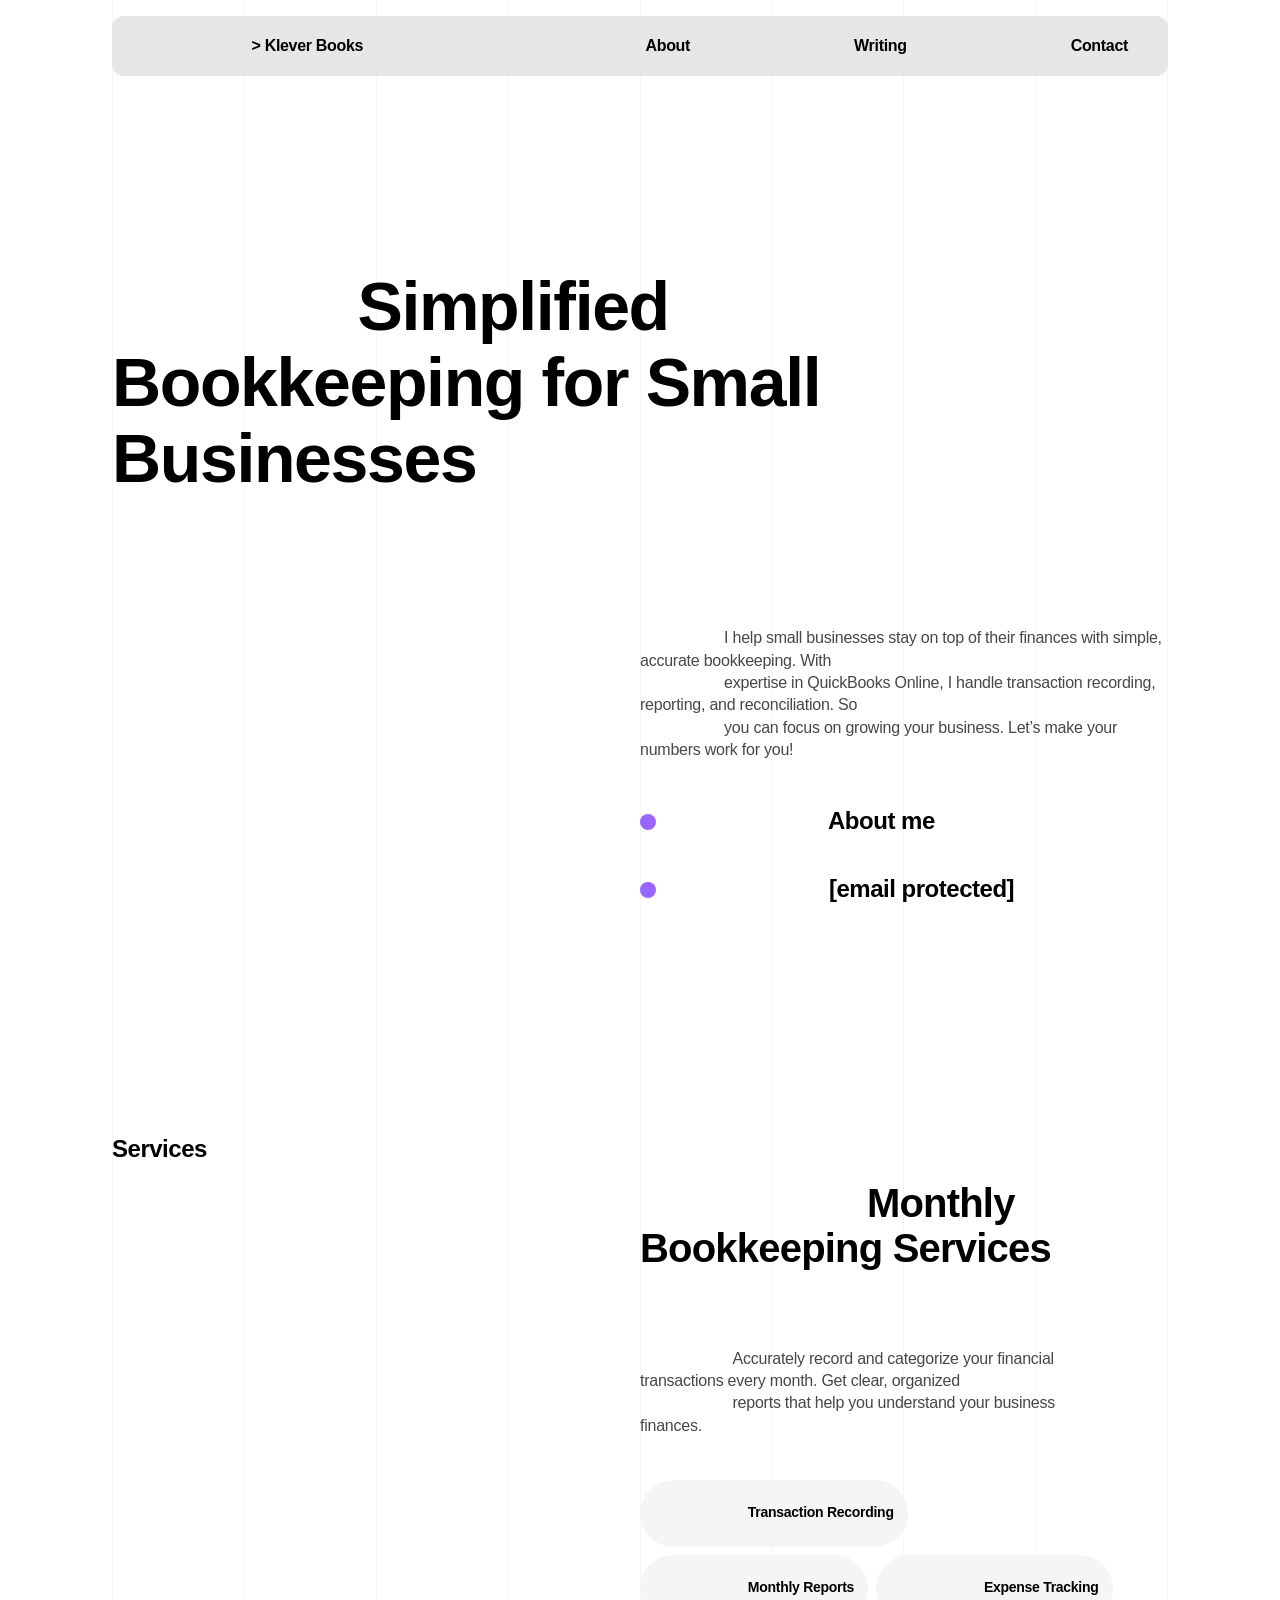
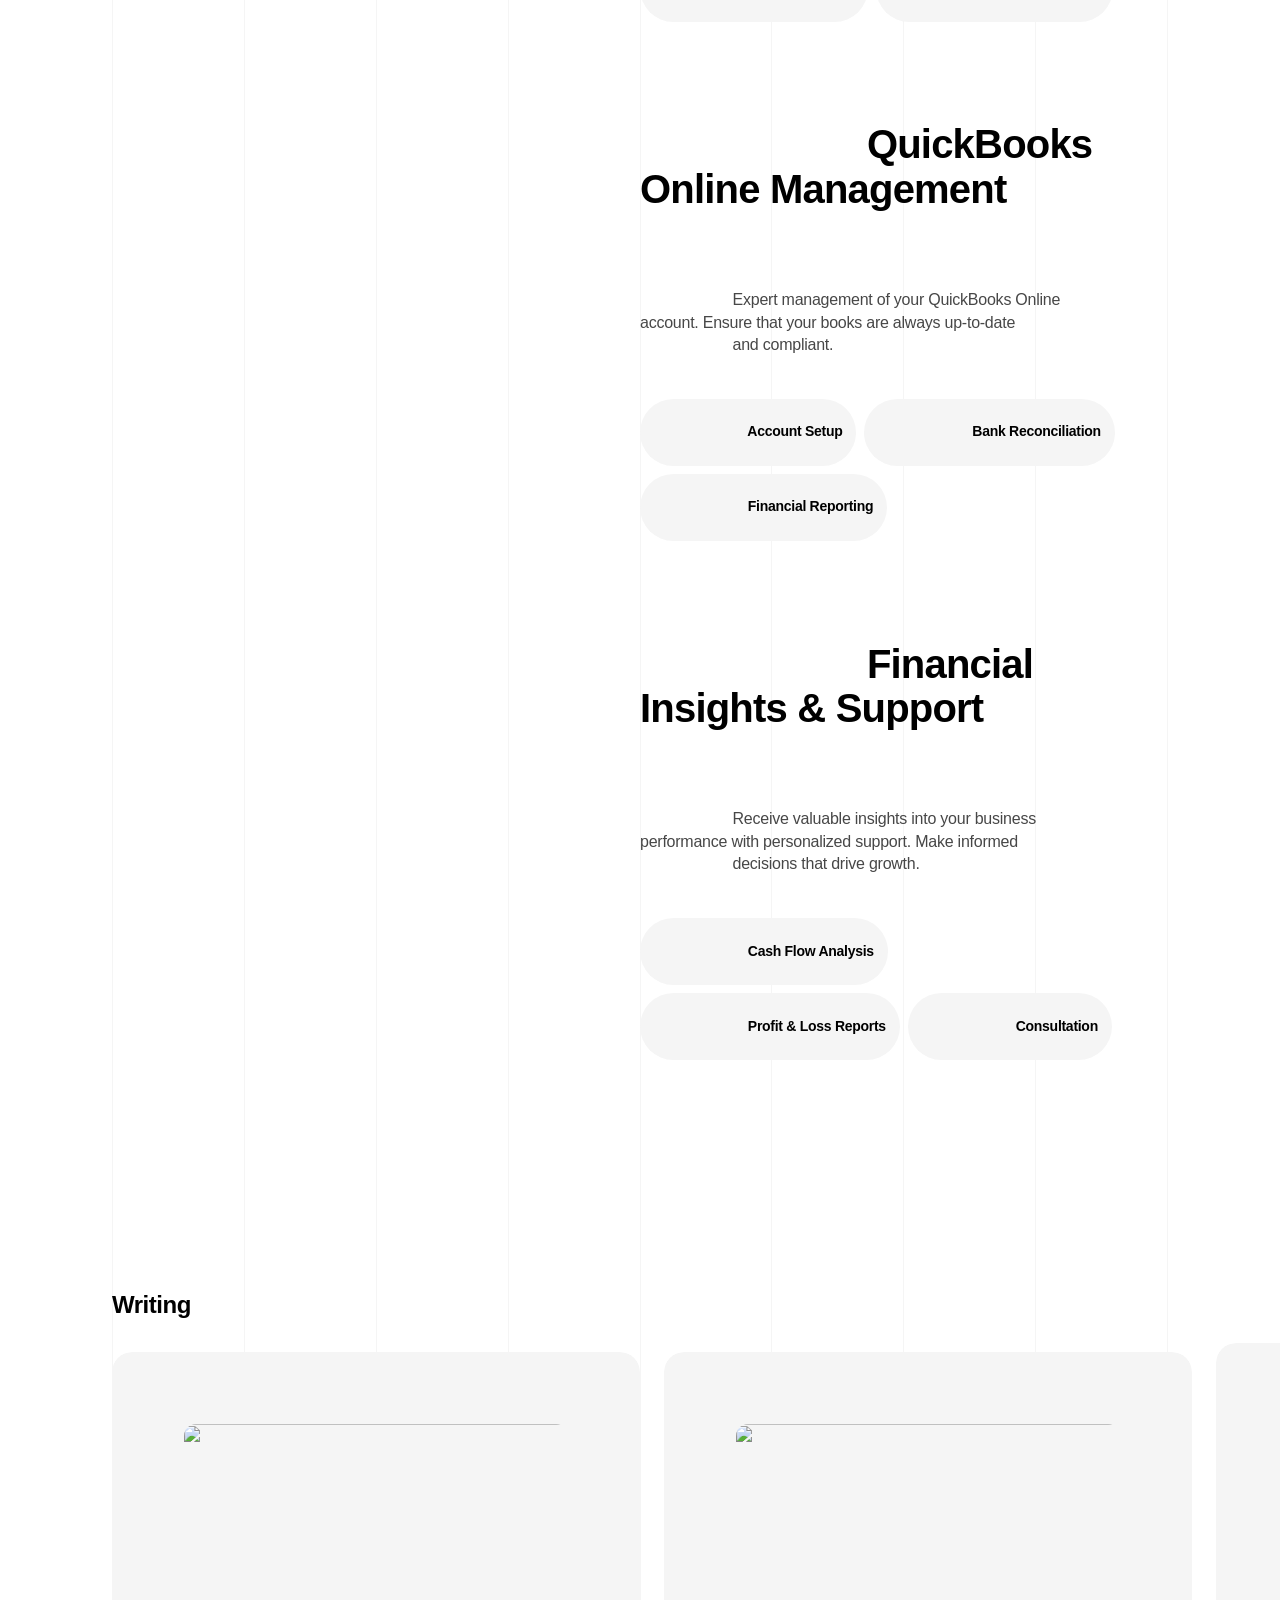
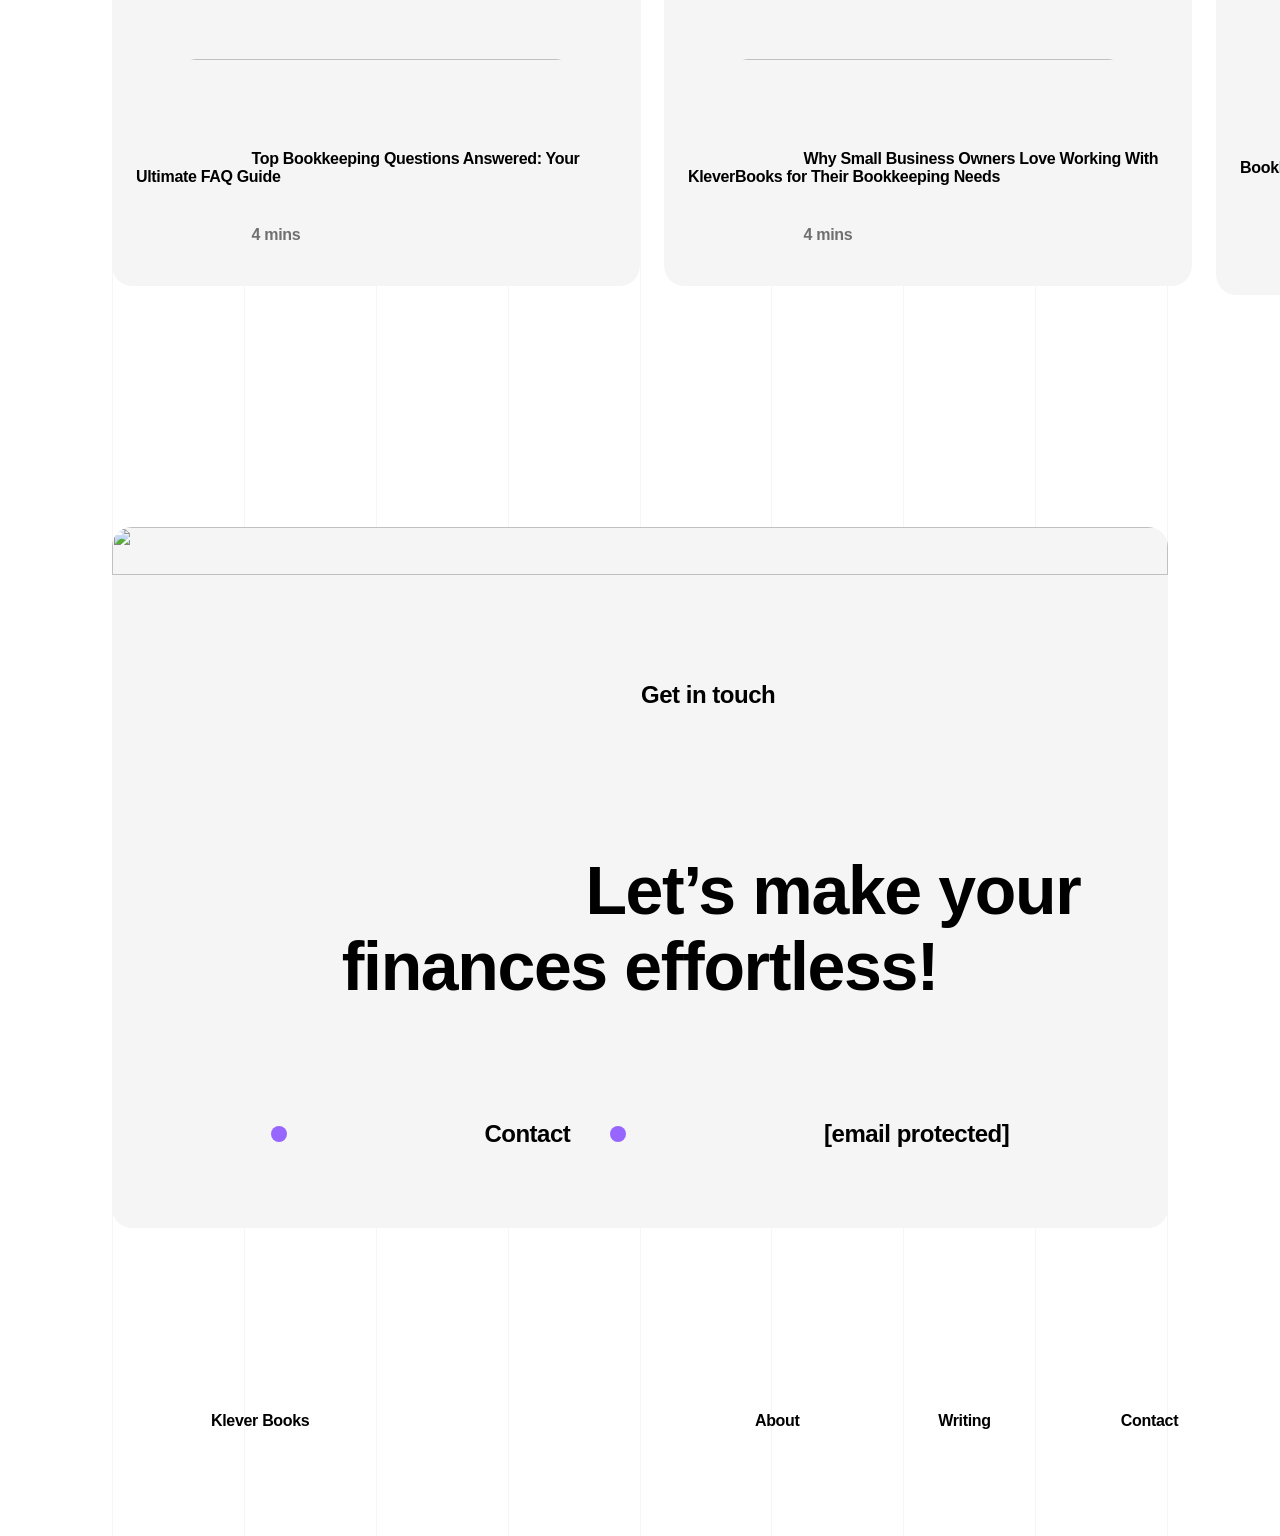
==== commit eb1d2c71: "Update index.html with KleverBooks branding and content" ====
--- a/index.html
+++ b/index.html
@@ -6,40 +6,40 @@
 
     <meta name="viewport" content="width=device-width" />
     <meta name="generator" content="Framer 6807895" />
-    <title>Lucid · Portfolio Template for Framer</title>
+    <title>KleverBooks | Smart, Reliable, and Affordable Bookkeeping</title>
     <meta
       name="description"
-      content="Lucid is a simple and straightforward portfolio template. To the point, no extra fluff. Perfect for designers, freelancers, and creatives. Launch a new portfolio, fast. It’s user-friendly, easy to edit, and high-quality. Plus there's a blog built in."
+      content="KleverBooks provides smart, reliable, and affordable bookkeeping services. As a QuickBooks Certified Online Accountant, I help businesses stay financially organized with hassle-free transaction recording, monthly reports, and insights."
     />
     <meta
       name="framer-search-index"
-      content="https://framerusercontent.com/sites/3A3dDnK3udlJCxnKyBpMUH/searchIndex-44WmVQ2w7OaF.json"
+      content="https://framerusercontent.com/sites/3A3dDnK3udlJCxnKyBpMUH/searchIndex-bv7OYW54pfyR.json"
     />
     <meta name="framer-html-plugin" content="disable" />
     <link
-      href="https://framerusercontent.com/images/LF9qC3rRuLJb6ojrFlsSgr89jMI.png"
+      href="https://framerusercontent.com/images/QXGiyBXmdVfUPilRjZsiJz6Kk.png"
       rel="icon"
       media="(prefers-color-scheme: light)"
     />
     <link
-      href="https://framerusercontent.com/images/LF9qC3rRuLJb6ojrFlsSgr89jMI.png"
+      href="https://framerusercontent.com/images/QXGiyBXmdVfUPilRjZsiJz6Kk.png"
       rel="icon"
       media="(prefers-color-scheme: dark)"
     />
 
     <meta property="og:type" content="website" />
-    <meta property="og:title" content="Lucid · Portfolio Template for Framer" />
+    <meta property="og:title" content="KleverBooks | Smart, Reliable, and Affordable Bookkeeping" />
     <meta
       property="og:description"
-      content="Lucid is a simple and straightforward portfolio template. To the point, no extra fluff. Perfect for designers, freelancers, and creatives. Launch a new portfolio, fast. It’s user-friendly, easy to edit, and high-quality. Plus there's a blog built in."
+      content="KleverBooks provides smart, reliable, and affordable bookkeeping services. As a QuickBooks Certified Online Accountant, I help businesses stay financially organized with hassle-free transaction recording, monthly reports, and insights."
     />
     <meta property="og:image" content="https://framerusercontent.com/images/Q2PodUcEHsPSgIYiewR0XmWORM.png" />
 
     <meta name="twitter:card" content="summary_large_image" />
-    <meta name="twitter:title" content="Lucid · Portfolio Template for Framer" />
+    <meta name="twitter:title" content="KleverBooks | Smart, Reliable, and Affordable Bookkeeping" />
     <meta
       name="twitter:description"
-      content="Lucid is a simple and straightforward portfolio template. To the point, no extra fluff. Perfect for designers, freelancers, and creatives. Launch a new portfolio, fast. It’s user-friendly, easy to edit, and high-quality. Plus there's a blog built in."
+      content="KleverBooks provides smart, reliable, and affordable bookkeeping services. As a QuickBooks Certified Online Accountant, I help businesses stay financially organized with hassle-free transaction recording, monthly reports, and insights."
     />
     <meta name="twitter:image" content="https://framerusercontent.com/images/Q2PodUcEHsPSgIYiewR0XmWORM.png" />
 
@@ -53,9 +53,9 @@
     </style>
     <style
       data-framer-css-ssr-minified
-      data-framer-components="framer-lib-cursors-host framer-avhKl PropertyOverrides framer-qzkff framer-RJqw8 framer-nAU69 framer-l2Ygq framer-BrFqy framer-LW75Q framer-h9Tjw framer-9vwxJ framer-HVugn framer-nkeLh framer-S9q4J framer-t1VmK"
+      data-framer-components="framer-lib-cursors-host framer-N8bNI PropertyOverrides framer-qzkff framer-RJqw8 framer-7s2Gn framer-l2Ygq framer-BrFqy framer-LW75Q framer-h9Tjw framer-9vwxJ framer-HVugn framer-nkeLh framer-VDOrG framer-t1VmK"
     >
-      html,body,#main{margin:0;padding:0;box-sizing:border-box}:root{-webkit-font-smoothing:antialiased;-moz-osx-font-smoothing:grayscale}*{box-sizing:border-box;-webkit-font-smoothing:inherit}h1,h2,h3,h4,h5,h6,p,figure{margin:0}body,input,textarea,select,button{font-size:12px;font-family:sans-serif}body{--token-0a481ec1-86f0-4e6d-86e6-79d7bce4ec1d: rgb(0, 0, 0);--token-baf56b9e-8cce-44c4-b902-587bd62380ef: rgb(71, 71, 71);--token-29aee5a1-f534-46c2-9527-bb91eed0ba37: rgb(112, 112, 112);--token-3f8b897c-0dfe-48b3-8f28-6837da745da2: rgb(230, 230, 230);--token-1a2317bc-6dae-46d7-a758-b64f23db2db8: rgba(235, 235, 235, 0);--token-0514a111-37cd-4259-be83-f964f5f68ff1: rgb(245, 245, 245);--token-c6382a73-6aed-449b-902c-5e757599ba02: rgb(255, 255, 255);--token-af52e1e3-7843-42c5-bc1e-ec554914a680: rgb(150, 102, 255)}@media (prefers-color-scheme: dark){body{--token-0a481ec1-86f0-4e6d-86e6-79d7bce4ec1d: rgb(247, 247, 247);--token-baf56b9e-8cce-44c4-b902-587bd62380ef: rgb(184, 184, 184);--token-29aee5a1-f534-46c2-9527-bb91eed0ba37: rgb(138, 138, 138);--token-3f8b897c-0dfe-48b3-8f28-6837da745da2: rgb(42, 45, 43);--token-1a2317bc-6dae-46d7-a758-b64f23db2db8: rgba(42, 45, 43, 0);--token-0514a111-37cd-4259-be83-f964f5f68ff1: rgb(30, 32, 32);--token-c6382a73-6aed-449b-902c-5e757599ba02: rgb(14, 16, 15);--token-af52e1e3-7843-42c5-bc1e-ec554914a680: rgb(194, 165, 255)}}#__framer-badge-container{position:fixed;bottom:0;padding:20px;width:100%;display:flex;justify-content:right;pointer-events:none;z-index:314159}.__framer-badge{pointer-events:auto}@font-face{font-family:Bricolage Grotesque;font-style:normal;font-weight:700;font-stretch:100%;font-display:swap;src:url(https://fonts.gstatic.com/s/bricolagegrotesque/v7/3y9H6as8bTXq_nANBjzKo3IeZx8z6up5BeSl5jBNz_19PpbpMXuECpwUxJBOm_OJWiawDFXplDs.woff2) format("woff2");unicode-range:U+0102-0103,U+0110-0111,U+0128-0129,U+0168-0169,U+01A0-01A1,U+01AF-01B0,U+0300-0301,U+0303-0304,U+0308-0309,U+0323,U+0329,U+1EA0-1EF9,U+20AB}@font-face{font-family:Bricolage Grotesque;font-style:normal;font-weight:700;font-stretch:100%;font-display:swap;src:url(https://fonts.gstatic.com/s/bricolagegrotesque/v7/3y9H6as8bTXq_nANBjzKo3IeZx8z6up5BeSl5jBNz_19PpbpMXuECpwUxJBOm_OJWiawDVXplDs.woff2) format("woff2");unicode-range:U+0100-02BA,U+02BD-02C5,U+02C7-02CC,U+02CE-02D7,U+02DD-02FF,U+0304,U+0308,U+0329,U+1D00-1DBF,U+1E00-1E9F,U+1EF2-1EFF,U+2020,U+20A0-20AB,U+20AD-20C0,U+2113,U+2C60-2C7F,U+A720-A7FF}@font-face{font-family:Bricolage Grotesque;font-style:normal;font-weight:700;font-stretch:100%;font-display:swap;src:url(https://fonts.gstatic.com/s/bricolagegrotesque/v7/3y9H6as8bTXq_nANBjzKo3IeZx8z6up5BeSl5jBNz_19PpbpMXuECpwUxJBOm_OJWiawA1Xp.woff2) format("woff2");unicode-range:U+0000-00FF,U+0131,U+0152-0153,U+02BB-02BC,U+02C6,U+02DA,U+02DC,U+0304,U+0308,U+0329,U+2000-206F,U+20AC,U+2122,U+2191,U+2193,U+2212,U+2215,U+FEFF,U+FFFD}@font-face{font-family:Bricolage Grotesque;font-style:normal;font-weight:800;font-stretch:100%;font-display:swap;src:url(https://fonts.gstatic.com/s/bricolagegrotesque/v7/3y9H6as8bTXq_nANBjzKo3IeZx8z6up5BeSl5jBNz_19PpbpMXuECpwUxJBOm_OJWiawDFXplDs.woff2) format("woff2");unicode-range:U+0102-0103,U+0110-0111,U+0128-0129,U+0168-0169,U+01A0-01A1,U+01AF-01B0,U+0300-0301,U+0303-0304,U+0308-0309,U+0323,U+0329,U+1EA0-1EF9,U+20AB}@font-face{font-family:Bricolage Grotesque;font-style:normal;font-weight:800;font-stretch:100%;font-display:swap;src:url(https://fonts.gstatic.com/s/bricolagegrotesque/v7/3y9H6as8bTXq_nANBjzKo3IeZx8z6up5BeSl5jBNz_19PpbpMXuECpwUxJBOm_OJWiawDVXplDs.woff2) format("woff2");unicode-range:U+0100-02BA,U+02BD-02C5,U+02C7-02CC,U+02CE-02D7,U+02DD-02FF,U+0304,U+0308,U+0329,U+1D00-1DBF,U+1E00-1E9F,U+1EF2-1EFF,U+2020,U+20A0-20AB,U+20AD-20C0,U+2113,U+2C60-2C7F,U+A720-A7FF}@font-face{font-family:Bricolage Grotesque;font-style:normal;font-weight:800;font-stretch:100%;font-display:swap;src:url(https://fonts.gstatic.com/s/bricolagegrotesque/v7/3y9H6as8bTXq_nANBjzKo3IeZx8z6up5BeSl5jBNz_19PpbpMXuECpwUxJBOm_OJWiawA1Xp.woff2) format("woff2");unicode-range:U+0000-00FF,U+0131,U+0152-0153,U+02BB-02BC,U+02C6,U+02DA,U+02DC,U+0304,U+0308,U+0329,U+2000-206F,U+20AC,U+2122,U+2191,U+2193,U+2212,U+2215,U+FEFF,U+FFFD}@font-face{font-family:Fragment Mono;font-style:normal;font-weight:400;font-display:block;src:url(https://fonts.gstatic.com/s/fragmentmono/v4/4iCr6K5wfMRRjxp0DA6-2CLnB45HhrUI.woff2) format("woff2");unicode-range:U+0460-052F,U+1C80-1C8A,U+20B4,U+2DE0-2DFF,U+A640-A69F,U+FE2E-FE2F}@font-face{font-family:Fragment Mono;font-style:normal;font-weight:400;font-display:block;src:url(https://fonts.gstatic.com/s/fragmentmono/v4/4iCr6K5wfMRRjxp0DA6-2CLnB41HhrUI.woff2) format("woff2");unicode-range:U+0100-02BA,U+02BD-02C5,U+02C7-02CC,U+02CE-02D7,U+02DD-02FF,U+0304,U+0308,U+0329,U+1D00-1DBF,U+1E00-1E9F,U+1EF2-1EFF,U+2020,U+20A0-20AB,U+20AD-20C0,U+2113,U+2C60-2C7F,U+A720-A7FF}@font-face{font-family:Fragment Mono;font-style:normal;font-weight:400;font-display:block;src:url(https://fonts.gstatic.com/s/fragmentmono/v4/4iCr6K5wfMRRjxp0DA6-2CLnB4NHhg.woff2) format("woff2");unicode-range:U+0000-00FF,U+0131,U+0152-0153,U+02BB-02BC,U+02C6,U+02DA,U+02DC,U+0304,U+0308,U+0329,U+2000-206F,U+20AC,U+2122,U+2191,U+2193,U+2212,U+2215,U+FEFF,U+FFFD}@font-face{font-family:Inter;src:url(https://framerusercontent.com/assets/5vvr9Vy74if2I6bQbJvbw7SY1pQ.woff2);font-display:swap;font-style:normal;font-weight:400;unicode-range:U+0460-052F,U+1C80-1C88,U+20B4,U+2DE0-2DFF,U+A640-A69F,U+FE2E-FE2F}@font-face{font-family:Inter;src:url(https://framerusercontent.com/assets/EOr0mi4hNtlgWNn9if640EZzXCo.woff2);font-display:swap;font-style:normal;font-weight:400;unicode-range:U+0301,U+0400-045F,U+0490-0491,U+04B0-04B1,U+2116}@font-face{font-family:Inter;src:url(https://framerusercontent.com/assets/Y9k9QrlZAqio88Klkmbd8VoMQc.woff2);font-display:swap;font-style:normal;font-weight:400;unicode-range:U+1F00-1FFF}@font-face{font-family:Inter;src:url(https://framerusercontent.com/assets/OYrD2tBIBPvoJXiIHnLoOXnY9M.woff2);font-display:swap;font-style:normal;font-weight:400;unicode-range:U+0370-03FF}@font-face{font-family:Inter;src:url(https://framerusercontent.com/assets/JeYwfuaPfZHQhEG8U5gtPDZ7WQ.woff2);font-display:swap;font-style:normal;font-weight:400;unicode-range:U+0100-024F,U+0259,U+1E00-1EFF,U+2020,U+20A0-20AB,U+20AD-20CF,U+2113,U+2C60-2C7F,U+A720-A7FF}@font-face{font-family:Inter;src:url(https://framerusercontent.com/assets/vQyevYAyHtARFwPqUzQGpnDs.woff2);font-display:swap;font-style:normal;font-weight:400;unicode-range:U+0000-00FF,U+0131,U+0152-0153,U+02BB-02BC,U+02C6,U+02DA,U+02DC,U+2000-206F,U+2074,U+20AC,U+2122,U+2191,U+2193,U+2212,U+2215,U+FEFF,U+FFFD}@font-face{font-family:Inter;src:url(https://framerusercontent.com/assets/b6Y37FthZeALduNqHicBT6FutY.woff2);font-display:swap;font-style:normal;font-weight:400;unicode-range:U+0102-0103,U+0110-0111,U+0128-0129,U+0168-0169,U+01A0-01A1,U+01AF-01B0,U+1EA0-1EF9,U+20AB}@font-face{font-family:Inter;src:url(https://framerusercontent.com/assets/NXxvFRoY5LDh3yCm7MEP2jqYk.woff2);font-display:block;font-style:normal;font-weight:100;unicode-range:U+0460-052F,U+1C80-1C88,U+20B4,U+2DE0-2DFF,U+A640-A69F,U+FE2E-FE2F}@font-face{font-family:Inter;src:url(https://framerusercontent.com/assets/5CcgcVyoWSqO1THBiISd6oCog.woff2);font-display:block;font-style:normal;font-weight:100;unicode-range:U+0301,U+0400-045F,U+0490-0491,U+04B0-04B1,U+2116}@font-face{font-family:Inter;src:url(https://framerusercontent.com/assets/MF544SVCvk3yNpLIz3pwDXFZPKM.woff2);font-display:block;font-style:normal;font-weight:100;unicode-range:U+1F00-1FFF}@font-face{font-family:Inter;src:url(https://framerusercontent.com/assets/TNtxudDBkAm2RXdtU3rvTBwoM.woff2);font-display:block;font-style:normal;font-weight:100;unicode-range:U+0370-03FF}@font-face{font-family:Inter;src:url(https://framerusercontent.com/assets/fIabp4VN5z7iJ3lNOz9qfNeQHc.woff2);font-display:block;font-style:normal;font-weight:100;unicode-range:U+0100-024F,U+0259,U+1E00-1EFF,U+2020,U+20A0-20AB,U+20AD-20CF,U+2113,U+2C60-2C7F,U+A720-A7FF}@font-face{font-family:Inter;src:url(https://framerusercontent.com/assets/YSOgKh50dqzzsXffetgcarlLHcI.woff2);font-display:block;font-style:normal;font-weight:100;unicode-range:U+0000-00FF,U+0131,U+0152-0153,U+02BB-02BC,U+02C6,U+02DA,U+02DC,U+2000-206F,U+2074,U+20AC,U+2122,U+2191,U+2193,U+2212,U+2215,U+FEFF,U+FFFD}@font-face{font-family:Inter;src:url(https://framerusercontent.com/assets/9iRSYClnXA0RMygyIn6yjjWXJw.woff2);font-display:block;font-style:normal;font-weight:100;unicode-range:U+0102-0103,U+0110-0111,U+0128-0129,U+0168-0169,U+01A0-01A1,U+01AF-01B0,U+1EA0-1EF9,U+20AB}@font-face{font-family:Inter;src:url(https://framerusercontent.com/assets/MVhJhYeDWxeyqT939zMNyw9p8.woff2);font-display:block;font-style:normal;font-weight:200;unicode-range:U+0460-052F,U+1C80-1C88,U+20B4,U+2DE0-2DFF,U+A640-A69F,U+FE2E-FE2F}@font-face{font-family:Inter;src:url(https://framerusercontent.com/assets/WXQXYfAQJIi2pCJACAfWWXfIDqI.woff2);font-display:block;font-style:normal;font-weight:200;unicode-range:U+0301,U+0400-045F,U+0490-0491,U+04B0-04B1,U+2116}@font-face{font-family:Inter;src:url(https://framerusercontent.com/assets/RJeJJARdrtNUtic58kOz7hIgBuE.woff2);font-display:block;font-style:normal;font-weight:200;unicode-range:U+1F00-1FFF}@font-face{font-family:Inter;src:url(https://framerusercontent.com/assets/4hBRAuM02i3fsxYDzyNvt5Az2so.woff2);font-display:block;font-style:normal;font-weight:200;unicode-range:U+0370-03FF}@font-face{font-family:Inter;src:url(https://framerusercontent.com/assets/fz1JbBffNGgK7BNUI1mmbFBlgA8.woff2);font-display:block;font-style:normal;font-weight:200;unicode-range:U+0100-024F,U+0259,U+1E00-1EFF,U+2020,U+20A0-20AB,U+20AD-20CF,U+2113,U+2C60-2C7F,U+A720-A7FF}@font-face{font-family:Inter;src:url(https://framerusercontent.com/assets/hgmI3sEShaw5UU738TAjDBQPH0.woff2);font-display:block;font-style:normal;font-weight:200;unicode-range:U+0000-00FF,U+0131,U+0152-0153,U+02BB-02BC,U+02C6,U+02DA,U+02DC,U+2000-206F,U+2074,U+20AC,U+2122,U+2191,U+2193,U+2212,U+2215,U+FEFF,U+FFFD}@font-face{font-family:Inter;src:url(https://framerusercontent.com/assets/eIZyQwIlHYR0mnMSneEDMtqBPgw.woff2);font-display:block;font-style:normal;font-weight:200;unicode-range:U+0102-0103,U+0110-0111,U+0128-0129,U+0168-0169,U+01A0-01A1,U+01AF-01B0,U+1EA0-1EF9,U+20AB}@font-face{font-family:Inter;src:url(https://framerusercontent.com/assets/BkDpl4ghaqvMi1btKFyG2tdbec.woff2);font-display:swap;font-style:normal;font-weight:300;unicode-range:U+0460-052F,U+1C80-1C88,U+20B4,U+2DE0-2DFF,U+A640-A69F,U+FE2E-FE2F}@font-face{font-family:Inter;src:url(https://framerusercontent.com/assets/zAMK70AQRFSShJgUiaR5IiIhgzk.woff2);font-display:swap;font-style:normal;font-weight:300;unicode-range:U+0301,U+0400-045F,U+0490-0491,U+04B0-04B1,U+2116}@font-face{font-family:Inter;src:url(https://framerusercontent.com/assets/IETjvc5qzUaRoaruDpPSwCUM8.woff2);font-display:swap;font-style:normal;font-weight:300;unicode-range:U+1F00-1FFF}@font-face{font-family:Inter;src:url(https://framerusercontent.com/assets/oLCoaT3ioA0fHdJnWR9W6k7NY.woff2);font-display:swap;font-style:normal;font-weight:300;unicode-range:U+0370-03FF}@font-face{font-family:Inter;src:url(https://framerusercontent.com/assets/Sj0PCHQSBjFmEp6NBWg6FNaKc.woff2);font-display:swap;font-style:normal;font-weight:300;unicode-range:U+0100-024F,U+0259,U+1E00-1EFF,U+2020,U+20A0-20AB,U+20AD-20CF,U+2113,U+2C60-2C7F,U+A720-A7FF}@font-face{font-family:Inter;src:url(https://framerusercontent.com/assets/v2q8JTTTs7McDMSEhnxAIBqd0.woff2);font-display:swap;font-style:normal;font-weight:300;unicode-range:U+0000-00FF,U+0131,U+0152-0153,U+02BB-02BC,U+02C6,U+02DA,U+02DC,U+2000-206F,U+2074,U+20AC,U+2122,U+2191,U+2193,U+2212,U+2215,U+FEFF,U+FFFD}@font-face{font-family:Inter;src:url(https://framerusercontent.com/assets/H4TfENUY1rh8R9UaSD6vngjJP3M.woff2);font-display:swap;font-style:normal;font-weight:300;unicode-range:U+0102-0103,U+0110-0111,U+0128-0129,U+0168-0169,U+01A0-01A1,U+01AF-01B0,U+1EA0-1EF9,U+20AB}@font-face{font-family:Inter;src:url(https://framerusercontent.com/assets/5A3Ce6C9YYmCjpQx9M4inSaKU.woff2);font-display:swap;font-style:normal;font-weight:500;unicode-range:U+0460-052F,U+1C80-1C88,U+20B4,U+2DE0-2DFF,U+A640-A69F,U+FE2E-FE2F}@font-face{font-family:Inter;src:url(https://framerusercontent.com/assets/Qx95Xyt0Ka3SGhinnbXIGpEIyP4.woff2);font-display:swap;font-style:normal;font-weight:500;unicode-range:U+0301,U+0400-045F,U+0490-0491,U+04B0-04B1,U+2116}@font-face{font-family:Inter;src:url(https://framerusercontent.com/assets/6mJuEAguuIuMog10gGvH5d3cl8.woff2);font-display:swap;font-style:normal;font-weight:500;unicode-range:U+1F00-1FFF}@font-face{font-family:Inter;src:url(https://framerusercontent.com/assets/xYYWaj7wCU5zSQH0eXvSaS19wo.woff2);font-display:swap;font-style:normal;font-weight:500;unicode-range:U+0370-03FF}@font-face{font-family:Inter;src:url(https://framerusercontent.com/assets/otTaNuNpVK4RbdlT7zDDdKvQBA.woff2);font-display:swap;font-style:normal;font-weight:500;unicode-range:U+0100-024F,U+0259,U+1E00-1EFF,U+2020,U+20A0-20AB,U+20AD-20CF,U+2113,U+2C60-2C7F,U+A720-A7FF}@font-face{font-family:Inter;src:url(https://framerusercontent.com/assets/d3tHnaQIAeqiE5hGcRw4mmgWYU.woff2);font-display:swap;font-style:normal;font-weight:500;unicode-range:U+0000-00FF,U+0131,U+0152-0153,U+02BB-02BC,U+02C6,U+02DA,U+02DC,U+2000-206F,U+2074,U+20AC,U+2122,U+2191,U+2193,U+2212,U+2215,U+FEFF,U+FFFD}@font-face{font-family:Inter;src:url(https://framerusercontent.com/assets/DolVirEGb34pEXEp8t8FQBSK4.woff2);font-display:swap;font-style:normal;font-weight:500;unicode-range:U+0102-0103,U+0110-0111,U+0128-0129,U+0168-0169,U+01A0-01A1,U+01AF-01B0,U+1EA0-1EF9,U+20AB}@font-face{font-family:Inter;src:url(https://framerusercontent.com/assets/hyOgCu0Xnghbimh0pE8QTvtt2AU.woff2);font-display:swap;font-style:normal;font-weight:600;unicode-range:U+0460-052F,U+1C80-1C88,U+20B4,U+2DE0-2DFF,U+A640-A69F,U+FE2E-FE2F}@font-face{font-family:Inter;src:url(https://framerusercontent.com/assets/NeGmSOXrPBfEFIy5YZeHq17LEDA.woff2);font-display:swap;font-style:normal;font-weight:600;unicode-range:U+0301,U+0400-045F,U+0490-0491,U+04B0-04B1,U+2116}@font-face{font-family:Inter;src:url(https://framerusercontent.com/assets/oYaAX5himiTPYuN8vLWnqBbfD2s.woff2);font-display:swap;font-style:normal;font-weight:600;unicode-range:U+1F00-1FFF}@font-face{font-family:Inter;src:url(https://framerusercontent.com/assets/lEJLP4R0yuCaMCjSXYHtJw72M.woff2);font-display:swap;font-style:normal;font-weight:600;unicode-range:U+0370-03FF}@font-face{font-family:Inter;src:url(https://framerusercontent.com/assets/cRJyLNuTJR5jbyKzGi33wU9cqIQ.woff2);font-display:swap;font-style:normal;font-weight:600;unicode-range:U+0100-024F,U+0259,U+1E00-1EFF,U+2020,U+20A0-20AB,U+20AD-20CF,U+2113,U+2C60-2C7F,U+A720-A7FF}@font-face{font-family:Inter;src:url(https://framerusercontent.com/assets/1ZFS7N918ojhhd0nQWdj3jz4w.woff2);font-display:swap;font-style:normal;font-weight:600;unicode-range:U+0000-00FF,U+0131,U+0152-0153,U+02BB-02BC,U+02C6,U+02DA,U+02DC,U+2000-206F,U+2074,U+20AC,U+2122,U+2191,U+2193,U+2212,U+2215,U+FEFF,U+FFFD}@font-face{font-family:Inter;src:url(https://framerusercontent.com/assets/A0Wcc7NgXMjUuFdquHDrIZpzZw0.woff2);font-display:swap;font-style:normal;font-weight:600;unicode-range:U+0102-0103,U+0110-0111,U+0128-0129,U+0168-0169,U+01A0-01A1,U+01AF-01B0,U+1EA0-1EF9,U+20AB}@font-face{font-family:Inter;src:url(https://framerusercontent.com/assets/DpPBYI0sL4fYLgAkX8KXOPVt7c.woff2);font-display:swap;font-style:normal;font-weight:700;unicode-range:U+0460-052F,U+1C80-1C88,U+20B4,U+2DE0-2DFF,U+A640-A69F,U+FE2E-FE2F}@font-face{font-family:Inter;src:url(https://framerusercontent.com/assets/4RAEQdEOrcnDkhHiiCbJOw92Lk.woff2);font-display:swap;font-style:normal;font-weight:700;unicode-range:U+0301,U+0400-045F,U+0490-0491,U+04B0-04B1,U+2116}@font-face{font-family:Inter;src:url(https://framerusercontent.com/assets/1K3W8DizY3v4emK8Mb08YHxTbs.woff2);font-display:swap;font-style:normal;font-weight:700;unicode-range:U+1F00-1FFF}@font-face{font-family:Inter;src:url(https://framerusercontent.com/assets/tUSCtfYVM1I1IchuyCwz9gDdQ.woff2);font-display:swap;font-style:normal;font-weight:700;unicode-range:U+0370-03FF}@font-face{font-family:Inter;src:url(https://framerusercontent.com/assets/VgYFWiwsAC5OYxAycRXXvhze58.woff2);font-display:swap;font-style:normal;font-weight:700;unicode-range:U+0100-024F,U+0259,U+1E00-1EFF,U+2020,U+20A0-20AB,U+20AD-20CF,U+2113,U+2C60-2C7F,U+A720-A7FF}@font-face{font-family:Inter;src:url(https://framerusercontent.com/assets/DXD0Q7LSl7HEvDzucnyLnGBHM.woff2);font-display:swap;font-style:normal;font-weight:700;unicode-range:U+0000-00FF,U+0131,U+0152-0153,U+02BB-02BC,U+02C6,U+02DA,U+02DC,U+2000-206F,U+2074,U+20AC,U+2122,U+2191,U+2193,U+2212,U+2215,U+FEFF,U+FFFD}@font-face{font-family:Inter;src:url(https://framerusercontent.com/assets/GIryZETIX4IFypco5pYZONKhJIo.woff2);font-display:swap;font-style:normal;font-weight:700;unicode-range:U+0102-0103,U+0110-0111,U+0128-0129,U+0168-0169,U+01A0-01A1,U+01AF-01B0,U+1EA0-1EF9,U+20AB}@font-face{font-family:Inter;src:url(https://framerusercontent.com/assets/PONfPc6h4EPYwJliXQBmjVx7QxI.woff2);font-display:swap;font-style:normal;font-weight:800;unicode-range:U+0460-052F,U+1C80-1C88,U+20B4,U+2DE0-2DFF,U+A640-A69F,U+FE2E-FE2F}@font-face{font-family:Inter;src:url(https://framerusercontent.com/assets/zsnJN7Z1wdzUvepJniD3rbvJIyU.woff2);font-display:swap;font-style:normal;font-weight:800;unicode-range:U+0301,U+0400-045F,U+0490-0491,U+04B0-04B1,U+2116}@font-face{font-family:Inter;src:url(https://framerusercontent.com/assets/UrzZBOy7RyJEWAZGduzOeHiHuY.woff2);font-display:swap;font-style:normal;font-weight:800;unicode-range:U+1F00-1FFF}@font-face{font-family:Inter;src:url(https://framerusercontent.com/assets/996sR9SfSDuYELz8oHhDOcErkY.woff2);font-display:swap;font-style:normal;font-weight:800;unicode-range:U+0370-03FF}@font-face{font-family:Inter;src:url(https://framerusercontent.com/assets/ftN1HpyPVJEoEb4q36SOrNdLXU.woff2);font-display:swap;font-style:normal;font-weight:800;unicode-range:U+0100-024F,U+0259,U+1E00-1EFF,U+2020,U+20A0-20AB,U+20AD-20CF,U+2113,U+2C60-2C7F,U+A720-A7FF}@font-face{font-family:Inter;src:url(https://framerusercontent.com/assets/jN39PDxZWEwjG7Csryx3JN2r2Y.woff2);font-display:swap;font-style:normal;font-weight:800;unicode-range:U+0000-00FF,U+0131,U+0152-0153,U+02BB-02BC,U+02C6,U+02DA,U+02DC,U+2000-206F,U+2074,U+20AC,U+2122,U+2191,U+2193,U+2212,U+2215,U+FEFF,U+FFFD}@font-face{font-family:Inter;src:url(https://framerusercontent.com/assets/JAur4lGGSGRGyrFi59JSIKqVgU.woff2);font-display:swap;font-style:normal;font-weight:800;unicode-range:U+0102-0103,U+0110-0111,U+0128-0129,U+0168-0169,U+01A0-01A1,U+01AF-01B0,U+1EA0-1EF9,U+20AB}@font-face{font-family:Inter;src:url(https://framerusercontent.com/assets/mkY5Sgyq51ik0AMrSBwhm9DJg.woff2);font-display:block;font-style:normal;font-weight:900;unicode-range:U+0460-052F,U+1C80-1C88,U+20B4,U+2DE0-2DFF,U+A640-A69F,U+FE2E-FE2F}@font-face{font-family:Inter;src:url(https://framerusercontent.com/assets/X5hj6qzcHUYv7h1390c8Rhm6550.woff2);font-display:block;font-style:normal;font-weight:900;unicode-range:U+0301,U+0400-045F,U+0490-0491,U+04B0-04B1,U+2116}@font-face{font-family:Inter;src:url(https://framerusercontent.com/assets/gQhNpS3tN86g8RcVKYUUaKt2oMQ.woff2);font-display:block;font-style:normal;font-weight:900;unicode-range:U+1F00-1FFF}@font-face{font-family:Inter;src:url(https://framerusercontent.com/assets/cugnVhSraaRyANCaUtI5FV17wk.woff2);font-display:block;font-style:normal;font-weight:900;unicode-range:U+0370-03FF}@font-face{font-family:Inter;src:url(https://framerusercontent.com/assets/5HcVoGak8k5agFJSaKa4floXVu0.woff2);font-display:block;font-style:normal;font-weight:900;unicode-range:U+0100-024F,U+0259,U+1E00-1EFF,U+2020,U+20A0-20AB,U+20AD-20CF,U+2113,U+2C60-2C7F,U+A720-A7FF}@font-face{font-family:Inter;src:url(https://framerusercontent.com/assets/jn4BtSPLlS0NDp1KiFAtFKiiY0o.woff2);font-display:block;font-style:normal;font-weight:900;unicode-range:U+0000-00FF,U+0131,U+0152-0153,U+02BB-02BC,U+02C6,U+02DA,U+02DC,U+2000-206F,U+2074,U+20AC,U+2122,U+2191,U+2193,U+2212,U+2215,U+FEFF,U+FFFD}@font-face{font-family:Inter;src:url(https://framerusercontent.com/assets/P2Bw01CtL0b9wqygO0sSVogWbo.woff2);font-display:block;font-style:normal;font-weight:900;unicode-range:U+0102-0103,U+0110-0111,U+0128-0129,U+0168-0169,U+01A0-01A1,U+01AF-01B0,U+1EA0-1EF9,U+20AB}@font-face{font-family:Inter;src:url(https://framerusercontent.com/assets/YJsHMqeEm0oDHuxRTVCwg5eZuo.woff2);font-display:block;font-style:italic;font-weight:100;unicode-range:U+0460-052F,U+1C80-1C88,U+20B4,U+2DE0-2DFF,U+A640-A69F,U+FE2E-FE2F}@font-face{font-family:Inter;src:url(https://framerusercontent.com/assets/oJJMyJlDykMObEyb5VexHSxd24.woff2);font-display:block;font-style:italic;font-weight:100;unicode-range:U+0301,U+0400-045F,U+0490-0491,U+04B0-04B1,U+2116}@font-face{font-family:Inter;src:url(https://framerusercontent.com/assets/IpeaX0WzLaonj68howNZg4SJJaY.woff2);font-display:block;font-style:italic;font-weight:100;unicode-range:U+1F00-1FFF}@font-face{font-family:Inter;src:url(https://framerusercontent.com/assets/KCj1bV3vDXY5OLHttTeRYcu9J8.woff2);font-display:block;font-style:italic;font-weight:100;unicode-range:U+0370-03FF}@font-face{font-family:Inter;src:url(https://framerusercontent.com/assets/biaVHhOprxbHaR3dIP7Z8cYurHg.woff2);font-display:block;font-style:italic;font-weight:100;unicode-range:U+0100-024F,U+0259,U+1E00-1EFF,U+2020,U+20A0-20AB,U+20AD-20CF,U+2113,U+2C60-2C7F,U+A720-A7FF}@font-face{font-family:Inter;src:url(https://framerusercontent.com/assets/BpOIEy4nYtcp1RwqOtwAgi2EiDE.woff2);font-display:block;font-style:italic;font-weight:100;unicode-range:U+0000-00FF,U+0131,U+0152-0153,U+02BB-02BC,U+02C6,U+02DA,U+02DC,U+2000-206F,U+2074,U+20AC,U+2122,U+2191,U+2193,U+2212,U+2215,U+FEFF,U+FFFD}@font-face{font-family:Inter;src:url(https://framerusercontent.com/assets/gNa011yWpVpNFgUhhSlDX8nUiPQ.woff2);font-display:block;font-style:italic;font-weight:100;unicode-range:U+0102-0103,U+0110-0111,U+0128-0129,U+0168-0169,U+01A0-01A1,U+01AF-01B0,U+1EA0-1EF9,U+20AB}@font-face{font-family:Inter;src:url(https://framerusercontent.com/assets/vpq17U0WM26sBGHgq9jnrUmUf8.woff2);font-display:block;font-style:italic;font-weight:200;unicode-range:U+0460-052F,U+1C80-1C88,U+20B4,U+2DE0-2DFF,U+A640-A69F,U+FE2E-FE2F}@font-face{font-family:Inter;src:url(https://framerusercontent.com/assets/bNYh7lNMEpOegeRYAtyGel1WqBE.woff2);font-display:block;font-style:italic;font-weight:200;unicode-range:U+0301,U+0400-045F,U+0490-0491,U+04B0-04B1,U+2116}@font-face{font-family:Inter;src:url(https://framerusercontent.com/assets/FBzcXZYmdulcZC0z278U6o0cw.woff2);font-display:block;font-style:italic;font-weight:200;unicode-range:U+1F00-1FFF}@font-face{font-family:Inter;src:url(https://framerusercontent.com/assets/ua60IRqWK94xCrq0SC639Hbsdjg.woff2);font-display:block;font-style:italic;font-weight:200;unicode-range:U+0370-03FF}@font-face{font-family:Inter;src:url(https://framerusercontent.com/assets/Pd8gNPn2dSCh4FyjWFw9PJysoQ.woff2);font-display:block;font-style:italic;font-weight:200;unicode-range:U+0100-024F,U+0259,U+1E00-1EFF,U+2020,U+20A0-20AB,U+20AD-20CF,U+2113,U+2C60-2C7F,U+A720-A7FF}@font-face{font-family:Inter;src:url(https://framerusercontent.com/assets/zpiI5DA3vCb3G2sqEyq9xqogo.woff2);font-display:block;font-style:italic;font-weight:200;unicode-range:U+0000-00FF,U+0131,U+0152-0153,U+02BB-02BC,U+02C6,U+02DA,U+02DC,U+2000-206F,U+2074,U+20AC,U+2122,U+2191,U+2193,U+2212,U+2215,U+FEFF,U+FFFD}@font-face{font-family:Inter;src:url(https://framerusercontent.com/assets/DtVQjTG8OGGKnwKYrMHRZVCyo.woff2);font-display:block;font-style:italic;font-weight:200;unicode-range:U+0102-0103,U+0110-0111,U+0128-0129,U+0168-0169,U+01A0-01A1,U+01AF-01B0,U+1EA0-1EF9,U+20AB}@font-face{font-family:Inter;src:url(https://framerusercontent.com/assets/YYB6GZmCWnZq3RWZOghuZIOxQY.woff2);font-display:swap;font-style:italic;font-weight:300;unicode-range:U+0460-052F,U+1C80-1C88,U+20B4,U+2DE0-2DFF,U+A640-A69F,U+FE2E-FE2F}@font-face{font-family:Inter;src:url(https://framerusercontent.com/assets/miJTzODdiyIr3tRo9KEoqXXk2PM.woff2);font-display:swap;font-style:italic;font-weight:300;unicode-range:U+0301,U+0400-045F,U+0490-0491,U+04B0-04B1,U+2116}@font-face{font-family:Inter;src:url(https://framerusercontent.com/assets/6ZMhcggRFfEfbf7lncCpaUbA.woff2);font-display:swap;font-style:italic;font-weight:300;unicode-range:U+1F00-1FFF}@font-face{font-family:Inter;src:url(https://framerusercontent.com/assets/8sCN6PGUr4I8q5hC5twAXfcwqV0.woff2);font-display:swap;font-style:italic;font-weight:300;unicode-range:U+0370-03FF}@font-face{font-family:Inter;src:url(https://framerusercontent.com/assets/aUYDUTztS7anQw5JuwCncXeLOBY.woff2);font-display:swap;font-style:italic;font-weight:300;unicode-range:U+0100-024F,U+0259,U+1E00-1EFF,U+2020,U+20A0-20AB,U+20AD-20CF,U+2113,U+2C60-2C7F,U+A720-A7FF}@font-face{font-family:Inter;src:url(https://framerusercontent.com/assets/5mDAOkC5Wpzo7NkuE9oYfqlY2u4.woff2);font-display:swap;font-style:italic;font-weight:300;unicode-range:U+0000-00FF,U+0131,U+0152-0153,U+02BB-02BC,U+02C6,U+02DA,U+02DC,U+2000-206F,U+2074,U+20AC,U+2122,U+2191,U+2193,U+2212,U+2215,U+FEFF,U+FFFD}@font-face{font-family:Inter;src:url(https://framerusercontent.com/assets/yDiPvYxioBHsicnYxpPW35WQmx8.woff2);font-display:swap;font-style:italic;font-weight:300;unicode-range:U+0102-0103,U+0110-0111,U+0128-0129,U+0168-0169,U+01A0-01A1,U+01AF-01B0,U+1EA0-1EF9,U+20AB}@font-face{font-family:Inter;src:url(https://framerusercontent.com/assets/CfMzU8w2e7tHgF4T4rATMPuWosA.woff2);font-display:swap;font-style:italic;font-weight:400;unicode-range:U+0460-052F,U+1C80-1C88,U+20B4,U+2DE0-2DFF,U+A640-A69F,U+FE2E-FE2F}@font-face{font-family:Inter;src:url(https://framerusercontent.com/assets/867QObYax8ANsfX4TGEVU9YiCM.woff2);font-display:swap;font-style:italic;font-weight:400;unicode-range:U+0301,U+0400-045F,U+0490-0491,U+04B0-04B1,U+2116}@font-face{font-family:Inter;src:url(https://framerusercontent.com/assets/Oyn2ZbENFdnW7mt2Lzjk1h9Zb9k.woff2);font-display:swap;font-style:italic;font-weight:400;unicode-range:U+1F00-1FFF}@font-face{font-family:Inter;src:url(https://framerusercontent.com/assets/cdAe8hgZ1cMyLu9g005pAW3xMo.woff2);font-display:swap;font-style:italic;font-weight:400;unicode-range:U+0370-03FF}@font-face{font-family:Inter;src:url(https://framerusercontent.com/assets/DOfvtmE1UplCq161m6Hj8CSQYg.woff2);font-display:swap;font-style:italic;font-weight:400;unicode-range:U+0100-024F,U+0259,U+1E00-1EFF,U+2020,U+20A0-20AB,U+20AD-20CF,U+2113,U+2C60-2C7F,U+A720-A7FF}@font-face{font-family:Inter;src:url(https://framerusercontent.com/assets/vFzuJY0c65av44uhEKB6vyjFMg.woff2);font-display:swap;font-style:italic;font-weight:400;unicode-range:U+0000-00FF,U+0131,U+0152-0153,U+02BB-02BC,U+02C6,U+02DA,U+02DC,U+2000-206F,U+2074,U+20AC,U+2122,U+2191,U+2193,U+2212,U+2215,U+FEFF,U+FFFD}@font-face{font-family:Inter;src:url(https://framerusercontent.com/assets/tKtBcDnBMevsEEJKdNGhhkLzYo.woff2);font-display:swap;font-style:italic;font-weight:400;unicode-range:U+0102-0103,U+0110-0111,U+0128-0129,U+0168-0169,U+01A0-01A1,U+01AF-01B0,U+1EA0-1EF9,U+20AB}@font-face{font-family:Inter;src:url(https://framerusercontent.com/assets/khkJkwSL66WFg8SX6Wa726c.woff2);font-display:swap;font-style:italic;font-weight:500;unicode-range:U+0460-052F,U+1C80-1C88,U+20B4,U+2DE0-2DFF,U+A640-A69F,U+FE2E-FE2F}@font-face{font-family:Inter;src:url(https://framerusercontent.com/assets/0E7IMbDzcGABpBwwqNEt60wU0w.woff2);font-display:swap;font-style:italic;font-weight:500;unicode-range:U+0301,U+0400-045F,U+0490-0491,U+04B0-04B1,U+2116}@font-face{font-family:Inter;src:url(https://framerusercontent.com/assets/NTJ0nQgIF0gcDelS14zQ9NR9Q.woff2);font-display:swap;font-style:italic;font-weight:500;unicode-range:U+1F00-1FFF}@font-face{font-family:Inter;src:url(https://framerusercontent.com/assets/QrcNhgEPfRl0LS8qz5Ln8olanl8.woff2);font-display:swap;font-style:italic;font-weight:500;unicode-range:U+0370-03FF}@font-face{font-family:Inter;src:url(https://framerusercontent.com/assets/JEXmejW8mXOYMtt0hyRg811kHac.woff2);font-display:swap;font-style:italic;font-weight:500;unicode-range:U+0100-024F,U+0259,U+1E00-1EFF,U+2020,U+20A0-20AB,U+20AD-20CF,U+2113,U+2C60-2C7F,U+A720-A7FF}@font-face{font-family:Inter;src:url(https://framerusercontent.com/assets/ksvR4VsLksjpSwnC2fPgHRNMw.woff2);font-display:swap;font-style:italic;font-weight:500;unicode-range:U+0000-00FF,U+0131,U+0152-0153,U+02BB-02BC,U+02C6,U+02DA,U+02DC,U+2000-206F,U+2074,U+20AC,U+2122,U+2191,U+2193,U+2212,U+2215,U+FEFF,U+FFFD}@font-face{font-family:Inter;src:url(https://framerusercontent.com/assets/uy9s0iWuxiNnVt8EpTI3gzohpwo.woff2);font-display:swap;font-style:italic;font-weight:500;unicode-range:U+0102-0103,U+0110-0111,U+0128-0129,U+0168-0169,U+01A0-01A1,U+01AF-01B0,U+1EA0-1EF9,U+20AB}@font-face{font-family:Inter;src:url(https://framerusercontent.com/assets/vxBnBhH8768IFAXAb4Qf6wQHKs.woff2);font-display:swap;font-style:italic;font-weight:600;unicode-range:U+0460-052F,U+1C80-1C88,U+20B4,U+2DE0-2DFF,U+A640-A69F,U+FE2E-FE2F}@font-face{font-family:Inter;src:url(https://framerusercontent.com/assets/zSsEuoJdh8mcFVk976C05ZfQr8.woff2);font-display:swap;font-style:italic;font-weight:600;unicode-range:U+0301,U+0400-045F,U+0490-0491,U+04B0-04B1,U+2116}@font-face{font-family:Inter;src:url(https://framerusercontent.com/assets/b8ezwLrN7h2AUoPEENcsTMVJ0.woff2);font-display:swap;font-style:italic;font-weight:600;unicode-range:U+1F00-1FFF}@font-face{font-family:Inter;src:url(https://framerusercontent.com/assets/mvNEIBLyHbscgHtwfsByjXUz3XY.woff2);font-display:swap;font-style:italic;font-weight:600;unicode-range:U+0370-03FF}@font-face{font-family:Inter;src:url(https://framerusercontent.com/assets/6FI2EneKzM3qBy5foOZXey7coCA.woff2);font-display:swap;font-style:italic;font-weight:600;unicode-range:U+0100-024F,U+0259,U+1E00-1EFF,U+2020,U+20A0-20AB,U+20AD-20CF,U+2113,U+2C60-2C7F,U+A720-A7FF}@font-face{font-family:Inter;src:url(https://framerusercontent.com/assets/qrVgiXNd6RuQjETYQiVQ9nqCk.woff2);font-display:swap;font-style:italic;font-weight:600;unicode-range:U+0000-00FF,U+0131,U+0152-0153,U+02BB-02BC,U+02C6,U+02DA,U+02DC,U+2000-206F,U+2074,U+20AC,U+2122,U+2191,U+2193,U+2212,U+2215,U+FEFF,U+FFFD}@font-face{font-family:Inter;src:url(https://framerusercontent.com/assets/NHHeAKJVP0ZWHk5YZnQQChIsBM.woff2);font-display:swap;font-style:italic;font-weight:600;unicode-range:U+0102-0103,U+0110-0111,U+0128-0129,U+0168-0169,U+01A0-01A1,U+01AF-01B0,U+1EA0-1EF9,U+20AB}@font-face{font-family:Inter;src:url(https://framerusercontent.com/assets/H89BbHkbHDzlxZzxi8uPzTsp90.woff2);font-display:swap;font-style:italic;font-weight:700;unicode-range:U+0460-052F,U+1C80-1C88,U+20B4,U+2DE0-2DFF,U+A640-A69F,U+FE2E-FE2F}@font-face{font-family:Inter;src:url(https://framerusercontent.com/assets/u6gJwDuwB143kpNK1T1MDKDWkMc.woff2);font-display:swap;font-style:italic;font-weight:700;unicode-range:U+0301,U+0400-045F,U+0490-0491,U+04B0-04B1,U+2116}@font-face{font-family:Inter;src:url(https://framerusercontent.com/assets/43sJ6MfOPh1LCJt46OvyDuSbA6o.woff2);font-display:swap;font-style:italic;font-weight:700;unicode-range:U+1F00-1FFF}@font-face{font-family:Inter;src:url(https://framerusercontent.com/assets/wccHG0r4gBDAIRhfHiOlq6oEkqw.woff2);font-display:swap;font-style:italic;font-weight:700;unicode-range:U+0370-03FF}@font-face{font-family:Inter;src:url(https://framerusercontent.com/assets/WZ367JPwf9bRW6LdTHN8rXgSjw.woff2);font-display:swap;font-style:italic;font-weight:700;unicode-range:U+0100-024F,U+0259,U+1E00-1EFF,U+2020,U+20A0-20AB,U+20AD-20CF,U+2113,U+2C60-2C7F,U+A720-A7FF}@font-face{font-family:Inter;src:url(https://framerusercontent.com/assets/QxmhnWTzLtyjIiZcfaLIJ8EFBXU.woff2);font-display:swap;font-style:italic;font-weight:700;unicode-range:U+0000-00FF,U+0131,U+0152-0153,U+02BB-02BC,U+02C6,U+02DA,U+02DC,U+2000-206F,U+2074,U+20AC,U+2122,U+2191,U+2193,U+2212,U+2215,U+FEFF,U+FFFD}@font-face{font-family:Inter;src:url(https://framerusercontent.com/assets/2A4Xx7CngadFGlVV4xrO06OBHY.woff2);font-display:swap;font-style:italic;font-weight:700;unicode-range:U+0102-0103,U+0110-0111,U+0128-0129,U+0168-0169,U+01A0-01A1,U+01AF-01B0,U+1EA0-1EF9,U+20AB}@font-face{font-family:Inter;src:url(https://framerusercontent.com/assets/if4nAQEfO1l3iBiurvlUSTaMA.woff2);font-display:swap;font-style:italic;font-weight:800;unicode-range:U+0460-052F,U+1C80-1C88,U+20B4,U+2DE0-2DFF,U+A640-A69F,U+FE2E-FE2F}@font-face{font-family:Inter;src:url(https://framerusercontent.com/assets/GdJ7SQjcmkU1sz7lk5lMpKUlKY.woff2);font-display:swap;font-style:italic;font-weight:800;unicode-range:U+0301,U+0400-045F,U+0490-0491,U+04B0-04B1,U+2116}@font-face{font-family:Inter;src:url(https://framerusercontent.com/assets/sOA6LVskcCqlqggyjIZe0Zh39UQ.woff2);font-display:swap;font-style:italic;font-weight:800;unicode-range:U+1F00-1FFF}@font-face{font-family:Inter;src:url(https://framerusercontent.com/assets/zUCSsMbWBcHOQoATrhsPVigkc.woff2);font-display:swap;font-style:italic;font-weight:800;unicode-range:U+0370-03FF}@font-face{font-family:Inter;src:url(https://framerusercontent.com/assets/6eYp9yIAUvPZY7o0yfI4e2OP6g.woff2);font-display:swap;font-style:italic;font-weight:800;unicode-range:U+0100-024F,U+0259,U+1E00-1EFF,U+2020,U+20A0-20AB,U+20AD-20CF,U+2113,U+2C60-2C7F,U+A720-A7FF}@font-face{font-family:Inter;src:url(https://framerusercontent.com/assets/aKoimhPBfs6C7Am2HTTVjGcpE.woff2);font-display:swap;font-style:italic;font-weight:800;unicode-range:U+0000-00FF,U+0131,U+0152-0153,U+02BB-02BC,U+02C6,U+02DA,U+02DC,U+2000-206F,U+2074,U+20AC,U+2122,U+2191,U+2193,U+2212,U+2215,U+FEFF,U+FFFD}@font-face{font-family:Inter;src:url(https://framerusercontent.com/assets/L9nHaKi7ULzGWchEehsfwttxOwM.woff2);font-display:swap;font-style:italic;font-weight:800;unicode-range:U+0102-0103,U+0110-0111,U+0128-0129,U+0168-0169,U+01A0-01A1,U+01AF-01B0,U+1EA0-1EF9,U+20AB}@font-face{font-family:Inter;src:url(https://framerusercontent.com/assets/05KsVHGDmqXSBXM4yRZ65P8i0s.woff2);font-display:block;font-style:italic;font-weight:900;unicode-range:U+0460-052F,U+1C80-1C88,U+20B4,U+2DE0-2DFF,U+A640-A69F,U+FE2E-FE2F}@font-face{font-family:Inter;src:url(https://framerusercontent.com/assets/ky8ovPukK4dJ1Pxq74qGhOqCYI.woff2);font-display:block;font-style:italic;font-weight:900;unicode-range:U+0301,U+0400-045F,U+0490-0491,U+04B0-04B1,U+2116}@font-face{font-family:Inter;src:url(https://framerusercontent.com/assets/vvNSqIj42qeQ2bvCRBIWKHscrc.woff2);font-display:block;font-style:italic;font-weight:900;unicode-range:U+1F00-1FFF}@font-face{font-family:Inter;src:url(https://framerusercontent.com/assets/3ZmXbBKToJifDV9gwcifVd1tEY.woff2);font-display:block;font-style:italic;font-weight:900;unicode-range:U+0370-03FF}@font-face{font-family:Inter;src:url(https://framerusercontent.com/assets/FNfhX3dt4ChuLJq2PwdlxHO7PU.woff2);font-display:block;font-style:italic;font-weight:900;unicode-range:U+0100-024F,U+0259,U+1E00-1EFF,U+2020,U+20A0-20AB,U+20AD-20CF,U+2113,U+2C60-2C7F,U+A720-A7FF}@font-face{font-family:Inter;src:url(https://framerusercontent.com/assets/g0c8vEViiXNlKAgI4Ymmk3Ig.woff2);font-display:block;font-style:italic;font-weight:900;unicode-range:U+0000-00FF,U+0131,U+0152-0153,U+02BB-02BC,U+02C6,U+02DA,U+02DC,U+2000-206F,U+2074,U+20AC,U+2122,U+2191,U+2193,U+2212,U+2215,U+FEFF,U+FFFD}@font-face{font-family:Inter;src:url(https://framerusercontent.com/assets/efTfQcBJ53kM2pB1hezSZ3RDUFs.woff2);font-display:block;font-style:italic;font-weight:900;unicode-range:U+0102-0103,U+0110-0111,U+0128-0129,U+0168-0169,U+01A0-01A1,U+01AF-01B0,U+1EA0-1EF9,U+20AB}@font-face{font-family:Inter Display;src:url(https://framerusercontent.com/assets/2uIBiALfCHVpWbHqRMZutfT7giU.woff2);font-display:swap;font-style:normal;font-weight:400;unicode-range:U+0460-052F,U+1C80-1C88,U+20B4,U+2DE0-2DFF,U+A640-A69F,U+FE2E-FE2F}@font-face{font-family:Inter Display;src:url(https://framerusercontent.com/assets/Zwfz6xbVe5pmcWRJRgBDHnMkOkI.woff2);font-display:swap;font-style:normal;font-weight:400;unicode-range:U+0301,U+0400-045F,U+0490-0491,U+04B0-04B1,U+2116}@font-face{font-family:Inter Display;src:url(https://framerusercontent.com/assets/U9LaDDmbRhzX3sB8g8glTy5feTE.woff2);font-display:swap;font-style:normal;font-weight:400;unicode-range:U+1F00-1FFF}@font-face{font-family:Inter Display;src:url(https://framerusercontent.com/assets/tVew2LzXJ1t7QfxP1gdTIdj2o0g.woff2);font-display:swap;font-style:normal;font-weight:400;unicode-range:U+0370-03FF}@font-face{font-family:Inter Display;src:url(https://framerusercontent.com/assets/DF7bjCRmStYPqSb945lAlMfCCVQ.woff2);font-display:swap;font-style:normal;font-weight:400;unicode-range:U+0100-024F,U+0259,U+1E00-1EFF,U+2020,U+20A0-20AB,U+20AD-20CF,U+2113,U+2C60-2C7F,U+A720-A7FF}@font-face{font-family:Inter Display;src:url(https://framerusercontent.com/assets/nCpxWS6DaPlPe0lHzStXAPCo3lw.woff2);font-display:swap;font-style:normal;font-weight:400;unicode-range:U+0000-00FF,U+0131,U+0152-0153,U+02BB-02BC,U+02C6,U+02DA,U+02DC,U+2000-206F,U+2074,U+20AC,U+2122,U+2191,U+2193,U+2212,U+2215,U+FEFF,U+FFFD}@font-face{font-family:Inter Display;src:url(https://framerusercontent.com/assets/vebZUMjGyKkYsfcY73iwWTzLNag.woff2);font-display:swap;font-style:normal;font-weight:400;unicode-range:U+0102-0103,U+0110-0111,U+0128-0129,U+0168-0169,U+01A0-01A1,U+01AF-01B0,U+1EA0-1EF9,U+20AB}@font-face{font-family:Inter Display;src:url(https://framerusercontent.com/assets/Vu4RH4OOAYHIXg4LpXVzNVmbpY.woff2);font-display:block;font-style:normal;font-weight:100;unicode-range:U+0460-052F,U+1C80-1C88,U+20B4,U+2DE0-2DFF,U+A640-A69F,U+FE2E-FE2F}@font-face{font-family:Inter Display;src:url(https://framerusercontent.com/assets/eOWZqb2nQ1SLbtYmcGBFYFSOE5U.woff2);font-display:block;font-style:normal;font-weight:100;unicode-range:U+0301,U+0400-045F,U+0490-0491,U+04B0-04B1,U+2116}@font-face{font-family:Inter Display;src:url(https://framerusercontent.com/assets/H0Z3dXk6VFBv9TPQedY7FZVVVQ.woff2);font-display:block;font-style:normal;font-weight:100;unicode-range:U+1F00-1FFF}@font-face{font-family:Inter Display;src:url(https://framerusercontent.com/assets/sMud1BrfhejzYfhsGoUtjWdRb90.woff2);font-display:block;font-style:normal;font-weight:100;unicode-range:U+0370-03FF}@font-face{font-family:Inter Display;src:url(https://framerusercontent.com/assets/SDel4nEmK9AyiBktaYZfYI9DrY.woff2);font-display:block;font-style:normal;font-weight:100;unicode-range:U+0100-024F,U+0259,U+1E00-1EFF,U+2020,U+20A0-20AB,U+20AD-20CF,U+2113,U+2C60-2C7F,U+A720-A7FF}@font-face{font-family:Inter Display;src:url(https://framerusercontent.com/assets/goi1SSqo9KWshoqpg7CqWwBcQBc.woff2);font-display:block;font-style:normal;font-weight:100;unicode-range:U+0000-00FF,U+0131,U+0152-0153,U+02BB-02BC,U+02C6,U+02DA,U+02DC,U+2000-206F,U+2074,U+20AC,U+2122,U+2191,U+2193,U+2212,U+2215,U+FEFF,U+FFFD}@font-face{font-family:Inter Display;src:url(https://framerusercontent.com/assets/iPDparXDXhfwSxmuiEXzr0b1vAU.woff2);font-display:block;font-style:normal;font-weight:100;unicode-range:U+0102-0103,U+0110-0111,U+0128-0129,U+0168-0169,U+01A0-01A1,U+01AF-01B0,U+1EA0-1EF9,U+20AB}@font-face{font-family:Inter Display;src:url(https://framerusercontent.com/assets/kZK78sVb0ChIxwI4EF00ArQvpu0.woff2);font-display:block;font-style:normal;font-weight:200;unicode-range:U+0460-052F,U+1C80-1C88,U+20B4,U+2DE0-2DFF,U+A640-A69F,U+FE2E-FE2F}@font-face{font-family:Inter Display;src:url(https://framerusercontent.com/assets/zLXnIInNs9VhCJZQ1B0FvHgtWDM.woff2);font-display:block;font-style:normal;font-weight:200;unicode-range:U+0301,U+0400-045F,U+0490-0491,U+04B0-04B1,U+2116}@font-face{font-family:Inter Display;src:url(https://framerusercontent.com/assets/yHa3FUh9QDCLkYGoHU44PsRbTI.woff2);font-display:block;font-style:normal;font-weight:200;unicode-range:U+1F00-1FFF}@font-face{font-family:Inter Display;src:url(https://framerusercontent.com/assets/w3wwH92cnNPcZVAf63gAmGQW0k.woff2);font-display:block;font-style:normal;font-weight:200;unicode-range:U+0370-03FF}@font-face{font-family:Inter Display;src:url(https://framerusercontent.com/assets/w9aHRXFhel7kScIgRMsPqEwE3AY.woff2);font-display:block;font-style:normal;font-weight:200;unicode-range:U+0100-024F,U+0259,U+1E00-1EFF,U+2020,U+20A0-20AB,U+20AD-20CF,U+2113,U+2C60-2C7F,U+A720-A7FF}@font-face{font-family:Inter Display;src:url(https://framerusercontent.com/assets/uUP0myN2OEY8kWGv4U4DKeDieDg.woff2);font-display:block;font-style:normal;font-weight:200;unicode-range:U+0000-00FF,U+0131,U+0152-0153,U+02BB-02BC,U+02C6,U+02DA,U+02DC,U+2000-206F,U+2074,U+20AC,U+2122,U+2191,U+2193,U+2212,U+2215,U+FEFF,U+FFFD}@font-face{font-family:Inter Display;src:url(https://framerusercontent.com/assets/eDNmF3DmGWYDX8NrhNZOl1SDyQ.woff2);font-display:block;font-style:normal;font-weight:200;unicode-range:U+0102-0103,U+0110-0111,U+0128-0129,U+0168-0169,U+01A0-01A1,U+01AF-01B0,U+1EA0-1EF9,U+20AB}@font-face{font-family:Inter Display;src:url(https://framerusercontent.com/assets/MaMAn5Jp5gJg1z3VaLH65QwWPLc.woff2);font-display:swap;font-style:normal;font-weight:300;unicode-range:U+0460-052F,U+1C80-1C88,U+20B4,U+2DE0-2DFF,U+A640-A69F,U+FE2E-FE2F}@font-face{font-family:Inter Display;src:url(https://framerusercontent.com/assets/fEqgEChcTaneQFxeugexHq7Bk.woff2);font-display:swap;font-style:normal;font-weight:300;unicode-range:U+0301,U+0400-045F,U+0490-0491,U+04B0-04B1,U+2116}@font-face{font-family:Inter Display;src:url(https://framerusercontent.com/assets/nL7d8Ph0ViwUQorApF89PoAagQI.woff2);font-display:swap;font-style:normal;font-weight:300;unicode-range:U+1F00-1FFF}@font-face{font-family:Inter Display;src:url(https://framerusercontent.com/assets/YOHXUQlY1iC2t7qT4HeLSoBDtn4.woff2);font-display:swap;font-style:normal;font-weight:300;unicode-range:U+0370-03FF}@font-face{font-family:Inter Display;src:url(https://framerusercontent.com/assets/TfzHIi6ZmZDuhnIFGcgM6Ipuim4.woff2);font-display:swap;font-style:normal;font-weight:300;unicode-range:U+0100-024F,U+0259,U+1E00-1EFF,U+2020,U+20A0-20AB,U+20AD-20CF,U+2113,U+2C60-2C7F,U+A720-A7FF}@font-face{font-family:Inter Display;src:url(https://framerusercontent.com/assets/6e1qKhy2mljzCRhlGpuCksCGjGI.woff2);font-display:swap;font-style:normal;font-weight:300;unicode-range:U+0000-00FF,U+0131,U+0152-0153,U+02BB-02BC,U+02C6,U+02DA,U+02DC,U+2000-206F,U+2074,U+20AC,U+2122,U+2191,U+2193,U+2212,U+2215,U+FEFF,U+FFFD}@font-face{font-family:Inter Display;src:url(https://framerusercontent.com/assets/ub5XwqqEAMrXQz31ej6fNqbxnBc.woff2);font-display:swap;font-style:normal;font-weight:300;unicode-range:U+0102-0103,U+0110-0111,U+0128-0129,U+0168-0169,U+01A0-01A1,U+01AF-01B0,U+1EA0-1EF9,U+20AB}@font-face{font-family:Inter Display;src:url(https://framerusercontent.com/assets/ePuN3mCjzajIHnyCdvKBFiZkyY0.woff2);font-display:swap;font-style:normal;font-weight:500;unicode-range:U+0460-052F,U+1C80-1C88,U+20B4,U+2DE0-2DFF,U+A640-A69F,U+FE2E-FE2F}@font-face{font-family:Inter Display;src:url(https://framerusercontent.com/assets/V3j1L0o5vPFKe26Sw4HcpXCfHo.woff2);font-display:swap;font-style:normal;font-weight:500;unicode-range:U+0301,U+0400-045F,U+0490-0491,U+04B0-04B1,U+2116}@font-face{font-family:Inter Display;src:url(https://framerusercontent.com/assets/F3kdpd2N0cToWV5huaZjjgM.woff2);font-display:swap;font-style:normal;font-weight:500;unicode-range:U+1F00-1FFF}@font-face{font-family:Inter Display;src:url(https://framerusercontent.com/assets/0iDmxkizU9goZoclqIqsV5rvETU.woff2);font-display:swap;font-style:normal;font-weight:500;unicode-range:U+0370-03FF}@font-face{font-family:Inter Display;src:url(https://framerusercontent.com/assets/r0mv3NegmA0akcQsNFotG32Las.woff2);font-display:swap;font-style:normal;font-weight:500;unicode-range:U+0100-024F,U+0259,U+1E00-1EFF,U+2020,U+20A0-20AB,U+20AD-20CF,U+2113,U+2C60-2C7F,U+A720-A7FF}@font-face{font-family:Inter Display;src:url(https://framerusercontent.com/assets/8yoV9pUxquX7VD7ZXlNYKQmkmk.woff2);font-display:swap;font-style:normal;font-weight:500;unicode-range:U+0000-00FF,U+0131,U+0152-0153,U+02BB-02BC,U+02C6,U+02DA,U+02DC,U+2000-206F,U+2074,U+20AC,U+2122,U+2191,U+2193,U+2212,U+2215,U+FEFF,U+FFFD}@font-face{font-family:Inter Display;src:url(https://framerusercontent.com/assets/Ii21jnSJkulBKsHHXKlapi7fv9w.woff2);font-display:swap;font-style:normal;font-weight:500;unicode-range:U+0102-0103,U+0110-0111,U+0128-0129,U+0168-0169,U+01A0-01A1,U+01AF-01B0,U+1EA0-1EF9,U+20AB}@font-face{font-family:Inter Display;src:url(https://framerusercontent.com/assets/gazZKZuUEtvr9ULhdA4SprP0AZ0.woff2);font-display:swap;font-style:normal;font-weight:600;unicode-range:U+0460-052F,U+1C80-1C88,U+20B4,U+2DE0-2DFF,U+A640-A69F,U+FE2E-FE2F}@font-face{font-family:Inter Display;src:url(https://framerusercontent.com/assets/pe8RoujoPxuTZhqoNzYqHX2MXA.woff2);font-display:swap;font-style:normal;font-weight:600;unicode-range:U+0301,U+0400-045F,U+0490-0491,U+04B0-04B1,U+2116}@font-face{font-family:Inter Display;src:url(https://framerusercontent.com/assets/teGhWnhH3bCqefKGsIsqFy3hK8.woff2);font-display:swap;font-style:normal;font-weight:600;unicode-range:U+1F00-1FFF}@font-face{font-family:Inter Display;src:url(https://framerusercontent.com/assets/qQHxgTnEk6Czu1yW4xS82HQWFOk.woff2);font-display:swap;font-style:normal;font-weight:600;unicode-range:U+0370-03FF}@font-face{font-family:Inter Display;src:url(https://framerusercontent.com/assets/MJ3N6lfN4iP5Um8rJGqLYl03tE.woff2);font-display:swap;font-style:normal;font-weight:600;unicode-range:U+0100-024F,U+0259,U+1E00-1EFF,U+2020,U+20A0-20AB,U+20AD-20CF,U+2113,U+2C60-2C7F,U+A720-A7FF}@font-face{font-family:Inter Display;src:url(https://framerusercontent.com/assets/dHHUz45rhM2KCQpj9zttNVlibk.woff2);font-display:swap;font-style:normal;font-weight:600;unicode-range:U+0000-00FF,U+0131,U+0152-0153,U+02BB-02BC,U+02C6,U+02DA,U+02DC,U+2000-206F,U+2074,U+20AC,U+2122,U+2191,U+2193,U+2212,U+2215,U+FEFF,U+FFFD}@font-face{font-family:Inter Display;src:url(https://framerusercontent.com/assets/0SEEmmWc3vovhaai4RlRQSWRrz0.woff2);font-display:swap;font-style:normal;font-weight:600;unicode-range:U+0102-0103,U+0110-0111,U+0128-0129,U+0168-0169,U+01A0-01A1,U+01AF-01B0,U+1EA0-1EF9,U+20AB}@font-face{font-family:Inter Display;src:url(https://framerusercontent.com/assets/I11LrmuBDQZweplJ62KkVsklU5Y.woff2);font-display:swap;font-style:normal;font-weight:700;unicode-range:U+0460-052F,U+1C80-1C88,U+20B4,U+2DE0-2DFF,U+A640-A69F,U+FE2E-FE2F}@font-face{font-family:Inter Display;src:url(https://framerusercontent.com/assets/UjFZPDy3qGuDktQM4q9CxhKfIa8.woff2);font-display:swap;font-style:normal;font-weight:700;unicode-range:U+0301,U+0400-045F,U+0490-0491,U+04B0-04B1,U+2116}@font-face{font-family:Inter Display;src:url(https://framerusercontent.com/assets/8exwVHJy2DhJ4N5prYlVMrEKmQ.woff2);font-display:swap;font-style:normal;font-weight:700;unicode-range:U+1F00-1FFF}@font-face{font-family:Inter Display;src:url(https://framerusercontent.com/assets/UTeedEK21hO5jDxEUldzdScUqpg.woff2);font-display:swap;font-style:normal;font-weight:700;unicode-range:U+0370-03FF}@font-face{font-family:Inter Display;src:url(https://framerusercontent.com/assets/Ig8B8nzy11hzIWEIYnkg91sofjo.woff2);font-display:swap;font-style:normal;font-weight:700;unicode-range:U+0100-024F,U+0259,U+1E00-1EFF,U+2020,U+20A0-20AB,U+20AD-20CF,U+2113,U+2C60-2C7F,U+A720-A7FF}@font-face{font-family:Inter Display;src:url(https://framerusercontent.com/assets/n9CXKI3tsmCPeC6MCT9NziShSuQ.woff2);font-display:swap;font-style:normal;font-weight:700;unicode-range:U+0000-00FF,U+0131,U+0152-0153,U+02BB-02BC,U+02C6,U+02DA,U+02DC,U+2000-206F,U+2074,U+20AC,U+2122,U+2191,U+2193,U+2212,U+2215,U+FEFF,U+FFFD}@font-face{font-family:Inter Display;src:url(https://framerusercontent.com/assets/qctQFoJqJ9aIbRSIp0AhCQpFxn8.woff2);font-display:swap;font-style:normal;font-weight:700;unicode-range:U+0102-0103,U+0110-0111,U+0128-0129,U+0168-0169,U+01A0-01A1,U+01AF-01B0,U+1EA0-1EF9,U+20AB}@font-face{font-family:Inter Display;src:url(https://framerusercontent.com/assets/RDJfWXA0aFdpD2OO2AJLBh2Z7E.woff2);font-display:swap;font-style:normal;font-weight:800;unicode-range:U+0460-052F,U+1C80-1C88,U+20B4,U+2DE0-2DFF,U+A640-A69F,U+FE2E-FE2F}@font-face{font-family:Inter Display;src:url(https://framerusercontent.com/assets/e97VFGU1js4GGgvQCnvIiHpRf0.woff2);font-display:swap;font-style:normal;font-weight:800;unicode-range:U+0301,U+0400-045F,U+0490-0491,U+04B0-04B1,U+2116}@font-face{font-family:Inter Display;src:url(https://framerusercontent.com/assets/9WZaFuMg9OiQ7an8bugAJkUG04.woff2);font-display:swap;font-style:normal;font-weight:800;unicode-range:U+1F00-1FFF}@font-face{font-family:Inter Display;src:url(https://framerusercontent.com/assets/Kc2pkIGjh9K7EmlGx2sorKHcJDw.woff2);font-display:swap;font-style:normal;font-weight:800;unicode-range:U+0370-03FF}@font-face{font-family:Inter Display;src:url(https://framerusercontent.com/assets/pFve2DToKu0uyKsWs4NBTHpK7Vc.woff2);font-display:swap;font-style:normal;font-weight:800;unicode-range:U+0100-024F,U+0259,U+1E00-1EFF,U+2020,U+20A0-20AB,U+20AD-20CF,U+2113,U+2C60-2C7F,U+A720-A7FF}@font-face{font-family:Inter Display;src:url(https://framerusercontent.com/assets/1ZgR8LZSrJTG9VOgP5wgqaL3lQ4.woff2);font-display:swap;font-style:normal;font-weight:800;unicode-range:U+0000-00FF,U+0131,U+0152-0153,U+02BB-02BC,U+02C6,U+02DA,U+02DC,U+2000-206F,U+2074,U+20AC,U+2122,U+2191,U+2193,U+2212,U+2215,U+FEFF,U+FFFD}@font-face{font-family:Inter Display;src:url(https://framerusercontent.com/assets/4hhgqiTCDCCa8WhFmTB7QXODupk.woff2);font-display:swap;font-style:normal;font-weight:800;unicode-range:U+0102-0103,U+0110-0111,U+0128-0129,U+0168-0169,U+01A0-01A1,U+01AF-01B0,U+1EA0-1EF9,U+20AB}@font-face{font-family:Inter Display;src:url(https://framerusercontent.com/assets/EZSFVoaPWKnZ6GuVk5dlS5pk.woff2);font-display:block;font-style:normal;font-weight:900;unicode-range:U+0460-052F,U+1C80-1C88,U+20B4,U+2DE0-2DFF,U+A640-A69F,U+FE2E-FE2F}@font-face{font-family:Inter Display;src:url(https://framerusercontent.com/assets/TMYuLEOqLWgunxD5qCFeADEgk.woff2);font-display:block;font-style:normal;font-weight:900;unicode-range:U+0301,U+0400-045F,U+0490-0491,U+04B0-04B1,U+2116}@font-face{font-family:Inter Display;src:url(https://framerusercontent.com/assets/EL4v8OG6t2XwHSJLO1YF25DNiDw.woff2);font-display:block;font-style:normal;font-weight:900;unicode-range:U+1F00-1FFF}@font-face{font-family:Inter Display;src:url(https://framerusercontent.com/assets/vSoBOmgqFUd0rVCgogjwL7jQI.woff2);font-display:block;font-style:normal;font-weight:900;unicode-range:U+0370-03FF}@font-face{font-family:Inter Display;src:url(https://framerusercontent.com/assets/bIwBTbnyeAOa9wQIBagEdRDHXhE.woff2);font-display:block;font-style:normal;font-weight:900;unicode-range:U+0100-024F,U+0259,U+1E00-1EFF,U+2020,U+20A0-20AB,U+20AD-20CF,U+2113,U+2C60-2C7F,U+A720-A7FF}@font-face{font-family:Inter Display;src:url(https://framerusercontent.com/assets/ytuJ1iJd5SddEQ3LTMbeYRRwiE.woff2);font-display:block;font-style:normal;font-weight:900;unicode-range:U+0000-00FF,U+0131,U+0152-0153,U+02BB-02BC,U+02C6,U+02DA,U+02DC,U+2000-206F,U+2074,U+20AC,U+2122,U+2191,U+2193,U+2212,U+2215,U+FEFF,U+FFFD}@font-face{font-family:Inter Display;src:url(https://framerusercontent.com/assets/fmXYBApyDC604dR7g2aaACGvCk.woff2);font-display:block;font-style:normal;font-weight:900;unicode-range:U+0102-0103,U+0110-0111,U+0128-0129,U+0168-0169,U+01A0-01A1,U+01AF-01B0,U+1EA0-1EF9,U+20AB}@font-face{font-family:Inter Display;src:url(https://framerusercontent.com/assets/fWaKVy6hRB8Z8aBaXHMiFEvPILU.woff2);font-display:block;font-style:italic;font-weight:100;unicode-range:U+0460-052F,U+1C80-1C88,U+20B4,U+2DE0-2DFF,U+A640-A69F,U+FE2E-FE2F}@font-face{font-family:Inter Display;src:url(https://framerusercontent.com/assets/syX0favWwGMDkTs34aSUJp2FDg.woff2);font-display:block;font-style:italic;font-weight:100;unicode-range:U+0301,U+0400-045F,U+0490-0491,U+04B0-04B1,U+2116}@font-face{font-family:Inter Display;src:url(https://framerusercontent.com/assets/MRDnh8epalyri0qENYQVaYkjNjA.woff2);font-display:block;font-style:italic;font-weight:100;unicode-range:U+1F00-1FFF}@font-face{font-family:Inter Display;src:url(https://framerusercontent.com/assets/dkR8k5Cze1rY2rQWCcFiLvNxm8M.woff2);font-display:block;font-style:italic;font-weight:100;unicode-range:U+0370-03FF}@font-face{font-family:Inter Display;src:url(https://framerusercontent.com/assets/3RO0kKTqHkJmvsJcJAr5at0.woff2);font-display:block;font-style:italic;font-weight:100;unicode-range:U+0100-024F,U+0259,U+1E00-1EFF,U+2020,U+20A0-20AB,U+20AD-20CF,U+2113,U+2C60-2C7F,U+A720-A7FF}@font-face{font-family:Inter Display;src:url(https://framerusercontent.com/assets/vYXKBGLaUwctOIY5xUjwrXQ4p8.woff2);font-display:block;font-style:italic;font-weight:100;unicode-range:U+0000-00FF,U+0131,U+0152-0153,U+02BB-02BC,U+02C6,U+02DA,U+02DC,U+2000-206F,U+2074,U+20AC,U+2122,U+2191,U+2193,U+2212,U+2215,U+FEFF,U+FFFD}@font-face{font-family:Inter Display;src:url(https://framerusercontent.com/assets/GSo3TkcX0SwmUNLnnUlsKhqgZI.woff2);font-display:block;font-style:italic;font-weight:100;unicode-range:U+0102-0103,U+0110-0111,U+0128-0129,U+0168-0169,U+01A0-01A1,U+01AF-01B0,U+1EA0-1EF9,U+20AB}@font-face{font-family:Inter Display;src:url(https://framerusercontent.com/assets/7b925B3vAlG2atcrbV7LoSudp7c.woff2);font-display:block;font-style:italic;font-weight:200;unicode-range:U+0460-052F,U+1C80-1C88,U+20B4,U+2DE0-2DFF,U+A640-A69F,U+FE2E-FE2F}@font-face{font-family:Inter Display;src:url(https://framerusercontent.com/assets/FuEG87bF2T2uEeI84KQYYAE9wA.woff2);font-display:block;font-style:italic;font-weight:200;unicode-range:U+0301,U+0400-045F,U+0490-0491,U+04B0-04B1,U+2116}@font-face{font-family:Inter Display;src:url(https://framerusercontent.com/assets/l72nQILmlFUAK8OXlvJB8Qybl2M.woff2);font-display:block;font-style:italic;font-weight:200;unicode-range:U+1F00-1FFF}@font-face{font-family:Inter Display;src:url(https://framerusercontent.com/assets/PjAOIKsdFTryeYPWcKg4xHgWCTI.woff2);font-display:block;font-style:italic;font-weight:200;unicode-range:U+0370-03FF}@font-face{font-family:Inter Display;src:url(https://framerusercontent.com/assets/5u1LyW8isA2RA3QfYvCc6TVeGSU.woff2);font-display:block;font-style:italic;font-weight:200;unicode-range:U+0100-024F,U+0259,U+1E00-1EFF,U+2020,U+20A0-20AB,U+20AD-20CF,U+2113,U+2C60-2C7F,U+A720-A7FF}@font-face{font-family:Inter Display;src:url(https://framerusercontent.com/assets/TB25ubMpKGgq66PNQGGdJB2VGM.woff2);font-display:block;font-style:italic;font-weight:200;unicode-range:U+0000-00FF,U+0131,U+0152-0153,U+02BB-02BC,U+02C6,U+02DA,U+02DC,U+2000-206F,U+2074,U+20AC,U+2122,U+2191,U+2193,U+2212,U+2215,U+FEFF,U+FFFD}@font-face{font-family:Inter Display;src:url(https://framerusercontent.com/assets/vFOa28RMJNgff4GnWLns8E8vGZw.woff2);font-display:block;font-style:italic;font-weight:200;unicode-range:U+0102-0103,U+0110-0111,U+0128-0129,U+0168-0169,U+01A0-01A1,U+01AF-01B0,U+1EA0-1EF9,U+20AB}@font-face{font-family:Inter Display;src:url(https://framerusercontent.com/assets/JVGAsgKKXCCsDQ3MCrxIs5u1U.woff2);font-display:swap;font-style:italic;font-weight:300;unicode-range:U+0460-052F,U+1C80-1C88,U+20B4,U+2DE0-2DFF,U+A640-A69F,U+FE2E-FE2F}@font-face{font-family:Inter Display;src:url(https://framerusercontent.com/assets/GeFYhvsobZhw8u0Xza2zCmC8Cw.woff2);font-display:swap;font-style:italic;font-weight:300;unicode-range:U+0301,U+0400-045F,U+0490-0491,U+04B0-04B1,U+2116}@font-face{font-family:Inter Display;src:url(https://framerusercontent.com/assets/8dxmIktsyEgZt0OloSu5gz6TgLI.woff2);font-display:swap;font-style:italic;font-weight:300;unicode-range:U+1F00-1FFF}@font-face{font-family:Inter Display;src:url(https://framerusercontent.com/assets/f2kclCrwmFV8YeznrosrT3kcjE.woff2);font-display:swap;font-style:italic;font-weight:300;unicode-range:U+0370-03FF}@font-face{font-family:Inter Display;src:url(https://framerusercontent.com/assets/HTPyW5jOpXfwIja9CrgNJUDriY4.woff2);font-display:swap;font-style:italic;font-weight:300;unicode-range:U+0100-024F,U+0259,U+1E00-1EFF,U+2020,U+20A0-20AB,U+20AD-20CF,U+2113,U+2C60-2C7F,U+A720-A7FF}@font-face{font-family:Inter Display;src:url(https://framerusercontent.com/assets/SorE7ZPZIqD5pBy9oKeSOEC0Q5k.woff2);font-display:swap;font-style:italic;font-weight:300;unicode-range:U+0000-00FF,U+0131,U+0152-0153,U+02BB-02BC,U+02C6,U+02DA,U+02DC,U+2000-206F,U+2074,U+20AC,U+2122,U+2191,U+2193,U+2212,U+2215,U+FEFF,U+FFFD}@font-face{font-family:Inter Display;src:url(https://framerusercontent.com/assets/xFtzow8wtMpaEQuIGgCbt25Qorg.woff2);font-display:swap;font-style:italic;font-weight:300;unicode-range:U+0102-0103,U+0110-0111,U+0128-0129,U+0168-0169,U+01A0-01A1,U+01AF-01B0,U+1EA0-1EF9,U+20AB}@font-face{font-family:Inter Display;src:url(https://framerusercontent.com/assets/THWAFHoAcmqLMy81E8hCSdziVKA.woff2);font-display:swap;font-style:italic;font-weight:400;unicode-range:U+0460-052F,U+1C80-1C88,U+20B4,U+2DE0-2DFF,U+A640-A69F,U+FE2E-FE2F}@font-face{font-family:Inter Display;src:url(https://framerusercontent.com/assets/sQxGYWDlRkDr0eOKqiNRl6g5rs.woff2);font-display:swap;font-style:italic;font-weight:400;unicode-range:U+0301,U+0400-045F,U+0490-0491,U+04B0-04B1,U+2116}@font-face{font-family:Inter Display;src:url(https://framerusercontent.com/assets/NNTAT1XAm8ZRkr824inYPkjNeL4.woff2);font-display:swap;font-style:italic;font-weight:400;unicode-range:U+1F00-1FFF}@font-face{font-family:Inter Display;src:url(https://framerusercontent.com/assets/P2qr9PAWBt905929rHfxmneMUG0.woff2);font-display:swap;font-style:italic;font-weight:400;unicode-range:U+0370-03FF}@font-face{font-family:Inter Display;src:url(https://framerusercontent.com/assets/2BmSa4TZZvFKAZg2DydxTbvKlTU.woff2);font-display:swap;font-style:italic;font-weight:400;unicode-range:U+0100-024F,U+0259,U+1E00-1EFF,U+2020,U+20A0-20AB,U+20AD-20CF,U+2113,U+2C60-2C7F,U+A720-A7FF}@font-face{font-family:Inter Display;src:url(https://framerusercontent.com/assets/djqIk3Er2JcAcz7Rup88BdINEw.woff2);font-display:swap;font-style:italic;font-weight:400;unicode-range:U+0000-00FF,U+0131,U+0152-0153,U+02BB-02BC,U+02C6,U+02DA,U+02DC,U+2000-206F,U+2074,U+20AC,U+2122,U+2191,U+2193,U+2212,U+2215,U+FEFF,U+FFFD}@font-face{font-family:Inter Display;src:url(https://framerusercontent.com/assets/KMFW46iYsEZaUBwXbwPc9nQm71o.woff2);font-display:swap;font-style:italic;font-weight:400;unicode-range:U+0102-0103,U+0110-0111,U+0128-0129,U+0168-0169,U+01A0-01A1,U+01AF-01B0,U+1EA0-1EF9,U+20AB}@font-face{font-family:Inter Display;src:url(https://framerusercontent.com/assets/A5P4nkYCJlLQxGxaS1lzG8PNSc.woff2);font-display:swap;font-style:italic;font-weight:500;unicode-range:U+0460-052F,U+1C80-1C88,U+20B4,U+2DE0-2DFF,U+A640-A69F,U+FE2E-FE2F}@font-face{font-family:Inter Display;src:url(https://framerusercontent.com/assets/vuPfygr1n1zYxscvWgGI8hRf3LE.woff2);font-display:swap;font-style:italic;font-weight:500;unicode-range:U+0301,U+0400-045F,U+0490-0491,U+04B0-04B1,U+2116}@font-face{font-family:Inter Display;src:url(https://framerusercontent.com/assets/jplzYzqFHXreyADwk9yrkQlWQ.woff2);font-display:swap;font-style:italic;font-weight:500;unicode-range:U+1F00-1FFF}@font-face{font-family:Inter Display;src:url(https://framerusercontent.com/assets/sSIKP2TfVPvfK7YVENPE5H87A.woff2);font-display:swap;font-style:italic;font-weight:500;unicode-range:U+0370-03FF}@font-face{font-family:Inter Display;src:url(https://framerusercontent.com/assets/gawbeo7iEJSRZ4kcrh6YRrU8o.woff2);font-display:swap;font-style:italic;font-weight:500;unicode-range:U+0100-024F,U+0259,U+1E00-1EFF,U+2020,U+20A0-20AB,U+20AD-20CF,U+2113,U+2C60-2C7F,U+A720-A7FF}@font-face{font-family:Inter Display;src:url(https://framerusercontent.com/assets/xSzma7KIWAdctStaX171ey3lams.woff2);font-display:swap;font-style:italic;font-weight:500;unicode-range:U+0000-00FF,U+0131,U+0152-0153,U+02BB-02BC,U+02C6,U+02DA,U+02DC,U+2000-206F,U+2074,U+20AC,U+2122,U+2191,U+2193,U+2212,U+2215,U+FEFF,U+FFFD}@font-face{font-family:Inter Display;src:url(https://framerusercontent.com/assets/8E92vrr3j1gDqzepmeSbD2u0JxA.woff2);font-display:swap;font-style:italic;font-weight:500;unicode-range:U+0102-0103,U+0110-0111,U+0128-0129,U+0168-0169,U+01A0-01A1,U+01AF-01B0,U+1EA0-1EF9,U+20AB}@font-face{font-family:Inter Display;src:url(https://framerusercontent.com/assets/KKQXBq6BF0xEmVbrTnWxh3Yw.woff2);font-display:swap;font-style:italic;font-weight:600;unicode-range:U+0460-052F,U+1C80-1C88,U+20B4,U+2DE0-2DFF,U+A640-A69F,U+FE2E-FE2F}@font-face{font-family:Inter Display;src:url(https://framerusercontent.com/assets/ugFYeIKZEJXDxI6Kh0YQUX6EK9I.woff2);font-display:swap;font-style:italic;font-weight:600;unicode-range:U+0301,U+0400-045F,U+0490-0491,U+04B0-04B1,U+2116}@font-face{font-family:Inter Display;src:url(https://framerusercontent.com/assets/DgDysCLt0HkIpWMu2uN5tivgQ.woff2);font-display:swap;font-style:italic;font-weight:600;unicode-range:U+1F00-1FFF}@font-face{font-family:Inter Display;src:url(https://framerusercontent.com/assets/2yEyxokC6poTg3Uc5E2ogfVi6WE.woff2);font-display:swap;font-style:italic;font-weight:600;unicode-range:U+0370-03FF}@font-face{font-family:Inter Display;src:url(https://framerusercontent.com/assets/wmHLUqO4QxLaADUScavxvknnBQ.woff2);font-display:swap;font-style:italic;font-weight:600;unicode-range:U+0100-024F,U+0259,U+1E00-1EFF,U+2020,U+20A0-20AB,U+20AD-20CF,U+2113,U+2C60-2C7F,U+A720-A7FF}@font-face{font-family:Inter Display;src:url(https://framerusercontent.com/assets/08bCJfmvizuFi36VeazboYh54CQ.woff2);font-display:swap;font-style:italic;font-weight:600;unicode-range:U+0000-00FF,U+0131,U+0152-0153,U+02BB-02BC,U+02C6,U+02DA,U+02DC,U+2000-206F,U+2074,U+20AC,U+2122,U+2191,U+2193,U+2212,U+2215,U+FEFF,U+FFFD}@font-face{font-family:Inter Display;src:url(https://framerusercontent.com/assets/DuYGXsyDXsSnxlZ8qzmcA4x3JiI.woff2);font-display:swap;font-style:italic;font-weight:600;unicode-range:U+0102-0103,U+0110-0111,U+0128-0129,U+0168-0169,U+01A0-01A1,U+01AF-01B0,U+1EA0-1EF9,U+20AB}@font-face{font-family:Inter Display;src:url(https://framerusercontent.com/assets/fXvVh2JeZlehNcEhKHpHH0frSl0.woff2);font-display:swap;font-style:italic;font-weight:700;unicode-range:U+0460-052F,U+1C80-1C88,U+20B4,U+2DE0-2DFF,U+A640-A69F,U+FE2E-FE2F}@font-face{font-family:Inter Display;src:url(https://framerusercontent.com/assets/7pScaNeb6M7n2HF2jKemDqzCIr4.woff2);font-display:swap;font-style:italic;font-weight:700;unicode-range:U+0301,U+0400-045F,U+0490-0491,U+04B0-04B1,U+2116}@font-face{font-family:Inter Display;src:url(https://framerusercontent.com/assets/qS4UjQYyATcVV9rODk0Zx9KhkY8.woff2);font-display:swap;font-style:italic;font-weight:700;unicode-range:U+1F00-1FFF}@font-face{font-family:Inter Display;src:url(https://framerusercontent.com/assets/VfD2n20yM7v0hrUEBHEyafsmMBY.woff2);font-display:swap;font-style:italic;font-weight:700;unicode-range:U+0370-03FF}@font-face{font-family:Inter Display;src:url(https://framerusercontent.com/assets/4oIO9fB59bn3cKFWz7piCj28z9s.woff2);font-display:swap;font-style:italic;font-weight:700;unicode-range:U+0100-024F,U+0259,U+1E00-1EFF,U+2020,U+20A0-20AB,U+20AD-20CF,U+2113,U+2C60-2C7F,U+A720-A7FF}@font-face{font-family:Inter Display;src:url(https://framerusercontent.com/assets/TBccIZR9kIpkRce5i9ATfPp7a4.woff2);font-display:swap;font-style:italic;font-weight:700;unicode-range:U+0000-00FF,U+0131,U+0152-0153,U+02BB-02BC,U+02C6,U+02DA,U+02DC,U+2000-206F,U+2074,U+20AC,U+2122,U+2191,U+2193,U+2212,U+2215,U+FEFF,U+FFFD}@font-face{font-family:Inter Display;src:url(https://framerusercontent.com/assets/F5Lmfd3fCAu7TwiYbI4DLWw4ks.woff2);font-display:swap;font-style:italic;font-weight:700;unicode-range:U+0102-0103,U+0110-0111,U+0128-0129,U+0168-0169,U+01A0-01A1,U+01AF-01B0,U+1EA0-1EF9,U+20AB}@font-face{font-family:Inter Display;src:url(https://framerusercontent.com/assets/toNasQAsgu8B7dP8n9xdXRzdNhU.woff2);font-display:swap;font-style:italic;font-weight:800;unicode-range:U+0460-052F,U+1C80-1C88,U+20B4,U+2DE0-2DFF,U+A640-A69F,U+FE2E-FE2F}@font-face{font-family:Inter Display;src:url(https://framerusercontent.com/assets/xPVm3TFQkuvdIaC7nzaBBAiE5Y.woff2);font-display:swap;font-style:italic;font-weight:800;unicode-range:U+0301,U+0400-045F,U+0490-0491,U+04B0-04B1,U+2116}@font-face{font-family:Inter Display;src:url(https://framerusercontent.com/assets/xwWV9Y5bwNwM4PjHKFG1XmdwA.woff2);font-display:swap;font-style:italic;font-weight:800;unicode-range:U+1F00-1FFF}@font-face{font-family:Inter Display;src:url(https://framerusercontent.com/assets/oG51mTqVfF2JDETyCzOOIQOpzY.woff2);font-display:swap;font-style:italic;font-weight:800;unicode-range:U+0370-03FF}@font-face{font-family:Inter Display;src:url(https://framerusercontent.com/assets/1aaySnsnw0pKE2qUemKvHaM1tw.woff2);font-display:swap;font-style:italic;font-weight:800;unicode-range:U+0100-024F,U+0259,U+1E00-1EFF,U+2020,U+20A0-20AB,U+20AD-20CF,U+2113,U+2C60-2C7F,U+A720-A7FF}@font-face{font-family:Inter Display;src:url(https://framerusercontent.com/assets/pkaPRuutZhWxJishes736uL2KM.woff2);font-display:swap;font-style:italic;font-weight:800;unicode-range:U+0000-00FF,U+0131,U+0152-0153,U+02BB-02BC,U+02C6,U+02DA,U+02DC,U+2000-206F,U+2074,U+20AC,U+2122,U+2191,U+2193,U+2212,U+2215,U+FEFF,U+FFFD}@font-face{font-family:Inter Display;src:url(https://framerusercontent.com/assets/gLJVFeatQcrirAaS7jqVJIO4.woff2);font-display:swap;font-style:italic;font-weight:800;unicode-range:U+0102-0103,U+0110-0111,U+0128-0129,U+0168-0169,U+01A0-01A1,U+01AF-01B0,U+1EA0-1EF9,U+20AB}@font-face{font-family:Inter Display;src:url(https://framerusercontent.com/assets/yHWoQPBZSEiCC3aW3JXtcoFby8o.woff2);font-display:block;font-style:italic;font-weight:900;unicode-range:U+0460-052F,U+1C80-1C88,U+20B4,U+2DE0-2DFF,U+A640-A69F,U+FE2E-FE2F}@font-face{font-family:Inter Display;src:url(https://framerusercontent.com/assets/UHqhq621TbUtspKtPKPA1Ne8qY.woff2);font-display:block;font-style:italic;font-weight:900;unicode-range:U+0301,U+0400-045F,U+0490-0491,U+04B0-04B1,U+2116}@font-face{font-family:Inter Display;src:url(https://framerusercontent.com/assets/6dsy2CbviAWDcszGLlgyaLpRMk.woff2);font-display:block;font-style:italic;font-weight:900;unicode-range:U+1F00-1FFF}@font-face{font-family:Inter Display;src:url(https://framerusercontent.com/assets/TQqnntSFYYGDv7XtyT3ZhfvDA.woff2);font-display:block;font-style:italic;font-weight:900;unicode-range:U+0370-03FF}@font-face{font-family:Inter Display;src:url(https://framerusercontent.com/assets/nE03Xxh2GngsU8hDpg6CRGxqfoM.woff2);font-display:block;font-style:italic;font-weight:900;unicode-range:U+0100-024F,U+0259,U+1E00-1EFF,U+2020,U+20A0-20AB,U+20AD-20CF,U+2113,U+2C60-2C7F,U+A720-A7FF}@font-face{font-family:Inter Display;src:url(https://framerusercontent.com/assets/sz8HQr9IEEln6nmUJ8X0dtBwUQ.woff2);font-display:block;font-style:italic;font-weight:900;unicode-range:U+0000-00FF,U+0131,U+0152-0153,U+02BB-02BC,U+02C6,U+02DA,U+02DC,U+2000-206F,U+2074,U+20AC,U+2122,U+2191,U+2193,U+2212,U+2215,U+FEFF,U+FFFD}@font-face{font-family:Inter Display;src:url(https://framerusercontent.com/assets/dWFiPjtJpfcxAIDV8RPyuCq04.woff2);font-display:block;font-style:italic;font-weight:900;unicode-range:U+0102-0103,U+0110-0111,U+0128-0129,U+0168-0169,U+01A0-01A1,U+01AF-01B0,U+1EA0-1EF9,U+20AB}@font-face{font-family:Bricolage Grotesque Placeholder;src:local("Arial");ascent-override:87.18%;descent-override:25.31%;line-gap-override:0%;size-adjust:106.68%}@font-face{font-family:Inter Placeholder;src:local("Arial");ascent-override:89.79%;descent-override:22.36%;line-gap-override:0%;size-adjust:107.89%}@font-face{font-family:Inter Display Placeholder;src:local("Arial");ascent-override:98.56%;descent-override:24.54%;line-gap-override:0%;size-adjust:98.29%}body{--framer-will-change-override: none}@supports (background: -webkit-named-image(i)) and (not (grid-template-rows: subgrid)){body{--framer-will-change-override: transform}}[data-framer-component-type]{position:absolute}[data-framer-component-type=Text]{cursor:inherit}[data-framer-component-text-autosized] *{white-space:pre}[data-framer-component-type=Text]>*{text-align:var(--framer-text-alignment, start)}[data-framer-component-type=Text] span span,[data-framer-component-type=Text] p span,[data-framer-component-type=Text] h1 span,[data-framer-component-type=Text] h2 span,[data-framer-component-type=Text] h3 span,[data-framer-component-type=Text] h4 span,[data-framer-component-type=Text] h5 span,[data-framer-component-type=Text] h6 span{display:block}[data-framer-component-type=Text] span span span,[data-framer-component-type=Text] p span span,[data-framer-component-type=Text] h1 span span,[data-framer-component-type=Text] h2 span span,[data-framer-component-type=Text] h3 span span,[data-framer-component-type=Text] h4 span span,[data-framer-component-type=Text] h5 span span,[data-framer-component-type=Text] h6 span span{display:unset}[data-framer-component-type=Text] div div span,[data-framer-component-type=Text] a div span,[data-framer-component-type=Text] span span span,[data-framer-component-type=Text] p span span,[data-framer-component-type=Text] h1 span span,[data-framer-component-type=Text] h2 span span,[data-framer-component-type=Text] h3 span span,[data-framer-component-type=Text] h4 span span,[data-framer-component-type=Text] h5 span span,[data-framer-component-type=Text] h6 span span,[data-framer-component-type=Text] a{font-family:var(--font-family);font-style:var(--font-style);font-weight:min(calc(var(--framer-font-weight-increase, 0) + var(--font-weight, 400)),900);color:var(--text-color);letter-spacing:var(--letter-spacing);font-size:var(--font-size);text-transform:var(--text-transform);text-decoration:var(--text-decoration);line-height:var(--line-height)}[data-framer-component-type=Text] div div span,[data-framer-component-type=Text] a div span,[data-framer-component-type=Text] span span span,[data-framer-component-type=Text] p span span,[data-framer-component-type=Text] h1 span span,[data-framer-component-type=Text] h2 span span,[data-framer-component-type=Text] h3 span span,[data-framer-component-type=Text] h4 span span,[data-framer-component-type=Text] h5 span span,[data-framer-component-type=Text] h6 span span,[data-framer-component-type=Text] a{--font-family: var(--framer-font-family);--font-style: var(--framer-font-style);--font-weight: var(--framer-font-weight);--text-color: var(--framer-text-color);--letter-spacing: var(--framer-letter-spacing);--font-size: var(--framer-font-size);--text-transform: var(--framer-text-transform);--text-decoration: var(--framer-text-decoration);--line-height: var(--framer-line-height)}[data-framer-component-type=Text] a,[data-framer-component-type=Text] a div span,[data-framer-component-type=Text] a span span span,[data-framer-component-type=Text] a p span span,[data-framer-component-type=Text] a h1 span span,[data-framer-component-type=Text] a h2 span span,[data-framer-component-type=Text] a h3 span span,[data-framer-component-type=Text] a h4 span span,[data-framer-component-type=Text] a h5 span span,[data-framer-component-type=Text] a h6 span span{--font-family: var(--framer-link-font-family, var(--framer-font-family));--font-style: var(--framer-link-font-style, var(--framer-font-style));--font-weight: var(--framer-link-font-weight, var(--framer-font-weight));--text-color: var(--framer-link-text-color, var(--framer-text-color));--font-size: var(--framer-link-font-size, var(--framer-font-size));--text-transform: var(--framer-link-text-transform, var(--framer-text-transform));--text-decoration: var(--framer-link-text-decoration, var(--framer-text-decoration))}[data-framer-component-type=Text] a:hover,[data-framer-component-type=Text] a div span:hover,[data-framer-component-type=Text] a span span span:hover,[data-framer-component-type=Text] a p span span:hover,[data-framer-component-type=Text] a h1 span span:hover,[data-framer-component-type=Text] a h2 span span:hover,[data-framer-component-type=Text] a h3 span span:hover,[data-framer-component-type=Text] a h4 span span:hover,[data-framer-component-type=Text] a h5 span span:hover,[data-framer-component-type=Text] a h6 span span:hover{--font-family: var(--framer-link-hover-font-family, var(--framer-link-font-family, var(--framer-font-family)));--font-style: var(--framer-link-hover-font-style, var(--framer-link-font-style, var(--framer-font-style)));--font-weight: var(--framer-link-hover-font-weight, var(--framer-link-font-weight, var(--framer-font-weight)));--text-color: var(--framer-link-hover-text-color, var(--framer-link-text-color, var(--framer-text-color)));--font-size: var(--framer-link-hover-font-size, var(--framer-link-font-size, var(--framer-font-size)));--text-transform: var(--framer-link-hover-text-transform, var(--framer-link-text-transform, var(--framer-text-transform)));--text-decoration: var(--framer-link-hover-text-decoration, var(--framer-link-text-decoration, var(--framer-text-decoration)))}[data-framer-component-type=Text].isCurrent a,[data-framer-component-type=Text].isCurrent a div span,[data-framer-component-type=Text].isCurrent a span span span,[data-framer-component-type=Text].isCurrent a p span span,[data-framer-component-type=Text].isCurrent a h1 span span,[data-framer-component-type=Text].isCurrent a h2 span span,[data-framer-component-type=Text].isCurrent a h3 span span,[data-framer-component-type=Text].isCurrent a h4 span span,[data-framer-component-type=Text].isCurrent a h5 span span,[data-framer-component-type=Text].isCurrent a h6 span span{--font-family: var(--framer-link-current-font-family, var(--framer-link-font-family, var(--framer-font-family)));--font-style: var(--framer-link-current-font-style, var(--framer-link-font-style, var(--framer-font-style)));--font-weight: var(--framer-link-current-font-weight, var(--framer-link-font-weight, var(--framer-font-weight)));--text-color: var(--framer-link-current-text-color, var(--framer-link-text-color, var(--framer-text-color)));--font-size: var(--framer-link-current-font-size, var(--framer-link-font-size, var(--framer-font-size)));--text-transform: var(--framer-link-current-text-transform, var(--framer-link-text-transform, var(--framer-text-transform)));--text-decoration: var(--framer-link-current-text-decoration, var(--framer-link-text-decoration, var(--framer-text-decoration)))}p.framer-text,div.framer-text,h1.framer-text,h2.framer-text,h3.framer-text,h4.framer-text,h5.framer-text,h6.framer-text,ol.framer-text,ul.framer-text{margin:0;padding:0}p.framer-text,div.framer-text,h1.framer-text,h2.framer-text,h3.framer-text,h4.framer-text,h5.framer-text,h6.framer-text,li.framer-text,ol.framer-text,ul.framer-text,span.framer-text:not([data-text-fill]){font-family:var(--framer-blockquote-font-family, var(--framer-font-family, Inter, Inter Placeholder, sans-serif));font-style:var(--framer-blockquote-font-style, var(--framer-font-style, normal));font-weight:var(--framer-blockquote-font-weight, var(--framer-font-weight, 400));color:var(--framer-blockquote-text-color, var(--framer-text-color, #000));font-size:calc(var(--framer-blockquote-font-size, var(--framer-font-size, 16px)) * var(--framer-font-size-scale, 1));letter-spacing:var(--framer-blockquote-letter-spacing, var(--framer-letter-spacing, 0));text-transform:var(--framer-blockquote-text-transform, var(--framer-text-transform, none));text-decoration:var(--framer-blockquote-text-decoration, var(--framer-text-decoration, none));line-height:var(--framer-blockquote-line-height, var(--framer-line-height, 1.2em));text-align:var(--framer-blockquote-text-alignment, var(--framer-text-alignment, start));-webkit-text-stroke-width:var(--framer-text-stroke-width, initial);-webkit-text-stroke-color:var(--framer-text-stroke-color, initial);-moz-font-feature-settings:var(--framer-font-open-type-features, initial);-webkit-font-feature-settings:var(--framer-font-open-type-features, initial);font-feature-settings:var(--framer-font-open-type-features, initial);font-variation-settings:var(--framer-font-variation-axes, normal);text-wrap:var(--framer-text-wrap-override, var(--framer-text-wrap))}.framer-fit-text .framer-text{white-space:nowrap;white-space-collapse:preserve}strong.framer-text{font-family:var(--framer-blockquote-font-family-bold, var(--framer-font-family-bold));font-style:var(--framer-blockquote-font-style-bold, var(--framer-font-style-bold));font-weight:var(--framer-blockquote-font-weight-bold, var(--framer-font-weight-bold, bolder));font-variation-settings:var(--framer-blockquote-font-variation-axes-bold, var(--framer-font-variation-axes-bold))}em.framer-text{font-family:var(--framer-blockquote-font-family-italic, var(--framer-font-family-italic));font-style:var(--framer-blockquote-font-style-italic, var(--framer-font-style-italic, italic));font-weight:var(--framer-blockquote-font-weight-italic, var(--framer-font-weight-italic));font-variation-settings:var(--framer-blockquote-font-variation-axes-italic, var(--framer-font-variation-axes-italic))}em.framer-text>strong.framer-text{font-family:var(--framer-blockquote-font-family-bold-italic, var(--framer-font-family-bold-italic));font-style:var(--framer-blockquote-font-style-bold-italic, var(--framer-font-style-bold-italic, italic));font-weight:var(--framer-blockquote-font-weight-bold-italic, var(--framer-font-weight-bold-italic, bolder));font-variation-settings:var(--framer-blockquote-font-variation-axes-bold-italic, var(--framer-font-variation-axes-bold-italic))}p.framer-text:not(:first-child),div.framer-text:not(:first-child),h1.framer-text:not(:first-child),h2.framer-text:not(:first-child),h3.framer-text:not(:first-child),h4.framer-text:not(:first-child),h5.framer-text:not(:first-child),h6.framer-text:not(:first-child),ol.framer-text:not(:first-child),ul.framer-text:not(:first-child),blockquote.framer-text:not(:first-child),.framer-image.framer-text:not(:first-child){margin-top:var(--framer-blockquote-paragraph-spacing, var(--framer-paragraph-spacing, 0))}li.framer-text>ul.framer-text:nth-child(2),li.framer-text>ol.framer-text:nth-child(2){margin-top:0}.framer-text[data-text-fill]{display:inline-block;background-clip:text;-webkit-background-clip:text;-webkit-text-fill-color:transparent;padding:max(0em,calc(calc(1.3em - var(--framer-blockquote-line-height, var(--framer-line-height, 1.3em))) / 2));margin:min(0em,calc(calc(1.3em - var(--framer-blockquote-line-height, var(--framer-line-height, 1.3em))) / -2))}code.framer-text,code.framer-text span.framer-text:not([data-text-fill]){font-family:var(--framer-code-font-family, var(--framer-font-family, Inter, Inter Placeholder, sans-serif));font-style:var(--framer-blockquote-font-style, var(--framer-code-font-style, var(--framer-font-style, normal)));font-weight:var(--framer-blockquote-font-weight, var(--framer-code-font-weight, var(--framer-font-weight, 400)));color:var(--framer-blockquote-text-color, var(--framer-code-text-color, var(--framer-text-color, #000)));font-size:calc(var(--framer-blockquote-font-size, var(--framer-font-size, 16px)) * var(--framer-font-size-scale, 1));letter-spacing:var(--framer-blockquote-letter-spacing, var(--framer-letter-spacing, 0));line-height:var(--framer-blockquote-line-height, var(--framer-line-height, 1.2em))}blockquote.framer-text{margin-block-start:initial;margin-block-end:initial;margin-inline-start:initial;margin-inline-end:initial;unicode-bidi:initial}a.framer-text,a.framer-text span.framer-text:not([data-text-fill]),span.framer-text[data-nested-link],span.framer-text[data-nested-link] span.framer-text:not([data-text-fill]){font-family:var(--framer-blockquote-font-family, var(--framer-link-font-family, var(--framer-font-family, Inter, Inter Placeholder, sans-serif)));font-style:var(--framer-blockquote-font-style, var(--framer-link-font-style, var(--framer-font-style, normal)));font-weight:var(--framer-blockquote-font-weight, var(--framer-link-font-weight, var(--framer-font-weight, 400)));color:var(--framer-blockquote-text-color, var(--framer-link-text-color, var(--framer-text-color, #000)));font-size:calc(var(--framer-blockquote-font-size, var(--framer-font-size, 16px)) * var(--framer-font-size-scale, 1));text-transform:var(--framer-blockquote-text-transform, var(--framer-link-text-transform, var(--framer-text-transform, none)));text-decoration:var(--framer-blockquote-text-decoration, var(--framer-link-text-decoration, var(--framer-text-decoration, none)));cursor:var(--framer-custom-cursors, pointer)}code.framer-text a.framer-text,code.framer-text a.framer-text span.framer-text:not([data-text-fill]),code.framer-text span.framer-text[data-nested-link],code.framer-text span.framer-text[data-nested-link] span.framer-text:not([data-text-fill]){font-family:var(--framer-code-font-family, var(--framer-font-family, Inter, Inter Placeholder, sans-serif));font-style:var(--framer-blockquote-font-style, var(--framer-code-font-style, var(--framer-font-style, normal)));font-weight:var(--framer-blockquote-font-weight, var(--framer-code-font-weight, var(--framer-font-weight, 400)));color:var(--framer-blockquote-text-color, var(--framer-link-text-color, var(--framer-code-text-color, var(--framer-text-color, #000))));font-size:calc(var(--framer-blockquote-font-size, var(--framer-font-size, 16px)) * var(--framer-font-size-scale, 1))}a.framer-text:hover,a.framer-text:hover span.framer-text:not([data-text-fill]),span.framer-text[data-nested-link]:hover,span.framer-text[data-nested-link]:hover span.framer-text:not([data-text-fill]){font-family:var(--framer-link-hover-font-family, var(--framer-blockquote-font-family, var(--framer-link-font-family, var(--framer-font-family, Inter, Inter Placeholder, sans-serif))));font-style:var(--framer-link-hover-font-style, var(--framer-blockquote-font-style, var(--framer-link-font-style, var(--framer-font-style, normal))));font-weight:var(--framer-link-hover-font-weight, var(--framer-blockquote-font-weight, var(--framer-link-font-weight, var(--framer-font-weight, 400))));color:var(--framer-link-hover-text-color, var(--framer-blockquote-text-color, var(--framer-link-text-color, var(--framer-text-color, #000))));font-size:calc(var(--framer-link-hover-font-size, var(--framer-blockquote-font-size, var(--framer-font-size, 16px))) * var(--framer-font-size-scale, 1));text-transform:var(--framer-link-hover-text-transform, var(--framer-blockquote-text-transform, var(--framer-link-text-transform, var(--framer-text-transform, none))));text-decoration:var(--framer-link-hover-text-decoration, var(--framer-blockquote-text-decoration, var(--framer-link-text-decoration, var(--framer-text-decoration, none))))}code.framer-text a.framer-text:hover,code.framer-text a.framer-text:hover span.framer-text:not([data-text-fill]),code.framer-text span.framer-text[data-nested-link]:hover,code.framer-text span.framer-text[data-nested-link]:hover span.framer-text:not([data-text-fill]){font-family:var(var(--framer-code-font-family, var(--framer-font-family, Inter, Inter Placeholder, sans-serif)));font-style:var(--framer-blockquote-font-style, var(--framer-code-font-style, var(--framer-font-style, normal)));font-weight:var(--framer-blockquote-font-weight, var(--framer-code-font-weight, var(--framer-font-weight, 400)));color:var(--framer-link-hover-text-color, var(--framer-blockquote-text-color, var(--framer-link-text-color, var(--framer-code-text-color, var(--framer-text-color, #000)))));font-size:calc(var(--framer-link-hover-font-size, var(--framer-blockquote-font-size, var(--framer-link-font-size, var(--framer-font-size, 16px)))) * var(--framer-font-size-scale, 1))}a.framer-text[data-framer-page-link-current],a.framer-text[data-framer-page-link-current] span.framer-text:not([data-text-fill]),span.framer-text[data-framer-page-link-current],span.framer-text[data-framer-page-link-current] span.framer-text:not([data-text-fill]){font-family:var(--framer-link-current-font-family, var(--framer-link-font-family, var(--framer-font-family, Inter, Inter Placeholder, sans-serif)));font-style:var(--framer-link-current-font-style, var(--framer-link-font-style, var(--framer-font-style, normal)));font-weight:var(--framer-link-current-font-weight, var(--framer-link-font-weight, var(--framer-font-weight, 400)));color:var(--framer-link-current-text-color, var(--framer-link-text-color, var(--framer-text-color, #000)));font-size:calc(var(--framer-link-current-font-size, var(--framer-link-font-size, var(--framer-font-size, 16px))) * var(--framer-font-size-scale, 1));text-transform:var(--framer-link-current-text-transform, var(--framer-link-text-transform, var(--framer-text-transform, none)));text-decoration:var(--framer-link-current-text-decoration, var(--framer-link-text-decoration, var(--framer-text-decoration, none)))}code.framer-text a.framer-text[data-framer-page-link-current],code.framer-text a.framer-text[data-framer-page-link-current] span.framer-text:not([data-text-fill]),code.framer-text span.framer-text[data-framer-page-link-current],code.framer-text span.framer-text[data-framer-page-link-current] span.framer-text:not([data-text-fill]){font-family:var(--framer-code-font-family, var(--framer-font-family, Inter, Inter Placeholder, sans-serif));font-style:var(--framer-code-font-style, var(--framer-font-style, normal));font-weight:var(--framer-code-font-weight, var(--framer-font-weight, 400));color:var(--framer-link-current-text-color, var(--framer-link-text-color, var(--framer-code-text-color, var(--framer-text-color, #000))));font-size:calc(var(--framer-link-current-font-size, var(--framer-link-font-size, var(--framer-font-size, 16px))) * var(--framer-font-size-scale, 1))}a.framer-text[data-framer-page-link-current]:hover,a.framer-text[data-framer-page-link-current]:hover span.framer-text:not([data-text-fill]),span.framer-text[data-framer-page-link-current]:hover,span.framer-text[data-framer-page-link-current]:hover span.framer-text:not([data-text-fill]){font-family:var(--framer-link-hover-font-family, var(--framer-link-current-font-family, var(--framer-link-font-family, var(--framer-font-family, Inter, Inter Placeholder, sans-serif))));font-style:var(--framer-link-hover-font-style, var(--framer-link-current-font-style, var(--framer-link-font-style, var(--framer-font-style, normal))));font-weight:var(--framer-link-hover-font-weight, var(--framer-link-current-font-weight, var(--framer-link-font-weight, var(--framer-font-weight, 400))));color:var(--framer-link-hover-text-color, var(--framer-link-current-text-color, var(--framer-link-text-color, var(--framer-text-color, #000))));font-size:calc(var(--framer-link-hover-font-size, var(--framer-link-current-font-size, var(--framer-link-font-size, var(--framer-font-size, 16px)))) * var(--framer-font-size-scale, 1));text-transform:var(--framer-link-hover-text-transform, var(--framer-link-current-text-transform, var(--framer-link-text-transform, var(--framer-text-transform, none))));text-decoration:var(--framer-link-hover-text-decoration, var(--framer-link-current-text-decoration, var(--framer-link-text-decoration, var(--framer-text-decoration, none))))}code.framer-text a.framer-text[data-framer-page-link-current]:hover,code.framer-text a.framer-text[data-framer-page-link-current]:hover span.framer-text:not([data-text-fill]),code.framer-text span.framer-text[data-framer-page-link-current]:hover,code.framer-text span.framer-text[data-framer-page-link-current]:hover span.framer-text:not([data-text-fill]){font-family:var(--framer-code-font-family, var(--framer-font-family, Inter, Inter Placeholder, sans-serif));font-style:var(--framer-code-font-style, var(--framer-font-style, normal));font-weight:var(--framer-code-font-weight, var(--framer-font-weight, 400));color:var(--framer-link-hover-text-color, var(--framer-link-current-text-color, var(--framer-link-text-color, var(--framer-code-text-color, var(--framer-text-color, #000)))));font-size:calc(var(--framer-link-hover-font-size, var(--framer-link-current-font-size, var(--framer-link-font-size, var(--framer-font-size, 16px)))) * var(--framer-font-size-scale, 1))}.framer-image.framer-text{display:block;max-width:100%;height:auto}.text-styles-preset-reset.framer-text{--framer-font-family: Inter, Inter Placeholder, sans-serif;--framer-font-style: normal;--framer-font-weight: 500;--framer-text-color: #000;--framer-font-size: 16px;--framer-letter-spacing: 0;--framer-text-transform: none;--framer-text-decoration: none;--framer-line-height: 1.2em;--framer-text-alignment: start;--framer-font-open-type-features: normal}ol.framer-text{--list-style-type: decimal}ul.framer-text,ol.framer-text{display:table;width:100%}li.framer-text{display:table-row;counter-increment:list-item;list-style:none}ol.framer-text>li.framer-text:before{display:table-cell;width:2.25ch;box-sizing:border-box;padding-inline-end:.75ch;content:counter(list-item,var(--list-style-type)) ".";white-space:nowrap}ul.framer-text>li.framer-text:before{display:table-cell;width:2.25ch;box-sizing:border-box;padding-inline-end:.75ch;content:"\2022"}.framer-text-module[style*=aspect-ratio]>:first-child{width:100%}@supports not (aspect-ratio: 1){.framer-text-module[style*=aspect-ratio]{position:relative}}@supports not (aspect-ratio: 1){.framer-text-module[style*=aspect-ratio]:before{content:"";display:block;padding-bottom:calc(100% / calc(var(--aspect-ratio)))}}@supports not (aspect-ratio: 1){.framer-text-module[style*=aspect-ratio]>:first-child{position:absolute;top:0;left:0;height:100%}}[data-framer-component-type=DeprecatedRichText]{cursor:inherit}[data-framer-component-type=DeprecatedRichText] .text-styles-preset-reset{--framer-font-family: Inter, Inter Placeholder, sans-serif;--framer-font-style: normal;--framer-font-weight: 500;--framer-text-color: #000;--framer-font-size: 16px;--framer-letter-spacing: 0;--framer-text-transform: none;--framer-text-decoration: none;--framer-line-height: 1.2em;--framer-text-alignment: start;--framer-font-open-type-features: normal;--font-variation-settings: normal}[data-framer-component-type=DeprecatedRichText] p,[data-framer-component-type=DeprecatedRichText] div,[data-framer-component-type=DeprecatedRichText] h1,[data-framer-component-type=DeprecatedRichText] h2,[data-framer-component-type=DeprecatedRichText] h3,[data-framer-component-type=DeprecatedRichText] h4,[data-framer-component-type=DeprecatedRichText] h5,[data-framer-component-type=DeprecatedRichText] h6{margin:0;padding:0}[data-framer-component-type=DeprecatedRichText] p,[data-framer-component-type=DeprecatedRichText] div,[data-framer-component-type=DeprecatedRichText] h1,[data-framer-component-type=DeprecatedRichText] h2,[data-framer-component-type=DeprecatedRichText] h3,[data-framer-component-type=DeprecatedRichText] h4,[data-framer-component-type=DeprecatedRichText] h5,[data-framer-component-type=DeprecatedRichText] h6,[data-framer-component-type=DeprecatedRichText] li,[data-framer-component-type=DeprecatedRichText] ol,[data-framer-component-type=DeprecatedRichText] ul,[data-framer-component-type=DeprecatedRichText] span:not([data-text-fill]){font-family:var(--framer-font-family, Inter, Inter Placeholder, sans-serif);font-style:var(--framer-font-style, normal);font-weight:var(--framer-font-weight, 400);color:var(--framer-text-color, #000);font-size:var(--framer-font-size, 16px);letter-spacing:var(--framer-letter-spacing, 0);text-transform:var(--framer-text-transform, none);text-decoration:var(--framer-text-decoration, none);line-height:var(--framer-line-height, 1.2em);text-align:var(--framer-text-alignment, start)}[data-framer-component-type=DeprecatedRichText] p:not(:first-child),[data-framer-component-type=DeprecatedRichText] div:not(:first-child),[data-framer-component-type=DeprecatedRichText] h1:not(:first-child),[data-framer-component-type=DeprecatedRichText] h2:not(:first-child),[data-framer-component-type=DeprecatedRichText] h3:not(:first-child),[data-framer-component-type=DeprecatedRichText] h4:not(:first-child),[data-framer-component-type=DeprecatedRichText] h5:not(:first-child),[data-framer-component-type=DeprecatedRichText] h6:not(:first-child),[data-framer-component-type=DeprecatedRichText] ol:not(:first-child),[data-framer-component-type=DeprecatedRichText] ul:not(:first-child),[data-framer-component-type=DeprecatedRichText] .framer-image:not(:first-child){margin-top:var(--framer-paragraph-spacing, 0)}[data-framer-component-type=DeprecatedRichText] span[data-text-fill]{display:inline-block;background-clip:text;-webkit-background-clip:text;-webkit-text-fill-color:transparent}[data-framer-component-type=DeprecatedRichText] a,[data-framer-component-type=DeprecatedRichText] a span:not([data-text-fill]){font-family:var(--framer-link-font-family, var(--framer-font-family, Inter, Inter Placeholder, sans-serif));font-style:var(--framer-link-font-style, var(--framer-font-style, normal));font-weight:var(--framer-link-font-weight, var(--framer-font-weight, 400));color:var(--framer-link-text-color, var(--framer-text-color, #000));font-size:var(--framer-link-font-size, var(--framer-font-size, 16px));text-transform:var(--framer-link-text-transform, var(--framer-text-transform, none));text-decoration:var(--framer-link-text-decoration, var(--framer-text-decoration, none))}[data-framer-component-type=DeprecatedRichText] a:hover,[data-framer-component-type=DeprecatedRichText] a:hover span:not([data-text-fill]){font-family:var(--framer-link-hover-font-family, var(--framer-link-font-family, var(--framer-font-family, Inter, Inter Placeholder, sans-serif)));font-style:var(--framer-link-hover-font-style, var(--framer-link-font-style, var(--framer-font-style, normal)));font-weight:var(--framer-link-hover-font-weight, var(--framer-link-font-weight, var(--framer-font-weight, 400)));color:var(--framer-link-hover-text-color, var(--framer-link-text-color, var(--framer-text-color, #000)));font-size:var(--framer-link-hover-font-size, var(--framer-link-font-size, var(--framer-font-size, 16px)));text-transform:var(--framer-link-hover-text-transform, var(--framer-link-text-transform, var(--framer-text-transform, none)));text-decoration:var(--framer-link-hover-text-decoration, var(--framer-link-text-decoration, var(--framer-text-decoration, none)))}[data-framer-component-type=DeprecatedRichText] a[data-framer-page-link-current],[data-framer-component-type=DeprecatedRichText] a[data-framer-page-link-current] span:not([data-text-fill]):not([data-nested-link]){font-family:var(--framer-link-current-font-family, var(--framer-link-font-family, var(--framer-font-family, Inter, Inter Placeholder, sans-serif)));font-style:var(--framer-link-current-font-style, var(--framer-link-font-style, var(--framer-font-style, normal)));font-weight:var(--framer-link-current-font-weight, var(--framer-link-font-weight, var(--framer-font-weight, 400)));color:var(--framer-link-current-text-color, var(--framer-link-text-color, var(--framer-text-color, #000)));font-size:var(--framer-link-current-font-size, var(--framer-link-font-size, var(--framer-font-size, 16px)));text-transform:var(--framer-link-current-text-transform, var(--framer-link-text-transform, var(--framer-text-transform, none)));text-decoration:var(--framer-link-current-text-decoration, var(--framer-link-text-decoration, var(--framer-text-decoration, none)))}[data-framer-component-type=DeprecatedRichText] a[data-framer-page-link-current]:hover,[data-framer-component-type=DeprecatedRichText] a[data-framer-page-link-current]:hover span:not([data-text-fill]):not([data-nested-link]){font-family:var(--framer-link-hover-font-family, var(--framer-link-current-font-family, var(--framer-link-font-family, var(--framer-font-family, Inter, Inter Placeholder, sans-serif))));font-style:var(--framer-link-hover-font-style, var(--framer-link-current-font-style, var(--framer-link-font-style, var(--framer-font-style, normal))));font-weight:var(--framer-link-hover-font-weight, var(--framer-link-current-font-weight, var(--framer-link-font-weight, var(--framer-font-weight, 400))));color:var(--framer-link-hover-text-color, var(--framer-link-current-text-color, var(--framer-link-text-color, var(--framer-text-color, #000))));font-size:var(--framer-link-hover-font-size, var(--framer-link-current-font-size, var(--framer-link-font-size, var(--framer-font-size, 16px))));text-transform:var(--framer-link-hover-text-transform, var(--framer-link-current-text-transform, var(--framer-link-text-transform, var(--framer-text-transform, none))));text-decoration:var(--framer-link-hover-text-decoration, var(--framer-link-current-text-decoration, var(--framer-link-text-decoration, var(--framer-text-decoration, none))))}[data-framer-component-type=DeprecatedRichText] strong{font-weight:bolder}[data-framer-component-type=DeprecatedRichText] em{font-style:italic}[data-framer-component-type=DeprecatedRichText] .framer-image{display:block;max-width:100%;height:auto}[data-framer-component-type=DeprecatedRichText] ul,[data-framer-component-type=DeprecatedRichText] ol{display:table;width:100%;padding-left:0;margin:0}[data-framer-component-type=DeprecatedRichText] li{display:table-row;counter-increment:list-item;list-style:none}[data-framer-component-type=DeprecatedRichText] ol>li:before{display:table-cell;width:2.25ch;box-sizing:border-box;padding-right:.75ch;content:counter(list-item) ".";white-space:nowrap}[data-framer-component-type=DeprecatedRichText] ul>li:before{display:table-cell;width:2.25ch;box-sizing:border-box;padding-right:.75ch;content:"\2022"}:not([data-framer-generated])>[data-framer-stack-content-wrapper]>*,:not([data-framer-generated])>[data-framer-stack-content-wrapper]>[data-framer-component-type],:not([data-framer-generated])>[data-framer-stack-content-wrapper]>[data-framer-legacy-stack-gap-enabled]>*,:not([data-framer-generated])>[data-framer-stack-content-wrapper]>[data-framer-legacy-stack-gap-enabled]>[data-framer-component-type]{position:relative}.flexbox-gap-not-supported [data-framer-legacy-stack-gap-enabled=true]>*,[data-framer-legacy-stack-gap-enabled=true][data-framer-stack-flexbox-gap=false]{margin-top:calc(var(--stack-gap-y) / 2);margin-bottom:calc(var(--stack-gap-y) / 2);margin-right:calc(var(--stack-gap-x) / 2);margin-left:calc(var(--stack-gap-x) / 2)}[data-framer-stack-content-wrapper][data-framer-stack-gap-enabled=true]{row-gap:var(--stack-native-row-gap);column-gap:var(--stack-native-column-gap)}.flexbox-gap-not-supported [data-framer-stack-content-wrapper][data-framer-stack-gap-enabled=true]{row-gap:unset;column-gap:unset}.flexbox-gap-not-supported [data-framer-stack-direction-reverse=false] [data-framer-legacy-stack-gap-enabled=true]>*:first-child,[data-framer-stack-direction-reverse=false] [data-framer-legacy-stack-gap-enabled=true][data-framer-stack-flexbox-gap=false]>*:first-child,.flexbox-gap-not-supported [data-framer-stack-direction-reverse=true] [data-framer-legacy-stack-gap-enabled=true]>*:last-child,[data-framer-stack-direction-reverse=true] [data-framer-legacy-stack-gap-enabled=true][data-framer-stack-flexbox-gap=false]>*:last-child{margin-top:0;margin-left:0}.flexbox-gap-not-supported [data-framer-stack-direction-reverse=false] [data-framer-legacy-stack-gap-enabled=true]>*:last-child,[data-framer-stack-direction-reverse=false] [data-framer-legacy-stack-gap-enabled=true][data-framer-stack-flexbox-gap=false]>*:last-child,.flexbox-gap-not-supported [data-framer-stack-direction-reverse=true] [data-framer-legacy-stack-gap-enabled=true]>*:first-child,[data-framer-stack-direction-reverse=true] [data-framer-legacy-stack-gap-enabled=true][data-framer-stack-flexbox-gap=false]>*:first-child{margin-right:0;margin-bottom:0}NavigationContainer [data-framer-component-type=NavigationContainer]>*,[data-framer-component-type=NavigationContainer]>[data-framer-component-type]{position:relative}[data-framer-component-type=Scroll]::-webkit-scrollbar{display:none}[data-framer-component-type=ScrollContentWrapper]>*{position:relative}[data-framer-component-type=NativeScroll]{-webkit-overflow-scrolling:touch}[data-framer-component-type=NativeScroll]>*{position:relative}[data-framer-component-type=NativeScroll].direction-both{overflow-x:scroll;overflow-y:scroll}[data-framer-component-type=NativeScroll].direction-vertical{overflow-x:hidden;overflow-y:scroll}[data-framer-component-type=NativeScroll].direction-horizontal{overflow-x:scroll;overflow-y:hidden}[data-framer-component-type=NativeScroll].direction-vertical>*{width:100%!important}[data-framer-component-type=NativeScroll].direction-horizontal>*{height:100%!important}[data-framer-component-type=NativeScroll].scrollbar-hidden::-webkit-scrollbar{display:none}[data-framer-component-type=PageContentWrapper]>*,[data-framer-component-type=PageContentWrapper]>[data-framer-component-type]{position:relative}[data-framer-component-type=DeviceComponent].no-device>*{width:100%!important;height:100%!important}[data-is-present=false],[data-is-present=false] *{pointer-events:none!important}[data-framer-cursor=pointer]{cursor:pointer}[data-framer-cursor=grab]{cursor:grab}[data-framer-cursor=grab]:active{cursor:grabbing}[data-framer-component-type=Frame] *,[data-framer-component-type=Stack] *{pointer-events:auto}[data-framer-generated] *{pointer-events:unset}.svgContainer svg{display:block}[data-reset=button]{border-width:0;padding:0;background:none}[data-hide-scrollbars=true]::-webkit-scrollbar{width:0px;height:0px}[data-hide-scrollbars=true]::-webkit-scrollbar-thumb{background:transparent}.framer-cursor-none,.framer-cursor-none *{cursor:none!important}.framer-pointer-events-none,.framer-pointer-events-none *{pointer-events:none!important}.framer-avhKl.framer-lux5qc,.framer-avhKl .framer-lux5qc{display:block}.framer-avhKl.framer-72rtr7{align-content:center;align-items:center;background-color:var(--token-c6382a73-6aed-449b-902c-5e757599ba02, #ffffff);display:flex;flex-direction:column;flex-wrap:nowrap;gap:0px;height:min-content;justify-content:flex-start;overflow:visible;padding:0;position:relative;width:1200px}.framer-avhKl .framer-vts9yo-container{bottom:0;flex:none;position:absolute;right:0;top:0;width:100%;z-index:0}.framer-avhKl .framer-1p4anul-container{flex:none;height:auto;position:sticky;top:0;width:100%;will-change:transform;z-index:1}.framer-avhKl .framer-oger1c{align-content:flex-start;align-items:flex-start;display:flex;flex:none;flex-direction:column;flex-wrap:nowrap;gap:32px;height:min-content;justify-content:center;overflow:visible;padding:116px 112px;position:relative;width:100%}.framer-avhKl .framer-11hk8by{flex:none;height:auto;max-width:920px;overflow:hidden;position:relative;white-space:pre-wrap;width:100%;word-break:break-word;word-wrap:break-word}.framer-avhKl .framer-w0fs4j{align-content:center;align-items:center;display:flex;flex:none;flex-direction:column;flex-wrap:nowrap;gap:24px;height:min-content;justify-content:center;overflow:visible;padding:0;position:relative;width:100%}.framer-avhKl .framer-19k3xg3{align-content:center;align-items:center;display:flex;flex:none;flex-direction:row;flex-wrap:nowrap;gap:24px;height:min-content;justify-content:flex-end;overflow:hidden;padding:0;position:relative;width:100%}.framer-avhKl .framer-19bjrhr{align-content:flex-start;align-items:flex-start;display:flex;flex:.5 0 0px;flex-direction:row;flex-wrap:nowrap;gap:40px;height:min-content;justify-content:flex-start;overflow:visible;padding:0;position:relative;width:1px}.framer-avhKl .framer-gqjisb{flex:1 0 0px;height:auto;max-width:600px;overflow:hidden;position:relative;white-space:pre-wrap;width:1px;word-break:break-word;word-wrap:break-word}.framer-avhKl .framer-6smyd8{align-content:center;align-items:center;display:flex;flex:none;flex-direction:row;flex-wrap:nowrap;gap:0px;height:min-content;justify-content:flex-end;overflow:visible;padding:0;position:relative;width:100%}.framer-avhKl .framer-1po1c64{align-content:flex-start;align-items:flex-start;display:flex;flex:.5 0 0px;flex-direction:row;flex-wrap:wrap;gap:40px;height:min-content;justify-content:flex-start;overflow:visible;padding:0;position:relative;width:1px}.framer-avhKl .framer-1bu2iyc-container,.framer-avhKl .framer-ex8o8a-container,.framer-avhKl .framer-ebs6gg-container,.framer-avhKl .framer-1acdpm9-container,.framer-avhKl .framer-1ou89o3-container,.framer-avhKl .framer-1ofzkvd-container,.framer-avhKl .framer-4frebg-container,.framer-avhKl .framer-1ly2yvk-container,.framer-avhKl .framer-1rqgrty-container,.framer-avhKl .framer-1m1824j-container{flex:none;height:auto;position:relative;width:auto}.framer-avhKl .framer-gn28a5{align-content:center;align-items:center;display:flex;flex:none;flex-direction:column;flex-wrap:nowrap;gap:64px;height:min-content;justify-content:flex-start;overflow:visible;padding:116px 112px;position:relative;width:100%}.framer-avhKl .framer-18voivd{align-content:flex-start;align-items:flex-start;display:flex;flex:none;flex-direction:row;flex-wrap:nowrap;gap:0px;height:min-content;justify-content:flex-start;overflow:visible;padding:0;position:relative;width:100%}.framer-avhKl .framer-1wdyf5m{flex:1 0 0px;height:auto;overflow:hidden;position:relative;white-space:pre-wrap;width:1px;word-break:break-word;word-wrap:break-word}.framer-avhKl .framer-rleyji{align-content:flex-start;align-items:flex-start;display:flex;flex:1 0 0px;flex-direction:column;flex-wrap:nowrap;gap:56px;height:min-content;justify-content:flex-start;overflow:visible;padding:0;position:relative;width:1px}.framer-avhKl .framer-5wouul,.framer-avhKl .framer-16nsyp6,.framer-avhKl .framer-1vj3nvg{align-content:center;align-items:center;display:flex;flex:none;flex-direction:column;flex-wrap:nowrap;gap:20px;height:min-content;justify-content:center;max-width:480px;overflow:hidden;padding:0;position:relative;width:100%}.framer-avhKl .framer-vg4pt7,.framer-avhKl .framer-1bl0kqi,.framer-avhKl .framer-sf76b6{align-content:center;align-items:center;display:flex;flex:none;flex-direction:column;flex-wrap:nowrap;gap:10px;height:min-content;justify-content:center;overflow:hidden;padding:0;position:relative;width:100%}.framer-avhKl .framer-1niy0xk,.framer-avhKl .framer-7rfsh0,.framer-avhKl .framer-soq438,.framer-avhKl .framer-g0jxa6,.framer-avhKl .framer-1yyo119,.framer-avhKl .framer-o1v89s{flex:none;height:auto;overflow:hidden;position:relative;white-space:pre-wrap;width:100%;word-break:break-word;word-wrap:break-word}.framer-avhKl .framer-xju4tx,.framer-avhKl .framer-c4af3f,.framer-avhKl .framer-1gw2wxv{align-content:center;align-items:center;display:flex;flex:none;flex-direction:row;flex-wrap:wrap;gap:8px;height:min-content;justify-content:flex-start;overflow:hidden;padding:0;position:relative;width:100%}.framer-avhKl .framer-t47okf{align-content:flex-start;align-items:flex-start;display:flex;flex:none;flex-direction:column;flex-wrap:nowrap;gap:24px;height:min-content;justify-content:center;overflow:hidden;padding:116px 0 104px;position:relative;width:100%}.framer-avhKl .framer-1xhzkq{align-content:center;align-items:center;display:flex;flex:none;flex-direction:row;flex-wrap:nowrap;height:min-content;justify-content:space-between;overflow:auto;padding:0 112px;position:relative;width:100%}.framer-avhKl .framer-1bdg16p{flex:none;height:auto;overflow:visible;position:relative;white-space:pre;width:auto}.framer-avhKl .framer-9n6t3y{align-content:center;align-items:center;display:flex;flex:none;flex-direction:row;flex-wrap:nowrap;gap:24px;height:min-content;justify-content:flex-start;overflow:auto;padding:0 112px 12px;position:relative;width:100%}.framer-avhKl .framer-ccqbte{align-content:center;align-items:center;border-radius:20px;display:flex;flex:none;flex-direction:row;flex-wrap:nowrap;gap:10px;height:min-content;justify-content:center;overflow:auto;padding:0;position:relative;text-decoration:none;width:50%}.framer-avhKl .framer-157lu8d-container{flex:1 0 0px;height:auto;position:relative;width:1px}.framer-avhKl .framer-1gezwvb-container,.framer-avhKl .framer-1gurdju-container{flex:none;height:auto;position:relative;width:100%}.framer-avhKl .framer-4trnvn-container{bottom:195px;flex:none;height:36px;position:fixed;right:49px;width:142px;z-index:1}@supports (background: -webkit-named-image(i)) and (not (scale:1)){.framer-avhKl.framer-72rtr7,.framer-avhKl .framer-oger1c,.framer-avhKl .framer-w0fs4j,.framer-avhKl .framer-19k3xg3,.framer-avhKl .framer-19bjrhr,.framer-avhKl .framer-6smyd8,.framer-avhKl .framer-1po1c64,.framer-avhKl .framer-gn28a5,.framer-avhKl .framer-18voivd,.framer-avhKl .framer-rleyji,.framer-avhKl .framer-5wouul,.framer-avhKl .framer-vg4pt7,.framer-avhKl .framer-xju4tx,.framer-avhKl .framer-16nsyp6,.framer-avhKl .framer-1bl0kqi,.framer-avhKl .framer-c4af3f,.framer-avhKl .framer-1vj3nvg,.framer-avhKl .framer-sf76b6,.framer-avhKl .framer-1gw2wxv,.framer-avhKl .framer-t47okf,.framer-avhKl .framer-9n6t3y,.framer-avhKl .framer-ccqbte{gap:0px}.framer-avhKl.framer-72rtr7>*{margin:0}.framer-avhKl.framer-72rtr7>:first-child,.framer-avhKl .framer-oger1c>:first-child,.framer-avhKl .framer-w0fs4j>:first-child,.framer-avhKl .framer-gn28a5>:first-child,.framer-avhKl .framer-rleyji>:first-child,.framer-avhKl .framer-5wouul>:first-child,.framer-avhKl .framer-vg4pt7>:first-child,.framer-avhKl .framer-16nsyp6>:first-child,.framer-avhKl .framer-1bl0kqi>:first-child,.framer-avhKl .framer-1vj3nvg>:first-child,.framer-avhKl .framer-sf76b6>:first-child,.framer-avhKl .framer-t47okf>:first-child{margin-top:0}.framer-avhKl.framer-72rtr7>:last-child,.framer-avhKl .framer-oger1c>:last-child,.framer-avhKl .framer-w0fs4j>:last-child,.framer-avhKl .framer-gn28a5>:last-child,.framer-avhKl .framer-rleyji>:last-child,.framer-avhKl .framer-5wouul>:last-child,.framer-avhKl .framer-vg4pt7>:last-child,.framer-avhKl .framer-16nsyp6>:last-child,.framer-avhKl .framer-1bl0kqi>:last-child,.framer-avhKl .framer-1vj3nvg>:last-child,.framer-avhKl .framer-sf76b6>:last-child,.framer-avhKl .framer-t47okf>:last-child{margin-bottom:0}.framer-avhKl .framer-oger1c>*{margin:16px 0}.framer-avhKl .framer-w0fs4j>*,.framer-avhKl .framer-t47okf>*{margin:12px 0}.framer-avhKl .framer-19k3xg3>*,.framer-avhKl .framer-9n6t3y>*{margin:0 12px}.framer-avhKl .framer-19k3xg3>:first-child,.framer-avhKl .framer-19bjrhr>:first-child,.framer-avhKl .framer-6smyd8>:first-child,.framer-avhKl .framer-1po1c64>:first-child,.framer-avhKl .framer-18voivd>:first-child,.framer-avhKl .framer-xju4tx>:first-child,.framer-avhKl .framer-c4af3f>:first-child,.framer-avhKl .framer-1gw2wxv>:first-child,.framer-avhKl .framer-9n6t3y>:first-child,.framer-avhKl .framer-ccqbte>:first-child{margin-left:0}.framer-avhKl .framer-19k3xg3>:last-child,.framer-avhKl .framer-19bjrhr>:last-child,.framer-avhKl .framer-6smyd8>:last-child,.framer-avhKl .framer-1po1c64>:last-child,.framer-avhKl .framer-18voivd>:last-child,.framer-avhKl .framer-xju4tx>:last-child,.framer-avhKl .framer-c4af3f>:last-child,.framer-avhKl .framer-1gw2wxv>:last-child,.framer-avhKl .framer-9n6t3y>:last-child,.framer-avhKl .framer-ccqbte>:last-child{margin-right:0}.framer-avhKl .framer-19bjrhr>*,.framer-avhKl .framer-1po1c64>*{margin:0 20px}.framer-avhKl .framer-6smyd8>*,.framer-avhKl .framer-18voivd>*{margin:0}.framer-avhKl .framer-gn28a5>*{margin:32px 0}.framer-avhKl .framer-rleyji>*{margin:28px 0}.framer-avhKl .framer-5wouul>*,.framer-avhKl .framer-16nsyp6>*,.framer-avhKl .framer-1vj3nvg>*{margin:10px 0}.framer-avhKl .framer-vg4pt7>*,.framer-avhKl .framer-1bl0kqi>*,.framer-avhKl .framer-sf76b6>*{margin:5px 0}.framer-avhKl .framer-xju4tx>*,.framer-avhKl .framer-c4af3f>*,.framer-avhKl .framer-1gw2wxv>*{margin:0 4px}.framer-avhKl .framer-ccqbte>*{margin:0 5px}}.framer-fFPlN .framer-styles-preset-21ogod:not(.rich-text-wrapper),.framer-fFPlN .framer-styles-preset-21ogod.rich-text-wrapper p{--framer-font-family: "Inter", "Inter Placeholder", sans-serif;--framer-font-family-bold: "Inter", "Inter Placeholder", sans-serif;--framer-font-size: 16px;--framer-font-style: normal;--framer-font-style-bold: normal;--framer-font-weight: 400;--framer-font-weight-bold: 600;--framer-letter-spacing: -.015em;--framer-line-height: 140%;--framer-paragraph-spacing: 16px;--framer-text-alignment: start;--framer-text-color: var(--token-baf56b9e-8cce-44c4-b902-587bd62380ef, #474747);--framer-text-decoration: none;--framer-text-transform: none}@media (max-width: 1199px) and (min-width: 810px){.framer-fFPlN .framer-styles-preset-21ogod:not(.rich-text-wrapper),.framer-fFPlN .framer-styles-preset-21ogod.rich-text-wrapper p{--framer-font-family: "Inter", "Inter Placeholder", sans-serif;--framer-font-family-bold: "Inter", "Inter Placeholder", sans-serif;--framer-font-size: 16px;--framer-font-style: normal;--framer-font-style-bold: normal;--framer-font-weight: 400;--framer-font-weight-bold: 600;--framer-letter-spacing: -.015em;--framer-line-height: 140%;--framer-paragraph-spacing: 16px;--framer-text-alignment: start;--framer-text-color: var(--token-baf56b9e-8cce-44c4-b902-587bd62380ef, #474747);--framer-text-decoration: none;--framer-text-transform: none}}@media (max-width: 809px) and (min-width: 0px){.framer-fFPlN .framer-styles-preset-21ogod:not(.rich-text-wrapper),.framer-fFPlN .framer-styles-preset-21ogod.rich-text-wrapper p{--framer-font-family: "Inter", "Inter Placeholder", sans-serif;--framer-font-family-bold: "Inter", "Inter Placeholder", sans-serif;--framer-font-size: 14px;--framer-font-style: normal;--framer-font-style-bold: normal;--framer-font-weight: 400;--framer-font-weight-bold: 600;--framer-letter-spacing: -.015em;--framer-line-height: 140%;--framer-paragraph-spacing: 14px;--framer-text-alignment: start;--framer-text-color: var(--token-baf56b9e-8cce-44c4-b902-587bd62380ef, #474747);--framer-text-decoration: none;--framer-text-transform: none}}@media (min-width: 810px) and (max-width: 1199px){.framer-avhKl.framer-72rtr7{width:810px}.framer-avhKl .framer-oger1c,.framer-avhKl .framer-gn28a5{padding:80px 72px}.framer-avhKl .framer-11hk8by{max-width:580px}.framer-avhKl .framer-19bjrhr,.framer-avhKl .framer-1po1c64{gap:32px}.framer-avhKl .framer-rleyji{gap:48px}.framer-avhKl .framer-t47okf{padding:80px 0}.framer-avhKl .framer-1xhzkq{padding:0 72px}.framer-avhKl .framer-1bdg16p{flex:1 0 0px;overflow:hidden;white-space:pre-wrap;width:1px;word-break:break-word;word-wrap:break-word}.framer-avhKl .framer-9n6t3y{align-content:flex-start;align-items:flex-start;gap:16px;padding:0 72px 12px}.framer-avhKl .framer-ccqbte{width:75%}@supports (background: -webkit-named-image(i)) and (not (scale:1)){.framer-avhKl .framer-19bjrhr,.framer-avhKl .framer-1po1c64,.framer-avhKl .framer-rleyji,.framer-avhKl .framer-9n6t3y{gap:0px}.framer-avhKl .framer-19bjrhr>*,.framer-avhKl .framer-1po1c64>*{margin:0 16px}.framer-avhKl .framer-19bjrhr>:first-child,.framer-avhKl .framer-1po1c64>:first-child,.framer-avhKl .framer-9n6t3y>:first-child{margin-left:0}.framer-avhKl .framer-19bjrhr>:last-child,.framer-avhKl .framer-1po1c64>:last-child,.framer-avhKl .framer-9n6t3y>:last-child{margin-right:0}.framer-avhKl .framer-rleyji>*{margin:24px 0}.framer-avhKl .framer-rleyji>:first-child{margin-top:0}.framer-avhKl .framer-rleyji>:last-child{margin-bottom:0}.framer-avhKl .framer-9n6t3y>*{margin:0 8px}}}@media (max-width: 809px){.framer-avhKl.framer-72rtr7{width:390px}.framer-avhKl .framer-1p4anul-container{position:relative;top:unset}.framer-avhKl .framer-oger1c{gap:20px;padding:56px 40px}.framer-avhKl .framer-w0fs4j{gap:16px}.framer-avhKl .framer-19bjrhr,.framer-avhKl .framer-1po1c64{flex:1 0 0px;gap:24px}.framer-avhKl .framer-6smyd8{justify-content:flex-start}.framer-avhKl .framer-gn28a5{padding:56px 40px}.framer-avhKl .framer-18voivd{flex-direction:column;gap:32px}.framer-avhKl .framer-1wdyf5m{flex:none;width:100%}.framer-avhKl .framer-rleyji{flex:none;gap:40px;width:100%}.framer-avhKl .framer-t47okf{padding:56px 0}.framer-avhKl .framer-1xhzkq{padding:0 40px}.framer-avhKl .framer-1bdg16p{flex:1 0 0px;overflow:hidden;white-space:pre-wrap;width:1px;word-break:break-word;word-wrap:break-word}.framer-avhKl .framer-9n6t3y{gap:12px;padding:0 40px 12px}.framer-avhKl .framer-ccqbte{width:100%}@supports (background: -webkit-named-image(i)) and (not (scale:1)){.framer-avhKl .framer-oger1c,.framer-avhKl .framer-w0fs4j,.framer-avhKl .framer-19bjrhr,.framer-avhKl .framer-1po1c64,.framer-avhKl .framer-18voivd,.framer-avhKl .framer-rleyji,.framer-avhKl .framer-9n6t3y{gap:0px}.framer-avhKl .framer-oger1c>*{margin:10px 0}.framer-avhKl .framer-oger1c>:first-child,.framer-avhKl .framer-w0fs4j>:first-child,.framer-avhKl .framer-18voivd>:first-child,.framer-avhKl .framer-rleyji>:first-child{margin-top:0}.framer-avhKl .framer-oger1c>:last-child,.framer-avhKl .framer-w0fs4j>:last-child,.framer-avhKl .framer-18voivd>:last-child,.framer-avhKl .framer-rleyji>:last-child{margin-bottom:0}.framer-avhKl .framer-w0fs4j>*{margin:8px 0}.framer-avhKl .framer-19bjrhr>*,.framer-avhKl .framer-1po1c64>*{margin:0 12px}.framer-avhKl .framer-19bjrhr>:first-child,.framer-avhKl .framer-1po1c64>:first-child,.framer-avhKl .framer-9n6t3y>:first-child{margin-left:0}.framer-avhKl .framer-19bjrhr>:last-child,.framer-avhKl .framer-1po1c64>:last-child,.framer-avhKl .framer-9n6t3y>:last-child{margin-right:0}.framer-avhKl .framer-18voivd>*{margin:16px 0}.framer-avhKl .framer-rleyji>*{margin:20px 0}.framer-avhKl .framer-9n6t3y>*{margin:0 6px}}}.framer-qzkff[data-border=true]:after,.framer-qzkff [data-border=true]:after{content:"";border-width:var(--border-top-width, 0) var(--border-right-width, 0) var(--border-bottom-width, 0) var(--border-left-width, 0);border-color:var(--border-color, none);border-style:var(--border-style, none);width:100%;height:100%;position:absolute;box-sizing:border-box;left:0;top:0;border-radius:inherit;pointer-events:none}.framer-qzkff.framer-6t9qjo,.framer-qzkff .framer-6t9qjo{display:block}.framer-qzkff.framer-ew56nt{align-content:flex-start;align-items:flex-start;display:flex;flex-direction:row;flex-wrap:nowrap;height:1000px;justify-content:space-between;overflow:visible;padding:0;position:relative;width:1200px}.framer-qzkff .framer-1612wac{align-content:center;align-items:center;display:flex;flex:1 0 0px;flex-direction:row;flex-wrap:nowrap;height:100%;justify-content:space-between;overflow:visible;padding:0 112px;position:relative;width:1px}.framer-qzkff .framer-gzfeuu,.framer-qzkff .framer-157k547,.framer-qzkff .framer-1lb0mkl,.framer-qzkff .framer-1skzhmm,.framer-qzkff .framer-9542m3,.framer-qzkff .framer-1a6ls78,.framer-qzkff .framer-99uio8,.framer-qzkff .framer-19xahww,.framer-qzkff .framer-1x7lc77{flex:none;height:100%;overflow:hidden;position:relative;width:1px;z-index:7}.framer-qzkff.framer-v-114y72s.framer-ew56nt{width:810px}.framer-qzkff.framer-v-114y72s .framer-1612wac{padding:0 72px}.framer-qzkff.framer-v-fvlv0h.framer-ew56nt{width:390px}.framer-qzkff.framer-v-fvlv0h .framer-1612wac{padding:0 40px}.framer-LW75Q[data-border=true]:after,.framer-LW75Q [data-border=true]:after{content:"";border-width:var(--border-top-width, 0) var(--border-right-width, 0) var(--border-bottom-width, 0) var(--border-left-width, 0);border-color:var(--border-color, none);border-style:var(--border-style, none);width:100%;height:100%;position:absolute;box-sizing:border-box;left:0;top:0;border-radius:inherit;pointer-events:none}.framer-LW75Q.framer-sds69o,.framer-LW75Q .framer-sds69o{display:block}.framer-LW75Q.framer-1raiwby{align-content:flex-end;align-items:flex-end;cursor:pointer;display:flex;flex-direction:column;flex-wrap:nowrap;gap:0px;height:min-content;justify-content:flex-end;overflow:hidden;padding:0;position:relative;width:min-content}.framer-LW75Q .framer-11hngdu{align-content:center;align-items:center;cursor:pointer;display:flex;flex:none;flex-direction:row;flex-wrap:nowrap;gap:0px;height:min-content;justify-content:flex-start;overflow:visible;padding:0;position:relative;width:min-content}.framer-LW75Q .framer-pbvydd{align-content:center;align-items:center;display:flex;flex:none;flex-direction:row;flex-wrap:nowrap;gap:4px;height:min-content;justify-content:center;overflow:visible;padding:8px 14px;position:relative;width:min-content}.framer-LW75Q .framer-1az3lm{-webkit-user-select:none;flex:none;height:auto;position:relative;user-select:none;white-space:pre;width:auto}.framer-LW75Q .framer-3rr5ue{flex:none;height:16px;overflow:visible;position:relative;width:16px}.framer-LW75Q .framer-2ytzs3{flex:none;height:16px;left:calc(50.00000000000002% - 16px / 2);position:absolute;top:calc(50.00000000000002% - 16px / 2);width:16px}.framer-LW75Q .framer-1a3vae1{align-content:center;align-items:center;display:flex;flex:none;flex-direction:row;flex-wrap:nowrap;gap:0px;height:min-content;justify-content:center;overflow:hidden;padding:20px;position:absolute;right:-19px;top:61px;width:min-content;will-change:var(--framer-will-change-override, transform);z-index:1}.framer-LW75Q .framer-mpt3r1-container{flex:none;height:auto;position:relative;width:auto}@supports (background: -webkit-named-image(i)) and (not (font-palette:dark)){.framer-LW75Q.framer-1raiwby,.framer-LW75Q .framer-11hngdu,.framer-LW75Q .framer-pbvydd,.framer-LW75Q .framer-1a3vae1{gap:0px}.framer-LW75Q.framer-1raiwby>*{margin:0}.framer-LW75Q.framer-1raiwby>:first-child{margin-top:0}.framer-LW75Q.framer-1raiwby>:last-child{margin-bottom:0}.framer-LW75Q .framer-11hngdu>*,.framer-LW75Q .framer-1a3vae1>*{margin:0}.framer-LW75Q .framer-11hngdu>:first-child,.framer-LW75Q .framer-pbvydd>:first-child,.framer-LW75Q .framer-1a3vae1>:first-child{margin-left:0}.framer-LW75Q .framer-11hngdu>:last-child,.framer-LW75Q .framer-pbvydd>:last-child,.framer-LW75Q .framer-1a3vae1>:last-child{margin-right:0}.framer-LW75Q .framer-pbvydd>*{margin:0 2px}}.framer-LW75Q.framer-v-1k4g4zv.framer-1raiwby{overflow:visible}.framer-LW75Q.framer-v-1k4g4zv .framer-1az3lm{order:0}.framer-LW75Q.framer-v-1k4g4zv .framer-3rr5ue{order:1}.framer-LW75Q.framer-v-1k4g4zv .framer-1a3vae1{padding:24px;right:-24px;top:53px}.framer-RJqw8.framer-1nza0ff,.framer-RJqw8 .framer-1nza0ff{display:block}.framer-RJqw8.framer-9gfwoo{align-content:center;align-items:center;display:flex;flex-direction:row;flex-wrap:nowrap;gap:32px;height:76px;justify-content:center;overflow:visible;padding:0;position:relative;width:1200px}.framer-RJqw8 .framer-1rlwsjm{align-content:flex-end;align-items:flex-end;display:flex;flex:1 0 0px;flex-direction:row;flex-wrap:nowrap;height:100%;justify-content:space-between;overflow:visible;padding:0 112px;position:relative;width:1px}.framer-RJqw8 .framer-1g90qnr{align-content:center;align-items:center;display:flex;flex:1 0 0px;flex-direction:row;flex-wrap:nowrap;height:60px;justify-content:space-between;overflow:visible;padding:0 24px;position:relative;width:1px}.framer-RJqw8 .framer-17dn8bv{align-content:flex-start;align-items:flex-start;display:flex;flex:none;flex-direction:row;flex-wrap:nowrap;gap:0px;height:min-content;justify-content:flex-start;overflow:visible;padding:0;position:relative;width:min-content}.framer-RJqw8 .framer-1v6uumg-container,.framer-RJqw8 .framer-15aoqi2-container,.framer-RJqw8 .framer-co0xhp-container{flex:none;height:auto;position:relative;width:auto}.framer-RJqw8 .framer-1eni2pj{align-content:center;align-items:center;display:flex;flex:none;flex-direction:row;flex-wrap:nowrap;gap:0px;height:min-content;justify-content:flex-end;overflow:visible;padding:0;position:relative;width:min-content}@supports (background: -webkit-named-image(i)) and (not (font-palette:dark)){.framer-RJqw8.framer-9gfwoo,.framer-RJqw8 .framer-17dn8bv,.framer-RJqw8 .framer-1eni2pj{gap:0px}.framer-RJqw8.framer-9gfwoo>*{margin:0 16px}.framer-RJqw8.framer-9gfwoo>:first-child,.framer-RJqw8 .framer-17dn8bv>:first-child,.framer-RJqw8 .framer-1eni2pj>:first-child{margin-left:0}.framer-RJqw8.framer-9gfwoo>:last-child,.framer-RJqw8 .framer-17dn8bv>:last-child,.framer-RJqw8 .framer-1eni2pj>:last-child{margin-right:0}.framer-RJqw8 .framer-17dn8bv>*,.framer-RJqw8 .framer-1eni2pj>*{margin:0}}.framer-RJqw8.framer-v-1kjilpv.framer-9gfwoo{width:810px}.framer-RJqw8.framer-v-1kjilpv .framer-1rlwsjm{padding:0 72px}.framer-RJqw8.framer-v-8zdo7o.framer-9gfwoo{flex-direction:column;flex-wrap:wrap;gap:20px;height:72px;width:390px}.framer-RJqw8.framer-v-8zdo7o .framer-1rlwsjm{height:1px;padding:0 40px;width:100%}.framer-RJqw8.framer-v-8zdo7o .framer-1g90qnr{flex-direction:column;gap:16px;height:56px;justify-content:center;padding:24px}.framer-RJqw8.framer-v-8zdo7o .framer-17dn8bv{align-content:center;align-items:center;gap:unset;justify-content:space-between;order:0;width:100%}@supports (background: -webkit-named-image(i)) and (not (font-palette:dark)){.framer-RJqw8.framer-v-8zdo7o.framer-9gfwoo,.framer-RJqw8.framer-v-8zdo7o .framer-1g90qnr,.framer-RJqw8.framer-v-8zdo7o .framer-17dn8bv{gap:0px}.framer-RJqw8.framer-v-8zdo7o.framer-9gfwoo>*{margin:10px 0}.framer-RJqw8.framer-v-8zdo7o.framer-9gfwoo>:first-child,.framer-RJqw8.framer-v-8zdo7o .framer-1g90qnr>:first-child{margin-top:0}.framer-RJqw8.framer-v-8zdo7o.framer-9gfwoo>:last-child,.framer-RJqw8.framer-v-8zdo7o .framer-1g90qnr>:last-child{margin-bottom:0}.framer-RJqw8.framer-v-8zdo7o .framer-1g90qnr>*{margin:8px 0}.framer-RJqw8.framer-v-8zdo7o .framer-17dn8bv>*,.framer-RJqw8.framer-v-8zdo7o .framer-17dn8bv>:first-child,.framer-RJqw8.framer-v-8zdo7o .framer-17dn8bv>:last-child{margin:0}}.framer-l2Ygq[data-border=true]:after,.framer-l2Ygq [data-border=true]:after{content:"";border-width:var(--border-top-width, 0) var(--border-right-width, 0) var(--border-bottom-width, 0) var(--border-left-width, 0);border-color:var(--border-color, none);border-style:var(--border-style, none);width:100%;height:100%;position:absolute;box-sizing:border-box;left:0;top:0;border-radius:inherit;pointer-events:none}.framer-l2Ygq.framer-156zdu,.framer-l2Ygq .framer-156zdu{display:block}.framer-l2Ygq.framer-1q702bs{align-content:center;align-items:center;display:flex;flex-direction:row;flex-wrap:nowrap;gap:0px;height:min-content;justify-content:center;overflow:visible;padding:0;position:relative;width:min-content}.framer-l2Ygq .framer-1q5ntr4-container,.framer-l2Ygq .framer-1nw88g9-container,.framer-l2Ygq .framer-8pddrp-container{flex:none;height:auto;position:relative;width:auto}@supports (background: -webkit-named-image(i)) and (not (font-palette:dark)){.framer-l2Ygq.framer-1q702bs{gap:0px}.framer-l2Ygq.framer-1q702bs>*{margin:0}.framer-l2Ygq.framer-1q702bs>:first-child{margin-left:0}.framer-l2Ygq.framer-1q702bs>:last-child{margin-right:0}}.framer-l2Ygq.framer-v-1974uyh.framer-1q702bs{align-content:flex-end;align-items:flex-end;flex-direction:column;gap:12px}@supports (background: -webkit-named-image(i)) and (not (font-palette:dark)){.framer-l2Ygq.framer-v-1974uyh.framer-1q702bs{gap:0px}.framer-l2Ygq.framer-v-1974uyh.framer-1q702bs>*{margin:6px 0}.framer-l2Ygq.framer-v-1974uyh.framer-1q702bs>:first-child{margin-top:0}.framer-l2Ygq.framer-v-1974uyh.framer-1q702bs>:last-child{margin-bottom:0}}.framer-BrFqy[data-border=true]:after,.framer-BrFqy [data-border=true]:after{content:"";border-width:var(--border-top-width, 0) var(--border-right-width, 0) var(--border-bottom-width, 0) var(--border-left-width, 0);border-color:var(--border-color, none);border-style:var(--border-style, none);width:100%;height:100%;position:absolute;box-sizing:border-box;left:0;top:0;border-radius:inherit;pointer-events:none}.framer-BrFqy.framer-e9chtj,.framer-BrFqy .framer-e9chtj{display:block}.framer-BrFqy.framer-u00sb2{align-content:center;align-items:center;cursor:pointer;display:flex;flex-direction:row;flex-wrap:nowrap;gap:6px;height:min-content;justify-content:center;overflow:visible;padding:6px 16px;position:relative;text-decoration:none;width:min-content}.framer-BrFqy .framer-uipjbf{-webkit-user-select:none;flex:none;height:auto;overflow:visible;position:relative;user-select:none;white-space:pre;width:auto}@supports (background: -webkit-named-image(i)) and (not (font-palette:dark)){.framer-BrFqy.framer-u00sb2{gap:0px}.framer-BrFqy.framer-u00sb2>*{margin:0 3px}.framer-BrFqy.framer-u00sb2>:first-child{margin-left:0}.framer-BrFqy.framer-u00sb2>:last-child{margin-right:0}}.framer-9vwxJ[data-border=true]:after,.framer-9vwxJ [data-border=true]:after{content:"";border-width:var(--border-top-width, 0) var(--border-right-width, 0) var(--border-bottom-width, 0) var(--border-left-width, 0);border-color:var(--border-color, none);border-style:var(--border-style, none);width:100%;height:100%;position:absolute;box-sizing:border-box;left:0;top:0;border-radius:inherit;pointer-events:none}.framer-9vwxJ.framer-155mof1,.framer-9vwxJ .framer-155mof1{display:block}.framer-9vwxJ.framer-acmrqh{align-content:center;align-items:center;display:flex;flex-direction:row;flex-wrap:nowrap;gap:6px;height:min-content;justify-content:center;padding:10px 14px;position:relative;width:min-content}.framer-9vwxJ .framer-lxcpah{-webkit-user-select:none;flex:none;height:auto;overflow:visible;position:relative;user-select:none;white-space:pre;width:auto}@supports (background: -webkit-named-image(i)) and (not (font-palette:dark)){.framer-9vwxJ.framer-acmrqh{gap:0px}.framer-9vwxJ.framer-acmrqh>*{margin:0 3px}.framer-9vwxJ.framer-acmrqh>:first-child{margin-left:0}.framer-9vwxJ.framer-acmrqh>:last-child{margin-right:0}}.framer-fSq44 .framer-styles-preset-szcpgg:not(.rich-text-wrapper),.framer-fSq44 .framer-styles-preset-szcpgg.rich-text-wrapper h5{--framer-font-family: "Inter-Bold", "Inter", "Inter Placeholder", sans-serif;--framer-font-family-bold: "Inter-Black", "Inter", sans-serif;--framer-font-family-bold-italic: "Inter-BlackItalic", "Inter", sans-serif;--framer-font-family-italic: "Inter-BoldItalic", "Inter", "Inter Placeholder", sans-serif;--framer-font-size: 14px;--framer-font-style: normal;--framer-font-style-bold: normal;--framer-font-style-bold-italic: italic;--framer-font-style-italic: italic;--framer-font-weight: 700;--framer-font-weight-bold: 900;--framer-font-weight-bold-italic: 900;--framer-font-weight-italic: 700;--framer-letter-spacing: -.02em;--framer-line-height: 112%;--framer-paragraph-spacing: 20px;--framer-text-alignment: start;--framer-text-color: var(--token-0a481ec1-86f0-4e6d-86e6-79d7bce4ec1d, #000000);--framer-text-decoration: none;--framer-text-transform: none}@media (max-width: 1199px) and (min-width: 810px){.framer-fSq44 .framer-styles-preset-szcpgg:not(.rich-text-wrapper),.framer-fSq44 .framer-styles-preset-szcpgg.rich-text-wrapper h5{--framer-font-family: "Inter-Bold", "Inter", "Inter Placeholder", sans-serif;--framer-font-family-bold: "Inter-Black", "Inter", sans-serif;--framer-font-family-bold-italic: "Inter-BlackItalic", "Inter", sans-serif;--framer-font-family-italic: "Inter-BoldItalic", "Inter", "Inter Placeholder", sans-serif;--framer-font-size: 14px;--framer-font-style: normal;--framer-font-style-bold: normal;--framer-font-style-bold-italic: italic;--framer-font-style-italic: italic;--framer-font-weight: 700;--framer-font-weight-bold: 900;--framer-font-weight-bold-italic: 900;--framer-font-weight-italic: 700;--framer-letter-spacing: -.02em;--framer-line-height: 112%;--framer-paragraph-spacing: 20px;--framer-text-alignment: start;--framer-text-color: var(--token-0a481ec1-86f0-4e6d-86e6-79d7bce4ec1d, #000000);--framer-text-decoration: none;--framer-text-transform: none}}@media (max-width: 809px) and (min-width: 0px){.framer-fSq44 .framer-styles-preset-szcpgg:not(.rich-text-wrapper),.framer-fSq44 .framer-styles-preset-szcpgg.rich-text-wrapper h5{--framer-font-family: "Inter-Bold", "Inter", "Inter Placeholder", sans-serif;--framer-font-family-bold: "Inter-Black", "Inter", sans-serif;--framer-font-family-bold-italic: "Inter-BlackItalic", "Inter", sans-serif;--framer-font-family-italic: "Inter-BoldItalic", "Inter", "Inter Placeholder", sans-serif;--framer-font-size: 12px;--framer-font-style: normal;--framer-font-style-bold: normal;--framer-font-style-bold-italic: italic;--framer-font-style-italic: italic;--framer-font-weight: 700;--framer-font-weight-bold: 900;--framer-font-weight-bold-italic: 900;--framer-font-weight-italic: 700;--framer-letter-spacing: -.02em;--framer-line-height: 112%;--framer-paragraph-spacing: 20px;--framer-text-alignment: start;--framer-text-color: var(--token-0a481ec1-86f0-4e6d-86e6-79d7bce4ec1d, #000000);--framer-text-decoration: none;--framer-text-transform: none}}.framer-HVugn.framer-wr366p,.framer-HVugn .framer-wr366p{display:block}.framer-HVugn.framer-1nneeho{align-content:center;align-items:center;cursor:pointer;display:flex;flex-direction:column;flex-wrap:nowrap;gap:24px;height:min-content;justify-content:center;overflow:hidden;padding:24px;position:relative;width:472px;will-change:var(--framer-will-change-override, transform)}.framer-HVugn .framer-1nz18x4{align-content:center;align-items:center;display:flex;flex:none;flex-direction:column;flex-wrap:nowrap;gap:10px;height:min-content;justify-content:center;overflow:hidden;padding:48px;position:relative;width:100%}.framer-HVugn .framer-1l26swf{align-content:center;align-items:center;display:flex;flex:none;flex-direction:column;flex-wrap:nowrap;gap:0px;height:min-content;justify-content:center;overflow:hidden;padding:0;position:relative;width:100%;will-change:var(--framer-will-change-override, transform)}.framer-HVugn .framer-1mjqj0x{aspect-ratio:1.6388888888888888 / 1;flex:none;height:var(--framer-aspect-ratio-supported, 202px);pointer-events:none;position:relative;width:101%}.framer-HVugn .framer-j223l0{align-content:center;align-items:center;display:flex;flex:none;flex-direction:row;flex-wrap:nowrap;height:min-content;justify-content:space-between;overflow:hidden;padding:0;position:relative;width:100%}.framer-HVugn .framer-1o1hzf4{align-content:center;align-items:center;display:flex;flex:1 0 0px;flex-direction:column;flex-wrap:nowrap;gap:4px;height:min-content;justify-content:center;overflow:visible;padding:0;position:relative;width:1px}.framer-HVugn .framer-3749fj{-webkit-user-select:none;flex:none;height:auto;overflow:hidden;position:relative;user-select:none;white-space:pre-wrap;width:100%;word-break:break-word;word-wrap:break-word}.framer-HVugn .framer-548n5e{-webkit-user-select:none;flex:none;height:auto;position:relative;user-select:none;white-space:pre-wrap;width:100%;word-break:break-word;word-wrap:break-word}.framer-HVugn .framer-ccq2g{align-content:flex-end;align-items:flex-end;display:flex;flex:none;flex-direction:column;flex-wrap:nowrap;gap:10px;height:48px;justify-content:center;overflow:visible;padding:0 6px 0 0;position:absolute;right:0;top:calc(51.94805194805197% - 48px / 2);width:52px;z-index:1}.framer-HVugn .framer-m0q8yf{align-content:center;align-items:center;display:flex;flex:none;flex-direction:row;flex-wrap:nowrap;gap:0px;height:32px;justify-content:center;overflow:visible;padding:0;position:absolute;right:6px;top:calc(49.35064935064937% - 32px / 2);width:32px;z-index:1}.framer-HVugn .framer-1vfbexr{flex:none;height:16px;position:relative;width:16px}@supports (background: -webkit-named-image(i)) and (not (font-palette:dark)){.framer-HVugn.framer-1nneeho,.framer-HVugn .framer-1nz18x4,.framer-HVugn .framer-1l26swf,.framer-HVugn .framer-1o1hzf4,.framer-HVugn .framer-ccq2g,.framer-HVugn .framer-m0q8yf{gap:0px}.framer-HVugn.framer-1nneeho>*{margin:12px 0}.framer-HVugn.framer-1nneeho>:first-child,.framer-HVugn .framer-1nz18x4>:first-child,.framer-HVugn .framer-1l26swf>:first-child,.framer-HVugn .framer-1o1hzf4>:first-child,.framer-HVugn .framer-ccq2g>:first-child{margin-top:0}.framer-HVugn.framer-1nneeho>:last-child,.framer-HVugn .framer-1nz18x4>:last-child,.framer-HVugn .framer-1l26swf>:last-child,.framer-HVugn .framer-1o1hzf4>:last-child,.framer-HVugn .framer-ccq2g>:last-child{margin-bottom:0}.framer-HVugn .framer-1nz18x4>*,.framer-HVugn .framer-ccq2g>*{margin:5px 0}.framer-HVugn .framer-1l26swf>*{margin:0}.framer-HVugn .framer-1o1hzf4>*{margin:2px 0}.framer-HVugn .framer-m0q8yf>*{margin:0}.framer-HVugn .framer-m0q8yf>:first-child{margin-left:0}.framer-HVugn .framer-m0q8yf>:last-child{margin-right:0}}.framer-HVugn.framer-v-lunqmw.framer-1nneeho{padding:20px}.framer-HVugn.framer-v-lunqmw .framer-1nz18x4{padding:40px}.framer-HVugn.framer-v-lunqmw .framer-1mjqj0x{height:var(--framer-aspect-ratio-supported, 217px)}.framer-HVugn.framer-v-1a8ep3u.framer-1nneeho{cursor:unset;padding:20px}.framer-HVugn.framer-v-1a8ep3u .framer-1nz18x4{padding:24px}.framer-HVugn.framer-v-1a8ep3u .framer-1mjqj0x{height:var(--framer-aspect-ratio-supported, 237px)}.framer-HVugn.framer-v-1a8ep3u .framer-m0q8yf{height:40px;top:calc(49.35064935064937% - 40px / 2);width:40px}.framer-HVugn.framer-v-lunqmw.hover.framer-1nneeho,.framer-HVugn.framer-v-lunqmw.pressed.framer-1nneeho{padding:16px 20px 24px}.framer-HVugn.framer-v-1nneeho.hover.framer-1nneeho,.framer-HVugn.framer-v-1nneeho.pressed.framer-1nneeho{padding:20px 24px 28px}.framer-HVugn.framer-v-1nneeho.hover .framer-j223l0,.framer-HVugn.framer-v-1nneeho.pressed .framer-j223l0{overflow:visible}.framer-HVugn.framer-v-1nneeho.hover .framer-ccq2g{padding:0}.framer-HVugn.framer-v-1nneeho.hover .framer-m0q8yf{aspect-ratio:1 / 1;height:var(--framer-aspect-ratio-supported, 44px);right:0;top:49%;width:44px}.framer-HVugn.framer-v-1nneeho.pressed .framer-m0q8yf{aspect-ratio:1 / 1;height:var(--framer-aspect-ratio-supported, 44px);right:0;top:50%;width:44px}.framer-nkeLh.framer-1886wza,.framer-nkeLh .framer-1886wza{display:block}.framer-nkeLh.framer-18xz0hp{align-content:center;align-items:center;display:flex;flex-direction:column;flex-wrap:nowrap;gap:64px;height:min-content;justify-content:flex-start;overflow:visible;padding:116px 112px;position:relative;width:1200px}.framer-nkeLh .framer-91ls61{align-content:center;align-items:center;display:flex;flex:none;flex-direction:row;flex-wrap:nowrap;gap:10px;height:min-content;justify-content:center;overflow:hidden;padding:128px 80px 80px;position:relative;width:100%;will-change:var(--framer-will-change-override, transform)}.framer-nkeLh .framer-1jkf66v{flex:none;height:48px;left:0;overflow:visible;position:absolute;right:0;top:0;z-index:1}.framer-nkeLh .framer-48938b{align-content:center;align-items:center;display:flex;flex:1 0 0px;flex-direction:column;flex-wrap:nowrap;gap:40px;height:min-content;justify-content:flex-start;overflow:visible;padding:0;position:relative;width:1px}.framer-nkeLh .framer-1qfamur,.framer-nkeLh .framer-by0pef{flex:none;height:auto;overflow:hidden;position:relative;white-space:pre-wrap;width:100%;word-break:break-word;word-wrap:break-word}.framer-nkeLh .framer-ywwrd0{align-content:flex-start;align-items:flex-start;display:flex;flex:none;flex-direction:row;flex-wrap:wrap;gap:40px;height:min-content;justify-content:center;overflow:visible;padding:0;position:relative;width:100%}.framer-nkeLh .framer-f5vyfl-container,.framer-nkeLh .framer-btkykz-container{flex:none;height:28px;position:relative;width:auto}@supports (background: -webkit-named-image(i)) and (not (font-palette:dark)){.framer-nkeLh.framer-18xz0hp,.framer-nkeLh .framer-91ls61,.framer-nkeLh .framer-48938b,.framer-nkeLh .framer-ywwrd0{gap:0px}.framer-nkeLh.framer-18xz0hp>*{margin:32px 0}.framer-nkeLh.framer-18xz0hp>:first-child,.framer-nkeLh .framer-48938b>:first-child{margin-top:0}.framer-nkeLh.framer-18xz0hp>:last-child,.framer-nkeLh .framer-48938b>:last-child{margin-bottom:0}.framer-nkeLh .framer-91ls61>*{margin:0 5px}.framer-nkeLh .framer-91ls61>:first-child,.framer-nkeLh .framer-ywwrd0>:first-child{margin-left:0}.framer-nkeLh .framer-91ls61>:last-child,.framer-nkeLh .framer-ywwrd0>:last-child{margin-right:0}.framer-nkeLh .framer-48938b>*{margin:20px 0}.framer-nkeLh .framer-ywwrd0>*{margin:0 20px}}.framer-nkeLh.framer-v-1x0nh2h.framer-18xz0hp{padding:80px 72px;width:810px}.framer-nkeLh.framer-v-1x0nh2h .framer-91ls61{padding:104px 56px 56px}.framer-nkeLh.framer-v-1x0nh2h .framer-48938b{gap:32px}@supports (background: -webkit-named-image(i)) and (not (font-palette:dark)){.framer-nkeLh.framer-v-1x0nh2h .framer-48938b{gap:0px}.framer-nkeLh.framer-v-1x0nh2h .framer-48938b>*{margin:16px 0}.framer-nkeLh.framer-v-1x0nh2h .framer-48938b>:first-child{margin-top:0}.framer-nkeLh.framer-v-1x0nh2h .framer-48938b>:last-child{margin-bottom:0}}.framer-nkeLh.framer-v-ndpvpm.framer-18xz0hp{padding:56px 40px;width:390px}.framer-nkeLh.framer-v-ndpvpm .framer-91ls61{padding:64px 24px 32px}.framer-nkeLh.framer-v-ndpvpm .framer-1jkf66v{height:32px}.framer-nkeLh.framer-v-ndpvpm .framer-48938b{gap:24px}.framer-nkeLh.framer-v-ndpvpm .framer-ywwrd0{gap:16px}@supports (background: -webkit-named-image(i)) and (not (font-palette:dark)){.framer-nkeLh.framer-v-ndpvpm .framer-48938b,.framer-nkeLh.framer-v-ndpvpm .framer-ywwrd0{gap:0px}.framer-nkeLh.framer-v-ndpvpm .framer-48938b>*{margin:12px 0}.framer-nkeLh.framer-v-ndpvpm .framer-48938b>:first-child{margin-top:0}.framer-nkeLh.framer-v-ndpvpm .framer-48938b>:last-child{margin-bottom:0}.framer-nkeLh.framer-v-ndpvpm .framer-ywwrd0>*{margin:0 8px}.framer-nkeLh.framer-v-ndpvpm .framer-ywwrd0>:first-child{margin-left:0}.framer-nkeLh.framer-v-ndpvpm .framer-ywwrd0>:last-child{margin-right:0}}.framer-VTqgV .framer-styles-preset-1o1ea90:not(.rich-text-wrapper),.framer-VTqgV .framer-styles-preset-1o1ea90.rich-text-wrapper h1{--framer-font-family: "Bricolage Grotesque", "Bricolage Grotesque Placeholder", sans-serif;--framer-font-size: 68px;--framer-font-style: normal;--framer-font-weight: 800;--framer-letter-spacing: -.02em;--framer-line-height: 112%;--framer-paragraph-spacing: 40px;--framer-text-alignment: left;--framer-text-color: var(--token-0a481ec1-86f0-4e6d-86e6-79d7bce4ec1d, #000000);--framer-text-decoration: none;--framer-text-transform: none}@media (max-width: 1199px) and (min-width: 810px){.framer-VTqgV .framer-styles-preset-1o1ea90:not(.rich-text-wrapper),.framer-VTqgV .framer-styles-preset-1o1ea90.rich-text-wrapper h1{--framer-font-family: "Bricolage Grotesque", "Bricolage Grotesque Placeholder", sans-serif;--framer-font-size: 40px;--framer-font-style: normal;--framer-font-weight: 800;--framer-letter-spacing: -.02em;--framer-line-height: 112%;--framer-paragraph-spacing: 32px;--framer-text-alignment: left;--framer-text-color: var(--token-0a481ec1-86f0-4e6d-86e6-79d7bce4ec1d, #000000);--framer-text-decoration: none;--framer-text-transform: none}}@media (max-width: 809px) and (min-width: 0px){.framer-VTqgV .framer-styles-preset-1o1ea90:not(.rich-text-wrapper),.framer-VTqgV .framer-styles-preset-1o1ea90.rich-text-wrapper h1{--framer-font-family: "Bricolage Grotesque", "Bricolage Grotesque Placeholder", sans-serif;--framer-font-size: 28px;--framer-font-style: normal;--framer-font-weight: 800;--framer-letter-spacing: -.02em;--framer-line-height: 112%;--framer-paragraph-spacing: 24px;--framer-text-alignment: left;--framer-text-color: var(--token-0a481ec1-86f0-4e6d-86e6-79d7bce4ec1d, #000000);--framer-text-decoration: none;--framer-text-transform: none}}.framer-5YvqN .framer-styles-preset-8r530k:not(.rich-text-wrapper),.framer-5YvqN .framer-styles-preset-8r530k.rich-text-wrapper h2{--framer-font-family: "Bricolage Grotesque", "Bricolage Grotesque Placeholder", sans-serif;--framer-font-size: 40px;--framer-font-style: normal;--framer-font-weight: 800;--framer-letter-spacing: -.02em;--framer-line-height: 112%;--framer-paragraph-spacing: 32px;--framer-text-alignment: left;--framer-text-color: var(--token-0a481ec1-86f0-4e6d-86e6-79d7bce4ec1d, #000000);--framer-text-decoration: none;--framer-text-transform: none}@media (max-width: 1199px) and (min-width: 810px){.framer-5YvqN .framer-styles-preset-8r530k:not(.rich-text-wrapper),.framer-5YvqN .framer-styles-preset-8r530k.rich-text-wrapper h2{--framer-font-family: "Bricolage Grotesque", "Bricolage Grotesque Placeholder", sans-serif;--framer-font-size: 32px;--framer-font-style: normal;--framer-font-weight: 800;--framer-letter-spacing: -.02em;--framer-line-height: 112%;--framer-paragraph-spacing: 32px;--framer-text-alignment: left;--framer-text-color: var(--token-0a481ec1-86f0-4e6d-86e6-79d7bce4ec1d, #000000);--framer-text-decoration: none;--framer-text-transform: none}}@media (max-width: 809px) and (min-width: 0px){.framer-5YvqN .framer-styles-preset-8r530k:not(.rich-text-wrapper),.framer-5YvqN .framer-styles-preset-8r530k.rich-text-wrapper h2{--framer-font-family: "Bricolage Grotesque", "Bricolage Grotesque Placeholder", sans-serif;--framer-font-size: 28px;--framer-font-style: normal;--framer-font-weight: 800;--framer-letter-spacing: -.02em;--framer-line-height: 112%;--framer-paragraph-spacing: 32px;--framer-text-alignment: left;--framer-text-color: var(--token-0a481ec1-86f0-4e6d-86e6-79d7bce4ec1d, #000000);--framer-text-decoration: none;--framer-text-transform: none}}.framer-h9Tjw[data-border=true]:after,.framer-h9Tjw [data-border=true]:after{content:"";border-width:var(--border-top-width, 0) var(--border-right-width, 0) var(--border-bottom-width, 0) var(--border-left-width, 0);border-color:var(--border-color, none);border-style:var(--border-style, none);width:100%;height:100%;position:absolute;box-sizing:border-box;left:0;top:0;border-radius:inherit;pointer-events:none}.framer-h9Tjw.framer-4ijf7m,.framer-h9Tjw .framer-4ijf7m{display:block}.framer-h9Tjw.framer-jx44g9{align-content:center;align-items:center;cursor:pointer;display:flex;flex-direction:column;flex-wrap:nowrap;gap:10px;height:28px;justify-content:center;overflow:visible;padding:0;position:relative;text-decoration:none;width:min-content}.framer-h9Tjw .framer-2e8dtx{align-content:center;align-items:center;display:flex;flex:none;flex-direction:row;flex-wrap:nowrap;gap:12px;height:min-content;justify-content:center;overflow:visible;padding:0;position:relative;width:min-content}.framer-h9Tjw .framer-1vkj8dl{aspect-ratio:1 / 1;flex:none;height:var(--framer-aspect-ratio-supported, 16px);overflow:visible;position:relative;width:16px}.framer-h9Tjw .framer-1guaxgz{aspect-ratio:1 / 1;flex:none;height:var(--framer-aspect-ratio-supported, 16px);left:50%;overflow:visible;position:absolute;top:50%;width:16px}.framer-h9Tjw .framer-mnu8ht{-webkit-user-select:none;flex:none;height:auto;overflow:visible;position:relative;user-select:none;white-space:pre;width:auto}@supports (background: -webkit-named-image(i)) and (not (font-palette:dark)){.framer-h9Tjw.framer-jx44g9,.framer-h9Tjw .framer-2e8dtx{gap:0px}.framer-h9Tjw.framer-jx44g9>*{margin:5px 0}.framer-h9Tjw.framer-jx44g9>:first-child{margin-top:0}.framer-h9Tjw.framer-jx44g9>:last-child{margin-bottom:0}.framer-h9Tjw .framer-2e8dtx>*{margin:0 6px}.framer-h9Tjw .framer-2e8dtx>:first-child{margin-left:0}.framer-h9Tjw .framer-2e8dtx>:last-child{margin-right:0}}.framer-h9Tjw.framer-v-jx44g9.hover .framer-1guaxgz{height:var(--framer-aspect-ratio-supported, 22px);width:22px}.framer-Me3BG .framer-styles-preset-lib3m2:not(.rich-text-wrapper),.framer-Me3BG .framer-styles-preset-lib3m2.rich-text-wrapper h3{--framer-font-family: "Bricolage Grotesque", "Bricolage Grotesque Placeholder", sans-serif;--framer-font-size: 24px;--framer-font-style: normal;--framer-font-weight: 800;--framer-letter-spacing: -.02em;--framer-line-height: 112%;--framer-paragraph-spacing: 24px;--framer-text-alignment: left;--framer-text-color: var(--token-0a481ec1-86f0-4e6d-86e6-79d7bce4ec1d, #000000);--framer-text-decoration: none;--framer-text-transform: none}@media (max-width: 1199px) and (min-width: 810px){.framer-Me3BG .framer-styles-preset-lib3m2:not(.rich-text-wrapper),.framer-Me3BG .framer-styles-preset-lib3m2.rich-text-wrapper h3{--framer-font-family: "Bricolage Grotesque", "Bricolage Grotesque Placeholder", sans-serif;--framer-font-size: 20px;--framer-font-style: normal;--framer-font-weight: 800;--framer-letter-spacing: -.02em;--framer-line-height: 112%;--framer-paragraph-spacing: 24px;--framer-text-alignment: left;--framer-text-color: var(--token-0a481ec1-86f0-4e6d-86e6-79d7bce4ec1d, #000000);--framer-text-decoration: none;--framer-text-transform: none}}@media (max-width: 809px) and (min-width: 0px){.framer-Me3BG .framer-styles-preset-lib3m2:not(.rich-text-wrapper),.framer-Me3BG .framer-styles-preset-lib3m2.rich-text-wrapper h3{--framer-font-family: "Bricolage Grotesque", "Bricolage Grotesque Placeholder", sans-serif;--framer-font-size: 16px;--framer-font-style: normal;--framer-font-weight: 800;--framer-letter-spacing: -.02em;--framer-line-height: 112%;--framer-paragraph-spacing: 24px;--framer-text-alignment: left;--framer-text-color: var(--token-0a481ec1-86f0-4e6d-86e6-79d7bce4ec1d, #000000);--framer-text-decoration: none;--framer-text-transform: none}}.ssr-variant{display:contents}.framer-S9q4J.framer-1qtbng5,.framer-S9q4J .framer-1qtbng5{display:block}.framer-S9q4J.framer-ibawci{align-content:center;align-items:center;display:flex;flex-direction:column;flex-wrap:nowrap;gap:64px;height:min-content;justify-content:flex-start;overflow:visible;padding:116px 112px;position:relative;width:1200px}.framer-S9q4J .framer-vh3alt{display:grid;flex:none;gap:0px;grid-auto-rows:min-content;grid-template-columns:repeat(2,minmax(200px,1fr));grid-template-rows:repeat(1,min-content);height:min-content;justify-content:center;overflow:visible;padding:0;position:relative;width:100%}.framer-S9q4J .framer-57tj56-container{align-self:start;flex:none;height:auto;justify-self:start;position:relative;width:fit-content}.framer-S9q4J .framer-794461{align-content:flex-start;align-items:flex-start;align-self:start;display:flex;flex:none;flex-direction:row;flex-wrap:nowrap;gap:0px;height:min-content;justify-content:center;justify-self:start;overflow:visible;padding:0;position:relative;width:100%}.framer-S9q4J .framer-1vo3yl{display:grid;flex:1 0 0px;gap:20px;grid-auto-rows:minmax(0,1fr);grid-template-columns:repeat(3,minmax(50px,1fr));grid-template-rows:repeat(2,minmax(0,1fr));height:min-content;justify-content:center;overflow:visible;padding:0;position:relative;width:1px}.framer-S9q4J .framer-12o51ac-container,.framer-S9q4J .framer-p8qudk-container,.framer-S9q4J .framer-1yjj7p3-container{align-self:start;flex:none;height:auto;justify-self:start;position:relative;width:100%}@supports (background: -webkit-named-image(i)) and (not (font-palette:dark)){.framer-S9q4J.framer-ibawci,.framer-S9q4J .framer-794461{gap:0px}.framer-S9q4J.framer-ibawci>*{margin:32px 0}.framer-S9q4J.framer-ibawci>:first-child{margin-top:0}.framer-S9q4J.framer-ibawci>:last-child{margin-bottom:0}.framer-S9q4J .framer-794461>*{margin:0}.framer-S9q4J .framer-794461>:first-child{margin-left:0}.framer-S9q4J .framer-794461>:last-child{margin-right:0}}.framer-S9q4J.framer-v-19plhx5.framer-ibawci{padding:80px 72px;width:810px}.framer-S9q4J.framer-v-wrvzuf.framer-ibawci{gap:0px;padding:56px 40px;width:390px}.framer-S9q4J.framer-v-wrvzuf .framer-vh3alt{gap:48px;grid-template-columns:repeat(1,minmax(200px,1fr))}.framer-S9q4J.framer-v-wrvzuf .framer-57tj56-container{justify-self:center}@supports (background: -webkit-named-image(i)) and (not (font-palette:dark)){.framer-S9q4J.framer-v-wrvzuf.framer-ibawci,.framer-S9q4J.framer-v-wrvzuf .framer-vh3alt{gap:0px}.framer-S9q4J.framer-v-wrvzuf.framer-ibawci>*{margin:0}.framer-S9q4J.framer-v-wrvzuf.framer-ibawci>:first-child{margin-top:0}.framer-S9q4J.framer-v-wrvzuf.framer-ibawci>:last-child{margin-bottom:0}.framer-S9q4J.framer-v-wrvzuf .framer-vh3alt>*,.framer-S9q4J.framer-v-wrvzuf .framer-vh3alt>:first-child,.framer-S9q4J.framer-v-wrvzuf .framer-vh3alt>:last-child{margin:0}}.framer-nAU69.framer-1c8f2vq,.framer-nAU69 .framer-1c8f2vq{display:block}.framer-nAU69.framer-1cgcgxk{align-content:center;align-items:center;cursor:pointer;display:flex;flex-direction:row;flex-wrap:nowrap;gap:10px;height:min-content;justify-content:center;overflow:visible;padding:0;position:relative;text-decoration:none;width:min-content}.framer-nAU69 .framer-14yhno4{-webkit-user-select:none;flex:none;height:auto;overflow:visible;position:relative;user-select:none;white-space:pre;width:auto}@supports (background: -webkit-named-image(i)) and (not (font-palette:dark)){.framer-nAU69.framer-1cgcgxk{gap:0px}.framer-nAU69.framer-1cgcgxk>*{margin:0 5px}.framer-nAU69.framer-1cgcgxk>:first-child{margin-left:0}.framer-nAU69.framer-1cgcgxk>:last-child{margin-right:0}}.framer-T31Po .framer-styles-preset-1kyetva:not(.rich-text-wrapper),.framer-T31Po .framer-styles-preset-1kyetva.rich-text-wrapper h4{--framer-font-family: "Bricolage Grotesque", "Bricolage Grotesque Placeholder", sans-serif;--framer-font-family-bold: "Bricolage Grotesque", "Bricolage Grotesque Placeholder", sans-serif;--framer-font-size: 16px;--framer-font-style: normal;--framer-font-style-bold: normal;--framer-font-weight: 700;--framer-font-weight-bold: 800;--framer-letter-spacing: -.02em;--framer-line-height: 112%;--framer-paragraph-spacing: 24px;--framer-text-alignment: start;--framer-text-color: var(--token-0a481ec1-86f0-4e6d-86e6-79d7bce4ec1d, #000000);--framer-text-decoration: none;--framer-text-transform: none}@media (max-width: 1199px) and (min-width: 810px){.framer-T31Po .framer-styles-preset-1kyetva:not(.rich-text-wrapper),.framer-T31Po .framer-styles-preset-1kyetva.rich-text-wrapper h4{--framer-font-family: "Bricolage Grotesque", "Bricolage Grotesque Placeholder", sans-serif;--framer-font-family-bold: "Bricolage Grotesque", "Bricolage Grotesque Placeholder", sans-serif;--framer-font-size: 16px;--framer-font-style: normal;--framer-font-style-bold: normal;--framer-font-weight: 700;--framer-font-weight-bold: 800;--framer-letter-spacing: -.02em;--framer-line-height: 112%;--framer-paragraph-spacing: 24px;--framer-text-alignment: start;--framer-text-color: var(--token-0a481ec1-86f0-4e6d-86e6-79d7bce4ec1d, #000000);--framer-text-decoration: none;--framer-text-transform: none}}@media (max-width: 809px) and (min-width: 0px){.framer-T31Po .framer-styles-preset-1kyetva:not(.rich-text-wrapper),.framer-T31Po .framer-styles-preset-1kyetva.rich-text-wrapper h4{--framer-font-family: "Bricolage Grotesque", "Bricolage Grotesque Placeholder", sans-serif;--framer-font-family-bold: "Bricolage Grotesque", "Bricolage Grotesque Placeholder", sans-serif;--framer-font-size: 14px;--framer-font-style: normal;--framer-font-style-bold: normal;--framer-font-weight: 700;--framer-font-weight-bold: 800;--framer-letter-spacing: -.02em;--framer-line-height: 112%;--framer-paragraph-spacing: 24px;--framer-text-alignment: start;--framer-text-color: var(--token-0a481ec1-86f0-4e6d-86e6-79d7bce4ec1d, #000000);--framer-text-decoration: none;--framer-text-transform: none}}@supports (aspect-ratio: 1){body{--framer-aspect-ratio-supported: auto}}.framer-t1VmK.framer-1awo5m6,.framer-t1VmK .framer-1awo5m6{display:block}
+      html,body,#main{margin:0;padding:0;box-sizing:border-box}:root{-webkit-font-smoothing:antialiased;-moz-osx-font-smoothing:grayscale}*{box-sizing:border-box;-webkit-font-smoothing:inherit}h1,h2,h3,h4,h5,h6,p,figure{margin:0}body,input,textarea,select,button{font-size:12px;font-family:sans-serif}body{--token-0a481ec1-86f0-4e6d-86e6-79d7bce4ec1d: rgb(0, 0, 0);--token-baf56b9e-8cce-44c4-b902-587bd62380ef: rgb(71, 71, 71);--token-29aee5a1-f534-46c2-9527-bb91eed0ba37: rgb(112, 112, 112);--token-3f8b897c-0dfe-48b3-8f28-6837da745da2: rgb(230, 230, 230);--token-1a2317bc-6dae-46d7-a758-b64f23db2db8: rgba(235, 235, 235, 0);--token-0514a111-37cd-4259-be83-f964f5f68ff1: rgb(245, 245, 245);--token-c6382a73-6aed-449b-902c-5e757599ba02: rgb(255, 255, 255);--token-af52e1e3-7843-42c5-bc1e-ec554914a680: rgb(150, 102, 255)}@media (prefers-color-scheme: dark){body{--token-0a481ec1-86f0-4e6d-86e6-79d7bce4ec1d: rgb(247, 247, 247);--token-baf56b9e-8cce-44c4-b902-587bd62380ef: rgb(184, 184, 184);--token-29aee5a1-f534-46c2-9527-bb91eed0ba37: rgb(138, 138, 138);--token-3f8b897c-0dfe-48b3-8f28-6837da745da2: rgb(42, 45, 43);--token-1a2317bc-6dae-46d7-a758-b64f23db2db8: rgba(42, 45, 43, 0);--token-0514a111-37cd-4259-be83-f964f5f68ff1: rgb(30, 32, 32);--token-c6382a73-6aed-449b-902c-5e757599ba02: rgb(14, 16, 15);--token-af52e1e3-7843-42c5-bc1e-ec554914a680: rgb(194, 165, 255)}}#__framer-badge-container{position:fixed;bottom:0;padding:20px;width:100%;display:flex;justify-content:right;pointer-events:none;z-index:314159}.__framer-badge{pointer-events:auto}@font-face{font-family:Bricolage Grotesque;font-style:normal;font-weight:700;font-stretch:100%;font-display:swap;src:url(https://fonts.gstatic.com/s/bricolagegrotesque/v7/3y9H6as8bTXq_nANBjzKo3IeZx8z6up5BeSl5jBNz_19PpbpMXuECpwUxJBOm_OJWiawDFXplDs.woff2) format("woff2");unicode-range:U+0102-0103,U+0110-0111,U+0128-0129,U+0168-0169,U+01A0-01A1,U+01AF-01B0,U+0300-0301,U+0303-0304,U+0308-0309,U+0323,U+0329,U+1EA0-1EF9,U+20AB}@font-face{font-family:Bricolage Grotesque;font-style:normal;font-weight:700;font-stretch:100%;font-display:swap;src:url(https://fonts.gstatic.com/s/bricolagegrotesque/v7/3y9H6as8bTXq_nANBjzKo3IeZx8z6up5BeSl5jBNz_19PpbpMXuECpwUxJBOm_OJWiawDVXplDs.woff2) format("woff2");unicode-range:U+0100-02BA,U+02BD-02C5,U+02C7-02CC,U+02CE-02D7,U+02DD-02FF,U+0304,U+0308,U+0329,U+1D00-1DBF,U+1E00-1E9F,U+1EF2-1EFF,U+2020,U+20A0-20AB,U+20AD-20C0,U+2113,U+2C60-2C7F,U+A720-A7FF}@font-face{font-family:Bricolage Grotesque;font-style:normal;font-weight:700;font-stretch:100%;font-display:swap;src:url(https://fonts.gstatic.com/s/bricolagegrotesque/v7/3y9H6as8bTXq_nANBjzKo3IeZx8z6up5BeSl5jBNz_19PpbpMXuECpwUxJBOm_OJWiawA1Xp.woff2) format("woff2");unicode-range:U+0000-00FF,U+0131,U+0152-0153,U+02BB-02BC,U+02C6,U+02DA,U+02DC,U+0304,U+0308,U+0329,U+2000-206F,U+20AC,U+2122,U+2191,U+2193,U+2212,U+2215,U+FEFF,U+FFFD}@font-face{font-family:Bricolage Grotesque;font-style:normal;font-weight:800;font-stretch:100%;font-display:swap;src:url(https://fonts.gstatic.com/s/bricolagegrotesque/v7/3y9H6as8bTXq_nANBjzKo3IeZx8z6up5BeSl5jBNz_19PpbpMXuECpwUxJBOm_OJWiawDFXplDs.woff2) format("woff2");unicode-range:U+0102-0103,U+0110-0111,U+0128-0129,U+0168-0169,U+01A0-01A1,U+01AF-01B0,U+0300-0301,U+0303-0304,U+0308-0309,U+0323,U+0329,U+1EA0-1EF9,U+20AB}@font-face{font-family:Bricolage Grotesque;font-style:normal;font-weight:800;font-stretch:100%;font-display:swap;src:url(https://fonts.gstatic.com/s/bricolagegrotesque/v7/3y9H6as8bTXq_nANBjzKo3IeZx8z6up5BeSl5jBNz_19PpbpMXuECpwUxJBOm_OJWiawDVXplDs.woff2) format("woff2");unicode-range:U+0100-02BA,U+02BD-02C5,U+02C7-02CC,U+02CE-02D7,U+02DD-02FF,U+0304,U+0308,U+0329,U+1D00-1DBF,U+1E00-1E9F,U+1EF2-1EFF,U+2020,U+20A0-20AB,U+20AD-20C0,U+2113,U+2C60-2C7F,U+A720-A7FF}@font-face{font-family:Bricolage Grotesque;font-style:normal;font-weight:800;font-stretch:100%;font-display:swap;src:url(https://fonts.gstatic.com/s/bricolagegrotesque/v7/3y9H6as8bTXq_nANBjzKo3IeZx8z6up5BeSl5jBNz_19PpbpMXuECpwUxJBOm_OJWiawA1Xp.woff2) format("woff2");unicode-range:U+0000-00FF,U+0131,U+0152-0153,U+02BB-02BC,U+02C6,U+02DA,U+02DC,U+0304,U+0308,U+0329,U+2000-206F,U+20AC,U+2122,U+2191,U+2193,U+2212,U+2215,U+FEFF,U+FFFD}@font-face{font-family:Fragment Mono;font-style:normal;font-weight:400;font-display:block;src:url(https://fonts.gstatic.com/s/fragmentmono/v4/4iCr6K5wfMRRjxp0DA6-2CLnB45HhrUI.woff2) format("woff2");unicode-range:U+0460-052F,U+1C80-1C8A,U+20B4,U+2DE0-2DFF,U+A640-A69F,U+FE2E-FE2F}@font-face{font-family:Fragment Mono;font-style:normal;font-weight:400;font-display:block;src:url(https://fonts.gstatic.com/s/fragmentmono/v4/4iCr6K5wfMRRjxp0DA6-2CLnB41HhrUI.woff2) format("woff2");unicode-range:U+0100-02BA,U+02BD-02C5,U+02C7-02CC,U+02CE-02D7,U+02DD-02FF,U+0304,U+0308,U+0329,U+1D00-1DBF,U+1E00-1E9F,U+1EF2-1EFF,U+2020,U+20A0-20AB,U+20AD-20C0,U+2113,U+2C60-2C7F,U+A720-A7FF}@font-face{font-family:Fragment Mono;font-style:normal;font-weight:400;font-display:block;src:url(https://fonts.gstatic.com/s/fragmentmono/v4/4iCr6K5wfMRRjxp0DA6-2CLnB4NHhg.woff2) format("woff2");unicode-range:U+0000-00FF,U+0131,U+0152-0153,U+02BB-02BC,U+02C6,U+02DA,U+02DC,U+0304,U+0308,U+0329,U+2000-206F,U+20AC,U+2122,U+2191,U+2193,U+2212,U+2215,U+FEFF,U+FFFD}@font-face{font-family:Inter;src:url(https://framerusercontent.com/assets/5vvr9Vy74if2I6bQbJvbw7SY1pQ.woff2);font-display:swap;font-style:normal;font-weight:400;unicode-range:U+0460-052F,U+1C80-1C88,U+20B4,U+2DE0-2DFF,U+A640-A69F,U+FE2E-FE2F}@font-face{font-family:Inter;src:url(https://framerusercontent.com/assets/EOr0mi4hNtlgWNn9if640EZzXCo.woff2);font-display:swap;font-style:normal;font-weight:400;unicode-range:U+0301,U+0400-045F,U+0490-0491,U+04B0-04B1,U+2116}@font-face{font-family:Inter;src:url(https://framerusercontent.com/assets/Y9k9QrlZAqio88Klkmbd8VoMQc.woff2);font-display:swap;font-style:normal;font-weight:400;unicode-range:U+1F00-1FFF}@font-face{font-family:Inter;src:url(https://framerusercontent.com/assets/OYrD2tBIBPvoJXiIHnLoOXnY9M.woff2);font-display:swap;font-style:normal;font-weight:400;unicode-range:U+0370-03FF}@font-face{font-family:Inter;src:url(https://framerusercontent.com/assets/JeYwfuaPfZHQhEG8U5gtPDZ7WQ.woff2);font-display:swap;font-style:normal;font-weight:400;unicode-range:U+0100-024F,U+0259,U+1E00-1EFF,U+2020,U+20A0-20AB,U+20AD-20CF,U+2113,U+2C60-2C7F,U+A720-A7FF}@font-face{font-family:Inter;src:url(https://framerusercontent.com/assets/vQyevYAyHtARFwPqUzQGpnDs.woff2);font-display:swap;font-style:normal;font-weight:400;unicode-range:U+0000-00FF,U+0131,U+0152-0153,U+02BB-02BC,U+02C6,U+02DA,U+02DC,U+2000-206F,U+2074,U+20AC,U+2122,U+2191,U+2193,U+2212,U+2215,U+FEFF,U+FFFD}@font-face{font-family:Inter;src:url(https://framerusercontent.com/assets/b6Y37FthZeALduNqHicBT6FutY.woff2);font-display:swap;font-style:normal;font-weight:400;unicode-range:U+0102-0103,U+0110-0111,U+0128-0129,U+0168-0169,U+01A0-01A1,U+01AF-01B0,U+1EA0-1EF9,U+20AB}@font-face{font-family:Inter;src:url(https://framerusercontent.com/assets/NXxvFRoY5LDh3yCm7MEP2jqYk.woff2);font-display:block;font-style:normal;font-weight:100;unicode-range:U+0460-052F,U+1C80-1C88,U+20B4,U+2DE0-2DFF,U+A640-A69F,U+FE2E-FE2F}@font-face{font-family:Inter;src:url(https://framerusercontent.com/assets/5CcgcVyoWSqO1THBiISd6oCog.woff2);font-display:block;font-style:normal;font-weight:100;unicode-range:U+0301,U+0400-045F,U+0490-0491,U+04B0-04B1,U+2116}@font-face{font-family:Inter;src:url(https://framerusercontent.com/assets/MF544SVCvk3yNpLIz3pwDXFZPKM.woff2);font-display:block;font-style:normal;font-weight:100;unicode-range:U+1F00-1FFF}@font-face{font-family:Inter;src:url(https://framerusercontent.com/assets/TNtxudDBkAm2RXdtU3rvTBwoM.woff2);font-display:block;font-style:normal;font-weight:100;unicode-range:U+0370-03FF}@font-face{font-family:Inter;src:url(https://framerusercontent.com/assets/fIabp4VN5z7iJ3lNOz9qfNeQHc.woff2);font-display:block;font-style:normal;font-weight:100;unicode-range:U+0100-024F,U+0259,U+1E00-1EFF,U+2020,U+20A0-20AB,U+20AD-20CF,U+2113,U+2C60-2C7F,U+A720-A7FF}@font-face{font-family:Inter;src:url(https://framerusercontent.com/assets/YSOgKh50dqzzsXffetgcarlLHcI.woff2);font-display:block;font-style:normal;font-weight:100;unicode-range:U+0000-00FF,U+0131,U+0152-0153,U+02BB-02BC,U+02C6,U+02DA,U+02DC,U+2000-206F,U+2074,U+20AC,U+2122,U+2191,U+2193,U+2212,U+2215,U+FEFF,U+FFFD}@font-face{font-family:Inter;src:url(https://framerusercontent.com/assets/9iRSYClnXA0RMygyIn6yjjWXJw.woff2);font-display:block;font-style:normal;font-weight:100;unicode-range:U+0102-0103,U+0110-0111,U+0128-0129,U+0168-0169,U+01A0-01A1,U+01AF-01B0,U+1EA0-1EF9,U+20AB}@font-face{font-family:Inter;src:url(https://framerusercontent.com/assets/MVhJhYeDWxeyqT939zMNyw9p8.woff2);font-display:block;font-style:normal;font-weight:200;unicode-range:U+0460-052F,U+1C80-1C88,U+20B4,U+2DE0-2DFF,U+A640-A69F,U+FE2E-FE2F}@font-face{font-family:Inter;src:url(https://framerusercontent.com/assets/WXQXYfAQJIi2pCJACAfWWXfIDqI.woff2);font-display:block;font-style:normal;font-weight:200;unicode-range:U+0301,U+0400-045F,U+0490-0491,U+04B0-04B1,U+2116}@font-face{font-family:Inter;src:url(https://framerusercontent.com/assets/RJeJJARdrtNUtic58kOz7hIgBuE.woff2);font-display:block;font-style:normal;font-weight:200;unicode-range:U+1F00-1FFF}@font-face{font-family:Inter;src:url(https://framerusercontent.com/assets/4hBRAuM02i3fsxYDzyNvt5Az2so.woff2);font-display:block;font-style:normal;font-weight:200;unicode-range:U+0370-03FF}@font-face{font-family:Inter;src:url(https://framerusercontent.com/assets/fz1JbBffNGgK7BNUI1mmbFBlgA8.woff2);font-display:block;font-style:normal;font-weight:200;unicode-range:U+0100-024F,U+0259,U+1E00-1EFF,U+2020,U+20A0-20AB,U+20AD-20CF,U+2113,U+2C60-2C7F,U+A720-A7FF}@font-face{font-family:Inter;src:url(https://framerusercontent.com/assets/hgmI3sEShaw5UU738TAjDBQPH0.woff2);font-display:block;font-style:normal;font-weight:200;unicode-range:U+0000-00FF,U+0131,U+0152-0153,U+02BB-02BC,U+02C6,U+02DA,U+02DC,U+2000-206F,U+2074,U+20AC,U+2122,U+2191,U+2193,U+2212,U+2215,U+FEFF,U+FFFD}@font-face{font-family:Inter;src:url(https://framerusercontent.com/assets/eIZyQwIlHYR0mnMSneEDMtqBPgw.woff2);font-display:block;font-style:normal;font-weight:200;unicode-range:U+0102-0103,U+0110-0111,U+0128-0129,U+0168-0169,U+01A0-01A1,U+01AF-01B0,U+1EA0-1EF9,U+20AB}@font-face{font-family:Inter;src:url(https://framerusercontent.com/assets/BkDpl4ghaqvMi1btKFyG2tdbec.woff2);font-display:swap;font-style:normal;font-weight:300;unicode-range:U+0460-052F,U+1C80-1C88,U+20B4,U+2DE0-2DFF,U+A640-A69F,U+FE2E-FE2F}@font-face{font-family:Inter;src:url(https://framerusercontent.com/assets/zAMK70AQRFSShJgUiaR5IiIhgzk.woff2);font-display:swap;font-style:normal;font-weight:300;unicode-range:U+0301,U+0400-045F,U+0490-0491,U+04B0-04B1,U+2116}@font-face{font-family:Inter;src:url(https://framerusercontent.com/assets/IETjvc5qzUaRoaruDpPSwCUM8.woff2);font-display:swap;font-style:normal;font-weight:300;unicode-range:U+1F00-1FFF}@font-face{font-family:Inter;src:url(https://framerusercontent.com/assets/oLCoaT3ioA0fHdJnWR9W6k7NY.woff2);font-display:swap;font-style:normal;font-weight:300;unicode-range:U+0370-03FF}@font-face{font-family:Inter;src:url(https://framerusercontent.com/assets/Sj0PCHQSBjFmEp6NBWg6FNaKc.woff2);font-display:swap;font-style:normal;font-weight:300;unicode-range:U+0100-024F,U+0259,U+1E00-1EFF,U+2020,U+20A0-20AB,U+20AD-20CF,U+2113,U+2C60-2C7F,U+A720-A7FF}@font-face{font-family:Inter;src:url(https://framerusercontent.com/assets/v2q8JTTTs7McDMSEhnxAIBqd0.woff2);font-display:swap;font-style:normal;font-weight:300;unicode-range:U+0000-00FF,U+0131,U+0152-0153,U+02BB-02BC,U+02C6,U+02DA,U+02DC,U+2000-206F,U+2074,U+20AC,U+2122,U+2191,U+2193,U+2212,U+2215,U+FEFF,U+FFFD}@font-face{font-family:Inter;src:url(https://framerusercontent.com/assets/H4TfENUY1rh8R9UaSD6vngjJP3M.woff2);font-display:swap;font-style:normal;font-weight:300;unicode-range:U+0102-0103,U+0110-0111,U+0128-0129,U+0168-0169,U+01A0-01A1,U+01AF-01B0,U+1EA0-1EF9,U+20AB}@font-face{font-family:Inter;src:url(https://framerusercontent.com/assets/5A3Ce6C9YYmCjpQx9M4inSaKU.woff2);font-display:swap;font-style:normal;font-weight:500;unicode-range:U+0460-052F,U+1C80-1C88,U+20B4,U+2DE0-2DFF,U+A640-A69F,U+FE2E-FE2F}@font-face{font-family:Inter;src:url(https://framerusercontent.com/assets/Qx95Xyt0Ka3SGhinnbXIGpEIyP4.woff2);font-display:swap;font-style:normal;font-weight:500;unicode-range:U+0301,U+0400-045F,U+0490-0491,U+04B0-04B1,U+2116}@font-face{font-family:Inter;src:url(https://framerusercontent.com/assets/6mJuEAguuIuMog10gGvH5d3cl8.woff2);font-display:swap;font-style:normal;font-weight:500;unicode-range:U+1F00-1FFF}@font-face{font-family:Inter;src:url(https://framerusercontent.com/assets/xYYWaj7wCU5zSQH0eXvSaS19wo.woff2);font-display:swap;font-style:normal;font-weight:500;unicode-range:U+0370-03FF}@font-face{font-family:Inter;src:url(https://framerusercontent.com/assets/otTaNuNpVK4RbdlT7zDDdKvQBA.woff2);font-display:swap;font-style:normal;font-weight:500;unicode-range:U+0100-024F,U+0259,U+1E00-1EFF,U+2020,U+20A0-20AB,U+20AD-20CF,U+2113,U+2C60-2C7F,U+A720-A7FF}@font-face{font-family:Inter;src:url(https://framerusercontent.com/assets/d3tHnaQIAeqiE5hGcRw4mmgWYU.woff2);font-display:swap;font-style:normal;font-weight:500;unicode-range:U+0000-00FF,U+0131,U+0152-0153,U+02BB-02BC,U+02C6,U+02DA,U+02DC,U+2000-206F,U+2074,U+20AC,U+2122,U+2191,U+2193,U+2212,U+2215,U+FEFF,U+FFFD}@font-face{font-family:Inter;src:url(https://framerusercontent.com/assets/DolVirEGb34pEXEp8t8FQBSK4.woff2);font-display:swap;font-style:normal;font-weight:500;unicode-range:U+0102-0103,U+0110-0111,U+0128-0129,U+0168-0169,U+01A0-01A1,U+01AF-01B0,U+1EA0-1EF9,U+20AB}@font-face{font-family:Inter;src:url(https://framerusercontent.com/assets/hyOgCu0Xnghbimh0pE8QTvtt2AU.woff2);font-display:swap;font-style:normal;font-weight:600;unicode-range:U+0460-052F,U+1C80-1C88,U+20B4,U+2DE0-2DFF,U+A640-A69F,U+FE2E-FE2F}@font-face{font-family:Inter;src:url(https://framerusercontent.com/assets/NeGmSOXrPBfEFIy5YZeHq17LEDA.woff2);font-display:swap;font-style:normal;font-weight:600;unicode-range:U+0301,U+0400-045F,U+0490-0491,U+04B0-04B1,U+2116}@font-face{font-family:Inter;src:url(https://framerusercontent.com/assets/oYaAX5himiTPYuN8vLWnqBbfD2s.woff2);font-display:swap;font-style:normal;font-weight:600;unicode-range:U+1F00-1FFF}@font-face{font-family:Inter;src:url(https://framerusercontent.com/assets/lEJLP4R0yuCaMCjSXYHtJw72M.woff2);font-display:swap;font-style:normal;font-weight:600;unicode-range:U+0370-03FF}@font-face{font-family:Inter;src:url(https://framerusercontent.com/assets/cRJyLNuTJR5jbyKzGi33wU9cqIQ.woff2);font-display:swap;font-style:normal;font-weight:600;unicode-range:U+0100-024F,U+0259,U+1E00-1EFF,U+2020,U+20A0-20AB,U+20AD-20CF,U+2113,U+2C60-2C7F,U+A720-A7FF}@font-face{font-family:Inter;src:url(https://framerusercontent.com/assets/1ZFS7N918ojhhd0nQWdj3jz4w.woff2);font-display:swap;font-style:normal;font-weight:600;unicode-range:U+0000-00FF,U+0131,U+0152-0153,U+02BB-02BC,U+02C6,U+02DA,U+02DC,U+2000-206F,U+2074,U+20AC,U+2122,U+2191,U+2193,U+2212,U+2215,U+FEFF,U+FFFD}@font-face{font-family:Inter;src:url(https://framerusercontent.com/assets/A0Wcc7NgXMjUuFdquHDrIZpzZw0.woff2);font-display:swap;font-style:normal;font-weight:600;unicode-range:U+0102-0103,U+0110-0111,U+0128-0129,U+0168-0169,U+01A0-01A1,U+01AF-01B0,U+1EA0-1EF9,U+20AB}@font-face{font-family:Inter;src:url(https://framerusercontent.com/assets/DpPBYI0sL4fYLgAkX8KXOPVt7c.woff2);font-display:swap;font-style:normal;font-weight:700;unicode-range:U+0460-052F,U+1C80-1C88,U+20B4,U+2DE0-2DFF,U+A640-A69F,U+FE2E-FE2F}@font-face{font-family:Inter;src:url(https://framerusercontent.com/assets/4RAEQdEOrcnDkhHiiCbJOw92Lk.woff2);font-display:swap;font-style:normal;font-weight:700;unicode-range:U+0301,U+0400-045F,U+0490-0491,U+04B0-04B1,U+2116}@font-face{font-family:Inter;src:url(https://framerusercontent.com/assets/1K3W8DizY3v4emK8Mb08YHxTbs.woff2);font-display:swap;font-style:normal;font-weight:700;unicode-range:U+1F00-1FFF}@font-face{font-family:Inter;src:url(https://framerusercontent.com/assets/tUSCtfYVM1I1IchuyCwz9gDdQ.woff2);font-display:swap;font-style:normal;font-weight:700;unicode-range:U+0370-03FF}@font-face{font-family:Inter;src:url(https://framerusercontent.com/assets/VgYFWiwsAC5OYxAycRXXvhze58.woff2);font-display:swap;font-style:normal;font-weight:700;unicode-range:U+0100-024F,U+0259,U+1E00-1EFF,U+2020,U+20A0-20AB,U+20AD-20CF,U+2113,U+2C60-2C7F,U+A720-A7FF}@font-face{font-family:Inter;src:url(https://framerusercontent.com/assets/DXD0Q7LSl7HEvDzucnyLnGBHM.woff2);font-display:swap;font-style:normal;font-weight:700;unicode-range:U+0000-00FF,U+0131,U+0152-0153,U+02BB-02BC,U+02C6,U+02DA,U+02DC,U+2000-206F,U+2074,U+20AC,U+2122,U+2191,U+2193,U+2212,U+2215,U+FEFF,U+FFFD}@font-face{font-family:Inter;src:url(https://framerusercontent.com/assets/GIryZETIX4IFypco5pYZONKhJIo.woff2);font-display:swap;font-style:normal;font-weight:700;unicode-range:U+0102-0103,U+0110-0111,U+0128-0129,U+0168-0169,U+01A0-01A1,U+01AF-01B0,U+1EA0-1EF9,U+20AB}@font-face{font-family:Inter;src:url(https://framerusercontent.com/assets/PONfPc6h4EPYwJliXQBmjVx7QxI.woff2);font-display:swap;font-style:normal;font-weight:800;unicode-range:U+0460-052F,U+1C80-1C88,U+20B4,U+2DE0-2DFF,U+A640-A69F,U+FE2E-FE2F}@font-face{font-family:Inter;src:url(https://framerusercontent.com/assets/zsnJN7Z1wdzUvepJniD3rbvJIyU.woff2);font-display:swap;font-style:normal;font-weight:800;unicode-range:U+0301,U+0400-045F,U+0490-0491,U+04B0-04B1,U+2116}@font-face{font-family:Inter;src:url(https://framerusercontent.com/assets/UrzZBOy7RyJEWAZGduzOeHiHuY.woff2);font-display:swap;font-style:normal;font-weight:800;unicode-range:U+1F00-1FFF}@font-face{font-family:Inter;src:url(https://framerusercontent.com/assets/996sR9SfSDuYELz8oHhDOcErkY.woff2);font-display:swap;font-style:normal;font-weight:800;unicode-range:U+0370-03FF}@font-face{font-family:Inter;src:url(https://framerusercontent.com/assets/ftN1HpyPVJEoEb4q36SOrNdLXU.woff2);font-display:swap;font-style:normal;font-weight:800;unicode-range:U+0100-024F,U+0259,U+1E00-1EFF,U+2020,U+20A0-20AB,U+20AD-20CF,U+2113,U+2C60-2C7F,U+A720-A7FF}@font-face{font-family:Inter;src:url(https://framerusercontent.com/assets/jN39PDxZWEwjG7Csryx3JN2r2Y.woff2);font-display:swap;font-style:normal;font-weight:800;unicode-range:U+0000-00FF,U+0131,U+0152-0153,U+02BB-02BC,U+02C6,U+02DA,U+02DC,U+2000-206F,U+2074,U+20AC,U+2122,U+2191,U+2193,U+2212,U+2215,U+FEFF,U+FFFD}@font-face{font-family:Inter;src:url(https://framerusercontent.com/assets/JAur4lGGSGRGyrFi59JSIKqVgU.woff2);font-display:swap;font-style:normal;font-weight:800;unicode-range:U+0102-0103,U+0110-0111,U+0128-0129,U+0168-0169,U+01A0-01A1,U+01AF-01B0,U+1EA0-1EF9,U+20AB}@font-face{font-family:Inter;src:url(https://framerusercontent.com/assets/mkY5Sgyq51ik0AMrSBwhm9DJg.woff2);font-display:block;font-style:normal;font-weight:900;unicode-range:U+0460-052F,U+1C80-1C88,U+20B4,U+2DE0-2DFF,U+A640-A69F,U+FE2E-FE2F}@font-face{font-family:Inter;src:url(https://framerusercontent.com/assets/X5hj6qzcHUYv7h1390c8Rhm6550.woff2);font-display:block;font-style:normal;font-weight:900;unicode-range:U+0301,U+0400-045F,U+0490-0491,U+04B0-04B1,U+2116}@font-face{font-family:Inter;src:url(https://framerusercontent.com/assets/gQhNpS3tN86g8RcVKYUUaKt2oMQ.woff2);font-display:block;font-style:normal;font-weight:900;unicode-range:U+1F00-1FFF}@font-face{font-family:Inter;src:url(https://framerusercontent.com/assets/cugnVhSraaRyANCaUtI5FV17wk.woff2);font-display:block;font-style:normal;font-weight:900;unicode-range:U+0370-03FF}@font-face{font-family:Inter;src:url(https://framerusercontent.com/assets/5HcVoGak8k5agFJSaKa4floXVu0.woff2);font-display:block;font-style:normal;font-weight:900;unicode-range:U+0100-024F,U+0259,U+1E00-1EFF,U+2020,U+20A0-20AB,U+20AD-20CF,U+2113,U+2C60-2C7F,U+A720-A7FF}@font-face{font-family:Inter;src:url(https://framerusercontent.com/assets/jn4BtSPLlS0NDp1KiFAtFKiiY0o.woff2);font-display:block;font-style:normal;font-weight:900;unicode-range:U+0000-00FF,U+0131,U+0152-0153,U+02BB-02BC,U+02C6,U+02DA,U+02DC,U+2000-206F,U+2074,U+20AC,U+2122,U+2191,U+2193,U+2212,U+2215,U+FEFF,U+FFFD}@font-face{font-family:Inter;src:url(https://framerusercontent.com/assets/P2Bw01CtL0b9wqygO0sSVogWbo.woff2);font-display:block;font-style:normal;font-weight:900;unicode-range:U+0102-0103,U+0110-0111,U+0128-0129,U+0168-0169,U+01A0-01A1,U+01AF-01B0,U+1EA0-1EF9,U+20AB}@font-face{font-family:Inter;src:url(https://framerusercontent.com/assets/YJsHMqeEm0oDHuxRTVCwg5eZuo.woff2);font-display:block;font-style:italic;font-weight:100;unicode-range:U+0460-052F,U+1C80-1C88,U+20B4,U+2DE0-2DFF,U+A640-A69F,U+FE2E-FE2F}@font-face{font-family:Inter;src:url(https://framerusercontent.com/assets/oJJMyJlDykMObEyb5VexHSxd24.woff2);font-display:block;font-style:italic;font-weight:100;unicode-range:U+0301,U+0400-045F,U+0490-0491,U+04B0-04B1,U+2116}@font-face{font-family:Inter;src:url(https://framerusercontent.com/assets/IpeaX0WzLaonj68howNZg4SJJaY.woff2);font-display:block;font-style:italic;font-weight:100;unicode-range:U+1F00-1FFF}@font-face{font-family:Inter;src:url(https://framerusercontent.com/assets/KCj1bV3vDXY5OLHttTeRYcu9J8.woff2);font-display:block;font-style:italic;font-weight:100;unicode-range:U+0370-03FF}@font-face{font-family:Inter;src:url(https://framerusercontent.com/assets/biaVHhOprxbHaR3dIP7Z8cYurHg.woff2);font-display:block;font-style:italic;font-weight:100;unicode-range:U+0100-024F,U+0259,U+1E00-1EFF,U+2020,U+20A0-20AB,U+20AD-20CF,U+2113,U+2C60-2C7F,U+A720-A7FF}@font-face{font-family:Inter;src:url(https://framerusercontent.com/assets/BpOIEy4nYtcp1RwqOtwAgi2EiDE.woff2);font-display:block;font-style:italic;font-weight:100;unicode-range:U+0000-00FF,U+0131,U+0152-0153,U+02BB-02BC,U+02C6,U+02DA,U+02DC,U+2000-206F,U+2074,U+20AC,U+2122,U+2191,U+2193,U+2212,U+2215,U+FEFF,U+FFFD}@font-face{font-family:Inter;src:url(https://framerusercontent.com/assets/gNa011yWpVpNFgUhhSlDX8nUiPQ.woff2);font-display:block;font-style:italic;font-weight:100;unicode-range:U+0102-0103,U+0110-0111,U+0128-0129,U+0168-0169,U+01A0-01A1,U+01AF-01B0,U+1EA0-1EF9,U+20AB}@font-face{font-family:Inter;src:url(https://framerusercontent.com/assets/vpq17U0WM26sBGHgq9jnrUmUf8.woff2);font-display:block;font-style:italic;font-weight:200;unicode-range:U+0460-052F,U+1C80-1C88,U+20B4,U+2DE0-2DFF,U+A640-A69F,U+FE2E-FE2F}@font-face{font-family:Inter;src:url(https://framerusercontent.com/assets/bNYh7lNMEpOegeRYAtyGel1WqBE.woff2);font-display:block;font-style:italic;font-weight:200;unicode-range:U+0301,U+0400-045F,U+0490-0491,U+04B0-04B1,U+2116}@font-face{font-family:Inter;src:url(https://framerusercontent.com/assets/FBzcXZYmdulcZC0z278U6o0cw.woff2);font-display:block;font-style:italic;font-weight:200;unicode-range:U+1F00-1FFF}@font-face{font-family:Inter;src:url(https://framerusercontent.com/assets/ua60IRqWK94xCrq0SC639Hbsdjg.woff2);font-display:block;font-style:italic;font-weight:200;unicode-range:U+0370-03FF}@font-face{font-family:Inter;src:url(https://framerusercontent.com/assets/Pd8gNPn2dSCh4FyjWFw9PJysoQ.woff2);font-display:block;font-style:italic;font-weight:200;unicode-range:U+0100-024F,U+0259,U+1E00-1EFF,U+2020,U+20A0-20AB,U+20AD-20CF,U+2113,U+2C60-2C7F,U+A720-A7FF}@font-face{font-family:Inter;src:url(https://framerusercontent.com/assets/zpiI5DA3vCb3G2sqEyq9xqogo.woff2);font-display:block;font-style:italic;font-weight:200;unicode-range:U+0000-00FF,U+0131,U+0152-0153,U+02BB-02BC,U+02C6,U+02DA,U+02DC,U+2000-206F,U+2074,U+20AC,U+2122,U+2191,U+2193,U+2212,U+2215,U+FEFF,U+FFFD}@font-face{font-family:Inter;src:url(https://framerusercontent.com/assets/DtVQjTG8OGGKnwKYrMHRZVCyo.woff2);font-display:block;font-style:italic;font-weight:200;unicode-range:U+0102-0103,U+0110-0111,U+0128-0129,U+0168-0169,U+01A0-01A1,U+01AF-01B0,U+1EA0-1EF9,U+20AB}@font-face{font-family:Inter;src:url(https://framerusercontent.com/assets/YYB6GZmCWnZq3RWZOghuZIOxQY.woff2);font-display:swap;font-style:italic;font-weight:300;unicode-range:U+0460-052F,U+1C80-1C88,U+20B4,U+2DE0-2DFF,U+A640-A69F,U+FE2E-FE2F}@font-face{font-family:Inter;src:url(https://framerusercontent.com/assets/miJTzODdiyIr3tRo9KEoqXXk2PM.woff2);font-display:swap;font-style:italic;font-weight:300;unicode-range:U+0301,U+0400-045F,U+0490-0491,U+04B0-04B1,U+2116}@font-face{font-family:Inter;src:url(https://framerusercontent.com/assets/6ZMhcggRFfEfbf7lncCpaUbA.woff2);font-display:swap;font-style:italic;font-weight:300;unicode-range:U+1F00-1FFF}@font-face{font-family:Inter;src:url(https://framerusercontent.com/assets/8sCN6PGUr4I8q5hC5twAXfcwqV0.woff2);font-display:swap;font-style:italic;font-weight:300;unicode-range:U+0370-03FF}@font-face{font-family:Inter;src:url(https://framerusercontent.com/assets/aUYDUTztS7anQw5JuwCncXeLOBY.woff2);font-display:swap;font-style:italic;font-weight:300;unicode-range:U+0100-024F,U+0259,U+1E00-1EFF,U+2020,U+20A0-20AB,U+20AD-20CF,U+2113,U+2C60-2C7F,U+A720-A7FF}@font-face{font-family:Inter;src:url(https://framerusercontent.com/assets/5mDAOkC5Wpzo7NkuE9oYfqlY2u4.woff2);font-display:swap;font-style:italic;font-weight:300;unicode-range:U+0000-00FF,U+0131,U+0152-0153,U+02BB-02BC,U+02C6,U+02DA,U+02DC,U+2000-206F,U+2074,U+20AC,U+2122,U+2191,U+2193,U+2212,U+2215,U+FEFF,U+FFFD}@font-face{font-family:Inter;src:url(https://framerusercontent.com/assets/yDiPvYxioBHsicnYxpPW35WQmx8.woff2);font-display:swap;font-style:italic;font-weight:300;unicode-range:U+0102-0103,U+0110-0111,U+0128-0129,U+0168-0169,U+01A0-01A1,U+01AF-01B0,U+1EA0-1EF9,U+20AB}@font-face{font-family:Inter;src:url(https://framerusercontent.com/assets/CfMzU8w2e7tHgF4T4rATMPuWosA.woff2);font-display:swap;font-style:italic;font-weight:400;unicode-range:U+0460-052F,U+1C80-1C88,U+20B4,U+2DE0-2DFF,U+A640-A69F,U+FE2E-FE2F}@font-face{font-family:Inter;src:url(https://framerusercontent.com/assets/867QObYax8ANsfX4TGEVU9YiCM.woff2);font-display:swap;font-style:italic;font-weight:400;unicode-range:U+0301,U+0400-045F,U+0490-0491,U+04B0-04B1,U+2116}@font-face{font-family:Inter;src:url(https://framerusercontent.com/assets/Oyn2ZbENFdnW7mt2Lzjk1h9Zb9k.woff2);font-display:swap;font-style:italic;font-weight:400;unicode-range:U+1F00-1FFF}@font-face{font-family:Inter;src:url(https://framerusercontent.com/assets/cdAe8hgZ1cMyLu9g005pAW3xMo.woff2);font-display:swap;font-style:italic;font-weight:400;unicode-range:U+0370-03FF}@font-face{font-family:Inter;src:url(https://framerusercontent.com/assets/DOfvtmE1UplCq161m6Hj8CSQYg.woff2);font-display:swap;font-style:italic;font-weight:400;unicode-range:U+0100-024F,U+0259,U+1E00-1EFF,U+2020,U+20A0-20AB,U+20AD-20CF,U+2113,U+2C60-2C7F,U+A720-A7FF}@font-face{font-family:Inter;src:url(https://framerusercontent.com/assets/vFzuJY0c65av44uhEKB6vyjFMg.woff2);font-display:swap;font-style:italic;font-weight:400;unicode-range:U+0000-00FF,U+0131,U+0152-0153,U+02BB-02BC,U+02C6,U+02DA,U+02DC,U+2000-206F,U+2074,U+20AC,U+2122,U+2191,U+2193,U+2212,U+2215,U+FEFF,U+FFFD}@font-face{font-family:Inter;src:url(https://framerusercontent.com/assets/tKtBcDnBMevsEEJKdNGhhkLzYo.woff2);font-display:swap;font-style:italic;font-weight:400;unicode-range:U+0102-0103,U+0110-0111,U+0128-0129,U+0168-0169,U+01A0-01A1,U+01AF-01B0,U+1EA0-1EF9,U+20AB}@font-face{font-family:Inter;src:url(https://framerusercontent.com/assets/khkJkwSL66WFg8SX6Wa726c.woff2);font-display:swap;font-style:italic;font-weight:500;unicode-range:U+0460-052F,U+1C80-1C88,U+20B4,U+2DE0-2DFF,U+A640-A69F,U+FE2E-FE2F}@font-face{font-family:Inter;src:url(https://framerusercontent.com/assets/0E7IMbDzcGABpBwwqNEt60wU0w.woff2);font-display:swap;font-style:italic;font-weight:500;unicode-range:U+0301,U+0400-045F,U+0490-0491,U+04B0-04B1,U+2116}@font-face{font-family:Inter;src:url(https://framerusercontent.com/assets/NTJ0nQgIF0gcDelS14zQ9NR9Q.woff2);font-display:swap;font-style:italic;font-weight:500;unicode-range:U+1F00-1FFF}@font-face{font-family:Inter;src:url(https://framerusercontent.com/assets/QrcNhgEPfRl0LS8qz5Ln8olanl8.woff2);font-display:swap;font-style:italic;font-weight:500;unicode-range:U+0370-03FF}@font-face{font-family:Inter;src:url(https://framerusercontent.com/assets/JEXmejW8mXOYMtt0hyRg811kHac.woff2);font-display:swap;font-style:italic;font-weight:500;unicode-range:U+0100-024F,U+0259,U+1E00-1EFF,U+2020,U+20A0-20AB,U+20AD-20CF,U+2113,U+2C60-2C7F,U+A720-A7FF}@font-face{font-family:Inter;src:url(https://framerusercontent.com/assets/ksvR4VsLksjpSwnC2fPgHRNMw.woff2);font-display:swap;font-style:italic;font-weight:500;unicode-range:U+0000-00FF,U+0131,U+0152-0153,U+02BB-02BC,U+02C6,U+02DA,U+02DC,U+2000-206F,U+2074,U+20AC,U+2122,U+2191,U+2193,U+2212,U+2215,U+FEFF,U+FFFD}@font-face{font-family:Inter;src:url(https://framerusercontent.com/assets/uy9s0iWuxiNnVt8EpTI3gzohpwo.woff2);font-display:swap;font-style:italic;font-weight:500;unicode-range:U+0102-0103,U+0110-0111,U+0128-0129,U+0168-0169,U+01A0-01A1,U+01AF-01B0,U+1EA0-1EF9,U+20AB}@font-face{font-family:Inter;src:url(https://framerusercontent.com/assets/vxBnBhH8768IFAXAb4Qf6wQHKs.woff2);font-display:swap;font-style:italic;font-weight:600;unicode-range:U+0460-052F,U+1C80-1C88,U+20B4,U+2DE0-2DFF,U+A640-A69F,U+FE2E-FE2F}@font-face{font-family:Inter;src:url(https://framerusercontent.com/assets/zSsEuoJdh8mcFVk976C05ZfQr8.woff2);font-display:swap;font-style:italic;font-weight:600;unicode-range:U+0301,U+0400-045F,U+0490-0491,U+04B0-04B1,U+2116}@font-face{font-family:Inter;src:url(https://framerusercontent.com/assets/b8ezwLrN7h2AUoPEENcsTMVJ0.woff2);font-display:swap;font-style:italic;font-weight:600;unicode-range:U+1F00-1FFF}@font-face{font-family:Inter;src:url(https://framerusercontent.com/assets/mvNEIBLyHbscgHtwfsByjXUz3XY.woff2);font-display:swap;font-style:italic;font-weight:600;unicode-range:U+0370-03FF}@font-face{font-family:Inter;src:url(https://framerusercontent.com/assets/6FI2EneKzM3qBy5foOZXey7coCA.woff2);font-display:swap;font-style:italic;font-weight:600;unicode-range:U+0100-024F,U+0259,U+1E00-1EFF,U+2020,U+20A0-20AB,U+20AD-20CF,U+2113,U+2C60-2C7F,U+A720-A7FF}@font-face{font-family:Inter;src:url(https://framerusercontent.com/assets/qrVgiXNd6RuQjETYQiVQ9nqCk.woff2);font-display:swap;font-style:italic;font-weight:600;unicode-range:U+0000-00FF,U+0131,U+0152-0153,U+02BB-02BC,U+02C6,U+02DA,U+02DC,U+2000-206F,U+2074,U+20AC,U+2122,U+2191,U+2193,U+2212,U+2215,U+FEFF,U+FFFD}@font-face{font-family:Inter;src:url(https://framerusercontent.com/assets/NHHeAKJVP0ZWHk5YZnQQChIsBM.woff2);font-display:swap;font-style:italic;font-weight:600;unicode-range:U+0102-0103,U+0110-0111,U+0128-0129,U+0168-0169,U+01A0-01A1,U+01AF-01B0,U+1EA0-1EF9,U+20AB}@font-face{font-family:Inter;src:url(https://framerusercontent.com/assets/H89BbHkbHDzlxZzxi8uPzTsp90.woff2);font-display:swap;font-style:italic;font-weight:700;unicode-range:U+0460-052F,U+1C80-1C88,U+20B4,U+2DE0-2DFF,U+A640-A69F,U+FE2E-FE2F}@font-face{font-family:Inter;src:url(https://framerusercontent.com/assets/u6gJwDuwB143kpNK1T1MDKDWkMc.woff2);font-display:swap;font-style:italic;font-weight:700;unicode-range:U+0301,U+0400-045F,U+0490-0491,U+04B0-04B1,U+2116}@font-face{font-family:Inter;src:url(https://framerusercontent.com/assets/43sJ6MfOPh1LCJt46OvyDuSbA6o.woff2);font-display:swap;font-style:italic;font-weight:700;unicode-range:U+1F00-1FFF}@font-face{font-family:Inter;src:url(https://framerusercontent.com/assets/wccHG0r4gBDAIRhfHiOlq6oEkqw.woff2);font-display:swap;font-style:italic;font-weight:700;unicode-range:U+0370-03FF}@font-face{font-family:Inter;src:url(https://framerusercontent.com/assets/WZ367JPwf9bRW6LdTHN8rXgSjw.woff2);font-display:swap;font-style:italic;font-weight:700;unicode-range:U+0100-024F,U+0259,U+1E00-1EFF,U+2020,U+20A0-20AB,U+20AD-20CF,U+2113,U+2C60-2C7F,U+A720-A7FF}@font-face{font-family:Inter;src:url(https://framerusercontent.com/assets/QxmhnWTzLtyjIiZcfaLIJ8EFBXU.woff2);font-display:swap;font-style:italic;font-weight:700;unicode-range:U+0000-00FF,U+0131,U+0152-0153,U+02BB-02BC,U+02C6,U+02DA,U+02DC,U+2000-206F,U+2074,U+20AC,U+2122,U+2191,U+2193,U+2212,U+2215,U+FEFF,U+FFFD}@font-face{font-family:Inter;src:url(https://framerusercontent.com/assets/2A4Xx7CngadFGlVV4xrO06OBHY.woff2);font-display:swap;font-style:italic;font-weight:700;unicode-range:U+0102-0103,U+0110-0111,U+0128-0129,U+0168-0169,U+01A0-01A1,U+01AF-01B0,U+1EA0-1EF9,U+20AB}@font-face{font-family:Inter;src:url(https://framerusercontent.com/assets/if4nAQEfO1l3iBiurvlUSTaMA.woff2);font-display:swap;font-style:italic;font-weight:800;unicode-range:U+0460-052F,U+1C80-1C88,U+20B4,U+2DE0-2DFF,U+A640-A69F,U+FE2E-FE2F}@font-face{font-family:Inter;src:url(https://framerusercontent.com/assets/GdJ7SQjcmkU1sz7lk5lMpKUlKY.woff2);font-display:swap;font-style:italic;font-weight:800;unicode-range:U+0301,U+0400-045F,U+0490-0491,U+04B0-04B1,U+2116}@font-face{font-family:Inter;src:url(https://framerusercontent.com/assets/sOA6LVskcCqlqggyjIZe0Zh39UQ.woff2);font-display:swap;font-style:italic;font-weight:800;unicode-range:U+1F00-1FFF}@font-face{font-family:Inter;src:url(https://framerusercontent.com/assets/zUCSsMbWBcHOQoATrhsPVigkc.woff2);font-display:swap;font-style:italic;font-weight:800;unicode-range:U+0370-03FF}@font-face{font-family:Inter;src:url(https://framerusercontent.com/assets/6eYp9yIAUvPZY7o0yfI4e2OP6g.woff2);font-display:swap;font-style:italic;font-weight:800;unicode-range:U+0100-024F,U+0259,U+1E00-1EFF,U+2020,U+20A0-20AB,U+20AD-20CF,U+2113,U+2C60-2C7F,U+A720-A7FF}@font-face{font-family:Inter;src:url(https://framerusercontent.com/assets/aKoimhPBfs6C7Am2HTTVjGcpE.woff2);font-display:swap;font-style:italic;font-weight:800;unicode-range:U+0000-00FF,U+0131,U+0152-0153,U+02BB-02BC,U+02C6,U+02DA,U+02DC,U+2000-206F,U+2074,U+20AC,U+2122,U+2191,U+2193,U+2212,U+2215,U+FEFF,U+FFFD}@font-face{font-family:Inter;src:url(https://framerusercontent.com/assets/L9nHaKi7ULzGWchEehsfwttxOwM.woff2);font-display:swap;font-style:italic;font-weight:800;unicode-range:U+0102-0103,U+0110-0111,U+0128-0129,U+0168-0169,U+01A0-01A1,U+01AF-01B0,U+1EA0-1EF9,U+20AB}@font-face{font-family:Inter;src:url(https://framerusercontent.com/assets/05KsVHGDmqXSBXM4yRZ65P8i0s.woff2);font-display:block;font-style:italic;font-weight:900;unicode-range:U+0460-052F,U+1C80-1C88,U+20B4,U+2DE0-2DFF,U+A640-A69F,U+FE2E-FE2F}@font-face{font-family:Inter;src:url(https://framerusercontent.com/assets/ky8ovPukK4dJ1Pxq74qGhOqCYI.woff2);font-display:block;font-style:italic;font-weight:900;unicode-range:U+0301,U+0400-045F,U+0490-0491,U+04B0-04B1,U+2116}@font-face{font-family:Inter;src:url(https://framerusercontent.com/assets/vvNSqIj42qeQ2bvCRBIWKHscrc.woff2);font-display:block;font-style:italic;font-weight:900;unicode-range:U+1F00-1FFF}@font-face{font-family:Inter;src:url(https://framerusercontent.com/assets/3ZmXbBKToJifDV9gwcifVd1tEY.woff2);font-display:block;font-style:italic;font-weight:900;unicode-range:U+0370-03FF}@font-face{font-family:Inter;src:url(https://framerusercontent.com/assets/FNfhX3dt4ChuLJq2PwdlxHO7PU.woff2);font-display:block;font-style:italic;font-weight:900;unicode-range:U+0100-024F,U+0259,U+1E00-1EFF,U+2020,U+20A0-20AB,U+20AD-20CF,U+2113,U+2C60-2C7F,U+A720-A7FF}@font-face{font-family:Inter;src:url(https://framerusercontent.com/assets/g0c8vEViiXNlKAgI4Ymmk3Ig.woff2);font-display:block;font-style:italic;font-weight:900;unicode-range:U+0000-00FF,U+0131,U+0152-0153,U+02BB-02BC,U+02C6,U+02DA,U+02DC,U+2000-206F,U+2074,U+20AC,U+2122,U+2191,U+2193,U+2212,U+2215,U+FEFF,U+FFFD}@font-face{font-family:Inter;src:url(https://framerusercontent.com/assets/efTfQcBJ53kM2pB1hezSZ3RDUFs.woff2);font-display:block;font-style:italic;font-weight:900;unicode-range:U+0102-0103,U+0110-0111,U+0128-0129,U+0168-0169,U+01A0-01A1,U+01AF-01B0,U+1EA0-1EF9,U+20AB}@font-face{font-family:Inter Display;src:url(https://framerusercontent.com/assets/2uIBiALfCHVpWbHqRMZutfT7giU.woff2);font-display:swap;font-style:normal;font-weight:400;unicode-range:U+0460-052F,U+1C80-1C88,U+20B4,U+2DE0-2DFF,U+A640-A69F,U+FE2E-FE2F}@font-face{font-family:Inter Display;src:url(https://framerusercontent.com/assets/Zwfz6xbVe5pmcWRJRgBDHnMkOkI.woff2);font-display:swap;font-style:normal;font-weight:400;unicode-range:U+0301,U+0400-045F,U+0490-0491,U+04B0-04B1,U+2116}@font-face{font-family:Inter Display;src:url(https://framerusercontent.com/assets/U9LaDDmbRhzX3sB8g8glTy5feTE.woff2);font-display:swap;font-style:normal;font-weight:400;unicode-range:U+1F00-1FFF}@font-face{font-family:Inter Display;src:url(https://framerusercontent.com/assets/tVew2LzXJ1t7QfxP1gdTIdj2o0g.woff2);font-display:swap;font-style:normal;font-weight:400;unicode-range:U+0370-03FF}@font-face{font-family:Inter Display;src:url(https://framerusercontent.com/assets/DF7bjCRmStYPqSb945lAlMfCCVQ.woff2);font-display:swap;font-style:normal;font-weight:400;unicode-range:U+0100-024F,U+0259,U+1E00-1EFF,U+2020,U+20A0-20AB,U+20AD-20CF,U+2113,U+2C60-2C7F,U+A720-A7FF}@font-face{font-family:Inter Display;src:url(https://framerusercontent.com/assets/nCpxWS6DaPlPe0lHzStXAPCo3lw.woff2);font-display:swap;font-style:normal;font-weight:400;unicode-range:U+0000-00FF,U+0131,U+0152-0153,U+02BB-02BC,U+02C6,U+02DA,U+02DC,U+2000-206F,U+2074,U+20AC,U+2122,U+2191,U+2193,U+2212,U+2215,U+FEFF,U+FFFD}@font-face{font-family:Inter Display;src:url(https://framerusercontent.com/assets/vebZUMjGyKkYsfcY73iwWTzLNag.woff2);font-display:swap;font-style:normal;font-weight:400;unicode-range:U+0102-0103,U+0110-0111,U+0128-0129,U+0168-0169,U+01A0-01A1,U+01AF-01B0,U+1EA0-1EF9,U+20AB}@font-face{font-family:Inter Display;src:url(https://framerusercontent.com/assets/Vu4RH4OOAYHIXg4LpXVzNVmbpY.woff2);font-display:block;font-style:normal;font-weight:100;unicode-range:U+0460-052F,U+1C80-1C88,U+20B4,U+2DE0-2DFF,U+A640-A69F,U+FE2E-FE2F}@font-face{font-family:Inter Display;src:url(https://framerusercontent.com/assets/eOWZqb2nQ1SLbtYmcGBFYFSOE5U.woff2);font-display:block;font-style:normal;font-weight:100;unicode-range:U+0301,U+0400-045F,U+0490-0491,U+04B0-04B1,U+2116}@font-face{font-family:Inter Display;src:url(https://framerusercontent.com/assets/H0Z3dXk6VFBv9TPQedY7FZVVVQ.woff2);font-display:block;font-style:normal;font-weight:100;unicode-range:U+1F00-1FFF}@font-face{font-family:Inter Display;src:url(https://framerusercontent.com/assets/sMud1BrfhejzYfhsGoUtjWdRb90.woff2);font-display:block;font-style:normal;font-weight:100;unicode-range:U+0370-03FF}@font-face{font-family:Inter Display;src:url(https://framerusercontent.com/assets/SDel4nEmK9AyiBktaYZfYI9DrY.woff2);font-display:block;font-style:normal;font-weight:100;unicode-range:U+0100-024F,U+0259,U+1E00-1EFF,U+2020,U+20A0-20AB,U+20AD-20CF,U+2113,U+2C60-2C7F,U+A720-A7FF}@font-face{font-family:Inter Display;src:url(https://framerusercontent.com/assets/goi1SSqo9KWshoqpg7CqWwBcQBc.woff2);font-display:block;font-style:normal;font-weight:100;unicode-range:U+0000-00FF,U+0131,U+0152-0153,U+02BB-02BC,U+02C6,U+02DA,U+02DC,U+2000-206F,U+2074,U+20AC,U+2122,U+2191,U+2193,U+2212,U+2215,U+FEFF,U+FFFD}@font-face{font-family:Inter Display;src:url(https://framerusercontent.com/assets/iPDparXDXhfwSxmuiEXzr0b1vAU.woff2);font-display:block;font-style:normal;font-weight:100;unicode-range:U+0102-0103,U+0110-0111,U+0128-0129,U+0168-0169,U+01A0-01A1,U+01AF-01B0,U+1EA0-1EF9,U+20AB}@font-face{font-family:Inter Display;src:url(https://framerusercontent.com/assets/kZK78sVb0ChIxwI4EF00ArQvpu0.woff2);font-display:block;font-style:normal;font-weight:200;unicode-range:U+0460-052F,U+1C80-1C88,U+20B4,U+2DE0-2DFF,U+A640-A69F,U+FE2E-FE2F}@font-face{font-family:Inter Display;src:url(https://framerusercontent.com/assets/zLXnIInNs9VhCJZQ1B0FvHgtWDM.woff2);font-display:block;font-style:normal;font-weight:200;unicode-range:U+0301,U+0400-045F,U+0490-0491,U+04B0-04B1,U+2116}@font-face{font-family:Inter Display;src:url(https://framerusercontent.com/assets/yHa3FUh9QDCLkYGoHU44PsRbTI.woff2);font-display:block;font-style:normal;font-weight:200;unicode-range:U+1F00-1FFF}@font-face{font-family:Inter Display;src:url(https://framerusercontent.com/assets/w3wwH92cnNPcZVAf63gAmGQW0k.woff2);font-display:block;font-style:normal;font-weight:200;unicode-range:U+0370-03FF}@font-face{font-family:Inter Display;src:url(https://framerusercontent.com/assets/w9aHRXFhel7kScIgRMsPqEwE3AY.woff2);font-display:block;font-style:normal;font-weight:200;unicode-range:U+0100-024F,U+0259,U+1E00-1EFF,U+2020,U+20A0-20AB,U+20AD-20CF,U+2113,U+2C60-2C7F,U+A720-A7FF}@font-face{font-family:Inter Display;src:url(https://framerusercontent.com/assets/uUP0myN2OEY8kWGv4U4DKeDieDg.woff2);font-display:block;font-style:normal;font-weight:200;unicode-range:U+0000-00FF,U+0131,U+0152-0153,U+02BB-02BC,U+02C6,U+02DA,U+02DC,U+2000-206F,U+2074,U+20AC,U+2122,U+2191,U+2193,U+2212,U+2215,U+FEFF,U+FFFD}@font-face{font-family:Inter Display;src:url(https://framerusercontent.com/assets/eDNmF3DmGWYDX8NrhNZOl1SDyQ.woff2);font-display:block;font-style:normal;font-weight:200;unicode-range:U+0102-0103,U+0110-0111,U+0128-0129,U+0168-0169,U+01A0-01A1,U+01AF-01B0,U+1EA0-1EF9,U+20AB}@font-face{font-family:Inter Display;src:url(https://framerusercontent.com/assets/MaMAn5Jp5gJg1z3VaLH65QwWPLc.woff2);font-display:swap;font-style:normal;font-weight:300;unicode-range:U+0460-052F,U+1C80-1C88,U+20B4,U+2DE0-2DFF,U+A640-A69F,U+FE2E-FE2F}@font-face{font-family:Inter Display;src:url(https://framerusercontent.com/assets/fEqgEChcTaneQFxeugexHq7Bk.woff2);font-display:swap;font-style:normal;font-weight:300;unicode-range:U+0301,U+0400-045F,U+0490-0491,U+04B0-04B1,U+2116}@font-face{font-family:Inter Display;src:url(https://framerusercontent.com/assets/nL7d8Ph0ViwUQorApF89PoAagQI.woff2);font-display:swap;font-style:normal;font-weight:300;unicode-range:U+1F00-1FFF}@font-face{font-family:Inter Display;src:url(https://framerusercontent.com/assets/YOHXUQlY1iC2t7qT4HeLSoBDtn4.woff2);font-display:swap;font-style:normal;font-weight:300;unicode-range:U+0370-03FF}@font-face{font-family:Inter Display;src:url(https://framerusercontent.com/assets/TfzHIi6ZmZDuhnIFGcgM6Ipuim4.woff2);font-display:swap;font-style:normal;font-weight:300;unicode-range:U+0100-024F,U+0259,U+1E00-1EFF,U+2020,U+20A0-20AB,U+20AD-20CF,U+2113,U+2C60-2C7F,U+A720-A7FF}@font-face{font-family:Inter Display;src:url(https://framerusercontent.com/assets/6e1qKhy2mljzCRhlGpuCksCGjGI.woff2);font-display:swap;font-style:normal;font-weight:300;unicode-range:U+0000-00FF,U+0131,U+0152-0153,U+02BB-02BC,U+02C6,U+02DA,U+02DC,U+2000-206F,U+2074,U+20AC,U+2122,U+2191,U+2193,U+2212,U+2215,U+FEFF,U+FFFD}@font-face{font-family:Inter Display;src:url(https://framerusercontent.com/assets/ub5XwqqEAMrXQz31ej6fNqbxnBc.woff2);font-display:swap;font-style:normal;font-weight:300;unicode-range:U+0102-0103,U+0110-0111,U+0128-0129,U+0168-0169,U+01A0-01A1,U+01AF-01B0,U+1EA0-1EF9,U+20AB}@font-face{font-family:Inter Display;src:url(https://framerusercontent.com/assets/ePuN3mCjzajIHnyCdvKBFiZkyY0.woff2);font-display:swap;font-style:normal;font-weight:500;unicode-range:U+0460-052F,U+1C80-1C88,U+20B4,U+2DE0-2DFF,U+A640-A69F,U+FE2E-FE2F}@font-face{font-family:Inter Display;src:url(https://framerusercontent.com/assets/V3j1L0o5vPFKe26Sw4HcpXCfHo.woff2);font-display:swap;font-style:normal;font-weight:500;unicode-range:U+0301,U+0400-045F,U+0490-0491,U+04B0-04B1,U+2116}@font-face{font-family:Inter Display;src:url(https://framerusercontent.com/assets/F3kdpd2N0cToWV5huaZjjgM.woff2);font-display:swap;font-style:normal;font-weight:500;unicode-range:U+1F00-1FFF}@font-face{font-family:Inter Display;src:url(https://framerusercontent.com/assets/0iDmxkizU9goZoclqIqsV5rvETU.woff2);font-display:swap;font-style:normal;font-weight:500;unicode-range:U+0370-03FF}@font-face{font-family:Inter Display;src:url(https://framerusercontent.com/assets/r0mv3NegmA0akcQsNFotG32Las.woff2);font-display:swap;font-style:normal;font-weight:500;unicode-range:U+0100-024F,U+0259,U+1E00-1EFF,U+2020,U+20A0-20AB,U+20AD-20CF,U+2113,U+2C60-2C7F,U+A720-A7FF}@font-face{font-family:Inter Display;src:url(https://framerusercontent.com/assets/8yoV9pUxquX7VD7ZXlNYKQmkmk.woff2);font-display:swap;font-style:normal;font-weight:500;unicode-range:U+0000-00FF,U+0131,U+0152-0153,U+02BB-02BC,U+02C6,U+02DA,U+02DC,U+2000-206F,U+2074,U+20AC,U+2122,U+2191,U+2193,U+2212,U+2215,U+FEFF,U+FFFD}@font-face{font-family:Inter Display;src:url(https://framerusercontent.com/assets/Ii21jnSJkulBKsHHXKlapi7fv9w.woff2);font-display:swap;font-style:normal;font-weight:500;unicode-range:U+0102-0103,U+0110-0111,U+0128-0129,U+0168-0169,U+01A0-01A1,U+01AF-01B0,U+1EA0-1EF9,U+20AB}@font-face{font-family:Inter Display;src:url(https://framerusercontent.com/assets/gazZKZuUEtvr9ULhdA4SprP0AZ0.woff2);font-display:swap;font-style:normal;font-weight:600;unicode-range:U+0460-052F,U+1C80-1C88,U+20B4,U+2DE0-2DFF,U+A640-A69F,U+FE2E-FE2F}@font-face{font-family:Inter Display;src:url(https://framerusercontent.com/assets/pe8RoujoPxuTZhqoNzYqHX2MXA.woff2);font-display:swap;font-style:normal;font-weight:600;unicode-range:U+0301,U+0400-045F,U+0490-0491,U+04B0-04B1,U+2116}@font-face{font-family:Inter Display;src:url(https://framerusercontent.com/assets/teGhWnhH3bCqefKGsIsqFy3hK8.woff2);font-display:swap;font-style:normal;font-weight:600;unicode-range:U+1F00-1FFF}@font-face{font-family:Inter Display;src:url(https://framerusercontent.com/assets/qQHxgTnEk6Czu1yW4xS82HQWFOk.woff2);font-display:swap;font-style:normal;font-weight:600;unicode-range:U+0370-03FF}@font-face{font-family:Inter Display;src:url(https://framerusercontent.com/assets/MJ3N6lfN4iP5Um8rJGqLYl03tE.woff2);font-display:swap;font-style:normal;font-weight:600;unicode-range:U+0100-024F,U+0259,U+1E00-1EFF,U+2020,U+20A0-20AB,U+20AD-20CF,U+2113,U+2C60-2C7F,U+A720-A7FF}@font-face{font-family:Inter Display;src:url(https://framerusercontent.com/assets/dHHUz45rhM2KCQpj9zttNVlibk.woff2);font-display:swap;font-style:normal;font-weight:600;unicode-range:U+0000-00FF,U+0131,U+0152-0153,U+02BB-02BC,U+02C6,U+02DA,U+02DC,U+2000-206F,U+2074,U+20AC,U+2122,U+2191,U+2193,U+2212,U+2215,U+FEFF,U+FFFD}@font-face{font-family:Inter Display;src:url(https://framerusercontent.com/assets/0SEEmmWc3vovhaai4RlRQSWRrz0.woff2);font-display:swap;font-style:normal;font-weight:600;unicode-range:U+0102-0103,U+0110-0111,U+0128-0129,U+0168-0169,U+01A0-01A1,U+01AF-01B0,U+1EA0-1EF9,U+20AB}@font-face{font-family:Inter Display;src:url(https://framerusercontent.com/assets/I11LrmuBDQZweplJ62KkVsklU5Y.woff2);font-display:swap;font-style:normal;font-weight:700;unicode-range:U+0460-052F,U+1C80-1C88,U+20B4,U+2DE0-2DFF,U+A640-A69F,U+FE2E-FE2F}@font-face{font-family:Inter Display;src:url(https://framerusercontent.com/assets/UjFZPDy3qGuDktQM4q9CxhKfIa8.woff2);font-display:swap;font-style:normal;font-weight:700;unicode-range:U+0301,U+0400-045F,U+0490-0491,U+04B0-04B1,U+2116}@font-face{font-family:Inter Display;src:url(https://framerusercontent.com/assets/8exwVHJy2DhJ4N5prYlVMrEKmQ.woff2);font-display:swap;font-style:normal;font-weight:700;unicode-range:U+1F00-1FFF}@font-face{font-family:Inter Display;src:url(https://framerusercontent.com/assets/UTeedEK21hO5jDxEUldzdScUqpg.woff2);font-display:swap;font-style:normal;font-weight:700;unicode-range:U+0370-03FF}@font-face{font-family:Inter Display;src:url(https://framerusercontent.com/assets/Ig8B8nzy11hzIWEIYnkg91sofjo.woff2);font-display:swap;font-style:normal;font-weight:700;unicode-range:U+0100-024F,U+0259,U+1E00-1EFF,U+2020,U+20A0-20AB,U+20AD-20CF,U+2113,U+2C60-2C7F,U+A720-A7FF}@font-face{font-family:Inter Display;src:url(https://framerusercontent.com/assets/n9CXKI3tsmCPeC6MCT9NziShSuQ.woff2);font-display:swap;font-style:normal;font-weight:700;unicode-range:U+0000-00FF,U+0131,U+0152-0153,U+02BB-02BC,U+02C6,U+02DA,U+02DC,U+2000-206F,U+2074,U+20AC,U+2122,U+2191,U+2193,U+2212,U+2215,U+FEFF,U+FFFD}@font-face{font-family:Inter Display;src:url(https://framerusercontent.com/assets/qctQFoJqJ9aIbRSIp0AhCQpFxn8.woff2);font-display:swap;font-style:normal;font-weight:700;unicode-range:U+0102-0103,U+0110-0111,U+0128-0129,U+0168-0169,U+01A0-01A1,U+01AF-01B0,U+1EA0-1EF9,U+20AB}@font-face{font-family:Inter Display;src:url(https://framerusercontent.com/assets/RDJfWXA0aFdpD2OO2AJLBh2Z7E.woff2);font-display:swap;font-style:normal;font-weight:800;unicode-range:U+0460-052F,U+1C80-1C88,U+20B4,U+2DE0-2DFF,U+A640-A69F,U+FE2E-FE2F}@font-face{font-family:Inter Display;src:url(https://framerusercontent.com/assets/e97VFGU1js4GGgvQCnvIiHpRf0.woff2);font-display:swap;font-style:normal;font-weight:800;unicode-range:U+0301,U+0400-045F,U+0490-0491,U+04B0-04B1,U+2116}@font-face{font-family:Inter Display;src:url(https://framerusercontent.com/assets/9WZaFuMg9OiQ7an8bugAJkUG04.woff2);font-display:swap;font-style:normal;font-weight:800;unicode-range:U+1F00-1FFF}@font-face{font-family:Inter Display;src:url(https://framerusercontent.com/assets/Kc2pkIGjh9K7EmlGx2sorKHcJDw.woff2);font-display:swap;font-style:normal;font-weight:800;unicode-range:U+0370-03FF}@font-face{font-family:Inter Display;src:url(https://framerusercontent.com/assets/pFve2DToKu0uyKsWs4NBTHpK7Vc.woff2);font-display:swap;font-style:normal;font-weight:800;unicode-range:U+0100-024F,U+0259,U+1E00-1EFF,U+2020,U+20A0-20AB,U+20AD-20CF,U+2113,U+2C60-2C7F,U+A720-A7FF}@font-face{font-family:Inter Display;src:url(https://framerusercontent.com/assets/1ZgR8LZSrJTG9VOgP5wgqaL3lQ4.woff2);font-display:swap;font-style:normal;font-weight:800;unicode-range:U+0000-00FF,U+0131,U+0152-0153,U+02BB-02BC,U+02C6,U+02DA,U+02DC,U+2000-206F,U+2074,U+20AC,U+2122,U+2191,U+2193,U+2212,U+2215,U+FEFF,U+FFFD}@font-face{font-family:Inter Display;src:url(https://framerusercontent.com/assets/4hhgqiTCDCCa8WhFmTB7QXODupk.woff2);font-display:swap;font-style:normal;font-weight:800;unicode-range:U+0102-0103,U+0110-0111,U+0128-0129,U+0168-0169,U+01A0-01A1,U+01AF-01B0,U+1EA0-1EF9,U+20AB}@font-face{font-family:Inter Display;src:url(https://framerusercontent.com/assets/EZSFVoaPWKnZ6GuVk5dlS5pk.woff2);font-display:block;font-style:normal;font-weight:900;unicode-range:U+0460-052F,U+1C80-1C88,U+20B4,U+2DE0-2DFF,U+A640-A69F,U+FE2E-FE2F}@font-face{font-family:Inter Display;src:url(https://framerusercontent.com/assets/TMYuLEOqLWgunxD5qCFeADEgk.woff2);font-display:block;font-style:normal;font-weight:900;unicode-range:U+0301,U+0400-045F,U+0490-0491,U+04B0-04B1,U+2116}@font-face{font-family:Inter Display;src:url(https://framerusercontent.com/assets/EL4v8OG6t2XwHSJLO1YF25DNiDw.woff2);font-display:block;font-style:normal;font-weight:900;unicode-range:U+1F00-1FFF}@font-face{font-family:Inter Display;src:url(https://framerusercontent.com/assets/vSoBOmgqFUd0rVCgogjwL7jQI.woff2);font-display:block;font-style:normal;font-weight:900;unicode-range:U+0370-03FF}@font-face{font-family:Inter Display;src:url(https://framerusercontent.com/assets/bIwBTbnyeAOa9wQIBagEdRDHXhE.woff2);font-display:block;font-style:normal;font-weight:900;unicode-range:U+0100-024F,U+0259,U+1E00-1EFF,U+2020,U+20A0-20AB,U+20AD-20CF,U+2113,U+2C60-2C7F,U+A720-A7FF}@font-face{font-family:Inter Display;src:url(https://framerusercontent.com/assets/ytuJ1iJd5SddEQ3LTMbeYRRwiE.woff2);font-display:block;font-style:normal;font-weight:900;unicode-range:U+0000-00FF,U+0131,U+0152-0153,U+02BB-02BC,U+02C6,U+02DA,U+02DC,U+2000-206F,U+2074,U+20AC,U+2122,U+2191,U+2193,U+2212,U+2215,U+FEFF,U+FFFD}@font-face{font-family:Inter Display;src:url(https://framerusercontent.com/assets/fmXYBApyDC604dR7g2aaACGvCk.woff2);font-display:block;font-style:normal;font-weight:900;unicode-range:U+0102-0103,U+0110-0111,U+0128-0129,U+0168-0169,U+01A0-01A1,U+01AF-01B0,U+1EA0-1EF9,U+20AB}@font-face{font-family:Inter Display;src:url(https://framerusercontent.com/assets/fWaKVy6hRB8Z8aBaXHMiFEvPILU.woff2);font-display:block;font-style:italic;font-weight:100;unicode-range:U+0460-052F,U+1C80-1C88,U+20B4,U+2DE0-2DFF,U+A640-A69F,U+FE2E-FE2F}@font-face{font-family:Inter Display;src:url(https://framerusercontent.com/assets/syX0favWwGMDkTs34aSUJp2FDg.woff2);font-display:block;font-style:italic;font-weight:100;unicode-range:U+0301,U+0400-045F,U+0490-0491,U+04B0-04B1,U+2116}@font-face{font-family:Inter Display;src:url(https://framerusercontent.com/assets/MRDnh8epalyri0qENYQVaYkjNjA.woff2);font-display:block;font-style:italic;font-weight:100;unicode-range:U+1F00-1FFF}@font-face{font-family:Inter Display;src:url(https://framerusercontent.com/assets/dkR8k5Cze1rY2rQWCcFiLvNxm8M.woff2);font-display:block;font-style:italic;font-weight:100;unicode-range:U+0370-03FF}@font-face{font-family:Inter Display;src:url(https://framerusercontent.com/assets/3RO0kKTqHkJmvsJcJAr5at0.woff2);font-display:block;font-style:italic;font-weight:100;unicode-range:U+0100-024F,U+0259,U+1E00-1EFF,U+2020,U+20A0-20AB,U+20AD-20CF,U+2113,U+2C60-2C7F,U+A720-A7FF}@font-face{font-family:Inter Display;src:url(https://framerusercontent.com/assets/vYXKBGLaUwctOIY5xUjwrXQ4p8.woff2);font-display:block;font-style:italic;font-weight:100;unicode-range:U+0000-00FF,U+0131,U+0152-0153,U+02BB-02BC,U+02C6,U+02DA,U+02DC,U+2000-206F,U+2074,U+20AC,U+2122,U+2191,U+2193,U+2212,U+2215,U+FEFF,U+FFFD}@font-face{font-family:Inter Display;src:url(https://framerusercontent.com/assets/GSo3TkcX0SwmUNLnnUlsKhqgZI.woff2);font-display:block;font-style:italic;font-weight:100;unicode-range:U+0102-0103,U+0110-0111,U+0128-0129,U+0168-0169,U+01A0-01A1,U+01AF-01B0,U+1EA0-1EF9,U+20AB}@font-face{font-family:Inter Display;src:url(https://framerusercontent.com/assets/7b925B3vAlG2atcrbV7LoSudp7c.woff2);font-display:block;font-style:italic;font-weight:200;unicode-range:U+0460-052F,U+1C80-1C88,U+20B4,U+2DE0-2DFF,U+A640-A69F,U+FE2E-FE2F}@font-face{font-family:Inter Display;src:url(https://framerusercontent.com/assets/FuEG87bF2T2uEeI84KQYYAE9wA.woff2);font-display:block;font-style:italic;font-weight:200;unicode-range:U+0301,U+0400-045F,U+0490-0491,U+04B0-04B1,U+2116}@font-face{font-family:Inter Display;src:url(https://framerusercontent.com/assets/l72nQILmlFUAK8OXlvJB8Qybl2M.woff2);font-display:block;font-style:italic;font-weight:200;unicode-range:U+1F00-1FFF}@font-face{font-family:Inter Display;src:url(https://framerusercontent.com/assets/PjAOIKsdFTryeYPWcKg4xHgWCTI.woff2);font-display:block;font-style:italic;font-weight:200;unicode-range:U+0370-03FF}@font-face{font-family:Inter Display;src:url(https://framerusercontent.com/assets/5u1LyW8isA2RA3QfYvCc6TVeGSU.woff2);font-display:block;font-style:italic;font-weight:200;unicode-range:U+0100-024F,U+0259,U+1E00-1EFF,U+2020,U+20A0-20AB,U+20AD-20CF,U+2113,U+2C60-2C7F,U+A720-A7FF}@font-face{font-family:Inter Display;src:url(https://framerusercontent.com/assets/TB25ubMpKGgq66PNQGGdJB2VGM.woff2);font-display:block;font-style:italic;font-weight:200;unicode-range:U+0000-00FF,U+0131,U+0152-0153,U+02BB-02BC,U+02C6,U+02DA,U+02DC,U+2000-206F,U+2074,U+20AC,U+2122,U+2191,U+2193,U+2212,U+2215,U+FEFF,U+FFFD}@font-face{font-family:Inter Display;src:url(https://framerusercontent.com/assets/vFOa28RMJNgff4GnWLns8E8vGZw.woff2);font-display:block;font-style:italic;font-weight:200;unicode-range:U+0102-0103,U+0110-0111,U+0128-0129,U+0168-0169,U+01A0-01A1,U+01AF-01B0,U+1EA0-1EF9,U+20AB}@font-face{font-family:Inter Display;src:url(https://framerusercontent.com/assets/JVGAsgKKXCCsDQ3MCrxIs5u1U.woff2);font-display:swap;font-style:italic;font-weight:300;unicode-range:U+0460-052F,U+1C80-1C88,U+20B4,U+2DE0-2DFF,U+A640-A69F,U+FE2E-FE2F}@font-face{font-family:Inter Display;src:url(https://framerusercontent.com/assets/GeFYhvsobZhw8u0Xza2zCmC8Cw.woff2);font-display:swap;font-style:italic;font-weight:300;unicode-range:U+0301,U+0400-045F,U+0490-0491,U+04B0-04B1,U+2116}@font-face{font-family:Inter Display;src:url(https://framerusercontent.com/assets/8dxmIktsyEgZt0OloSu5gz6TgLI.woff2);font-display:swap;font-style:italic;font-weight:300;unicode-range:U+1F00-1FFF}@font-face{font-family:Inter Display;src:url(https://framerusercontent.com/assets/f2kclCrwmFV8YeznrosrT3kcjE.woff2);font-display:swap;font-style:italic;font-weight:300;unicode-range:U+0370-03FF}@font-face{font-family:Inter Display;src:url(https://framerusercontent.com/assets/HTPyW5jOpXfwIja9CrgNJUDriY4.woff2);font-display:swap;font-style:italic;font-weight:300;unicode-range:U+0100-024F,U+0259,U+1E00-1EFF,U+2020,U+20A0-20AB,U+20AD-20CF,U+2113,U+2C60-2C7F,U+A720-A7FF}@font-face{font-family:Inter Display;src:url(https://framerusercontent.com/assets/SorE7ZPZIqD5pBy9oKeSOEC0Q5k.woff2);font-display:swap;font-style:italic;font-weight:300;unicode-range:U+0000-00FF,U+0131,U+0152-0153,U+02BB-02BC,U+02C6,U+02DA,U+02DC,U+2000-206F,U+2074,U+20AC,U+2122,U+2191,U+2193,U+2212,U+2215,U+FEFF,U+FFFD}@font-face{font-family:Inter Display;src:url(https://framerusercontent.com/assets/xFtzow8wtMpaEQuIGgCbt25Qorg.woff2);font-display:swap;font-style:italic;font-weight:300;unicode-range:U+0102-0103,U+0110-0111,U+0128-0129,U+0168-0169,U+01A0-01A1,U+01AF-01B0,U+1EA0-1EF9,U+20AB}@font-face{font-family:Inter Display;src:url(https://framerusercontent.com/assets/THWAFHoAcmqLMy81E8hCSdziVKA.woff2);font-display:swap;font-style:italic;font-weight:400;unicode-range:U+0460-052F,U+1C80-1C88,U+20B4,U+2DE0-2DFF,U+A640-A69F,U+FE2E-FE2F}@font-face{font-family:Inter Display;src:url(https://framerusercontent.com/assets/sQxGYWDlRkDr0eOKqiNRl6g5rs.woff2);font-display:swap;font-style:italic;font-weight:400;unicode-range:U+0301,U+0400-045F,U+0490-0491,U+04B0-04B1,U+2116}@font-face{font-family:Inter Display;src:url(https://framerusercontent.com/assets/NNTAT1XAm8ZRkr824inYPkjNeL4.woff2);font-display:swap;font-style:italic;font-weight:400;unicode-range:U+1F00-1FFF}@font-face{font-family:Inter Display;src:url(https://framerusercontent.com/assets/P2qr9PAWBt905929rHfxmneMUG0.woff2);font-display:swap;font-style:italic;font-weight:400;unicode-range:U+0370-03FF}@font-face{font-family:Inter Display;src:url(https://framerusercontent.com/assets/2BmSa4TZZvFKAZg2DydxTbvKlTU.woff2);font-display:swap;font-style:italic;font-weight:400;unicode-range:U+0100-024F,U+0259,U+1E00-1EFF,U+2020,U+20A0-20AB,U+20AD-20CF,U+2113,U+2C60-2C7F,U+A720-A7FF}@font-face{font-family:Inter Display;src:url(https://framerusercontent.com/assets/djqIk3Er2JcAcz7Rup88BdINEw.woff2);font-display:swap;font-style:italic;font-weight:400;unicode-range:U+0000-00FF,U+0131,U+0152-0153,U+02BB-02BC,U+02C6,U+02DA,U+02DC,U+2000-206F,U+2074,U+20AC,U+2122,U+2191,U+2193,U+2212,U+2215,U+FEFF,U+FFFD}@font-face{font-family:Inter Display;src:url(https://framerusercontent.com/assets/KMFW46iYsEZaUBwXbwPc9nQm71o.woff2);font-display:swap;font-style:italic;font-weight:400;unicode-range:U+0102-0103,U+0110-0111,U+0128-0129,U+0168-0169,U+01A0-01A1,U+01AF-01B0,U+1EA0-1EF9,U+20AB}@font-face{font-family:Inter Display;src:url(https://framerusercontent.com/assets/A5P4nkYCJlLQxGxaS1lzG8PNSc.woff2);font-display:swap;font-style:italic;font-weight:500;unicode-range:U+0460-052F,U+1C80-1C88,U+20B4,U+2DE0-2DFF,U+A640-A69F,U+FE2E-FE2F}@font-face{font-family:Inter Display;src:url(https://framerusercontent.com/assets/vuPfygr1n1zYxscvWgGI8hRf3LE.woff2);font-display:swap;font-style:italic;font-weight:500;unicode-range:U+0301,U+0400-045F,U+0490-0491,U+04B0-04B1,U+2116}@font-face{font-family:Inter Display;src:url(https://framerusercontent.com/assets/jplzYzqFHXreyADwk9yrkQlWQ.woff2);font-display:swap;font-style:italic;font-weight:500;unicode-range:U+1F00-1FFF}@font-face{font-family:Inter Display;src:url(https://framerusercontent.com/assets/sSIKP2TfVPvfK7YVENPE5H87A.woff2);font-display:swap;font-style:italic;font-weight:500;unicode-range:U+0370-03FF}@font-face{font-family:Inter Display;src:url(https://framerusercontent.com/assets/gawbeo7iEJSRZ4kcrh6YRrU8o.woff2);font-display:swap;font-style:italic;font-weight:500;unicode-range:U+0100-024F,U+0259,U+1E00-1EFF,U+2020,U+20A0-20AB,U+20AD-20CF,U+2113,U+2C60-2C7F,U+A720-A7FF}@font-face{font-family:Inter Display;src:url(https://framerusercontent.com/assets/xSzma7KIWAdctStaX171ey3lams.woff2);font-display:swap;font-style:italic;font-weight:500;unicode-range:U+0000-00FF,U+0131,U+0152-0153,U+02BB-02BC,U+02C6,U+02DA,U+02DC,U+2000-206F,U+2074,U+20AC,U+2122,U+2191,U+2193,U+2212,U+2215,U+FEFF,U+FFFD}@font-face{font-family:Inter Display;src:url(https://framerusercontent.com/assets/8E92vrr3j1gDqzepmeSbD2u0JxA.woff2);font-display:swap;font-style:italic;font-weight:500;unicode-range:U+0102-0103,U+0110-0111,U+0128-0129,U+0168-0169,U+01A0-01A1,U+01AF-01B0,U+1EA0-1EF9,U+20AB}@font-face{font-family:Inter Display;src:url(https://framerusercontent.com/assets/KKQXBq6BF0xEmVbrTnWxh3Yw.woff2);font-display:swap;font-style:italic;font-weight:600;unicode-range:U+0460-052F,U+1C80-1C88,U+20B4,U+2DE0-2DFF,U+A640-A69F,U+FE2E-FE2F}@font-face{font-family:Inter Display;src:url(https://framerusercontent.com/assets/ugFYeIKZEJXDxI6Kh0YQUX6EK9I.woff2);font-display:swap;font-style:italic;font-weight:600;unicode-range:U+0301,U+0400-045F,U+0490-0491,U+04B0-04B1,U+2116}@font-face{font-family:Inter Display;src:url(https://framerusercontent.com/assets/DgDysCLt0HkIpWMu2uN5tivgQ.woff2);font-display:swap;font-style:italic;font-weight:600;unicode-range:U+1F00-1FFF}@font-face{font-family:Inter Display;src:url(https://framerusercontent.com/assets/2yEyxokC6poTg3Uc5E2ogfVi6WE.woff2);font-display:swap;font-style:italic;font-weight:600;unicode-range:U+0370-03FF}@font-face{font-family:Inter Display;src:url(https://framerusercontent.com/assets/wmHLUqO4QxLaADUScavxvknnBQ.woff2);font-display:swap;font-style:italic;font-weight:600;unicode-range:U+0100-024F,U+0259,U+1E00-1EFF,U+2020,U+20A0-20AB,U+20AD-20CF,U+2113,U+2C60-2C7F,U+A720-A7FF}@font-face{font-family:Inter Display;src:url(https://framerusercontent.com/assets/08bCJfmvizuFi36VeazboYh54CQ.woff2);font-display:swap;font-style:italic;font-weight:600;unicode-range:U+0000-00FF,U+0131,U+0152-0153,U+02BB-02BC,U+02C6,U+02DA,U+02DC,U+2000-206F,U+2074,U+20AC,U+2122,U+2191,U+2193,U+2212,U+2215,U+FEFF,U+FFFD}@font-face{font-family:Inter Display;src:url(https://framerusercontent.com/assets/DuYGXsyDXsSnxlZ8qzmcA4x3JiI.woff2);font-display:swap;font-style:italic;font-weight:600;unicode-range:U+0102-0103,U+0110-0111,U+0128-0129,U+0168-0169,U+01A0-01A1,U+01AF-01B0,U+1EA0-1EF9,U+20AB}@font-face{font-family:Inter Display;src:url(https://framerusercontent.com/assets/fXvVh2JeZlehNcEhKHpHH0frSl0.woff2);font-display:swap;font-style:italic;font-weight:700;unicode-range:U+0460-052F,U+1C80-1C88,U+20B4,U+2DE0-2DFF,U+A640-A69F,U+FE2E-FE2F}@font-face{font-family:Inter Display;src:url(https://framerusercontent.com/assets/7pScaNeb6M7n2HF2jKemDqzCIr4.woff2);font-display:swap;font-style:italic;font-weight:700;unicode-range:U+0301,U+0400-045F,U+0490-0491,U+04B0-04B1,U+2116}@font-face{font-family:Inter Display;src:url(https://framerusercontent.com/assets/qS4UjQYyATcVV9rODk0Zx9KhkY8.woff2);font-display:swap;font-style:italic;font-weight:700;unicode-range:U+1F00-1FFF}@font-face{font-family:Inter Display;src:url(https://framerusercontent.com/assets/VfD2n20yM7v0hrUEBHEyafsmMBY.woff2);font-display:swap;font-style:italic;font-weight:700;unicode-range:U+0370-03FF}@font-face{font-family:Inter Display;src:url(https://framerusercontent.com/assets/4oIO9fB59bn3cKFWz7piCj28z9s.woff2);font-display:swap;font-style:italic;font-weight:700;unicode-range:U+0100-024F,U+0259,U+1E00-1EFF,U+2020,U+20A0-20AB,U+20AD-20CF,U+2113,U+2C60-2C7F,U+A720-A7FF}@font-face{font-family:Inter Display;src:url(https://framerusercontent.com/assets/TBccIZR9kIpkRce5i9ATfPp7a4.woff2);font-display:swap;font-style:italic;font-weight:700;unicode-range:U+0000-00FF,U+0131,U+0152-0153,U+02BB-02BC,U+02C6,U+02DA,U+02DC,U+2000-206F,U+2074,U+20AC,U+2122,U+2191,U+2193,U+2212,U+2215,U+FEFF,U+FFFD}@font-face{font-family:Inter Display;src:url(https://framerusercontent.com/assets/F5Lmfd3fCAu7TwiYbI4DLWw4ks.woff2);font-display:swap;font-style:italic;font-weight:700;unicode-range:U+0102-0103,U+0110-0111,U+0128-0129,U+0168-0169,U+01A0-01A1,U+01AF-01B0,U+1EA0-1EF9,U+20AB}@font-face{font-family:Inter Display;src:url(https://framerusercontent.com/assets/toNasQAsgu8B7dP8n9xdXRzdNhU.woff2);font-display:swap;font-style:italic;font-weight:800;unicode-range:U+0460-052F,U+1C80-1C88,U+20B4,U+2DE0-2DFF,U+A640-A69F,U+FE2E-FE2F}@font-face{font-family:Inter Display;src:url(https://framerusercontent.com/assets/xPVm3TFQkuvdIaC7nzaBBAiE5Y.woff2);font-display:swap;font-style:italic;font-weight:800;unicode-range:U+0301,U+0400-045F,U+0490-0491,U+04B0-04B1,U+2116}@font-face{font-family:Inter Display;src:url(https://framerusercontent.com/assets/xwWV9Y5bwNwM4PjHKFG1XmdwA.woff2);font-display:swap;font-style:italic;font-weight:800;unicode-range:U+1F00-1FFF}@font-face{font-family:Inter Display;src:url(https://framerusercontent.com/assets/oG51mTqVfF2JDETyCzOOIQOpzY.woff2);font-display:swap;font-style:italic;font-weight:800;unicode-range:U+0370-03FF}@font-face{font-family:Inter Display;src:url(https://framerusercontent.com/assets/1aaySnsnw0pKE2qUemKvHaM1tw.woff2);font-display:swap;font-style:italic;font-weight:800;unicode-range:U+0100-024F,U+0259,U+1E00-1EFF,U+2020,U+20A0-20AB,U+20AD-20CF,U+2113,U+2C60-2C7F,U+A720-A7FF}@font-face{font-family:Inter Display;src:url(https://framerusercontent.com/assets/pkaPRuutZhWxJishes736uL2KM.woff2);font-display:swap;font-style:italic;font-weight:800;unicode-range:U+0000-00FF,U+0131,U+0152-0153,U+02BB-02BC,U+02C6,U+02DA,U+02DC,U+2000-206F,U+2074,U+20AC,U+2122,U+2191,U+2193,U+2212,U+2215,U+FEFF,U+FFFD}@font-face{font-family:Inter Display;src:url(https://framerusercontent.com/assets/gLJVFeatQcrirAaS7jqVJIO4.woff2);font-display:swap;font-style:italic;font-weight:800;unicode-range:U+0102-0103,U+0110-0111,U+0128-0129,U+0168-0169,U+01A0-01A1,U+01AF-01B0,U+1EA0-1EF9,U+20AB}@font-face{font-family:Inter Display;src:url(https://framerusercontent.com/assets/yHWoQPBZSEiCC3aW3JXtcoFby8o.woff2);font-display:block;font-style:italic;font-weight:900;unicode-range:U+0460-052F,U+1C80-1C88,U+20B4,U+2DE0-2DFF,U+A640-A69F,U+FE2E-FE2F}@font-face{font-family:Inter Display;src:url(https://framerusercontent.com/assets/UHqhq621TbUtspKtPKPA1Ne8qY.woff2);font-display:block;font-style:italic;font-weight:900;unicode-range:U+0301,U+0400-045F,U+0490-0491,U+04B0-04B1,U+2116}@font-face{font-family:Inter Display;src:url(https://framerusercontent.com/assets/6dsy2CbviAWDcszGLlgyaLpRMk.woff2);font-display:block;font-style:italic;font-weight:900;unicode-range:U+1F00-1FFF}@font-face{font-family:Inter Display;src:url(https://framerusercontent.com/assets/TQqnntSFYYGDv7XtyT3ZhfvDA.woff2);font-display:block;font-style:italic;font-weight:900;unicode-range:U+0370-03FF}@font-face{font-family:Inter Display;src:url(https://framerusercontent.com/assets/nE03Xxh2GngsU8hDpg6CRGxqfoM.woff2);font-display:block;font-style:italic;font-weight:900;unicode-range:U+0100-024F,U+0259,U+1E00-1EFF,U+2020,U+20A0-20AB,U+20AD-20CF,U+2113,U+2C60-2C7F,U+A720-A7FF}@font-face{font-family:Inter Display;src:url(https://framerusercontent.com/assets/sz8HQr9IEEln6nmUJ8X0dtBwUQ.woff2);font-display:block;font-style:italic;font-weight:900;unicode-range:U+0000-00FF,U+0131,U+0152-0153,U+02BB-02BC,U+02C6,U+02DA,U+02DC,U+2000-206F,U+2074,U+20AC,U+2122,U+2191,U+2193,U+2212,U+2215,U+FEFF,U+FFFD}@font-face{font-family:Inter Display;src:url(https://framerusercontent.com/assets/dWFiPjtJpfcxAIDV8RPyuCq04.woff2);font-display:block;font-style:italic;font-weight:900;unicode-range:U+0102-0103,U+0110-0111,U+0128-0129,U+0168-0169,U+01A0-01A1,U+01AF-01B0,U+1EA0-1EF9,U+20AB}@font-face{font-family:Bricolage Grotesque Placeholder;src:local("Arial");ascent-override:87.18%;descent-override:25.31%;line-gap-override:0%;size-adjust:106.68%}@font-face{font-family:Inter Placeholder;src:local("Arial");ascent-override:89.79%;descent-override:22.36%;line-gap-override:0%;size-adjust:107.89%}@font-face{font-family:Inter Display Placeholder;src:local("Arial");ascent-override:98.56%;descent-override:24.54%;line-gap-override:0%;size-adjust:98.29%}body{--framer-will-change-override: none}@supports (background: -webkit-named-image(i)) and (not (grid-template-rows: subgrid)){body{--framer-will-change-override: transform}}[data-framer-component-type]{position:absolute}[data-framer-component-type=Text]{cursor:inherit}[data-framer-component-text-autosized] *{white-space:pre}[data-framer-component-type=Text]>*{text-align:var(--framer-text-alignment, start)}[data-framer-component-type=Text] span span,[data-framer-component-type=Text] p span,[data-framer-component-type=Text] h1 span,[data-framer-component-type=Text] h2 span,[data-framer-component-type=Text] h3 span,[data-framer-component-type=Text] h4 span,[data-framer-component-type=Text] h5 span,[data-framer-component-type=Text] h6 span{display:block}[data-framer-component-type=Text] span span span,[data-framer-component-type=Text] p span span,[data-framer-component-type=Text] h1 span span,[data-framer-component-type=Text] h2 span span,[data-framer-component-type=Text] h3 span span,[data-framer-component-type=Text] h4 span span,[data-framer-component-type=Text] h5 span span,[data-framer-component-type=Text] h6 span span{display:unset}[data-framer-component-type=Text] div div span,[data-framer-component-type=Text] a div span,[data-framer-component-type=Text] span span span,[data-framer-component-type=Text] p span span,[data-framer-component-type=Text] h1 span span,[data-framer-component-type=Text] h2 span span,[data-framer-component-type=Text] h3 span span,[data-framer-component-type=Text] h4 span span,[data-framer-component-type=Text] h5 span span,[data-framer-component-type=Text] h6 span span,[data-framer-component-type=Text] a{font-family:var(--font-family);font-style:var(--font-style);font-weight:min(calc(var(--framer-font-weight-increase, 0) + var(--font-weight, 400)),900);color:var(--text-color);letter-spacing:var(--letter-spacing);font-size:var(--font-size);text-transform:var(--text-transform);text-decoration:var(--text-decoration);line-height:var(--line-height)}[data-framer-component-type=Text] div div span,[data-framer-component-type=Text] a div span,[data-framer-component-type=Text] span span span,[data-framer-component-type=Text] p span span,[data-framer-component-type=Text] h1 span span,[data-framer-component-type=Text] h2 span span,[data-framer-component-type=Text] h3 span span,[data-framer-component-type=Text] h4 span span,[data-framer-component-type=Text] h5 span span,[data-framer-component-type=Text] h6 span span,[data-framer-component-type=Text] a{--font-family: var(--framer-font-family);--font-style: var(--framer-font-style);--font-weight: var(--framer-font-weight);--text-color: var(--framer-text-color);--letter-spacing: var(--framer-letter-spacing);--font-size: var(--framer-font-size);--text-transform: var(--framer-text-transform);--text-decoration: var(--framer-text-decoration);--line-height: var(--framer-line-height)}[data-framer-component-type=Text] a,[data-framer-component-type=Text] a div span,[data-framer-component-type=Text] a span span span,[data-framer-component-type=Text] a p span span,[data-framer-component-type=Text] a h1 span span,[data-framer-component-type=Text] a h2 span span,[data-framer-component-type=Text] a h3 span span,[data-framer-component-type=Text] a h4 span span,[data-framer-component-type=Text] a h5 span span,[data-framer-component-type=Text] a h6 span span{--font-family: var(--framer-link-font-family, var(--framer-font-family));--font-style: var(--framer-link-font-style, var(--framer-font-style));--font-weight: var(--framer-link-font-weight, var(--framer-font-weight));--text-color: var(--framer-link-text-color, var(--framer-text-color));--font-size: var(--framer-link-font-size, var(--framer-font-size));--text-transform: var(--framer-link-text-transform, var(--framer-text-transform));--text-decoration: var(--framer-link-text-decoration, var(--framer-text-decoration))}[data-framer-component-type=Text] a:hover,[data-framer-component-type=Text] a div span:hover,[data-framer-component-type=Text] a span span span:hover,[data-framer-component-type=Text] a p span span:hover,[data-framer-component-type=Text] a h1 span span:hover,[data-framer-component-type=Text] a h2 span span:hover,[data-framer-component-type=Text] a h3 span span:hover,[data-framer-component-type=Text] a h4 span span:hover,[data-framer-component-type=Text] a h5 span span:hover,[data-framer-component-type=Text] a h6 span span:hover{--font-family: var(--framer-link-hover-font-family, var(--framer-link-font-family, var(--framer-font-family)));--font-style: var(--framer-link-hover-font-style, var(--framer-link-font-style, var(--framer-font-style)));--font-weight: var(--framer-link-hover-font-weight, var(--framer-link-font-weight, var(--framer-font-weight)));--text-color: var(--framer-link-hover-text-color, var(--framer-link-text-color, var(--framer-text-color)));--font-size: var(--framer-link-hover-font-size, var(--framer-link-font-size, var(--framer-font-size)));--text-transform: var(--framer-link-hover-text-transform, var(--framer-link-text-transform, var(--framer-text-transform)));--text-decoration: var(--framer-link-hover-text-decoration, var(--framer-link-text-decoration, var(--framer-text-decoration)))}[data-framer-component-type=Text].isCurrent a,[data-framer-component-type=Text].isCurrent a div span,[data-framer-component-type=Text].isCurrent a span span span,[data-framer-component-type=Text].isCurrent a p span span,[data-framer-component-type=Text].isCurrent a h1 span span,[data-framer-component-type=Text].isCurrent a h2 span span,[data-framer-component-type=Text].isCurrent a h3 span span,[data-framer-component-type=Text].isCurrent a h4 span span,[data-framer-component-type=Text].isCurrent a h5 span span,[data-framer-component-type=Text].isCurrent a h6 span span{--font-family: var(--framer-link-current-font-family, var(--framer-link-font-family, var(--framer-font-family)));--font-style: var(--framer-link-current-font-style, var(--framer-link-font-style, var(--framer-font-style)));--font-weight: var(--framer-link-current-font-weight, var(--framer-link-font-weight, var(--framer-font-weight)));--text-color: var(--framer-link-current-text-color, var(--framer-link-text-color, var(--framer-text-color)));--font-size: var(--framer-link-current-font-size, var(--framer-link-font-size, var(--framer-font-size)));--text-transform: var(--framer-link-current-text-transform, var(--framer-link-text-transform, var(--framer-text-transform)));--text-decoration: var(--framer-link-current-text-decoration, var(--framer-link-text-decoration, var(--framer-text-decoration)))}p.framer-text,div.framer-text,h1.framer-text,h2.framer-text,h3.framer-text,h4.framer-text,h5.framer-text,h6.framer-text,ol.framer-text,ul.framer-text{margin:0;padding:0}p.framer-text,div.framer-text,h1.framer-text,h2.framer-text,h3.framer-text,h4.framer-text,h5.framer-text,h6.framer-text,li.framer-text,ol.framer-text,ul.framer-text,span.framer-text:not([data-text-fill]){font-family:var(--framer-blockquote-font-family, var(--framer-font-family, Inter, Inter Placeholder, sans-serif));font-style:var(--framer-blockquote-font-style, var(--framer-font-style, normal));font-weight:var(--framer-blockquote-font-weight, var(--framer-font-weight, 400));color:var(--framer-blockquote-text-color, var(--framer-text-color, #000));font-size:calc(var(--framer-blockquote-font-size, var(--framer-font-size, 16px)) * var(--framer-font-size-scale, 1));letter-spacing:var(--framer-blockquote-letter-spacing, var(--framer-letter-spacing, 0));text-transform:var(--framer-blockquote-text-transform, var(--framer-text-transform, none));text-decoration:var(--framer-blockquote-text-decoration, var(--framer-text-decoration, none));line-height:var(--framer-blockquote-line-height, var(--framer-line-height, 1.2em));text-align:var(--framer-blockquote-text-alignment, var(--framer-text-alignment, start));-webkit-text-stroke-width:var(--framer-text-stroke-width, initial);-webkit-text-stroke-color:var(--framer-text-stroke-color, initial);-moz-font-feature-settings:var(--framer-font-open-type-features, initial);-webkit-font-feature-settings:var(--framer-font-open-type-features, initial);font-feature-settings:var(--framer-font-open-type-features, initial);font-variation-settings:var(--framer-font-variation-axes, normal);text-wrap:var(--framer-text-wrap-override, var(--framer-text-wrap))}.framer-fit-text .framer-text{white-space:nowrap;white-space-collapse:preserve}strong.framer-text{font-family:var(--framer-blockquote-font-family-bold, var(--framer-font-family-bold));font-style:var(--framer-blockquote-font-style-bold, var(--framer-font-style-bold));font-weight:var(--framer-blockquote-font-weight-bold, var(--framer-font-weight-bold, bolder));font-variation-settings:var(--framer-blockquote-font-variation-axes-bold, var(--framer-font-variation-axes-bold))}em.framer-text{font-family:var(--framer-blockquote-font-family-italic, var(--framer-font-family-italic));font-style:var(--framer-blockquote-font-style-italic, var(--framer-font-style-italic, italic));font-weight:var(--framer-blockquote-font-weight-italic, var(--framer-font-weight-italic));font-variation-settings:var(--framer-blockquote-font-variation-axes-italic, var(--framer-font-variation-axes-italic))}em.framer-text>strong.framer-text{font-family:var(--framer-blockquote-font-family-bold-italic, var(--framer-font-family-bold-italic));font-style:var(--framer-blockquote-font-style-bold-italic, var(--framer-font-style-bold-italic, italic));font-weight:var(--framer-blockquote-font-weight-bold-italic, var(--framer-font-weight-bold-italic, bolder));font-variation-settings:var(--framer-blockquote-font-variation-axes-bold-italic, var(--framer-font-variation-axes-bold-italic))}p.framer-text:not(:first-child),div.framer-text:not(:first-child),h1.framer-text:not(:first-child),h2.framer-text:not(:first-child),h3.framer-text:not(:first-child),h4.framer-text:not(:first-child),h5.framer-text:not(:first-child),h6.framer-text:not(:first-child),ol.framer-text:not(:first-child),ul.framer-text:not(:first-child),blockquote.framer-text:not(:first-child),.framer-image.framer-text:not(:first-child){margin-top:var(--framer-blockquote-paragraph-spacing, var(--framer-paragraph-spacing, 0))}li.framer-text>ul.framer-text:nth-child(2),li.framer-text>ol.framer-text:nth-child(2){margin-top:0}.framer-text[data-text-fill]{display:inline-block;background-clip:text;-webkit-background-clip:text;-webkit-text-fill-color:transparent;padding:max(0em,calc(calc(1.3em - var(--framer-blockquote-line-height, var(--framer-line-height, 1.3em))) / 2));margin:min(0em,calc(calc(1.3em - var(--framer-blockquote-line-height, var(--framer-line-height, 1.3em))) / -2))}code.framer-text,code.framer-text span.framer-text:not([data-text-fill]){font-family:var(--framer-code-font-family, var(--framer-font-family, Inter, Inter Placeholder, sans-serif));font-style:var(--framer-blockquote-font-style, var(--framer-code-font-style, var(--framer-font-style, normal)));font-weight:var(--framer-blockquote-font-weight, var(--framer-code-font-weight, var(--framer-font-weight, 400)));color:var(--framer-blockquote-text-color, var(--framer-code-text-color, var(--framer-text-color, #000)));font-size:calc(var(--framer-blockquote-font-size, var(--framer-font-size, 16px)) * var(--framer-font-size-scale, 1));letter-spacing:var(--framer-blockquote-letter-spacing, var(--framer-letter-spacing, 0));line-height:var(--framer-blockquote-line-height, var(--framer-line-height, 1.2em))}blockquote.framer-text{margin-block-start:initial;margin-block-end:initial;margin-inline-start:initial;margin-inline-end:initial;unicode-bidi:initial}a.framer-text,a.framer-text span.framer-text:not([data-text-fill]),span.framer-text[data-nested-link],span.framer-text[data-nested-link] span.framer-text:not([data-text-fill]){font-family:var(--framer-blockquote-font-family, var(--framer-link-font-family, var(--framer-font-family, Inter, Inter Placeholder, sans-serif)));font-style:var(--framer-blockquote-font-style, var(--framer-link-font-style, var(--framer-font-style, normal)));font-weight:var(--framer-blockquote-font-weight, var(--framer-link-font-weight, var(--framer-font-weight, 400)));color:var(--framer-blockquote-text-color, var(--framer-link-text-color, var(--framer-text-color, #000)));font-size:calc(var(--framer-blockquote-font-size, var(--framer-font-size, 16px)) * var(--framer-font-size-scale, 1));text-transform:var(--framer-blockquote-text-transform, var(--framer-link-text-transform, var(--framer-text-transform, none)));text-decoration:var(--framer-blockquote-text-decoration, var(--framer-link-text-decoration, var(--framer-text-decoration, none)));cursor:var(--framer-custom-cursors, pointer)}code.framer-text a.framer-text,code.framer-text a.framer-text span.framer-text:not([data-text-fill]),code.framer-text span.framer-text[data-nested-link],code.framer-text span.framer-text[data-nested-link] span.framer-text:not([data-text-fill]){font-family:var(--framer-code-font-family, var(--framer-font-family, Inter, Inter Placeholder, sans-serif));font-style:var(--framer-blockquote-font-style, var(--framer-code-font-style, var(--framer-font-style, normal)));font-weight:var(--framer-blockquote-font-weight, var(--framer-code-font-weight, var(--framer-font-weight, 400)));color:var(--framer-blockquote-text-color, var(--framer-link-text-color, var(--framer-code-text-color, var(--framer-text-color, #000))));font-size:calc(var(--framer-blockquote-font-size, var(--framer-font-size, 16px)) * var(--framer-font-size-scale, 1))}a.framer-text:hover,a.framer-text:hover span.framer-text:not([data-text-fill]),span.framer-text[data-nested-link]:hover,span.framer-text[data-nested-link]:hover span.framer-text:not([data-text-fill]){font-family:var(--framer-link-hover-font-family, var(--framer-blockquote-font-family, var(--framer-link-font-family, var(--framer-font-family, Inter, Inter Placeholder, sans-serif))));font-style:var(--framer-link-hover-font-style, var(--framer-blockquote-font-style, var(--framer-link-font-style, var(--framer-font-style, normal))));font-weight:var(--framer-link-hover-font-weight, var(--framer-blockquote-font-weight, var(--framer-link-font-weight, var(--framer-font-weight, 400))));color:var(--framer-link-hover-text-color, var(--framer-blockquote-text-color, var(--framer-link-text-color, var(--framer-text-color, #000))));font-size:calc(var(--framer-link-hover-font-size, var(--framer-blockquote-font-size, var(--framer-font-size, 16px))) * var(--framer-font-size-scale, 1));text-transform:var(--framer-link-hover-text-transform, var(--framer-blockquote-text-transform, var(--framer-link-text-transform, var(--framer-text-transform, none))));text-decoration:var(--framer-link-hover-text-decoration, var(--framer-blockquote-text-decoration, var(--framer-link-text-decoration, var(--framer-text-decoration, none))))}code.framer-text a.framer-text:hover,code.framer-text a.framer-text:hover span.framer-text:not([data-text-fill]),code.framer-text span.framer-text[data-nested-link]:hover,code.framer-text span.framer-text[data-nested-link]:hover span.framer-text:not([data-text-fill]){font-family:var(var(--framer-code-font-family, var(--framer-font-family, Inter, Inter Placeholder, sans-serif)));font-style:var(--framer-blockquote-font-style, var(--framer-code-font-style, var(--framer-font-style, normal)));font-weight:var(--framer-blockquote-font-weight, var(--framer-code-font-weight, var(--framer-font-weight, 400)));color:var(--framer-link-hover-text-color, var(--framer-blockquote-text-color, var(--framer-link-text-color, var(--framer-code-text-color, var(--framer-text-color, #000)))));font-size:calc(var(--framer-link-hover-font-size, var(--framer-blockquote-font-size, var(--framer-link-font-size, var(--framer-font-size, 16px)))) * var(--framer-font-size-scale, 1))}a.framer-text[data-framer-page-link-current],a.framer-text[data-framer-page-link-current] span.framer-text:not([data-text-fill]),span.framer-text[data-framer-page-link-current],span.framer-text[data-framer-page-link-current] span.framer-text:not([data-text-fill]){font-family:var(--framer-link-current-font-family, var(--framer-link-font-family, var(--framer-font-family, Inter, Inter Placeholder, sans-serif)));font-style:var(--framer-link-current-font-style, var(--framer-link-font-style, var(--framer-font-style, normal)));font-weight:var(--framer-link-current-font-weight, var(--framer-link-font-weight, var(--framer-font-weight, 400)));color:var(--framer-link-current-text-color, var(--framer-link-text-color, var(--framer-text-color, #000)));font-size:calc(var(--framer-link-current-font-size, var(--framer-link-font-size, var(--framer-font-size, 16px))) * var(--framer-font-size-scale, 1));text-transform:var(--framer-link-current-text-transform, var(--framer-link-text-transform, var(--framer-text-transform, none)));text-decoration:var(--framer-link-current-text-decoration, var(--framer-link-text-decoration, var(--framer-text-decoration, none)))}code.framer-text a.framer-text[data-framer-page-link-current],code.framer-text a.framer-text[data-framer-page-link-current] span.framer-text:not([data-text-fill]),code.framer-text span.framer-text[data-framer-page-link-current],code.framer-text span.framer-text[data-framer-page-link-current] span.framer-text:not([data-text-fill]){font-family:var(--framer-code-font-family, var(--framer-font-family, Inter, Inter Placeholder, sans-serif));font-style:var(--framer-code-font-style, var(--framer-font-style, normal));font-weight:var(--framer-code-font-weight, var(--framer-font-weight, 400));color:var(--framer-link-current-text-color, var(--framer-link-text-color, var(--framer-code-text-color, var(--framer-text-color, #000))));font-size:calc(var(--framer-link-current-font-size, var(--framer-link-font-size, var(--framer-font-size, 16px))) * var(--framer-font-size-scale, 1))}a.framer-text[data-framer-page-link-current]:hover,a.framer-text[data-framer-page-link-current]:hover span.framer-text:not([data-text-fill]),span.framer-text[data-framer-page-link-current]:hover,span.framer-text[data-framer-page-link-current]:hover span.framer-text:not([data-text-fill]){font-family:var(--framer-link-hover-font-family, var(--framer-link-current-font-family, var(--framer-link-font-family, var(--framer-font-family, Inter, Inter Placeholder, sans-serif))));font-style:var(--framer-link-hover-font-style, var(--framer-link-current-font-style, var(--framer-link-font-style, var(--framer-font-style, normal))));font-weight:var(--framer-link-hover-font-weight, var(--framer-link-current-font-weight, var(--framer-link-font-weight, var(--framer-font-weight, 400))));color:var(--framer-link-hover-text-color, var(--framer-link-current-text-color, var(--framer-link-text-color, var(--framer-text-color, #000))));font-size:calc(var(--framer-link-hover-font-size, var(--framer-link-current-font-size, var(--framer-link-font-size, var(--framer-font-size, 16px)))) * var(--framer-font-size-scale, 1));text-transform:var(--framer-link-hover-text-transform, var(--framer-link-current-text-transform, var(--framer-link-text-transform, var(--framer-text-transform, none))));text-decoration:var(--framer-link-hover-text-decoration, var(--framer-link-current-text-decoration, var(--framer-link-text-decoration, var(--framer-text-decoration, none))))}code.framer-text a.framer-text[data-framer-page-link-current]:hover,code.framer-text a.framer-text[data-framer-page-link-current]:hover span.framer-text:not([data-text-fill]),code.framer-text span.framer-text[data-framer-page-link-current]:hover,code.framer-text span.framer-text[data-framer-page-link-current]:hover span.framer-text:not([data-text-fill]){font-family:var(--framer-code-font-family, var(--framer-font-family, Inter, Inter Placeholder, sans-serif));font-style:var(--framer-code-font-style, var(--framer-font-style, normal));font-weight:var(--framer-code-font-weight, var(--framer-font-weight, 400));color:var(--framer-link-hover-text-color, var(--framer-link-current-text-color, var(--framer-link-text-color, var(--framer-code-text-color, var(--framer-text-color, #000)))));font-size:calc(var(--framer-link-hover-font-size, var(--framer-link-current-font-size, var(--framer-link-font-size, var(--framer-font-size, 16px)))) * var(--framer-font-size-scale, 1))}.framer-image.framer-text{display:block;max-width:100%;height:auto}.text-styles-preset-reset.framer-text{--framer-font-family: Inter, Inter Placeholder, sans-serif;--framer-font-style: normal;--framer-font-weight: 500;--framer-text-color: #000;--framer-font-size: 16px;--framer-letter-spacing: 0;--framer-text-transform: none;--framer-text-decoration: none;--framer-line-height: 1.2em;--framer-text-alignment: start;--framer-font-open-type-features: normal}ol.framer-text{--list-style-type: decimal}ul.framer-text,ol.framer-text{display:table;width:100%}li.framer-text{display:table-row;counter-increment:list-item;list-style:none}ol.framer-text>li.framer-text:before{display:table-cell;width:2.25ch;box-sizing:border-box;padding-inline-end:.75ch;content:counter(list-item,var(--list-style-type)) ".";white-space:nowrap}ul.framer-text>li.framer-text:before{display:table-cell;width:2.25ch;box-sizing:border-box;padding-inline-end:.75ch;content:"\2022"}.framer-text-module[style*=aspect-ratio]>:first-child{width:100%}@supports not (aspect-ratio: 1){.framer-text-module[style*=aspect-ratio]{position:relative}}@supports not (aspect-ratio: 1){.framer-text-module[style*=aspect-ratio]:before{content:"";display:block;padding-bottom:calc(100% / calc(var(--aspect-ratio)))}}@supports not (aspect-ratio: 1){.framer-text-module[style*=aspect-ratio]>:first-child{position:absolute;top:0;left:0;height:100%}}[data-framer-component-type=DeprecatedRichText]{cursor:inherit}[data-framer-component-type=DeprecatedRichText] .text-styles-preset-reset{--framer-font-family: Inter, Inter Placeholder, sans-serif;--framer-font-style: normal;--framer-font-weight: 500;--framer-text-color: #000;--framer-font-size: 16px;--framer-letter-spacing: 0;--framer-text-transform: none;--framer-text-decoration: none;--framer-line-height: 1.2em;--framer-text-alignment: start;--framer-font-open-type-features: normal;--font-variation-settings: normal}[data-framer-component-type=DeprecatedRichText] p,[data-framer-component-type=DeprecatedRichText] div,[data-framer-component-type=DeprecatedRichText] h1,[data-framer-component-type=DeprecatedRichText] h2,[data-framer-component-type=DeprecatedRichText] h3,[data-framer-component-type=DeprecatedRichText] h4,[data-framer-component-type=DeprecatedRichText] h5,[data-framer-component-type=DeprecatedRichText] h6{margin:0;padding:0}[data-framer-component-type=DeprecatedRichText] p,[data-framer-component-type=DeprecatedRichText] div,[data-framer-component-type=DeprecatedRichText] h1,[data-framer-component-type=DeprecatedRichText] h2,[data-framer-component-type=DeprecatedRichText] h3,[data-framer-component-type=DeprecatedRichText] h4,[data-framer-component-type=DeprecatedRichText] h5,[data-framer-component-type=DeprecatedRichText] h6,[data-framer-component-type=DeprecatedRichText] li,[data-framer-component-type=DeprecatedRichText] ol,[data-framer-component-type=DeprecatedRichText] ul,[data-framer-component-type=DeprecatedRichText] span:not([data-text-fill]){font-family:var(--framer-font-family, Inter, Inter Placeholder, sans-serif);font-style:var(--framer-font-style, normal);font-weight:var(--framer-font-weight, 400);color:var(--framer-text-color, #000);font-size:var(--framer-font-size, 16px);letter-spacing:var(--framer-letter-spacing, 0);text-transform:var(--framer-text-transform, none);text-decoration:var(--framer-text-decoration, none);line-height:var(--framer-line-height, 1.2em);text-align:var(--framer-text-alignment, start)}[data-framer-component-type=DeprecatedRichText] p:not(:first-child),[data-framer-component-type=DeprecatedRichText] div:not(:first-child),[data-framer-component-type=DeprecatedRichText] h1:not(:first-child),[data-framer-component-type=DeprecatedRichText] h2:not(:first-child),[data-framer-component-type=DeprecatedRichText] h3:not(:first-child),[data-framer-component-type=DeprecatedRichText] h4:not(:first-child),[data-framer-component-type=DeprecatedRichText] h5:not(:first-child),[data-framer-component-type=DeprecatedRichText] h6:not(:first-child),[data-framer-component-type=DeprecatedRichText] ol:not(:first-child),[data-framer-component-type=DeprecatedRichText] ul:not(:first-child),[data-framer-component-type=DeprecatedRichText] .framer-image:not(:first-child){margin-top:var(--framer-paragraph-spacing, 0)}[data-framer-component-type=DeprecatedRichText] span[data-text-fill]{display:inline-block;background-clip:text;-webkit-background-clip:text;-webkit-text-fill-color:transparent}[data-framer-component-type=DeprecatedRichText] a,[data-framer-component-type=DeprecatedRichText] a span:not([data-text-fill]){font-family:var(--framer-link-font-family, var(--framer-font-family, Inter, Inter Placeholder, sans-serif));font-style:var(--framer-link-font-style, var(--framer-font-style, normal));font-weight:var(--framer-link-font-weight, var(--framer-font-weight, 400));color:var(--framer-link-text-color, var(--framer-text-color, #000));font-size:var(--framer-link-font-size, var(--framer-font-size, 16px));text-transform:var(--framer-link-text-transform, var(--framer-text-transform, none));text-decoration:var(--framer-link-text-decoration, var(--framer-text-decoration, none))}[data-framer-component-type=DeprecatedRichText] a:hover,[data-framer-component-type=DeprecatedRichText] a:hover span:not([data-text-fill]){font-family:var(--framer-link-hover-font-family, var(--framer-link-font-family, var(--framer-font-family, Inter, Inter Placeholder, sans-serif)));font-style:var(--framer-link-hover-font-style, var(--framer-link-font-style, var(--framer-font-style, normal)));font-weight:var(--framer-link-hover-font-weight, var(--framer-link-font-weight, var(--framer-font-weight, 400)));color:var(--framer-link-hover-text-color, var(--framer-link-text-color, var(--framer-text-color, #000)));font-size:var(--framer-link-hover-font-size, var(--framer-link-font-size, var(--framer-font-size, 16px)));text-transform:var(--framer-link-hover-text-transform, var(--framer-link-text-transform, var(--framer-text-transform, none)));text-decoration:var(--framer-link-hover-text-decoration, var(--framer-link-text-decoration, var(--framer-text-decoration, none)))}[data-framer-component-type=DeprecatedRichText] a[data-framer-page-link-current],[data-framer-component-type=DeprecatedRichText] a[data-framer-page-link-current] span:not([data-text-fill]):not([data-nested-link]){font-family:var(--framer-link-current-font-family, var(--framer-link-font-family, var(--framer-font-family, Inter, Inter Placeholder, sans-serif)));font-style:var(--framer-link-current-font-style, var(--framer-link-font-style, var(--framer-font-style, normal)));font-weight:var(--framer-link-current-font-weight, var(--framer-link-font-weight, var(--framer-font-weight, 400)));color:var(--framer-link-current-text-color, var(--framer-link-text-color, var(--framer-text-color, #000)));font-size:var(--framer-link-current-font-size, var(--framer-link-font-size, var(--framer-font-size, 16px)));text-transform:var(--framer-link-current-text-transform, var(--framer-link-text-transform, var(--framer-text-transform, none)));text-decoration:var(--framer-link-current-text-decoration, var(--framer-link-text-decoration, var(--framer-text-decoration, none)))}[data-framer-component-type=DeprecatedRichText] a[data-framer-page-link-current]:hover,[data-framer-component-type=DeprecatedRichText] a[data-framer-page-link-current]:hover span:not([data-text-fill]):not([data-nested-link]){font-family:var(--framer-link-hover-font-family, var(--framer-link-current-font-family, var(--framer-link-font-family, var(--framer-font-family, Inter, Inter Placeholder, sans-serif))));font-style:var(--framer-link-hover-font-style, var(--framer-link-current-font-style, var(--framer-link-font-style, var(--framer-font-style, normal))));font-weight:var(--framer-link-hover-font-weight, var(--framer-link-current-font-weight, var(--framer-link-font-weight, var(--framer-font-weight, 400))));color:var(--framer-link-hover-text-color, var(--framer-link-current-text-color, var(--framer-link-text-color, var(--framer-text-color, #000))));font-size:var(--framer-link-hover-font-size, var(--framer-link-current-font-size, var(--framer-link-font-size, var(--framer-font-size, 16px))));text-transform:var(--framer-link-hover-text-transform, var(--framer-link-current-text-transform, var(--framer-link-text-transform, var(--framer-text-transform, none))));text-decoration:var(--framer-link-hover-text-decoration, var(--framer-link-current-text-decoration, var(--framer-link-text-decoration, var(--framer-text-decoration, none))))}[data-framer-component-type=DeprecatedRichText] strong{font-weight:bolder}[data-framer-component-type=DeprecatedRichText] em{font-style:italic}[data-framer-component-type=DeprecatedRichText] .framer-image{display:block;max-width:100%;height:auto}[data-framer-component-type=DeprecatedRichText] ul,[data-framer-component-type=DeprecatedRichText] ol{display:table;width:100%;padding-left:0;margin:0}[data-framer-component-type=DeprecatedRichText] li{display:table-row;counter-increment:list-item;list-style:none}[data-framer-component-type=DeprecatedRichText] ol>li:before{display:table-cell;width:2.25ch;box-sizing:border-box;padding-right:.75ch;content:counter(list-item) ".";white-space:nowrap}[data-framer-component-type=DeprecatedRichText] ul>li:before{display:table-cell;width:2.25ch;box-sizing:border-box;padding-right:.75ch;content:"\2022"}:not([data-framer-generated])>[data-framer-stack-content-wrapper]>*,:not([data-framer-generated])>[data-framer-stack-content-wrapper]>[data-framer-component-type],:not([data-framer-generated])>[data-framer-stack-content-wrapper]>[data-framer-legacy-stack-gap-enabled]>*,:not([data-framer-generated])>[data-framer-stack-content-wrapper]>[data-framer-legacy-stack-gap-enabled]>[data-framer-component-type]{position:relative}.flexbox-gap-not-supported [data-framer-legacy-stack-gap-enabled=true]>*,[data-framer-legacy-stack-gap-enabled=true][data-framer-stack-flexbox-gap=false]{margin-top:calc(var(--stack-gap-y) / 2);margin-bottom:calc(var(--stack-gap-y) / 2);margin-right:calc(var(--stack-gap-x) / 2);margin-left:calc(var(--stack-gap-x) / 2)}[data-framer-stack-content-wrapper][data-framer-stack-gap-enabled=true]{row-gap:var(--stack-native-row-gap);column-gap:var(--stack-native-column-gap)}.flexbox-gap-not-supported [data-framer-stack-content-wrapper][data-framer-stack-gap-enabled=true]{row-gap:unset;column-gap:unset}.flexbox-gap-not-supported [data-framer-stack-direction-reverse=false] [data-framer-legacy-stack-gap-enabled=true]>*:first-child,[data-framer-stack-direction-reverse=false] [data-framer-legacy-stack-gap-enabled=true][data-framer-stack-flexbox-gap=false]>*:first-child,.flexbox-gap-not-supported [data-framer-stack-direction-reverse=true] [data-framer-legacy-stack-gap-enabled=true]>*:last-child,[data-framer-stack-direction-reverse=true] [data-framer-legacy-stack-gap-enabled=true][data-framer-stack-flexbox-gap=false]>*:last-child{margin-top:0;margin-left:0}.flexbox-gap-not-supported [data-framer-stack-direction-reverse=false] [data-framer-legacy-stack-gap-enabled=true]>*:last-child,[data-framer-stack-direction-reverse=false] [data-framer-legacy-stack-gap-enabled=true][data-framer-stack-flexbox-gap=false]>*:last-child,.flexbox-gap-not-supported [data-framer-stack-direction-reverse=true] [data-framer-legacy-stack-gap-enabled=true]>*:first-child,[data-framer-stack-direction-reverse=true] [data-framer-legacy-stack-gap-enabled=true][data-framer-stack-flexbox-gap=false]>*:first-child{margin-right:0;margin-bottom:0}NavigationContainer [data-framer-component-type=NavigationContainer]>*,[data-framer-component-type=NavigationContainer]>[data-framer-component-type]{position:relative}[data-framer-component-type=Scroll]::-webkit-scrollbar{display:none}[data-framer-component-type=ScrollContentWrapper]>*{position:relative}[data-framer-component-type=NativeScroll]{-webkit-overflow-scrolling:touch}[data-framer-component-type=NativeScroll]>*{position:relative}[data-framer-component-type=NativeScroll].direction-both{overflow-x:scroll;overflow-y:scroll}[data-framer-component-type=NativeScroll].direction-vertical{overflow-x:hidden;overflow-y:scroll}[data-framer-component-type=NativeScroll].direction-horizontal{overflow-x:scroll;overflow-y:hidden}[data-framer-component-type=NativeScroll].direction-vertical>*{width:100%!important}[data-framer-component-type=NativeScroll].direction-horizontal>*{height:100%!important}[data-framer-component-type=NativeScroll].scrollbar-hidden::-webkit-scrollbar{display:none}[data-framer-component-type=PageContentWrapper]>*,[data-framer-component-type=PageContentWrapper]>[data-framer-component-type]{position:relative}[data-framer-component-type=DeviceComponent].no-device>*{width:100%!important;height:100%!important}[data-is-present=false],[data-is-present=false] *{pointer-events:none!important}[data-framer-cursor=pointer]{cursor:pointer}[data-framer-cursor=grab]{cursor:grab}[data-framer-cursor=grab]:active{cursor:grabbing}[data-framer-component-type=Frame] *,[data-framer-component-type=Stack] *{pointer-events:auto}[data-framer-generated] *{pointer-events:unset}.svgContainer svg{display:block}[data-reset=button]{border-width:0;padding:0;background:none}[data-hide-scrollbars=true]::-webkit-scrollbar{width:0px;height:0px}[data-hide-scrollbars=true]::-webkit-scrollbar-thumb{background:transparent}.framer-cursor-none,.framer-cursor-none *{cursor:none!important}.framer-pointer-events-none,.framer-pointer-events-none *{pointer-events:none!important}.framer-N8bNI.framer-lux5qc,.framer-N8bNI .framer-lux5qc{display:block}.framer-N8bNI.framer-72rtr7{align-content:center;align-items:center;background-color:var(--token-c6382a73-6aed-449b-902c-5e757599ba02, #ffffff);display:flex;flex-direction:column;flex-wrap:nowrap;gap:0px;height:min-content;justify-content:flex-start;overflow:visible;padding:0;position:relative;width:1200px}.framer-N8bNI .framer-vts9yo-container{bottom:0;flex:none;position:absolute;right:0;top:0;width:100%;z-index:0}.framer-N8bNI .framer-1p4anul-container{flex:none;height:auto;position:sticky;top:0;width:100%;will-change:transform;z-index:1}.framer-N8bNI .framer-oger1c{align-content:flex-start;align-items:flex-start;display:flex;flex:none;flex-direction:column;flex-wrap:nowrap;gap:32px;height:min-content;justify-content:center;overflow:visible;padding:116px 112px;position:relative;width:100%}.framer-N8bNI .framer-11hk8by{flex:none;height:auto;max-width:920px;overflow:hidden;position:relative;white-space:pre-wrap;width:100%;word-break:break-word;word-wrap:break-word}.framer-N8bNI .framer-w0fs4j{align-content:center;align-items:center;display:flex;flex:none;flex-direction:column;flex-wrap:nowrap;gap:24px;height:min-content;justify-content:center;overflow:visible;padding:0;position:relative;width:100%}.framer-N8bNI .framer-19k3xg3{align-content:center;align-items:center;display:flex;flex:none;flex-direction:row;flex-wrap:nowrap;gap:25px;height:min-content;justify-content:flex-end;overflow:hidden;padding:0;position:relative;width:100%}.framer-N8bNI .framer-19bjrhr{align-content:flex-start;align-items:flex-start;display:flex;flex:.5 0 0px;flex-direction:row;flex-wrap:nowrap;gap:40px;height:min-content;justify-content:flex-start;overflow:visible;padding:0;position:relative;width:1px}.framer-N8bNI .framer-gqjisb{flex:3 0 0px;height:auto;max-width:603px;overflow:hidden;position:relative;white-space:pre-wrap;width:1px;word-break:break-word;word-wrap:break-word}.framer-N8bNI .framer-6smyd8{align-content:center;align-items:center;display:flex;flex:none;flex-direction:row;flex-wrap:nowrap;gap:0px;height:min-content;justify-content:flex-end;overflow:visible;padding:0;position:relative;width:100%}.framer-N8bNI .framer-1po1c64{align-content:flex-start;align-items:flex-start;display:flex;flex:.5 0 0px;flex-direction:row;flex-wrap:wrap;gap:40px;height:min-content;justify-content:flex-start;overflow:visible;padding:0;position:relative;width:1px}.framer-N8bNI .framer-1bu2iyc-container,.framer-N8bNI .framer-ex8o8a-container,.framer-N8bNI .framer-ebs6gg-container,.framer-N8bNI .framer-1acdpm9-container,.framer-N8bNI .framer-1ou89o3-container,.framer-N8bNI .framer-1ofzkvd-container,.framer-N8bNI .framer-4frebg-container,.framer-N8bNI .framer-dybpik-container,.framer-N8bNI .framer-1ly2yvk-container,.framer-N8bNI .framer-1rqgrty-container,.framer-N8bNI .framer-1m1824j-container{flex:none;height:auto;position:relative;width:auto}.framer-N8bNI .framer-gn28a5{align-content:center;align-items:center;display:flex;flex:none;flex-direction:column;flex-wrap:nowrap;gap:64px;height:min-content;justify-content:flex-start;overflow:visible;padding:116px 112px;position:relative;width:100%}.framer-N8bNI .framer-18voivd{align-content:flex-start;align-items:flex-start;display:flex;flex:none;flex-direction:row;flex-wrap:nowrap;gap:0px;height:min-content;justify-content:flex-start;overflow:visible;padding:0;position:relative;width:100%}.framer-N8bNI .framer-1wdyf5m{flex:1 0 0px;height:auto;overflow:hidden;position:relative;white-space:pre-wrap;width:1px;word-break:break-word;word-wrap:break-word}.framer-N8bNI .framer-rleyji{align-content:flex-start;align-items:flex-start;display:flex;flex:1 0 0px;flex-direction:column;flex-wrap:nowrap;gap:56px;height:min-content;justify-content:flex-start;overflow:visible;padding:0;position:relative;width:1px}.framer-N8bNI .framer-5wouul,.framer-N8bNI .framer-16nsyp6,.framer-N8bNI .framer-1vj3nvg{align-content:center;align-items:center;display:flex;flex:none;flex-direction:column;flex-wrap:nowrap;gap:20px;height:min-content;justify-content:center;max-width:480px;overflow:hidden;padding:0;position:relative;width:100%}.framer-N8bNI .framer-vg4pt7,.framer-N8bNI .framer-1bl0kqi,.framer-N8bNI .framer-sf76b6{align-content:center;align-items:center;display:flex;flex:none;flex-direction:column;flex-wrap:nowrap;gap:10px;height:min-content;justify-content:center;overflow:hidden;padding:0;position:relative;width:100%}.framer-N8bNI .framer-1niy0xk,.framer-N8bNI .framer-7rfsh0,.framer-N8bNI .framer-soq438,.framer-N8bNI .framer-g0jxa6,.framer-N8bNI .framer-1yyo119,.framer-N8bNI .framer-o1v89s{flex:none;height:auto;overflow:hidden;position:relative;white-space:pre-wrap;width:100%;word-break:break-word;word-wrap:break-word}.framer-N8bNI .framer-xju4tx,.framer-N8bNI .framer-c4af3f,.framer-N8bNI .framer-1gw2wxv{align-content:center;align-items:center;display:flex;flex:none;flex-direction:row;flex-wrap:wrap;gap:8px;height:min-content;justify-content:flex-start;overflow:hidden;padding:0;position:relative;width:100%}.framer-N8bNI .framer-t47okf{align-content:flex-start;align-items:flex-start;display:flex;flex:none;flex-direction:column;flex-wrap:nowrap;gap:24px;height:min-content;justify-content:center;overflow:hidden;padding:116px 0 104px;position:relative;width:100%}.framer-N8bNI .framer-1xhzkq{align-content:center;align-items:center;display:flex;flex:none;flex-direction:row;flex-wrap:nowrap;height:min-content;justify-content:space-between;overflow:auto;padding:0 112px;position:relative;width:100%}.framer-N8bNI .framer-1bdg16p{flex:none;height:auto;overflow:visible;position:relative;white-space:pre;width:auto}.framer-N8bNI .framer-9n6t3y{align-content:center;align-items:center;display:flex;flex:none;flex-direction:row;flex-wrap:nowrap;gap:24px;height:min-content;justify-content:flex-start;overflow:auto;padding:0 112px 12px;position:relative;width:100%}.framer-N8bNI .framer-ccqbte{align-content:center;align-items:center;border-radius:20px;display:flex;flex:none;flex-direction:row;flex-wrap:nowrap;gap:10px;height:min-content;justify-content:center;overflow:auto;padding:0;position:relative;text-decoration:none;width:50%}.framer-N8bNI .framer-157lu8d-container{flex:1 0 0px;height:auto;position:relative;width:1px}.framer-N8bNI .framer-1gezwvb-container,.framer-N8bNI .framer-1gurdju-container{flex:none;height:auto;position:relative;width:100%}.framer-N8bNI .framer-4trnvn-container{bottom:195px;flex:none;height:36px;position:fixed;right:49px;width:142px;z-index:1}@supports (background: -webkit-named-image(i)) and (not (scale:1)){.framer-N8bNI.framer-72rtr7,.framer-N8bNI .framer-oger1c,.framer-N8bNI .framer-w0fs4j,.framer-N8bNI .framer-19k3xg3,.framer-N8bNI .framer-19bjrhr,.framer-N8bNI .framer-6smyd8,.framer-N8bNI .framer-1po1c64,.framer-N8bNI .framer-gn28a5,.framer-N8bNI .framer-18voivd,.framer-N8bNI .framer-rleyji,.framer-N8bNI .framer-5wouul,.framer-N8bNI .framer-vg4pt7,.framer-N8bNI .framer-xju4tx,.framer-N8bNI .framer-16nsyp6,.framer-N8bNI .framer-1bl0kqi,.framer-N8bNI .framer-c4af3f,.framer-N8bNI .framer-1vj3nvg,.framer-N8bNI .framer-sf76b6,.framer-N8bNI .framer-1gw2wxv,.framer-N8bNI .framer-t47okf,.framer-N8bNI .framer-9n6t3y,.framer-N8bNI .framer-ccqbte{gap:0px}.framer-N8bNI.framer-72rtr7>*{margin:0}.framer-N8bNI.framer-72rtr7>:first-child,.framer-N8bNI .framer-oger1c>:first-child,.framer-N8bNI .framer-w0fs4j>:first-child,.framer-N8bNI .framer-gn28a5>:first-child,.framer-N8bNI .framer-rleyji>:first-child,.framer-N8bNI .framer-5wouul>:first-child,.framer-N8bNI .framer-vg4pt7>:first-child,.framer-N8bNI .framer-16nsyp6>:first-child,.framer-N8bNI .framer-1bl0kqi>:first-child,.framer-N8bNI .framer-1vj3nvg>:first-child,.framer-N8bNI .framer-sf76b6>:first-child,.framer-N8bNI .framer-t47okf>:first-child{margin-top:0}.framer-N8bNI.framer-72rtr7>:last-child,.framer-N8bNI .framer-oger1c>:last-child,.framer-N8bNI .framer-w0fs4j>:last-child,.framer-N8bNI .framer-gn28a5>:last-child,.framer-N8bNI .framer-rleyji>:last-child,.framer-N8bNI .framer-5wouul>:last-child,.framer-N8bNI .framer-vg4pt7>:last-child,.framer-N8bNI .framer-16nsyp6>:last-child,.framer-N8bNI .framer-1bl0kqi>:last-child,.framer-N8bNI .framer-1vj3nvg>:last-child,.framer-N8bNI .framer-sf76b6>:last-child,.framer-N8bNI .framer-t47okf>:last-child{margin-bottom:0}.framer-N8bNI .framer-oger1c>*{margin:16px 0}.framer-N8bNI .framer-w0fs4j>*,.framer-N8bNI .framer-t47okf>*{margin:12px 0}.framer-N8bNI .framer-19k3xg3>*{margin:0 12.5px}.framer-N8bNI .framer-19k3xg3>:first-child,.framer-N8bNI .framer-19bjrhr>:first-child,.framer-N8bNI .framer-6smyd8>:first-child,.framer-N8bNI .framer-1po1c64>:first-child,.framer-N8bNI .framer-18voivd>:first-child,.framer-N8bNI .framer-xju4tx>:first-child,.framer-N8bNI .framer-c4af3f>:first-child,.framer-N8bNI .framer-1gw2wxv>:first-child,.framer-N8bNI .framer-9n6t3y>:first-child,.framer-N8bNI .framer-ccqbte>:first-child{margin-left:0}.framer-N8bNI .framer-19k3xg3>:last-child,.framer-N8bNI .framer-19bjrhr>:last-child,.framer-N8bNI .framer-6smyd8>:last-child,.framer-N8bNI .framer-1po1c64>:last-child,.framer-N8bNI .framer-18voivd>:last-child,.framer-N8bNI .framer-xju4tx>:last-child,.framer-N8bNI .framer-c4af3f>:last-child,.framer-N8bNI .framer-1gw2wxv>:last-child,.framer-N8bNI .framer-9n6t3y>:last-child,.framer-N8bNI .framer-ccqbte>:last-child{margin-right:0}.framer-N8bNI .framer-19bjrhr>*,.framer-N8bNI .framer-1po1c64>*{margin:0 20px}.framer-N8bNI .framer-6smyd8>*,.framer-N8bNI .framer-18voivd>*{margin:0}.framer-N8bNI .framer-gn28a5>*{margin:32px 0}.framer-N8bNI .framer-rleyji>*{margin:28px 0}.framer-N8bNI .framer-5wouul>*,.framer-N8bNI .framer-16nsyp6>*,.framer-N8bNI .framer-1vj3nvg>*{margin:10px 0}.framer-N8bNI .framer-vg4pt7>*,.framer-N8bNI .framer-1bl0kqi>*,.framer-N8bNI .framer-sf76b6>*{margin:5px 0}.framer-N8bNI .framer-xju4tx>*,.framer-N8bNI .framer-c4af3f>*,.framer-N8bNI .framer-1gw2wxv>*{margin:0 4px}.framer-N8bNI .framer-9n6t3y>*{margin:0 12px}.framer-N8bNI .framer-ccqbte>*{margin:0 5px}}.framer-fFPlN .framer-styles-preset-21ogod:not(.rich-text-wrapper),.framer-fFPlN .framer-styles-preset-21ogod.rich-text-wrapper p{--framer-font-family: "Inter", "Inter Placeholder", sans-serif;--framer-font-family-bold: "Inter", "Inter Placeholder", sans-serif;--framer-font-size: 16px;--framer-font-style: normal;--framer-font-style-bold: normal;--framer-font-weight: 400;--framer-font-weight-bold: 600;--framer-letter-spacing: -.015em;--framer-line-height: 140%;--framer-paragraph-spacing: 16px;--framer-text-alignment: start;--framer-text-color: var(--token-baf56b9e-8cce-44c4-b902-587bd62380ef, #474747);--framer-text-decoration: none;--framer-text-transform: none}@media (max-width: 1199px) and (min-width: 810px){.framer-fFPlN .framer-styles-preset-21ogod:not(.rich-text-wrapper),.framer-fFPlN .framer-styles-preset-21ogod.rich-text-wrapper p{--framer-font-family: "Inter", "Inter Placeholder", sans-serif;--framer-font-family-bold: "Inter", "Inter Placeholder", sans-serif;--framer-font-size: 16px;--framer-font-style: normal;--framer-font-style-bold: normal;--framer-font-weight: 400;--framer-font-weight-bold: 600;--framer-letter-spacing: -.015em;--framer-line-height: 140%;--framer-paragraph-spacing: 16px;--framer-text-alignment: start;--framer-text-color: var(--token-baf56b9e-8cce-44c4-b902-587bd62380ef, #474747);--framer-text-decoration: none;--framer-text-transform: none}}@media (max-width: 809px) and (min-width: 0px){.framer-fFPlN .framer-styles-preset-21ogod:not(.rich-text-wrapper),.framer-fFPlN .framer-styles-preset-21ogod.rich-text-wrapper p{--framer-font-family: "Inter", "Inter Placeholder", sans-serif;--framer-font-family-bold: "Inter", "Inter Placeholder", sans-serif;--framer-font-size: 14px;--framer-font-style: normal;--framer-font-style-bold: normal;--framer-font-weight: 400;--framer-font-weight-bold: 600;--framer-letter-spacing: -.015em;--framer-line-height: 140%;--framer-paragraph-spacing: 14px;--framer-text-alignment: start;--framer-text-color: var(--token-baf56b9e-8cce-44c4-b902-587bd62380ef, #474747);--framer-text-decoration: none;--framer-text-transform: none}}@media (min-width: 810px) and (max-width: 1199px){.framer-N8bNI.framer-72rtr7{width:810px}.framer-N8bNI .framer-oger1c,.framer-N8bNI .framer-gn28a5{padding:80px 72px}.framer-N8bNI .framer-11hk8by{max-width:580px}.framer-N8bNI .framer-19bjrhr,.framer-N8bNI .framer-1po1c64{gap:32px}.framer-N8bNI .framer-gqjisb{flex:1 0 0px}.framer-N8bNI .framer-rleyji{gap:48px}.framer-N8bNI .framer-t47okf{padding:80px 0}.framer-N8bNI .framer-1xhzkq{padding:0 72px}.framer-N8bNI .framer-1bdg16p{flex:1 0 0px;overflow:hidden;white-space:pre-wrap;width:1px;word-break:break-word;word-wrap:break-word}.framer-N8bNI .framer-9n6t3y{align-content:flex-start;align-items:flex-start;gap:16px;padding:0 72px 12px}.framer-N8bNI .framer-ccqbte{width:75%}@supports (background: -webkit-named-image(i)) and (not (scale:1)){.framer-N8bNI .framer-19bjrhr,.framer-N8bNI .framer-1po1c64,.framer-N8bNI .framer-rleyji,.framer-N8bNI .framer-9n6t3y{gap:0px}.framer-N8bNI .framer-19bjrhr>*,.framer-N8bNI .framer-1po1c64>*{margin:0 16px}.framer-N8bNI .framer-19bjrhr>:first-child,.framer-N8bNI .framer-1po1c64>:first-child,.framer-N8bNI .framer-9n6t3y>:first-child{margin-left:0}.framer-N8bNI .framer-19bjrhr>:last-child,.framer-N8bNI .framer-1po1c64>:last-child,.framer-N8bNI .framer-9n6t3y>:last-child{margin-right:0}.framer-N8bNI .framer-rleyji>*{margin:24px 0}.framer-N8bNI .framer-rleyji>:first-child{margin-top:0}.framer-N8bNI .framer-rleyji>:last-child{margin-bottom:0}.framer-N8bNI .framer-9n6t3y>*{margin:0 8px}}}@media (max-width: 809px){.framer-N8bNI.framer-72rtr7{width:390px}.framer-N8bNI .framer-1p4anul-container{position:relative;top:unset}.framer-N8bNI .framer-oger1c{gap:20px;padding:56px 40px}.framer-N8bNI .framer-w0fs4j{gap:16px}.framer-N8bNI .framer-19bjrhr,.framer-N8bNI .framer-1po1c64{flex:1 0 0px;gap:24px}.framer-N8bNI .framer-gqjisb{flex:1 0 0px}.framer-N8bNI .framer-6smyd8{justify-content:flex-start}.framer-N8bNI .framer-gn28a5{padding:56px 40px}.framer-N8bNI .framer-18voivd{flex-direction:column;gap:32px}.framer-N8bNI .framer-1wdyf5m{flex:none;width:100%}.framer-N8bNI .framer-rleyji{flex:none;gap:40px;width:100%}.framer-N8bNI .framer-t47okf{padding:56px 0}.framer-N8bNI .framer-1xhzkq{padding:0 40px}.framer-N8bNI .framer-1bdg16p{flex:1 0 0px;overflow:hidden;white-space:pre-wrap;width:1px;word-break:break-word;word-wrap:break-word}.framer-N8bNI .framer-9n6t3y{gap:12px;padding:0 40px 12px}.framer-N8bNI .framer-ccqbte{width:100%}@supports (background: -webkit-named-image(i)) and (not (scale:1)){.framer-N8bNI .framer-oger1c,.framer-N8bNI .framer-w0fs4j,.framer-N8bNI .framer-19bjrhr,.framer-N8bNI .framer-1po1c64,.framer-N8bNI .framer-18voivd,.framer-N8bNI .framer-rleyji,.framer-N8bNI .framer-9n6t3y{gap:0px}.framer-N8bNI .framer-oger1c>*{margin:10px 0}.framer-N8bNI .framer-oger1c>:first-child,.framer-N8bNI .framer-w0fs4j>:first-child,.framer-N8bNI .framer-18voivd>:first-child,.framer-N8bNI .framer-rleyji>:first-child{margin-top:0}.framer-N8bNI .framer-oger1c>:last-child,.framer-N8bNI .framer-w0fs4j>:last-child,.framer-N8bNI .framer-18voivd>:last-child,.framer-N8bNI .framer-rleyji>:last-child{margin-bottom:0}.framer-N8bNI .framer-w0fs4j>*{margin:8px 0}.framer-N8bNI .framer-19bjrhr>*,.framer-N8bNI .framer-1po1c64>*{margin:0 12px}.framer-N8bNI .framer-19bjrhr>:first-child,.framer-N8bNI .framer-1po1c64>:first-child,.framer-N8bNI .framer-9n6t3y>:first-child{margin-left:0}.framer-N8bNI .framer-19bjrhr>:last-child,.framer-N8bNI .framer-1po1c64>:last-child,.framer-N8bNI .framer-9n6t3y>:last-child{margin-right:0}.framer-N8bNI .framer-18voivd>*{margin:16px 0}.framer-N8bNI .framer-rleyji>*{margin:20px 0}.framer-N8bNI .framer-9n6t3y>*{margin:0 6px}}}.framer-qzkff[data-border=true]:after,.framer-qzkff [data-border=true]:after{content:"";border-width:var(--border-top-width, 0) var(--border-right-width, 0) var(--border-bottom-width, 0) var(--border-left-width, 0);border-color:var(--border-color, none);border-style:var(--border-style, none);width:100%;height:100%;position:absolute;box-sizing:border-box;left:0;top:0;border-radius:inherit;pointer-events:none}.framer-qzkff.framer-6t9qjo,.framer-qzkff .framer-6t9qjo{display:block}.framer-qzkff.framer-ew56nt{align-content:flex-start;align-items:flex-start;display:flex;flex-direction:row;flex-wrap:nowrap;height:1000px;justify-content:space-between;overflow:visible;padding:0;position:relative;width:1200px}.framer-qzkff .framer-1612wac{align-content:center;align-items:center;display:flex;flex:1 0 0px;flex-direction:row;flex-wrap:nowrap;height:100%;justify-content:space-between;overflow:visible;padding:0 112px;position:relative;width:1px}.framer-qzkff .framer-gzfeuu,.framer-qzkff .framer-157k547,.framer-qzkff .framer-1lb0mkl,.framer-qzkff .framer-1skzhmm,.framer-qzkff .framer-9542m3,.framer-qzkff .framer-1a6ls78,.framer-qzkff .framer-99uio8,.framer-qzkff .framer-19xahww,.framer-qzkff .framer-1x7lc77{flex:none;height:100%;overflow:hidden;position:relative;width:1px;z-index:7}.framer-qzkff.framer-v-114y72s.framer-ew56nt{width:810px}.framer-qzkff.framer-v-114y72s .framer-1612wac{padding:0 72px}.framer-qzkff.framer-v-fvlv0h.framer-ew56nt{width:390px}.framer-qzkff.framer-v-fvlv0h .framer-1612wac{padding:0 40px}.framer-LW75Q[data-border=true]:after,.framer-LW75Q [data-border=true]:after{content:"";border-width:var(--border-top-width, 0) var(--border-right-width, 0) var(--border-bottom-width, 0) var(--border-left-width, 0);border-color:var(--border-color, none);border-style:var(--border-style, none);width:100%;height:100%;position:absolute;box-sizing:border-box;left:0;top:0;border-radius:inherit;pointer-events:none}.framer-LW75Q.framer-sds69o,.framer-LW75Q .framer-sds69o{display:block}.framer-LW75Q.framer-1raiwby{align-content:flex-end;align-items:flex-end;cursor:pointer;display:flex;flex-direction:column;flex-wrap:nowrap;gap:0px;height:min-content;justify-content:flex-end;overflow:hidden;padding:0;position:relative;width:min-content}.framer-LW75Q .framer-11hngdu{align-content:center;align-items:center;cursor:pointer;display:flex;flex:none;flex-direction:row;flex-wrap:nowrap;gap:0px;height:min-content;justify-content:flex-start;overflow:visible;padding:0;position:relative;width:min-content}.framer-LW75Q .framer-pbvydd{align-content:center;align-items:center;display:flex;flex:none;flex-direction:row;flex-wrap:nowrap;gap:4px;height:min-content;justify-content:center;overflow:visible;padding:8px 14px;position:relative;width:min-content}.framer-LW75Q .framer-1az3lm{-webkit-user-select:none;flex:none;height:auto;position:relative;user-select:none;white-space:pre;width:auto}.framer-LW75Q .framer-3rr5ue{flex:none;height:16px;overflow:visible;position:relative;width:16px}.framer-LW75Q .framer-2ytzs3{flex:none;height:16px;left:calc(50.00000000000002% - 16px / 2);position:absolute;top:calc(50.00000000000002% - 16px / 2);width:16px}.framer-LW75Q .framer-1a3vae1{align-content:center;align-items:center;display:flex;flex:none;flex-direction:row;flex-wrap:nowrap;gap:0px;height:min-content;justify-content:center;overflow:hidden;padding:20px;position:absolute;right:-19px;top:61px;width:min-content;will-change:var(--framer-will-change-override, transform);z-index:1}.framer-LW75Q .framer-mpt3r1-container{flex:none;height:auto;position:relative;width:auto}@supports (background: -webkit-named-image(i)) and (not (font-palette:dark)){.framer-LW75Q.framer-1raiwby,.framer-LW75Q .framer-11hngdu,.framer-LW75Q .framer-pbvydd,.framer-LW75Q .framer-1a3vae1{gap:0px}.framer-LW75Q.framer-1raiwby>*{margin:0}.framer-LW75Q.framer-1raiwby>:first-child{margin-top:0}.framer-LW75Q.framer-1raiwby>:last-child{margin-bottom:0}.framer-LW75Q .framer-11hngdu>*,.framer-LW75Q .framer-1a3vae1>*{margin:0}.framer-LW75Q .framer-11hngdu>:first-child,.framer-LW75Q .framer-pbvydd>:first-child,.framer-LW75Q .framer-1a3vae1>:first-child{margin-left:0}.framer-LW75Q .framer-11hngdu>:last-child,.framer-LW75Q .framer-pbvydd>:last-child,.framer-LW75Q .framer-1a3vae1>:last-child{margin-right:0}.framer-LW75Q .framer-pbvydd>*{margin:0 2px}}.framer-LW75Q.framer-v-1k4g4zv.framer-1raiwby{overflow:visible}.framer-LW75Q.framer-v-1k4g4zv .framer-1az3lm{order:0}.framer-LW75Q.framer-v-1k4g4zv .framer-3rr5ue{order:1}.framer-LW75Q.framer-v-1k4g4zv .framer-1a3vae1{padding:24px;right:-24px;top:53px}.framer-RJqw8.framer-1nza0ff,.framer-RJqw8 .framer-1nza0ff{display:block}.framer-RJqw8.framer-9gfwoo{align-content:center;align-items:center;display:flex;flex-direction:row;flex-wrap:nowrap;gap:32px;height:76px;justify-content:center;overflow:visible;padding:0;position:relative;width:1200px}.framer-RJqw8 .framer-1rlwsjm{align-content:flex-end;align-items:flex-end;display:flex;flex:1 0 0px;flex-direction:row;flex-wrap:nowrap;height:100%;justify-content:space-between;overflow:visible;padding:0 112px;position:relative;width:1px}.framer-RJqw8 .framer-1g90qnr{align-content:center;align-items:center;display:flex;flex:1 0 0px;flex-direction:row;flex-wrap:nowrap;height:60px;justify-content:space-between;overflow:visible;padding:0 24px;position:relative;width:1px}.framer-RJqw8 .framer-17dn8bv{align-content:flex-start;align-items:flex-start;display:flex;flex:none;flex-direction:row;flex-wrap:nowrap;gap:0px;height:min-content;justify-content:flex-start;overflow:visible;padding:0;position:relative;width:min-content}.framer-RJqw8 .framer-1v6uumg-container,.framer-RJqw8 .framer-15aoqi2-container,.framer-RJqw8 .framer-co0xhp-container{flex:none;height:auto;position:relative;width:auto}.framer-RJqw8 .framer-1eni2pj{align-content:center;align-items:center;display:flex;flex:none;flex-direction:row;flex-wrap:nowrap;gap:0px;height:min-content;justify-content:flex-end;overflow:visible;padding:0;position:relative;width:min-content}@supports (background: -webkit-named-image(i)) and (not (font-palette:dark)){.framer-RJqw8.framer-9gfwoo,.framer-RJqw8 .framer-17dn8bv,.framer-RJqw8 .framer-1eni2pj{gap:0px}.framer-RJqw8.framer-9gfwoo>*{margin:0 16px}.framer-RJqw8.framer-9gfwoo>:first-child,.framer-RJqw8 .framer-17dn8bv>:first-child,.framer-RJqw8 .framer-1eni2pj>:first-child{margin-left:0}.framer-RJqw8.framer-9gfwoo>:last-child,.framer-RJqw8 .framer-17dn8bv>:last-child,.framer-RJqw8 .framer-1eni2pj>:last-child{margin-right:0}.framer-RJqw8 .framer-17dn8bv>*,.framer-RJqw8 .framer-1eni2pj>*{margin:0}}.framer-RJqw8.framer-v-1kjilpv.framer-9gfwoo{width:810px}.framer-RJqw8.framer-v-1kjilpv .framer-1rlwsjm{padding:0 72px}.framer-RJqw8.framer-v-8zdo7o.framer-9gfwoo{flex-direction:column;flex-wrap:wrap;gap:20px;height:72px;width:390px}.framer-RJqw8.framer-v-8zdo7o .framer-1rlwsjm{height:1px;padding:0 40px;width:100%}.framer-RJqw8.framer-v-8zdo7o .framer-1g90qnr{flex-direction:column;gap:16px;height:56px;justify-content:center;padding:24px}.framer-RJqw8.framer-v-8zdo7o .framer-17dn8bv{align-content:center;align-items:center;gap:unset;justify-content:space-between;order:0;width:100%}@supports (background: -webkit-named-image(i)) and (not (font-palette:dark)){.framer-RJqw8.framer-v-8zdo7o.framer-9gfwoo,.framer-RJqw8.framer-v-8zdo7o .framer-1g90qnr,.framer-RJqw8.framer-v-8zdo7o .framer-17dn8bv{gap:0px}.framer-RJqw8.framer-v-8zdo7o.framer-9gfwoo>*{margin:10px 0}.framer-RJqw8.framer-v-8zdo7o.framer-9gfwoo>:first-child,.framer-RJqw8.framer-v-8zdo7o .framer-1g90qnr>:first-child{margin-top:0}.framer-RJqw8.framer-v-8zdo7o.framer-9gfwoo>:last-child,.framer-RJqw8.framer-v-8zdo7o .framer-1g90qnr>:last-child{margin-bottom:0}.framer-RJqw8.framer-v-8zdo7o .framer-1g90qnr>*{margin:8px 0}.framer-RJqw8.framer-v-8zdo7o .framer-17dn8bv>*,.framer-RJqw8.framer-v-8zdo7o .framer-17dn8bv>:first-child,.framer-RJqw8.framer-v-8zdo7o .framer-17dn8bv>:last-child{margin:0}}.framer-l2Ygq[data-border=true]:after,.framer-l2Ygq [data-border=true]:after{content:"";border-width:var(--border-top-width, 0) var(--border-right-width, 0) var(--border-bottom-width, 0) var(--border-left-width, 0);border-color:var(--border-color, none);border-style:var(--border-style, none);width:100%;height:100%;position:absolute;box-sizing:border-box;left:0;top:0;border-radius:inherit;pointer-events:none}.framer-l2Ygq.framer-156zdu,.framer-l2Ygq .framer-156zdu{display:block}.framer-l2Ygq.framer-1q702bs{align-content:center;align-items:center;display:flex;flex-direction:row;flex-wrap:nowrap;gap:0px;height:min-content;justify-content:center;overflow:visible;padding:0;position:relative;width:min-content}.framer-l2Ygq .framer-1q5ntr4-container,.framer-l2Ygq .framer-1nw88g9-container,.framer-l2Ygq .framer-8pddrp-container{flex:none;height:auto;position:relative;width:auto}@supports (background: -webkit-named-image(i)) and (not (font-palette:dark)){.framer-l2Ygq.framer-1q702bs{gap:0px}.framer-l2Ygq.framer-1q702bs>*{margin:0}.framer-l2Ygq.framer-1q702bs>:first-child{margin-left:0}.framer-l2Ygq.framer-1q702bs>:last-child{margin-right:0}}.framer-l2Ygq.framer-v-1974uyh.framer-1q702bs{align-content:flex-end;align-items:flex-end;flex-direction:column;gap:12px}@supports (background: -webkit-named-image(i)) and (not (font-palette:dark)){.framer-l2Ygq.framer-v-1974uyh.framer-1q702bs{gap:0px}.framer-l2Ygq.framer-v-1974uyh.framer-1q702bs>*{margin:6px 0}.framer-l2Ygq.framer-v-1974uyh.framer-1q702bs>:first-child{margin-top:0}.framer-l2Ygq.framer-v-1974uyh.framer-1q702bs>:last-child{margin-bottom:0}}.framer-BrFqy[data-border=true]:after,.framer-BrFqy [data-border=true]:after{content:"";border-width:var(--border-top-width, 0) var(--border-right-width, 0) var(--border-bottom-width, 0) var(--border-left-width, 0);border-color:var(--border-color, none);border-style:var(--border-style, none);width:100%;height:100%;position:absolute;box-sizing:border-box;left:0;top:0;border-radius:inherit;pointer-events:none}.framer-BrFqy.framer-e9chtj,.framer-BrFqy .framer-e9chtj{display:block}.framer-BrFqy.framer-u00sb2{align-content:center;align-items:center;cursor:pointer;display:flex;flex-direction:row;flex-wrap:nowrap;gap:6px;height:min-content;justify-content:center;overflow:visible;padding:6px 16px;position:relative;text-decoration:none;width:min-content}.framer-BrFqy .framer-uipjbf{-webkit-user-select:none;flex:none;height:auto;overflow:visible;position:relative;user-select:none;white-space:pre;width:auto}@supports (background: -webkit-named-image(i)) and (not (font-palette:dark)){.framer-BrFqy.framer-u00sb2{gap:0px}.framer-BrFqy.framer-u00sb2>*{margin:0 3px}.framer-BrFqy.framer-u00sb2>:first-child{margin-left:0}.framer-BrFqy.framer-u00sb2>:last-child{margin-right:0}}.framer-9vwxJ[data-border=true]:after,.framer-9vwxJ [data-border=true]:after{content:"";border-width:var(--border-top-width, 0) var(--border-right-width, 0) var(--border-bottom-width, 0) var(--border-left-width, 0);border-color:var(--border-color, none);border-style:var(--border-style, none);width:100%;height:100%;position:absolute;box-sizing:border-box;left:0;top:0;border-radius:inherit;pointer-events:none}.framer-9vwxJ.framer-155mof1,.framer-9vwxJ .framer-155mof1{display:block}.framer-9vwxJ.framer-acmrqh{align-content:center;align-items:center;display:flex;flex-direction:row;flex-wrap:nowrap;gap:6px;height:min-content;justify-content:center;padding:10px 14px;position:relative;width:min-content}.framer-9vwxJ .framer-lxcpah{-webkit-user-select:none;flex:none;height:auto;overflow:visible;position:relative;user-select:none;white-space:pre;width:auto}@supports (background: -webkit-named-image(i)) and (not (font-palette:dark)){.framer-9vwxJ.framer-acmrqh{gap:0px}.framer-9vwxJ.framer-acmrqh>*{margin:0 3px}.framer-9vwxJ.framer-acmrqh>:first-child{margin-left:0}.framer-9vwxJ.framer-acmrqh>:last-child{margin-right:0}}.framer-fSq44 .framer-styles-preset-szcpgg:not(.rich-text-wrapper),.framer-fSq44 .framer-styles-preset-szcpgg.rich-text-wrapper h5{--framer-font-family: "Inter-Bold", "Inter", "Inter Placeholder", sans-serif;--framer-font-family-bold: "Inter-Black", "Inter", sans-serif;--framer-font-family-bold-italic: "Inter-BlackItalic", "Inter", sans-serif;--framer-font-family-italic: "Inter-BoldItalic", "Inter", "Inter Placeholder", sans-serif;--framer-font-size: 14px;--framer-font-style: normal;--framer-font-style-bold: normal;--framer-font-style-bold-italic: italic;--framer-font-style-italic: italic;--framer-font-weight: 700;--framer-font-weight-bold: 900;--framer-font-weight-bold-italic: 900;--framer-font-weight-italic: 700;--framer-letter-spacing: -.02em;--framer-line-height: 112%;--framer-paragraph-spacing: 20px;--framer-text-alignment: start;--framer-text-color: var(--token-0a481ec1-86f0-4e6d-86e6-79d7bce4ec1d, #000000);--framer-text-decoration: none;--framer-text-transform: none}@media (max-width: 1199px) and (min-width: 810px){.framer-fSq44 .framer-styles-preset-szcpgg:not(.rich-text-wrapper),.framer-fSq44 .framer-styles-preset-szcpgg.rich-text-wrapper h5{--framer-font-family: "Inter-Bold", "Inter", "Inter Placeholder", sans-serif;--framer-font-family-bold: "Inter-Black", "Inter", sans-serif;--framer-font-family-bold-italic: "Inter-BlackItalic", "Inter", sans-serif;--framer-font-family-italic: "Inter-BoldItalic", "Inter", "Inter Placeholder", sans-serif;--framer-font-size: 14px;--framer-font-style: normal;--framer-font-style-bold: normal;--framer-font-style-bold-italic: italic;--framer-font-style-italic: italic;--framer-font-weight: 700;--framer-font-weight-bold: 900;--framer-font-weight-bold-italic: 900;--framer-font-weight-italic: 700;--framer-letter-spacing: -.02em;--framer-line-height: 112%;--framer-paragraph-spacing: 20px;--framer-text-alignment: start;--framer-text-color: var(--token-0a481ec1-86f0-4e6d-86e6-79d7bce4ec1d, #000000);--framer-text-decoration: none;--framer-text-transform: none}}@media (max-width: 809px) and (min-width: 0px){.framer-fSq44 .framer-styles-preset-szcpgg:not(.rich-text-wrapper),.framer-fSq44 .framer-styles-preset-szcpgg.rich-text-wrapper h5{--framer-font-family: "Inter-Bold", "Inter", "Inter Placeholder", sans-serif;--framer-font-family-bold: "Inter-Black", "Inter", sans-serif;--framer-font-family-bold-italic: "Inter-BlackItalic", "Inter", sans-serif;--framer-font-family-italic: "Inter-BoldItalic", "Inter", "Inter Placeholder", sans-serif;--framer-font-size: 12px;--framer-font-style: normal;--framer-font-style-bold: normal;--framer-font-style-bold-italic: italic;--framer-font-style-italic: italic;--framer-font-weight: 700;--framer-font-weight-bold: 900;--framer-font-weight-bold-italic: 900;--framer-font-weight-italic: 700;--framer-letter-spacing: -.02em;--framer-line-height: 112%;--framer-paragraph-spacing: 20px;--framer-text-alignment: start;--framer-text-color: var(--token-0a481ec1-86f0-4e6d-86e6-79d7bce4ec1d, #000000);--framer-text-decoration: none;--framer-text-transform: none}}.framer-HVugn.framer-wr366p,.framer-HVugn .framer-wr366p{display:block}.framer-HVugn.framer-1nneeho{align-content:center;align-items:center;cursor:pointer;display:flex;flex-direction:column;flex-wrap:nowrap;gap:24px;height:min-content;justify-content:center;overflow:hidden;padding:24px;position:relative;width:472px;will-change:var(--framer-will-change-override, transform)}.framer-HVugn .framer-1nz18x4{align-content:center;align-items:center;display:flex;flex:none;flex-direction:column;flex-wrap:nowrap;gap:10px;height:min-content;justify-content:center;overflow:hidden;padding:48px;position:relative;width:100%}.framer-HVugn .framer-1l26swf{align-content:center;align-items:center;display:flex;flex:none;flex-direction:column;flex-wrap:nowrap;gap:0px;height:min-content;justify-content:center;overflow:hidden;padding:0;position:relative;width:100%;will-change:var(--framer-will-change-override, transform)}.framer-HVugn .framer-1mjqj0x{aspect-ratio:1.6388888888888888 / 1;flex:none;height:var(--framer-aspect-ratio-supported, 202px);pointer-events:none;position:relative;width:101%}.framer-HVugn .framer-j223l0{align-content:center;align-items:center;display:flex;flex:none;flex-direction:row;flex-wrap:nowrap;height:min-content;justify-content:space-between;overflow:hidden;padding:0;position:relative;width:100%}.framer-HVugn .framer-1o1hzf4{align-content:center;align-items:center;display:flex;flex:1 0 0px;flex-direction:column;flex-wrap:nowrap;gap:4px;height:min-content;justify-content:center;overflow:visible;padding:0;position:relative;width:1px}.framer-HVugn .framer-3749fj{-webkit-user-select:none;flex:none;height:auto;overflow:hidden;position:relative;user-select:none;white-space:pre-wrap;width:100%;word-break:break-word;word-wrap:break-word}.framer-HVugn .framer-548n5e{-webkit-user-select:none;flex:none;height:auto;position:relative;user-select:none;white-space:pre-wrap;width:100%;word-break:break-word;word-wrap:break-word}.framer-HVugn .framer-ccq2g{align-content:flex-end;align-items:flex-end;display:flex;flex:none;flex-direction:column;flex-wrap:nowrap;gap:10px;height:48px;justify-content:center;overflow:visible;padding:0 6px 0 0;position:absolute;right:0;top:calc(51.94805194805197% - 48px / 2);width:52px;z-index:1}.framer-HVugn .framer-m0q8yf{align-content:center;align-items:center;display:flex;flex:none;flex-direction:row;flex-wrap:nowrap;gap:0px;height:32px;justify-content:center;overflow:visible;padding:0;position:absolute;right:6px;top:calc(49.35064935064937% - 32px / 2);width:32px;z-index:1}.framer-HVugn .framer-1vfbexr{flex:none;height:16px;position:relative;width:16px}@supports (background: -webkit-named-image(i)) and (not (font-palette:dark)){.framer-HVugn.framer-1nneeho,.framer-HVugn .framer-1nz18x4,.framer-HVugn .framer-1l26swf,.framer-HVugn .framer-1o1hzf4,.framer-HVugn .framer-ccq2g,.framer-HVugn .framer-m0q8yf{gap:0px}.framer-HVugn.framer-1nneeho>*{margin:12px 0}.framer-HVugn.framer-1nneeho>:first-child,.framer-HVugn .framer-1nz18x4>:first-child,.framer-HVugn .framer-1l26swf>:first-child,.framer-HVugn .framer-1o1hzf4>:first-child,.framer-HVugn .framer-ccq2g>:first-child{margin-top:0}.framer-HVugn.framer-1nneeho>:last-child,.framer-HVugn .framer-1nz18x4>:last-child,.framer-HVugn .framer-1l26swf>:last-child,.framer-HVugn .framer-1o1hzf4>:last-child,.framer-HVugn .framer-ccq2g>:last-child{margin-bottom:0}.framer-HVugn .framer-1nz18x4>*,.framer-HVugn .framer-ccq2g>*{margin:5px 0}.framer-HVugn .framer-1l26swf>*{margin:0}.framer-HVugn .framer-1o1hzf4>*{margin:2px 0}.framer-HVugn .framer-m0q8yf>*{margin:0}.framer-HVugn .framer-m0q8yf>:first-child{margin-left:0}.framer-HVugn .framer-m0q8yf>:last-child{margin-right:0}}.framer-HVugn.framer-v-lunqmw.framer-1nneeho{padding:20px}.framer-HVugn.framer-v-lunqmw .framer-1nz18x4{padding:40px}.framer-HVugn.framer-v-lunqmw .framer-1mjqj0x{height:var(--framer-aspect-ratio-supported, 217px)}.framer-HVugn.framer-v-1a8ep3u.framer-1nneeho{cursor:unset;padding:20px}.framer-HVugn.framer-v-1a8ep3u .framer-1nz18x4{padding:24px}.framer-HVugn.framer-v-1a8ep3u .framer-1mjqj0x{height:var(--framer-aspect-ratio-supported, 237px)}.framer-HVugn.framer-v-1a8ep3u .framer-m0q8yf{height:40px;top:calc(49.35064935064937% - 40px / 2);width:40px}.framer-HVugn.framer-v-lunqmw.hover.framer-1nneeho,.framer-HVugn.framer-v-lunqmw.pressed.framer-1nneeho{padding:16px 20px 24px}.framer-HVugn.framer-v-1nneeho.hover.framer-1nneeho,.framer-HVugn.framer-v-1nneeho.pressed.framer-1nneeho{padding:20px 24px 28px}.framer-HVugn.framer-v-1nneeho.hover .framer-j223l0,.framer-HVugn.framer-v-1nneeho.pressed .framer-j223l0{overflow:visible}.framer-HVugn.framer-v-1nneeho.hover .framer-ccq2g{padding:0}.framer-HVugn.framer-v-1nneeho.hover .framer-m0q8yf{aspect-ratio:1 / 1;height:var(--framer-aspect-ratio-supported, 44px);right:0;top:49%;width:44px}.framer-HVugn.framer-v-1nneeho.pressed .framer-m0q8yf{aspect-ratio:1 / 1;height:var(--framer-aspect-ratio-supported, 44px);right:0;top:50%;width:44px}.framer-nkeLh.framer-1886wza,.framer-nkeLh .framer-1886wza{display:block}.framer-nkeLh.framer-18xz0hp{align-content:center;align-items:center;display:flex;flex-direction:column;flex-wrap:nowrap;gap:64px;height:min-content;justify-content:flex-start;overflow:visible;padding:116px 112px;position:relative;width:1200px}.framer-nkeLh .framer-91ls61{align-content:center;align-items:center;display:flex;flex:none;flex-direction:row;flex-wrap:nowrap;gap:10px;height:min-content;justify-content:center;overflow:hidden;padding:128px 80px 80px;position:relative;width:100%;will-change:var(--framer-will-change-override, transform)}.framer-nkeLh .framer-1jkf66v{flex:none;height:48px;left:0;overflow:visible;position:absolute;right:0;top:0;z-index:1}.framer-nkeLh .framer-48938b{align-content:center;align-items:center;display:flex;flex:1 0 0px;flex-direction:column;flex-wrap:nowrap;gap:40px;height:min-content;justify-content:flex-start;overflow:visible;padding:0;position:relative;width:1px}.framer-nkeLh .framer-1qfamur,.framer-nkeLh .framer-by0pef{flex:none;height:auto;overflow:hidden;position:relative;white-space:pre-wrap;width:100%;word-break:break-word;word-wrap:break-word}.framer-nkeLh .framer-ywwrd0{align-content:flex-start;align-items:flex-start;display:flex;flex:none;flex-direction:row;flex-wrap:wrap;gap:40px;height:min-content;justify-content:center;overflow:visible;padding:0;position:relative;width:100%}.framer-nkeLh .framer-f5vyfl-container,.framer-nkeLh .framer-btkykz-container{flex:none;height:28px;position:relative;width:auto}@supports (background: -webkit-named-image(i)) and (not (font-palette:dark)){.framer-nkeLh.framer-18xz0hp,.framer-nkeLh .framer-91ls61,.framer-nkeLh .framer-48938b,.framer-nkeLh .framer-ywwrd0{gap:0px}.framer-nkeLh.framer-18xz0hp>*{margin:32px 0}.framer-nkeLh.framer-18xz0hp>:first-child,.framer-nkeLh .framer-48938b>:first-child{margin-top:0}.framer-nkeLh.framer-18xz0hp>:last-child,.framer-nkeLh .framer-48938b>:last-child{margin-bottom:0}.framer-nkeLh .framer-91ls61>*{margin:0 5px}.framer-nkeLh .framer-91ls61>:first-child,.framer-nkeLh .framer-ywwrd0>:first-child{margin-left:0}.framer-nkeLh .framer-91ls61>:last-child,.framer-nkeLh .framer-ywwrd0>:last-child{margin-right:0}.framer-nkeLh .framer-48938b>*{margin:20px 0}.framer-nkeLh .framer-ywwrd0>*{margin:0 20px}}.framer-nkeLh.framer-v-1x0nh2h.framer-18xz0hp{padding:80px 72px;width:810px}.framer-nkeLh.framer-v-1x0nh2h .framer-91ls61{padding:104px 56px 56px}.framer-nkeLh.framer-v-1x0nh2h .framer-48938b{gap:32px}@supports (background: -webkit-named-image(i)) and (not (font-palette:dark)){.framer-nkeLh.framer-v-1x0nh2h .framer-48938b{gap:0px}.framer-nkeLh.framer-v-1x0nh2h .framer-48938b>*{margin:16px 0}.framer-nkeLh.framer-v-1x0nh2h .framer-48938b>:first-child{margin-top:0}.framer-nkeLh.framer-v-1x0nh2h .framer-48938b>:last-child{margin-bottom:0}}.framer-nkeLh.framer-v-ndpvpm.framer-18xz0hp{padding:56px 40px;width:390px}.framer-nkeLh.framer-v-ndpvpm .framer-91ls61{padding:64px 24px 32px}.framer-nkeLh.framer-v-ndpvpm .framer-1jkf66v{height:32px}.framer-nkeLh.framer-v-ndpvpm .framer-48938b{gap:24px}.framer-nkeLh.framer-v-ndpvpm .framer-ywwrd0{gap:16px}@supports (background: -webkit-named-image(i)) and (not (font-palette:dark)){.framer-nkeLh.framer-v-ndpvpm .framer-48938b,.framer-nkeLh.framer-v-ndpvpm .framer-ywwrd0{gap:0px}.framer-nkeLh.framer-v-ndpvpm .framer-48938b>*{margin:12px 0}.framer-nkeLh.framer-v-ndpvpm .framer-48938b>:first-child{margin-top:0}.framer-nkeLh.framer-v-ndpvpm .framer-48938b>:last-child{margin-bottom:0}.framer-nkeLh.framer-v-ndpvpm .framer-ywwrd0>*{margin:0 8px}.framer-nkeLh.framer-v-ndpvpm .framer-ywwrd0>:first-child{margin-left:0}.framer-nkeLh.framer-v-ndpvpm .framer-ywwrd0>:last-child{margin-right:0}}.framer-VTqgV .framer-styles-preset-1o1ea90:not(.rich-text-wrapper),.framer-VTqgV .framer-styles-preset-1o1ea90.rich-text-wrapper h1{--framer-font-family: "Bricolage Grotesque", "Bricolage Grotesque Placeholder", sans-serif;--framer-font-size: 68px;--framer-font-style: normal;--framer-font-weight: 800;--framer-letter-spacing: -.02em;--framer-line-height: 112%;--framer-paragraph-spacing: 40px;--framer-text-alignment: left;--framer-text-color: var(--token-0a481ec1-86f0-4e6d-86e6-79d7bce4ec1d, #000000);--framer-text-decoration: none;--framer-text-transform: none}@media (max-width: 1199px) and (min-width: 810px){.framer-VTqgV .framer-styles-preset-1o1ea90:not(.rich-text-wrapper),.framer-VTqgV .framer-styles-preset-1o1ea90.rich-text-wrapper h1{--framer-font-family: "Bricolage Grotesque", "Bricolage Grotesque Placeholder", sans-serif;--framer-font-size: 40px;--framer-font-style: normal;--framer-font-weight: 800;--framer-letter-spacing: -.02em;--framer-line-height: 112%;--framer-paragraph-spacing: 32px;--framer-text-alignment: left;--framer-text-color: var(--token-0a481ec1-86f0-4e6d-86e6-79d7bce4ec1d, #000000);--framer-text-decoration: none;--framer-text-transform: none}}@media (max-width: 809px) and (min-width: 0px){.framer-VTqgV .framer-styles-preset-1o1ea90:not(.rich-text-wrapper),.framer-VTqgV .framer-styles-preset-1o1ea90.rich-t